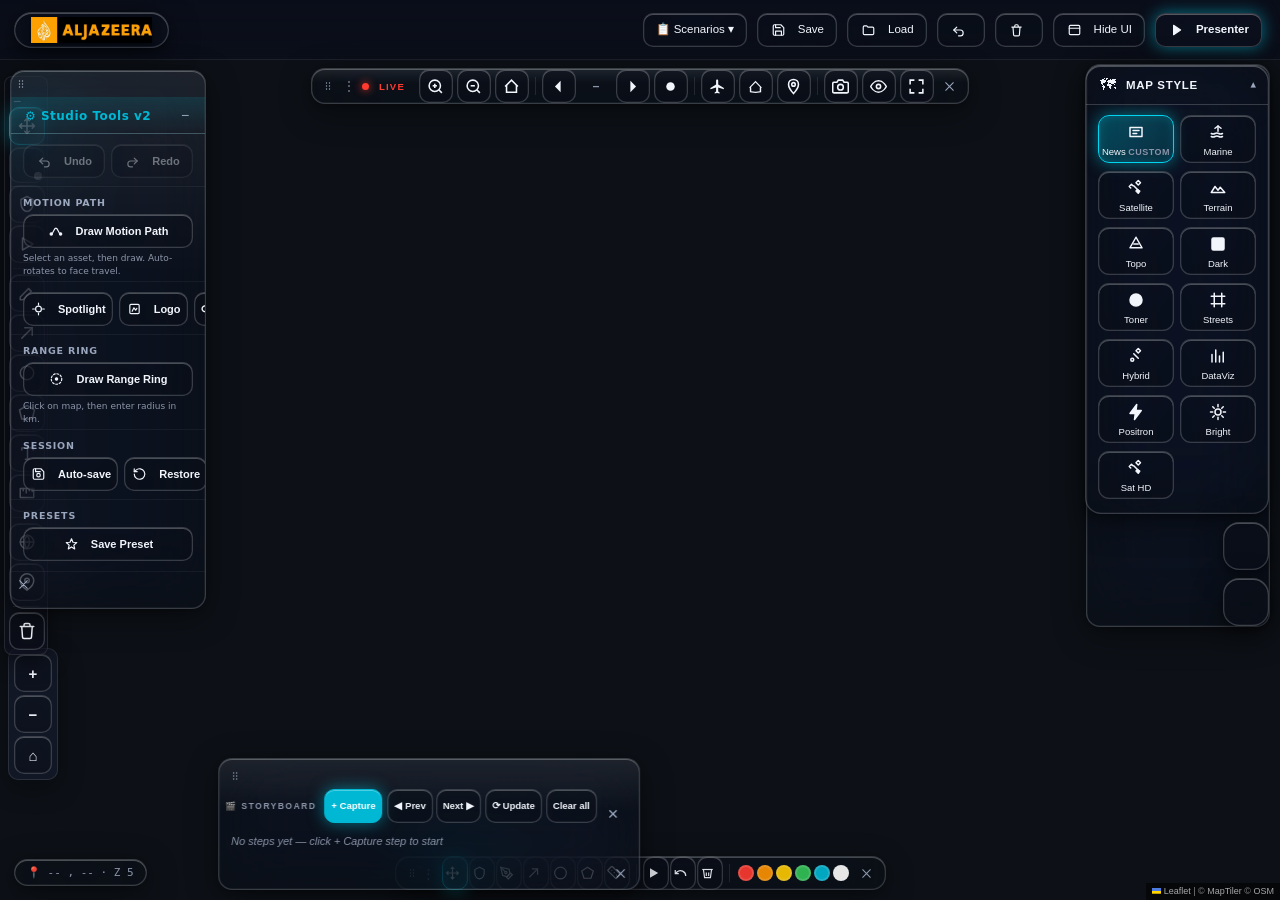
==== index.html @ 2f0a4be7 "v5: pro SVG icon system + collapsed squares + edge-snap + collision prevention" ====
<!DOCTYPE html>
<html lang="en" dir="ltr">
<head>
<meta charset="UTF-8">
<meta name="viewport" content="width=device-width, initial-scale=1.0, user-scalable=no">
<title>AL JAZEERA — News Broadcast Studio</title>
<link rel="stylesheet" href="lib/leaflet.min.css">
<style>
:root {

  --bg: #0a0e1a;
  --panel: rgba(20, 25, 40, 0.85);
  --panel-2: rgba(28, 34, 54, 0.7);
  --panel-glass: rgba(15, 18, 30, 0.55);
  --border: rgba(255, 255, 255, 0.08);
  --border-strong: rgba(255, 255, 255, 0.16);
  --accent: #00b8d4;        /* cyan — broadcast professional */
  --accent-hover: #26c6da;
  --accent-soft: rgba(0, 184, 212, 0.18);
  --warn: #ff9500;
  --danger: #ff3b30;
  --text: #f0f3f8;
  --text-dim: #8b94a8;
  --text-faint: rgba(240, 243, 248, 0.45);
  --green: #34c759;
  --blue: #2196f3;
  --yellow: #ffcc00;
  --shadow-sm: 0 2px 8px rgba(0, 0, 0, 0.4);
  --shadow-md: 0 6px 20px rgba(0, 0, 0, 0.5);
  --shadow-lg: 0 12px 36px rgba(0, 0, 0, 0.6);
  --radius-sm: 6px;
  --radius-md: 8px;
  --radius-lg: 12px;
}
* { box-sizing: border-box; margin: 0; padding: 0; }
body {
  font-family: 'Inter','Segoe UI',Tahoma,Arial,sans-serif;
  background: var(--bg); color: var(--text);
  overflow: hidden; height: 100vh;
  user-select: none; -webkit-user-select: none;
  -webkit-tap-highlight-color: transparent;
}
#map { position: absolute; inset: 0; z-index: 1; background: #0a0e1a; }

/* ========== ANIMATIONS ========== */
@keyframes spin-fast { to { transform: rotate(360deg); } }
@keyframes spin-slow { to { transform: rotate(360deg); } }
@keyframes pulse-flame {
  0%,100% { opacity: 0.85; transform: scaleY(1); }
  50% { opacity: 1; transform: scaleY(1.4); }
}
@keyframes radar-sweep { to { transform: rotate(360deg); } }
@keyframes wake {
  0% { opacity: 0; transform: scaleY(0.4); }
  50% { opacity: 0.6; }
  100% { opacity: 0; transform: scaleY(1.6); }
}
@keyframes bubble-rise {
  0% { opacity: 0; transform: translateY(0) scale(0.4); }
  50% { opacity: 0.7; }
  100% { opacity: 0; transform: translateY(-8px) scale(1.3); }
}
@keyframes pulse-dot {
  0%,100% { opacity: 1; transform: scale(1); }
  50% { opacity: 0.5; transform: scale(1.2); }
}
@keyframes dash-flow { to { stroke-dashoffset: -22; } }
@keyframes selection-pulse { 0%,100% { opacity: 0.85; } 50% { opacity: 0.4; } }

/* ========== TOP BAR ========== */
.top-bar {
  position: absolute; top: 0; left: 0; right: 0; height: 60px;
  background: linear-gradient(180deg,rgba(10,14,26,0.97),rgba(10,14,26,0.75));
  z-index: 1000; display: flex; align-items: center;
  padding: 0 18px; gap: 10px;
  border-bottom: 1px solid rgba(255,255,255,0.08);
  backdrop-filter: blur(12px);
}
.logo { font-size: 16px; font-weight: 700; }
.logo .accent { color: var(--accent); }
.top-bar-spacer { flex: 1; }
.top-bar-btn {
  background: var(--panel); border: 1px solid var(--border);
  color: var(--text); padding: 8px 13px; border-radius: 8px;
  font-size: 12px; font-weight: 500; cursor: pointer;
  transition: all 0.18s; font-family: inherit;
  display: flex; align-items: center; gap: 6px;
}
.top-bar-btn:hover {
  background: var(--panel-2); border-color: var(--accent);
  transform: translateY(-1px);
}
.top-bar-btn.primary {
  background: var(--accent); border-color: var(--accent); color: white;
}
.top-bar-btn.primary:hover { background: #e63329; }

/* ========== SCENARIO DROPDOWN ========== */
.scenario-wrap { position: relative; }
.scenario-menu {
  position: absolute; top: calc(100% + 6px); right: 0;
  background: var(--panel); border: 1px solid var(--border);
  border-radius: 10px; padding: 6px;
  width: 280px; display: none; z-index: 1002;
  box-shadow: 0 12px 40px rgba(0,0,0,0.6);
}
.scenario-menu.show { display: block; animation: slideDown 0.2s ease-out; }
@keyframes slideDown {
  from { opacity: 0; transform: translateY(-8px); }
  to { opacity: 1; transform: translateY(0); }
}
.scenario-menu-title {
  font-size: 10px; color: var(--text-dim);
  text-transform: uppercase; letter-spacing: 1.5px;
  font-weight: 700; padding: 6px 10px;
}
.scenario-item {
  display: flex; align-items: center; gap: 10px;
  padding: 9px 10px; border-radius: 7px;
  cursor: pointer; background: transparent;
  border: 1px solid transparent;
  color: var(--text); font-size: 12px;
  transition: all 0.15s; text-align: left;
  margin-bottom: 2px;
}
.scenario-item:hover { background: var(--panel-2); border-color: var(--accent); }
.scenario-icon {
  width: 32px; height: 32px; border-radius: 7px;
  background: rgba(255,59,48,0.12);
  display: flex; align-items: center; justify-content: center;
  font-size: 16px;
}
.scenario-info { flex: 1; }
.scenario-name { font-weight: 700; font-size: 12.5px; line-height: 1.2; }
.scenario-desc { font-size: 10.5px; color: var(--text-dim); margin-top: 2px; }
.scenario-clear-btn {
  width: 100%; margin-top: 6px;
  background: transparent; border: 1px dashed var(--border);
  color: var(--text-dim); padding: 7px;
  border-radius: 7px; cursor: pointer; font-family: inherit;
  font-size: 11px; transition: all 0.15s;
}
.scenario-clear-btn:hover { border-color: var(--accent); color: var(--accent); }

/* ========== TOOLBAR ========== */
.toolbar {
  position: absolute; top: 76px; left: 4px; z-index: 1000;
  background: var(--panel); border: 1px solid var(--border);
  border-radius: 12px; padding: 22px 6px 6px; /* extra top for ✕ */
  display: flex; flex-direction: column; gap: 3px;
  box-shadow: 0 12px 40px rgba(0,0,0,0.5);
  transition: all 0.28s cubic-bezier(0.4, 0, 0.2, 1);
}
.tool-btn {
  width: 56px; height: 56px; border: none;
  background: transparent; color: var(--text);
  border-radius: 9px; cursor: pointer; transition: all 0.15s;
  display: flex; flex-direction: column;
  align-items: center; justify-content: center;
  gap: 2px; padding: 4px; position: relative;
  font-family: inherit;
}
.tool-btn:hover { background: var(--panel-2); }
.tool-btn.active {
  background: var(--accent); color: white;
  box-shadow: 0 4px 12px rgba(255,59,48,0.4);
}
.tool-btn svg.icon-svg { width: 22px; height: 22px; }
.tool-btn .label { font-size: 9.5px; font-weight: 600; }
.tool-btn .shortcut {
  position: absolute; top: 3px; right: 5px;
  font-size: 9px; color: var(--text-dim); font-weight: 700;
}
.tool-btn.active .shortcut { color: rgba(255,255,255,0.7); }
.toolbar-divider { height: 1px; background: var(--border); margin: 4px 6px; }

/* ========== COLOR PALETTE ========== */

  position: absolute; left: 60px; top: 76px;
  z-index: 1100;
  background: var(--panel); border: 1px solid var(--border);
  border-radius: 12px; padding: 8px;
  box-shadow: 0 12px 40px rgba(0,0,0,0.6);
  display: none;
  flex-direction: column; gap: 6px;
  transition: opacity 0.18s, transform 0.18s;

.color-palette-label {
  position: absolute; top: -10px; left: 12px;
  background: var(--panel); padding: 0 6px;
  font-size: 9px; color: var(--text-dim);
  letter-spacing: 1.5px; font-weight: 700;
}
.color-dot {
  width: 30px; height: 30px;
  border-radius: 50%; cursor: pointer;
  border: 2.5px solid rgba(255,255,255,0.12);
  transition: all 0.15s; position: relative;
}
.color-dot:hover { transform: scale(1.1); }
.color-dot.active {
  border-color: white;
  box-shadow: 0 0 0 2px var(--bg), 0 0 0 4px white;
  transform: scale(1.12);
}

/* ========== ASSET PALETTE ========== */
.asset-palette {
  position: absolute;
  top: 76px;
  left: 56px;
  z-index: 1000;
  background: rgba(48, 58, 84, 0.95);
  border: 1px solid rgba(255, 255, 255, 0.14);
  border-radius: var(--radius-md);
  padding: 8px;
  box-shadow: var(--shadow-lg);
  backdrop-filter: blur(14px);
  -webkit-backdrop-filter: blur(14px);
  display: none;
  max-width: 280px;
  max-height: calc(100vh - 100px);
  overflow-y: auto;
}
.asset-palette.show { display: block; animation: slideIn 0.2s ease-out; }
@keyframes slideIn {
  from { opacity: 0; transform: translateX(-8px); }
  to { opacity: 1; transform: translateX(0); }
}
.asset-palette-title {
  font-size: 10px; color: var(--text-dim);
  text-transform: uppercase; letter-spacing: 1.5px;
  font-weight: 700; padding: 4px 6px 8px;
}
.asset-grid {
  display: flex; flex-direction: column; gap: 6px;
  max-height: calc(100vh - 160px); overflow-y: auto;
  padding-right: 2px;
}
.asset-grid::-webkit-scrollbar { width: 6px; }
.asset-grid::-webkit-scrollbar-track { background: transparent; }
.asset-grid::-webkit-scrollbar-thumb { background: var(--border); border-radius: 3px; }
.asset-cat-title {
  font-size: 9px; color: var(--text-dim);
  text-transform: uppercase; letter-spacing: 1.4px;
  font-weight: 700; padding: 4px 4px 2px;
}
.asset-cat-grid { display: grid; grid-template-columns: repeat(4, 64px); gap: 4px; }
.asset-btn {
  width: 64px; height: 64px; border: none;
  background: rgba(60, 70, 100, 0.55);
  border: 1px solid rgba(255, 255, 255, 0.10);
  border-radius: 8px; cursor: pointer; transition: all 0.15s;
  display: flex; flex-direction: column;
  align-items: center; justify-content: center;
  gap: 2px; padding: 3px;
  color: rgba(255, 255, 255, 0.92);
}
.asset-btn:hover { background: var(--border); border-color: var(--accent); }
.asset-btn.active { background: var(--accent); border-color: var(--accent); }
.asset-btn .preview {
  width: 36px; height: 36px;
  display: flex; align-items: center; justify-content: center;
}
.asset-btn .preview svg { width: 100%; height: 100%; }
.asset-btn .name {
  font-size: 8.5px; font-weight: 600; color: var(--text);
  text-align: center; line-height: 1;
}
.asset-btn.active .name { color: white; }

/* ========== LAYERS PANEL ========== */
.layers-panel {
  position: relative;
  background: var(--panel);
  border: 1px solid var(--border);
  border-radius: 12px;
  padding: 22px 8px 8px;
  box-shadow: 0 12px 40px rgba(0,0,0,0.5);
  width: 124px;
  box-sizing: border-box;
  flex: 0 0 auto;
}
.layers-title {
  font-size: 10px; color: var(--text-dim);
  text-transform: uppercase; margin-bottom: 8px;
  letter-spacing: 1.5px; font-weight: 700;
}
.layer-btn {
  display: flex; align-items: center; gap: 10px;
  padding: 8px; border-radius: 7px;
  cursor: pointer; background: transparent;
  border: 1px solid transparent; width: 100%;
  color: var(--text); font-family: inherit;
  font-size: 12px; margin-bottom: 3px;
  transition: all 0.15s; text-align: left;
}
.layer-btn:hover { background: var(--panel-2); }
.layer-btn.active { background: var(--panel-2); border-color: var(--accent); }
.layer-icon {
  width: 30px; height: 30px; border-radius: 7px;
  background: var(--panel-2);
  display: flex; align-items: center; justify-content: center;
  font-size: 16px;
}
.layer-btn.active .layer-icon { background: rgba(255,59,48,0.15); }

/* ========== ANIMATE PANEL ========== */
.animate-panel {
  position: absolute; bottom: 70px; left: 50%;
  transform: translateX(-50%); z-index: 1001;
  background: var(--panel); border: 1px solid var(--accent);
  border-radius: 14px; padding: 16px 20px;
  width: min(680px, 92vw);
  box-shadow: 0 20px 60px rgba(0,0,0,0.7), 0 0 0 1px rgba(255,59,48,0.2);
  display: none;
}
.animate-panel.show { display: block; animation: slideUp 0.25s ease-out; }
@keyframes slideUp {
  from { transform: translate(-50%,30px); opacity: 0; }
  to { transform: translate(-50%,0); opacity: 1; }
}
.anim-progress { display: flex; gap: 6px; margin-bottom: 12px; }
.anim-step {
  flex: 1; height: 4px; border-radius: 2px;
  background: rgba(255,255,255,0.1); transition: background 0.3s;
}
.anim-step.active { background: var(--accent); }
.anim-step.done { background: var(--green); }
.anim-msg {
  font-size: 13.5px; font-weight: 600;
  margin-bottom: 14px; min-height: 20px;
}
.anim-msg .step-num {
  display: inline-block; background: var(--accent);
  color: white; width: 20px; height: 20px;
  border-radius: 50%; text-align: center;
  font-size: 11px; line-height: 20px;
  margin-right: 8px; font-weight: 700; vertical-align: middle;
}
.anim-msg .done-num { background: var(--green); }
.anim-controls {
  display: flex; align-items: center; gap: 12px; flex-wrap: wrap;
}
.anim-control {
  display: flex; align-items: center; gap: 6px;
  font-size: 11px; color: var(--text-dim);
  font-weight: 600; text-transform: uppercase;
  letter-spacing: 0.5px;
}
.anim-speed {
  display: flex; gap: 0; background: var(--panel-2);
  border-radius: 6px; padding: 2px;
  border: 1px solid var(--border);
}
.anim-speed button {
  background: transparent; border: none;
  color: var(--text-dim); cursor: pointer;
  padding: 5px 11px; border-radius: 4px;
  font-size: 11px; font-weight: 600;
  transition: all 0.12s; font-family: inherit;
}
.anim-speed button.active { background: var(--accent); color: white; }
.anim-toggle {
  display: flex; align-items: center; gap: 6px;
  background: var(--panel-2); border: 1px solid var(--border);
  padding: 5px 11px; border-radius: 6px;
  cursor: pointer; transition: all 0.12s;
  font-size: 11px; font-weight: 600;
}
.anim-toggle input { display: none; }
.anim-toggle.checked { background: var(--accent); color: white; border-color: var(--accent); }
.anim-toggle:hover { border-color: var(--accent); }
.anim-spacer { flex: 1; }

/* ========== EDIT PANEL ========== */
.edit-panel {
  position: absolute; bottom: 130px; left: 50%;
  transform: translateX(-50%); z-index: 1001;
  background: var(--panel); border: 1px solid var(--border);
  border-radius: 14px; padding: 18px;
  width: min(640px, 92vw);
  box-shadow: 0 20px 60px rgba(0,0,0,0.7);
  display: none;
}
.edit-panel.show { display: block; animation: slideUp 0.25s ease-out; }
.edit-row {
  display: flex; gap: 10px; align-items: center; margin-bottom: 12px;
}
.edit-row:last-child { margin-bottom: 0; }
.edit-label {
  font-size: 11px; color: var(--text-dim);
  min-width: 56px; font-weight: 600;
  text-transform: uppercase; letter-spacing: 0.5px;
}
.edit-input {
  flex: 1; padding: 10px 14px;
  background: var(--bg); border: 1px solid var(--border);
  border-radius: 7px; color: var(--text);
  font-family: inherit; font-size: 13px; outline: none;
  transition: border-color 0.15s;
}
.edit-input:focus { border-color: var(--accent); }
.icon-picker { display: flex; gap: 5px; flex-wrap: wrap; }
.icon-pick {
  width: 38px; height: 38px; border-radius: 7px;
  background: var(--panel-2); border: 2px solid transparent;
  cursor: pointer; display: flex;
  align-items: center; justify-content: center;
  font-size: 18px; transition: all 0.15s;
}
.icon-pick:hover { background: var(--border); }
.icon-pick.selected { border-color: var(--accent); background: rgba(255,59,48,0.18); }
.btn-primary,.btn-secondary,.btn-danger {
  padding: 9px 18px; border-radius: 7px;
  cursor: pointer; font-family: inherit;
  font-weight: 600; font-size: 13px;
  border: 1px solid transparent; transition: all 0.15s;
}
.btn-primary { background: var(--accent); color: white; border-color: var(--accent); }
.btn-primary:hover { background: #e63329; }
.btn-secondary { background: var(--panel-2); color: var(--text); border-color: var(--border); }
.btn-secondary:hover { background: var(--border); }
.btn-danger { background: rgba(255,59,48,0.12); color: var(--accent); border-color: rgba(255,59,48,0.35); }
.btn-danger:hover { background: rgba(255,59,48,0.2); }
.btn-stop { background: #4a4a4a; color: white; border-color: #5a5a5a; }
.btn-stop:hover { background: #5a5a5a; }

/* ========== STATUS / ZOOM ========== */
.status-bar {
  position: absolute; bottom: 14px; left: 14px; z-index: 999;
  background: var(--panel); border: 1px solid var(--border);
  border-radius: 7px; padding: 6px 12px;
  font-size: 11px; color: var(--text-dim);
  font-family: 'JetBrains Mono','Consolas',monospace;
}
.zoom-controls {
  position: absolute; bottom: 90px; right: 14px; z-index: 999;
  display: flex; flex-direction: column; gap: 3px;
  background: var(--panel); border: 1px solid var(--border);
  border-radius: 10px; padding: 5px;
  box-shadow: 0 8px 24px rgba(0,0,0,0.4);
}
.zoom-btn {
  width: 46px; height: 46px; border: none;
  background: transparent; color: var(--text);
  border-radius: 7px; cursor: pointer;
  font-size: 20px; font-weight: bold;
  transition: all 0.15s; font-family: inherit;
}
.zoom-btn:hover { background: var(--panel-2); }
.zoom-btn:active { background: var(--accent); color: white; }

/* ========== MARKERS ========== */
.custom-marker {
  border: 3px solid white; border-radius: 50% 50% 50% 0;
  transform: rotate(-45deg); width: 36px; height: 36px;
  display: flex; align-items: center; justify-content: center;
  box-shadow: 0 4px 14px rgba(0,0,0,0.6); cursor: pointer;
}
.custom-marker .icon { transform: rotate(45deg); font-size: 16px; }

/* ========== ASSETS ========== */
.asset-icon { background: transparent !important; border: none !important; }
.asset-wrapper {
  width: 72px; height: 72px;
  display: flex; align-items: center; justify-content: center;
  filter: drop-shadow(0 6px 5px rgba(0,0,0,0.55)) drop-shadow(0 2px 2px rgba(0,0,0,0.4));
  pointer-events: auto;
  position: relative;
  transform: rotate(var(--rot, 0deg)) scale(var(--zoom-scale, 1));
  transform-origin: center;
  transition: transform 0.25s ease-out;
}
.asset-wrapper svg { width: 100%; height: 100%; overflow: visible; }
.asset-wrapper.selected::before {
  content: ''; position: absolute;
  inset: -10px; border-radius: 50%;
  border: 2.5px dashed var(--accent);
  animation: spin-slow 8s linear infinite, selection-pulse 1.4s ease-in-out infinite;
  pointer-events: none;
}
/* Universal asset animation classes — use transform-box so every element rotates/scales around its OWN center,
   regardless of where it sits inside the SVG. This eliminates origin bugs across all assets. */
@keyframes a-flicker { 0%,100%{opacity:1;} 25%{opacity:0.55;} 50%{opacity:0.95;} 75%{opacity:0.7;} }
@keyframes a-blink { 0%,80%,100%{opacity:1;} 40%{opacity:0.25;} }
@keyframes a-ring-pulse { 0%{opacity:0.85;transform:scale(0.45);} 100%{opacity:0;transform:scale(2);} }
.a-spin-fast,.a-spin-mid,.a-spin-slow,.a-radar-sweep,.a-pulse,.a-ring-pulse {
  transform-box: fill-box; transform-origin: center;
}
.a-spin-fast    { animation: spin-fast 0.1s linear infinite; }
.a-spin-mid     { animation: spin-fast 1.5s linear infinite; }
.a-spin-slow    { animation: spin-slow 14s linear infinite; }
.a-radar-sweep  { animation: radar-sweep 2.5s linear infinite; }
.a-pulse        { animation: pulse-flame 0.18s ease-in-out infinite; }
.a-ring-pulse   { animation: a-ring-pulse 1.6s ease-out infinite; }
.a-flicker      { animation: a-flicker 0.16s linear infinite; }
.a-blink        { animation: a-blink 1.4s linear infinite; }
.a-wake         { transform-box: fill-box; transform-origin: center top;
                  animation: wake 1.4s ease-out infinite; }
.a-bubble-1     { transform-box: fill-box; transform-origin: center;
                  animation: bubble-rise 2s ease-out infinite; }
.a-bubble-2     { transform-box: fill-box; transform-origin: center;
                  animation: bubble-rise 2s ease-out infinite 0.7s; }
.a-bubble-3     { transform-box: fill-box; transform-origin: center;
                  animation: bubble-rise 2s ease-out infinite 1.3s; }

.marker-label-tooltip {
  background: rgba(20,25,39,0.96) !important;
  border: 1px solid rgba(255,255,255,0.25) !important;
  border-radius: 7px !important;
  padding: 6px 10px !important;
  color: white !important;
  font-size: 12px !important;
  font-weight: 600 !important;
  box-shadow: 0 6px 18px rgba(0,0,0,0.5) !important;
}
.marker-label-tooltip::before { display: none !important; }

.country-highlight-label {
  color: white !important;
  border: none !important;
  border-radius: 6px !important;
  padding: 5px 12px !important;
  font-weight: 700 !important;
  font-size: 13px !important;
  text-transform: uppercase;
  letter-spacing: 1px;
  box-shadow: 0 4px 14px rgba(0,0,0,0.5) !important;
}
.country-highlight-label::before { display: none !important; }

/* === GRACEFUL TILE LOADING — no white flash on broadcast === */
.leaflet-tile-pane {
  background: #0d1117;  /* dark fallback so empty tiles look like part of the map */
}
.leaflet-tile-container {
  will-change: transform;
}
.leaflet-tile {
  /* Show old tile until new one fully loaded — no abrupt swap */
  transition: none !important;
  /* Prevent the white edge flash during pan */
  image-rendering: -webkit-optimize-contrast;
}
.leaflet-tile-loaded {
  opacity: 1 !important;
}
/* Hide the loading state border that some browsers draw */
.leaflet-tile:not(.leaflet-tile-loaded) {
  background: #0d1117;
}
.leaflet-control-attribution {
  background: rgba(0,0,0,0.6) !important;
  color: rgba(255,255,255,0.5) !important;
  font-size: 9px !important; padding: 2px 6px !important;
}
.leaflet-control-attribution a { color: rgba(255,255,255,0.65) !important; }
.leaflet-control-zoom { display: none !important; }

.path-anim-line { stroke-dasharray: 6 6; animation: dash-flow 1s linear infinite; }
.asset-trail { opacity: 0.5; }

.instructions {
  position: absolute; top: 76px; left: 50%;
  transform: translateX(-50%); z-index: 999;
  background: rgba(20,25,39,0.97);
  border: 1px solid var(--accent);
  border-radius: 9px; padding: 10px 18px;
  color: white; font-size: 13px; font-weight: 600;
  box-shadow: 0 6px 22px rgba(255,59,48,0.25);
  backdrop-filter: blur(10px); display: none;
  max-width: 90vw;
}
.instructions.show { display: block; animation: fadeIn 0.3s; }
@keyframes fadeIn {
  from { opacity: 0; transform: translate(-50%,-10px); }
  to { opacity: 1; transform: translate(-50%,0); }
}

/* ========== TOAST ========== */
.toast {
  position: absolute; top: 76px; left: 50%;
  transform: translateX(-50%); z-index: 1003;
  background: rgba(52,199,89,0.95);
  border: 1px solid var(--green);
  color: white; font-size: 12px; font-weight: 600;
  padding: 8px 16px; border-radius: 7px;
  box-shadow: 0 6px 20px rgba(0,0,0,0.4);
  display: none;
}
.toast.show { display: block; animation: fadeIn 0.25s; }

/* ========== PRESENTER MODE ========== */
body.presenter-mode .toolbar,
body.presenter-mode .layers-panel,
body.presenter-mode .top-bar,
body.presenter-mode .status-bar,
body.presenter-mode .zoom-controls,
body.presenter-mode .asset-palette,
body.presenter-mode .color-palette { display: none !important; }
body.presenter-mode .exit-presenter { display: flex !important; }

.exit-presenter {
  display: none; position: absolute;
  top: 14px; right: 14px; z-index: 1002;
  background: rgba(255,59,48,0.92); color: white;
  padding: 8px 14px; border: none; border-radius: 7px;
  cursor: pointer; font-family: inherit;
  font-size: 12px; font-weight: 600;
  align-items: center; gap: 5px;
  box-shadow: 0 6px 18px rgba(0,0,0,0.4);
}
.exit-presenter:hover { background: #e63329; }

.presenter-dock {
  position: absolute; bottom: 16px; left: 50%;
  transform: translateX(-50%); z-index: 1001;
  background: rgba(20,25,39,0.92);
  border: 1px solid var(--border);
  border-radius: 14px; padding: 8px;
  box-shadow: 0 12px 40px rgba(0,0,0,0.7);
  backdrop-filter: blur(14px);
  display: none;
  align-items: center; gap: 5px;
  max-width: calc(100vw - 32px);
  overflow-x: auto;

  display: none !important;
}
body.presenter-mode .presenter-dock { display: flex; }
.presenter-dock::-webkit-scrollbar { height: 0; }

.dock-btn {
  width: 56px; height: 60px;
  border: none; background: transparent;
  color: var(--text); border-radius: 9px;
  cursor: pointer; transition: all 0.15s;
  display: flex; flex-direction: column;
  align-items: center; justify-content: center;
  gap: 2px; padding: 4px; flex-shrink: 0;
  font-family: inherit; position: relative;
}
.dock-btn:hover { background: rgba(255,255,255,0.08); }
.dock-btn.active {
  background: var(--accent);
  box-shadow: 0 4px 14px rgba(255,59,48,0.5);
}
.dock-btn svg { width: 22px; height: 22px; }
.dock-btn .preview { width: 32px; height: 32px; display: flex; align-items: center; justify-content: center; }
.dock-btn .preview svg { width: 100%; height: 100%; }
.dock-btn .label {
  font-size: 9px; font-weight: 700;
  text-transform: uppercase; letter-spacing: 0.4px;
  line-height: 1; color: var(--text-dim);
}
.dock-btn:hover .label, .dock-btn.active .label { color: white; }
.dock-btn[data-asset]:hover .label { color: var(--text); }
.dock-color {
  width: 28px; height: 28px;
  border-radius: 50%; cursor: pointer;
  border: 2px solid rgba(255,255,255,0.15);
  transition: all 0.12s; flex-shrink: 0;
}
.dock-color.active {
  border-color: white;
  box-shadow: 0 0 0 2px rgba(20,25,39,0.95), 0 0 0 4px white;
  transform: scale(1.1);
}
.dock-divider {
  width: 1px; height: 38px;
  background: var(--border);
  margin: 0 4px; flex-shrink: 0;
}

@media (max-width: 768px) {
  .layers-panel { width: 170px; }
  .tool-btn { width: 50px; height: 50px; }
  .top-bar { padding: 0 10px; gap: 6px; }
  .logo { font-size: 13px; }
  .top-bar-btn { padding: 6px 10px; font-size: 11px; }
}


/* ========== MAP LABELS ========== */





/* ========== PANEL COLLAPSE ========== */
.panel-collapse-btn {
  position: absolute; top: 4px; right: 4px;
  width: 16px; height: 16px; border-radius: 3px;
  border: none; background: rgba(255,255,255,0.04);
  color: var(--text-dim); cursor: pointer;
  font-size: 11px; line-height: 1; padding: 0;
  font-family: inherit; transition: all 0.15s;
  z-index: 2;
  display: flex; align-items: center; justify-content: center;
}
.panel-collapse-btn:hover { background: var(--accent); color: white; }
/* Note: .toolbar / .color-palette / .asset-palette / .layers-panel / .labels-panel
   are ALREADY position:absolute (defined earlier in this file). Their absolute
   positioning establishes a containing block for the .panel-collapse-btn child,
   so no extra positioning rule is needed. (Adding position:relative here would
   override the absolute positioning and break the layout.)
   Color palette only needs extra top padding to make space for the close button. */
.color-palette { padding-top: 22px; }

/* === IN-PLACE COLLAPSE — pills slide to screen edges to free up workspace === */

.is-collapsed:hover { border-color: var(--accent) !important; }
.is-collapsed:hover .panel-collapse-btn { color: var(--accent) !important; }
/* Show recognizable icon when each panel is collapsed */









/* Master Hide UI still works for hiding everything */
/* hide-all-panels: hide everything EXCEPT presenter-bar (which has the eye button)
   AND bottom-strip (presenter shortcuts). User can re-show by clicking eye again. */
body.hide-all-panels .toolbar,
body.hide-all-panels .color-palette,
body.hide-all-panels .asset-palette,
body.hide-all-panels .layers-panel,
body.hide-all-panels .labels-panel,
body.hide-all-panels .storyboard-panel,
body.hide-all-panels .brand-header,
body.hide-all-panels .top-bar {
  display: none !important;
}
/* presenter-bar and bottom-strip stay visible — user keeps control via eye button */

/* ========== LABELS PANEL ========== */
.labels-panel {
  position: relative;
  background: var(--panel);
  border: 1px solid var(--border);
  border-radius: 12px;
  padding: 22px 8px 8px;
  box-shadow: 0 12px 40px rgba(0,0,0,0.5);
  width: 124px;
  box-sizing: border-box;
  flex: 0 0 auto;
}
.labels-title {
  font-size: 10px; color: var(--text-dim);
  text-transform: uppercase; margin-bottom: 8px;
  letter-spacing: 1.5px; font-weight: 700;
}
.label-toggle {
  display: flex; align-items: center; gap: 6px;
  padding: 7px 6px; border-radius: 7px;
  cursor: pointer; background: transparent;
  border: 1px solid transparent; width: 100%;
  color: var(--text); font-family: inherit;
  font-size: 12px; margin-bottom: 3px;
  transition: all 0.15s; text-align: left;
}
.label-toggle:hover { background: var(--panel-2); }
.label-toggle.active {
  background: var(--panel-2);
  border-color: var(--accent);
}
.label-toggle .toggle-icon { font-size: 14px; flex: 0 0 auto; width: 18px; text-align: center; }
.label-toggle .toggle-name { flex: 1 1 0; min-width: 0; font-weight: 600; overflow: hidden; text-overflow: ellipsis; white-space: nowrap; font-size: 12px; }
.label-toggle .toggle-state {
  font-size: 8.5px; padding: 1px 5px;
  border-radius: 4px; font-weight: 700;
  background: rgba(255,255,255,0.08);
  flex: 0 0 auto;
  letter-spacing: 0.4px;
}
.label-toggle.active .toggle-state {
  background: var(--accent); color: white;
}

/* (removed: old media query was breaking flex stack) */


/* High-quality country border rendering */
.leaflet-overlay-pane svg path {
  shape-rendering: geometricPrecision;
}

/* ===== ASSET ROTATION PANEL ===== */
.asset-edit-panel {
  position: absolute; bottom: 130px; left: 50%;
  transform: translateX(-50%) translateY(120%);
  background: var(--panel); border: 1px solid var(--border);
  border-radius: 14px; padding: 14px 18px;
  box-shadow: 0 12px 40px rgba(0,0,0,0.6);
  display: none; z-index: 1100; min-width: 360px;
  font-family: 'Inter', sans-serif;
}
.asset-edit-panel.show {
  display: block;
  animation: assetSlideUp 0.22s ease-out forwards;
}
@keyframes assetSlideUp {
  from { transform: translateX(-50%) translateY(120%); opacity: 0; }
  to { transform: translateX(-50%) translateY(0); opacity: 1; }
}
.asset-edit-row {
  display: flex; align-items: center; gap: 10px;
  margin-bottom: 10px;
}
.asset-edit-row:last-child { margin-bottom: 0; }
.asset-edit-row .asset-label-text {
  font-size: 11px; color: var(--text-dim); width: 60px;
  text-transform: uppercase; letter-spacing: 1px; font-weight: 700;
}
.asset-edit-input {
  flex: 1; background: var(--panel-2); border: 1px solid var(--border);
  border-radius: 8px; padding: 8px 12px; color: var(--text);
  font-family: inherit; font-size: 13px;
}
.asset-edit-input:focus { outline: none; border-color: var(--accent); }
.rot-slider-wrap { flex: 1; display: flex; align-items: center; gap: 8px; }
.rot-slider {
  flex: 1; -webkit-appearance: none; appearance: none;
  height: 4px; background: var(--panel-2); border-radius: 2px; outline: none;
}
.rot-slider::-webkit-slider-thumb {
  -webkit-appearance: none; appearance: none;
  width: 18px; height: 18px; background: var(--accent);
  border-radius: 50%; cursor: pointer; border: 2px solid #fff;
}
.rot-slider::-moz-range-thumb {
  width: 18px; height: 18px; background: var(--accent);
  border-radius: 50%; cursor: pointer; border: 2px solid #fff;
}
.rot-value {
  background: var(--panel-2); padding: 4px 10px; border-radius: 6px;
  font-size: 12px; font-weight: 700; min-width: 48px; text-align: center;
  color: var(--accent); font-variant-numeric: tabular-nums;
}
.rot-quick-btns { display: flex; gap: 4px; }
.rot-btn {
  background: var(--panel-2); border: 1px solid var(--border);
  color: var(--text); border-radius: 7px; padding: 6px 10px;
  cursor: pointer; font-size: 12px; font-family: inherit;
  transition: all 0.15s; font-weight: 600;
}
.rot-btn:hover { background: var(--accent); color: white; border-color: var(--accent); }
.asset-edit-row .btn-danger,
.asset-edit-row .btn-secondary,
.asset-edit-row .btn-primary {
  font-family: inherit; font-size: 12px; font-weight: 600;
  padding: 8px 14px; border-radius: 8px; cursor: pointer; border: none;
  transition: all 0.15s;
}
.asset-edit-row .btn-danger { background: #cc2244; color: white; }
.asset-edit-row .btn-danger:hover { background: #ee3355; }
.asset-edit-row .btn-secondary { background: var(--panel-2); color: var(--text); border: 1px solid var(--border); }
.asset-edit-row .btn-primary { background: var(--accent); color: white; }


/* ===== STORYBOARD PANEL (multi-step scenarios) ===== */
.storyboard-panel {
  position: absolute;
  bottom: 10px;
  left: 50%;
  transform: translateX(-50%);
  z-index: 1600;
  background: rgba(15,18,30,0.6);
  border: 1px solid rgba(255,255,255,0.06);
  border-radius: 7px;
  padding: 3px 5px;
  box-shadow: 0 4px 14px rgba(0,0,0,0.5);
  backdrop-filter: blur(10px);
  -webkit-backdrop-filter: blur(10px);
  display: flex;
  flex-direction: column;
  gap: 0;
  max-width: 420px;
  font-size: 10px;
  user-select: none;
}
.storyboard-panel .storyboard-header {
  gap: 4px !important;
}
.storyboard-panel .storyboard-title {
  font-size: 9px !important;
  letter-spacing: 1px !important;
  padding-right: 4px;
}
.storyboard-panel .storyboard-btn {
  padding: 2px 6px !important;
  font-size: 9.5px !important;
  border-radius: 4px !important;
  min-height: 18px !important;
  font-weight: 600;
}
.storyboard-panel .storyboard-empty,
.storyboard-panel #storyboardSteps {
  font-size: 10px !important;
  margin-top: 4px;
}




.storyboard-header {
  display: flex; align-items: center; gap: 8px;
}
.storyboard-title {
  font-size: 10px; color: var(--text-dim); text-transform: uppercase;
  letter-spacing: 1.2px; font-weight: 700; padding-right: 6px;
}
.storyboard-btn {
  background: var(--panel-2); border: 1px solid var(--border);
  color: var(--text); border-radius: 7px; padding: 5px 9px;
  cursor: pointer; font-size: 11px; font-family: inherit; font-weight: 600;
  transition: all 0.15s;
}
.storyboard-btn:hover { background: var(--accent); color: white; border-color: var(--accent); }
.storyboard-btn.primary { background: var(--accent); color: white; border-color: var(--accent); }
.storyboard-btn.primary:hover { filter: brightness(1.15); }
.storyboard-btn.danger:hover { background: #cc2244; border-color: #cc2244; }
.storyboard-list {
  display: flex; gap: 6px; max-width: 100%; overflow-x: auto;
  padding: 2px; min-height: 38px;
}
.storyboard-list:empty::before {
  content: "No steps yet — click + Capture step to start";
  color: var(--text-dim); font-size: 11px; padding: 10px 4px;
  font-style: italic;
}
.sb-step {
  display: flex; align-items: center; gap: 6px;
  background: var(--panel-2); border: 1.5px solid var(--border);
  border-radius: 8px; padding: 6px 10px; cursor: pointer;
  font-size: 12px; min-width: 80px; max-width: 200px;
  transition: all 0.15s;
  position: relative; flex-shrink: 0;
}
.sb-step:hover { border-color: var(--accent); }
.sb-step.active {
  background: rgba(255,59,48,0.15); border-color: var(--accent);
  box-shadow: 0 4px 12px rgba(255,59,48,0.3);
}
.sb-step-num {
  background: var(--accent); color: white;
  width: 20px; height: 20px; border-radius: 50%;
  display: flex; align-items: center; justify-content: center;
  font-size: 10px; font-weight: 800; flex-shrink: 0;
}
.sb-step-name {
  flex: 1; outline: none; min-width: 60px;
  white-space: nowrap; overflow: hidden; text-overflow: ellipsis;
}
.sb-step-name[contenteditable="true"]:focus {
  background: var(--bg); padding: 0 4px; border-radius: 4px;
  white-space: normal; overflow: visible; text-overflow: clip;
}
.sb-step-del {
  background: transparent; border: none; color: var(--text-dim);
  cursor: pointer; font-size: 14px; padding: 0; width: 16px; height: 16px;
  display: flex; align-items: center; justify-content: center;
  border-radius: 4px; flex-shrink: 0;
}
.sb-step-del:hover { background: #cc2244; color: white; }


/* ===== LIVE AIS SHIPS ===== */
.ship-marker {
  width: 24px; height: 32px;
  display: flex; align-items: center; justify-content: center;
  filter: drop-shadow(0 2px 3px rgba(0,0,0,0.7));
  pointer-events: auto;
  z-index: 600;
  transform: rotate(var(--rot, 0deg)) scale(var(--zoom-scale, 1));
  transform-origin: center;
  transition: transform 0.3s ease-out;
}
.ship-marker img {
  width: 100%; height: 100%;
  object-fit: contain;
  user-select: none; -webkit-user-drag: none;
  pointer-events: none;
}

.ship-marker {
  width: 24px; height: 32px;
  display: flex; align-items: center; justify-content: center;
  filter: drop-shadow(0 2px 3px rgba(0,0,0,0.7));
  pointer-events: auto;
  z-index: 600;
  transform: rotate(var(--rot, 0deg)) scale(var(--zoom-scale, 1));
  transform-origin: center;
  transition: transform 0.3s ease-out;
}
.ship-marker img {
  width: 100%; height: 100%;
  object-fit: contain;
  user-select: none; -webkit-user-drag: none;
  pointer-events: none;
}
.ship-icon-wrapper {
  width: 22px; height: 38px;
  display: flex; align-items: center; justify-content: center;
  transform-origin: center center;
  transition: transform 0.6s ease;
}
.ship-icon-wrapper svg { display: block; }

.ship-icon:hover { transform: scale(1.6) rotate(var(--rot, 0deg)) !important; }
.ship-type-cargo  { --ship-color: #4dd0e1; }
.ship-type-tanker { --ship-color: #ff6b6b; }
.ship-type-passenger { --ship-color: #ffd93d; }
.ship-type-tug { --ship-color: #66bb6a; }
.ship-type-fishing { --ship-color: #ab47bc; }
.ship-type-sailing { --ship-color: #ff9800; }
.ship-type-other  { --ship-color: #b0bec5; }
.ais-status {
  font-size: 9px; padding: 2px 6px; border-radius: 4px;
  font-weight: 700; letter-spacing: 0.5px;
  display: inline-block;
}
.ais-status.live { background: #00c853; color: white; }
.ais-status.connecting { background: #ffb300; color: black; animation: aisPulse 1.2s ease-in-out infinite; }
.ais-status.error { background: #d32f2f; color: white; }
.ais-status.off { background: var(--panel-2); color: var(--text-dim); }
@keyframes aisPulse {
  0%,100% { opacity: 1; }
  50% { opacity: 0.45; }
}
.ships-count {
  background: var(--accent); color: white;
  font-size: 10px; font-weight: 800;
  padding: 1px 6px; border-radius: 8px;
  margin-left: 4px; display: inline-block; min-width: 18px;
  text-align: center;
}


/* Color picker as single button with popup */
.color-picker-wrapper {
  position: relative;
  display: flex; align-items: center; justify-content: center;
}
.color-picker-btn {
  width: 36px; height: 36px;
  border: none; border-radius: 8px;
  cursor: pointer;
  background: var(--current-color, #ff3b30);
  border: 2px solid var(--border);
  transition: all 0.15s;
  position: relative;
}
.color-picker-btn:hover { transform: scale(1.08); border-color: var(--text); }
.color-picker-btn::after {
  content: ''; position: absolute; bottom: 2px; right: 2px;
  width: 8px; height: 8px;
  background: white; border-radius: 50%;
  box-shadow: 0 1px 3px rgba(0,0,0,0.5);
  opacity: 0.85;
}
.color-popup.show { display: flex !important; animation: slideIn 0.15s ease-out; }
.color-popup {
  position: absolute;
  left: calc(100% + 2px);
  top: 0;
  background: var(--panel);
  border: 1px solid var(--border);
  border-radius: 8px;
  padding: 5px;
  box-shadow: 0 8px 24px rgba(0,0,0,0.7);
  display: none;
  flex-direction: column;
  gap: 3px;
  z-index: 9999;
  white-space: nowrap;
}


.color-popup .color-circle {
  width: 30px; height: 30px;
  border-radius: 50%; cursor: pointer;
  border: 2px solid transparent;
  transition: all 0.12s;
}
.color-popup .color-circle:hover { transform: scale(1.18); }
.color-popup .color-circle.active { border-color: white; box-shadow: 0 0 0 2px var(--accent); }


/* Live ships toggle button */
.ships-toggle-btn {
  width: 100%; display: flex; align-items: center; justify-content: space-between;
  padding: 10px 12px; gap: 8px;
  background: var(--panel-2); border: 1px solid var(--border);
  color: var(--text); border-radius: 8px;
  font-family: inherit; font-size: 12px; font-weight: 600;
  cursor: pointer;
  transition: all 0.15s;
}
.ships-toggle-btn:hover { border-color: var(--accent); background: rgba(255,59,48,0.08); }
.ships-toggle-btn.active { background: rgba(0,200,83,0.15); border-color: #00c853; }


/* === COLLAPSED PANEL POSITIONS — clean stack on edges === */





















/* === COLLAPSED PANELS — big, visible pills on edges === */
.toolbar.is-collapsed,
.layers-panel.is-collapsed,
.labels-panel.is-collapsed,

.toolbar.is-collapsed:hover,
.layers-panel.is-collapsed:hover,
.labels-panel.is-collapsed:hover,
.live-tracking-panel.is-collapsed:hover,

.toolbar.is-collapsed > *:not(.panel-collapse-btn),
.layers-panel.is-collapsed > *:not(.panel-collapse-btn),
.labels-panel.is-collapsed > *:not(.panel-collapse-btn),
.live-tracking-panel.is-collapsed > *:not(.panel-collapse-btn),

.toolbar.is-collapsed .panel-collapse-btn,
.layers-panel.is-collapsed .panel-collapse-btn,
.labels-panel.is-collapsed .panel-collapse-btn,
.live-tracking-panel.is-collapsed .panel-collapse-btn,






/* Specific positions when collapsed */






/* === Live flights (ADSB.lol) === */
.flight-marker-icon {
  width: 24px; height: 24px;
  display: flex; align-items: center; justify-content: center;
  pointer-events: none;
  filter: drop-shadow(0 2px 4px rgba(0,0,0,0.6));
}
.flight-marker-icon svg {
  width: 100%; height: 100%;
}
.flights-toggle-btn {
  width: 100%; display: flex; align-items: center; justify-content: space-between;
  padding: 10px 12px; gap: 8px;
  background: var(--panel-2); border: 1px solid var(--border);
  color: var(--text); border-radius: 8px;
  font-family: inherit; font-size: 12px; font-weight: 600;
  cursor: pointer;
  transition: all 0.15s;
  margin-top: 6px;
}
.flights-toggle-btn:hover { border-color: #5ac8fa; background: rgba(90,200,250,0.08); }
.flights-toggle-btn.active { background: rgba(90,200,250,0.15); border-color: #5ac8fa; }
.flights-count { background: #5ac8fa; color: black; border-radius: 10px; padding: 2px 8px; font-weight: 700; font-size: 11px; }


/* === COLLAPSED PANEL PILLS — bigger pills, with icons === */
.toolbar.is-collapsed,
.layers-panel.is-collapsed,
.labels-panel.is-collapsed,
.live-tracking-panel.is-collapsed,
.storyboard-panel.is-collapsed,
.custom-labels-panel.is-collapsed {
  width: 44px !important;
  height: 44px !important;
  min-width: 44px !important;
  min-height: 44px !important;
  padding: 0 !important;
  display: flex !important;
  align-items: center;
  justify-content: center;
  cursor: pointer !important;
  background: var(--accent) !important;
  border: 2px solid rgba(255,255,255,0.25) !important;
  box-shadow: 0 4px 16px rgba(0, 184, 212, 0.5) !important;
  z-index: 1100 !important;
  transition: transform 0.2s, background 0.2s !important;
  flex: 0 0 auto !important;
  overflow: hidden !important;
}

.toolbar.is-collapsed:hover,
.layers-panel.is-collapsed:hover,
.labels-panel.is-collapsed:hover,
.live-tracking-panel.is-collapsed:hover,
.storyboard-panel.is-collapsed:hover,
.custom-labels-panel.is-collapsed:hover {
  transform: scale(1.1) !important;
  background: #00d4f0 !important;
}

/* Toolbar (left side) and storyboard get absolute positioning when collapsed */
.toolbar.is-collapsed { 
  position: absolute !important;
  left: 8px !important; top: 76px !important; 
}
.storyboard-panel.is-collapsed {
  position: absolute !important;
  left: auto !important; right: 8px !important; bottom: 16px !important; 
  top: auto !important; transform: none !important;
}

/* Right-side panels stay relative inside their flex container when collapsed */
.layers-panel.is-collapsed,
.labels-panel.is-collapsed,
.live-tracking-panel.is-collapsed,
.custom-labels-panel.is-collapsed {
  position: relative !important;
}

/* Hide all children except collapse button */
.toolbar.is-collapsed > *:not(.panel-collapse-btn),
.layers-panel.is-collapsed > *:not(.panel-collapse-btn),
.labels-panel.is-collapsed > *:not(.panel-collapse-btn),
.live-tracking-panel.is-collapsed > *:not(.panel-collapse-btn),
.storyboard-panel.is-collapsed > *:not(.panel-collapse-btn),
.custom-labels-panel.is-collapsed > *:not(.panel-collapse-btn) {
  display: none !important;
}

/* The collapse button becomes the entire pill content (shows the icon) */
.toolbar.is-collapsed .panel-collapse-btn,
.layers-panel.is-collapsed .panel-collapse-btn,
.labels-panel.is-collapsed .panel-collapse-btn,
.live-tracking-panel.is-collapsed .panel-collapse-btn,
.storyboard-panel.is-collapsed .panel-collapse-btn,
.custom-labels-panel.is-collapsed .panel-collapse-btn {
  position: absolute !important;
  inset: 0 !important;
  width: 100% !important;
  height: 100% !important;
  background: transparent !important;
  border: none !important;
  color: white !important;
  font-size: 0 !important;  /* hide the dash text */
  display: flex !important;
  align-items: center !important;
  justify-content: center !important;
  cursor: pointer !important;
}

/* Show category-specific icon inside collapsed pill */
.toolbar.is-collapsed .panel-collapse-btn::before { 
  content: "🛠"; font-size: 22px; line-height: 1;
}
.layers-panel.is-collapsed .panel-collapse-btn::before { 
  content: "🗺"; font-size: 22px; line-height: 1;
}
.labels-panel.is-collapsed .panel-collapse-btn::before { 
  content: "🏷"; font-size: 22px; line-height: 1;
}
.live-tracking-panel.is-collapsed .panel-collapse-btn::before { 
  content: "📡"; font-size: 22px; line-height: 1;
}
.storyboard-panel.is-collapsed .panel-collapse-btn::before { 
  content: "🎬"; font-size: 22px; line-height: 1;
}
.custom-labels-panel.is-collapsed .panel-collapse-btn::before { 
  content: "📍"; font-size: 22px; line-height: 1;
}

/* Beautiful collapsed pill icons — SVG, theme-matched */
.toolbar.is-collapsed,
.layers-panel.is-collapsed,
.labels-panel.is-collapsed,
.live-tracking-panel.is-collapsed,
.storyboard-panel.is-collapsed {
  width: 38px !important;
  height: 38px !important;
  min-width: 38px !important;
  min-height: 38px !important;
  background: var(--panel-glass) !important;
  border: 1px solid var(--accent) !important;
  box-shadow: var(--shadow-md), 0 0 12px rgba(0,184,212,0.25) !important;
  display: flex !important;
  align-items: center !important;
  justify-content: center !important;
  color: var(--accent);
  cursor: pointer !important;
  transition: transform 0.15s, box-shadow 0.15s !important;
}
.toolbar.is-collapsed:hover,
.layers-panel.is-collapsed:hover,
.labels-panel.is-collapsed:hover,
.storyboard-panel.is-collapsed:hover {
  transform: scale(1.08) !important;
  box-shadow: var(--shadow-lg), 0 0 18px rgba(0,184,212,0.45) !important;
}
.toolbar.is-collapsed::after,
.layers-panel.is-collapsed::after,
.labels-panel.is-collapsed::after,
.storyboard-panel.is-collapsed::after {
  width: 18px;
  height: 18px;
  pointer-events: none;
  font-size: 0;
  background-repeat: no-repeat;
  background-position: center;
  background-size: contain;
}
.toolbar.is-collapsed::after {
  content: "";
  background-image: url('data:image/svg+xml;utf8,<svg xmlns="http://www.w3.org/2000/svg" viewBox="0 0 24 24" fill="none" stroke="%2300b8d4" stroke-width="2" stroke-linecap="round" stroke-linejoin="round"><path d="M14.7 6.3a1 1 0 0 0 0 1.4l1.6 1.6a1 1 0 0 0 1.4 0l3.77-3.77a6 6 0 0 1-7.94 7.94l-6.91 6.91a2.12 2.12 0 0 1-3-3l6.91-6.91a6 6 0 0 1 7.94-7.94l-3.76 3.76z"/></svg>');
}
.layers-panel.is-collapsed::after {
  content: "";
  background-image: url('data:image/svg+xml;utf8,<svg xmlns="http://www.w3.org/2000/svg" viewBox="0 0 24 24" fill="none" stroke="%2300b8d4" stroke-width="2" stroke-linecap="round" stroke-linejoin="round"><polygon points="12 2 2 7 12 12 22 7 12 2"/><polyline points="2 17 12 22 22 17"/><polyline points="2 12 12 17 22 12"/></svg>');
}
.labels-panel.is-collapsed::after {
  content: "";
  background-image: url('data:image/svg+xml;utf8,<svg xmlns="http://www.w3.org/2000/svg" viewBox="0 0 24 24" fill="none" stroke="%2300b8d4" stroke-width="2" stroke-linecap="round" stroke-linejoin="round"><path d="M20.59 13.41l-7.17 7.17a2 2 0 0 1-2.83 0L2 12V2h10l8.59 8.59a2 2 0 0 1 0 2.82z"/><line x1="7" y1="7" x2="7.01" y2="7"/></svg>');
}
.storyboard-panel.is-collapsed::after {
  content: "";
  background-image: url('data:image/svg+xml;utf8,<svg xmlns="http://www.w3.org/2000/svg" viewBox="0 0 24 24" fill="none" stroke="%2300b8d4" stroke-width="2" stroke-linecap="round" stroke-linejoin="round"><polygon points="23 7 16 12 23 17 23 7"/><rect x="1" y="5" width="15" height="14" rx="2" ry="2"/></svg>');
}


/* Flight markers */
.flight-marker { background: transparent; border: none; }

.flight-marker { background: transparent; border: none; }
.flight-icon-wrapper { 
  width: 36px; height: 36px; 
  display: flex; align-items: center; justify-content: center;
  transform-origin: center center;
  transition: transform 0.5s ease;
}
.flight-icon-wrapper svg { 
  filter: drop-shadow(0 2px 4px rgba(0,0,0,0.5));
}


/* Al Jazeera brand logo (top-center) */

.brand-logo svg, .brand-logo img { height: 100%; }
@media (max-width: 700px) {
  
}


/* Storyboard mini mode — keeps Prev/Next visible */
.storyboard-panel.is-mini {
  width: auto !important;
  height: auto !important;
  padding: 8px !important;
  background: var(--panel) !important;
  border: 1px solid var(--border) !important;
  box-shadow: 0 8px 24px rgba(0,0,0,0.4) !important;
  bottom: 14px !important; left: 50% !important; transform: translateX(-50%) !important;
  display: flex !important;
}
.storyboard-panel.is-mini .storyboard-list,
.storyboard-panel.is-mini #sbCapture,
.storyboard-panel.is-mini #sbUpdate,
.storyboard-panel.is-mini #sbClear,
.storyboard-panel.is-mini .storyboard-title {
  display: none !important;
}
.storyboard-panel.is-mini .storyboard-header {
  border: none !important; padding: 0 !important;
}
.storyboard-panel.is-mini #sbPrev,
.storyboard-panel.is-mini #sbNext { display: inline-flex !important; }
.storyboard-panel.is-mini .panel-collapse-btn {
  position: relative !important;
  inset: auto !important;
  width: auto !important;
  height: auto !important;
}


/* Live flight + ship markers using uploaded PNGs */
.flight-marker { background: transparent; border: none; }



/* Render shadow as a clone of the img, offset using position trick */



.ship-icon-wrapper { background: transparent; border: none; }
.ship-marker {
  width: 24px; height: 32px;
  display: flex; align-items: center; justify-content: center;
  filter: drop-shadow(0 2px 3px rgba(0,0,0,0.7));
  pointer-events: auto;
  z-index: 600;
  transform: rotate(var(--rot, 0deg)) scale(var(--zoom-scale, 1));
  transform-origin: center;
  transition: transform 0.3s ease-out;
}
.ship-marker img {
  width: 100%; height: 100%;
  object-fit: contain;
  user-select: none; -webkit-user-drag: none;
  pointer-events: none;
}
.ship-marker img {
  width: 100%; height: 100%;
  object-fit: contain;
  user-select: none; -webkit-user-drag: none;
  pointer-events: none;
}


/* Brand header — uses user's installed Al Jazeera fonts */
@font-face {
  font-family: 'AlJazeera-BlackExtended';
  src: local('Al Jazeera-Latin-90BlackExtended'), local('AlJazeera Latin');
  font-weight: 900;
}
.brand-header {
  position: absolute;
  top: 12px;
  left: 14px;
  z-index: 1500;
  display: flex;
  align-items: center;
  padding: 4px 8px;
  background: rgba(15,17,22,0.55);
  border: 1px solid rgba(255,145,0,0.10);
  border-radius: 6px;
  backdrop-filter: blur(6px);
  -webkit-backdrop-filter: blur(6px);
  user-select: none;
  height: 36px;
  box-sizing: border-box;
}
.brand-logo-img {
  height: 26px;
  width: auto;
  display: block;
  filter: drop-shadow(0 2px 4px rgba(0,0,0,0.5));
  user-select: none;
  -webkit-user-drag: none;
  pointer-events: none;
}






body.presenter-mode .brand-header { opacity: 0.6; }


/* Storyboard collapse — keeps Prev/Next visible */
.storyboard-panel.is-collapsed {
  width: auto !important;
  min-width: 0 !important;
  height: auto !important;
  padding: 4px 6px !important;
  display: flex !important;
  flex-direction: row !important;
  align-items: center !important;
  gap: 4px !important;
  background: rgba(15,17,22,0.92) !important;
  border-radius: 8px !important;
  cursor: default !important;
  bottom: 14px !important;
  left: auto !important;
  right: 14px !important;
  top: auto !important;
  transform: none !important;
}
.storyboard-panel.is-collapsed::after {
  display: none !important;
}
.storyboard-panel.is-collapsed > * {
  display: none !important;
}
.storyboard-panel.is-collapsed .storyboard-header {
  display: flex !important;
  flex-direction: row !important;
  background: transparent !important;
  padding: 0 !important;
  gap: 4px !important;
  align-items: center !important;
}
.storyboard-panel.is-collapsed .storyboard-header > *:not(#sbPrev):not(#sbNext):not(.panel-collapse-btn) {
  display: none !important;
}
.storyboard-panel.is-collapsed #sbPrev,
.storyboard-panel.is-collapsed #sbNext {
  display: inline-flex !important;
  padding: 4px 10px !important;
  font-size: 12px !important;
}
.storyboard-panel.is-collapsed .panel-collapse-btn {
  position: static !important;
  inset: auto !important;
  width: auto !important;
  height: auto !important;
  font-size: 12px !important;
  padding: 4px 8px !important;
  background: rgba(255,255,255,0.06) !important;
  border: 1px solid rgba(255,255,255,0.12) !important;
  border-radius: 4px !important;
  pointer-events: auto !important;
}
.storyboard-panel.is-collapsed .panel-collapse-btn::before {
  content: "+" !important;
  font-size: 14px !important;
}













.brand-header.is-dragging { cursor: grabbing; opacity: 0.8; }
.toolbar.is-dragging, .layers-panel.is-dragging, .labels-panel.is-dragging,
.storyboard-panel.is-dragging { opacity: 0.85; }


/* Drag handles for right panels */
.layers-title, .labels-title {
  cursor: move;
  position: relative;
  padding-left: 18px !important;
}
.layers-title::before, .labels-title::before {
  content: "⋮⋮";
  position: absolute;
  left: 4px;
  top: 50%;
  transform: translateY(-50%);
  font-size: 10px;
  color: rgba(255,255,255,0.35);
  letter-spacing: -2px;
  pointer-events: none;
}


/* CRITICAL: Make collapsed panels clickable to expand */
.toolbar.is-collapsed,
.layers-panel.is-collapsed,
.labels-panel.is-collapsed,
.storyboard-panel.is-collapsed {
  pointer-events: auto !important;
  cursor: pointer !important;
}


/* DRAG PERFORMANCE — disable expensive transitions during drag */
.is-dragging {
  transition: none !important;
  will-change: left, top;
  user-select: none;
}
.is-dragging * {
  pointer-events: none !important;
}
.toolbar, .layers-panel, .labels-panel, .storyboard-panel {
  transition: opacity 0.15s ease;  /* keep collapse smooth, but no position transitions */
}


/* MAP TILE LOADING — smooth fade-in, dark base */
.leaflet-tile-pane { background: #0d1117; }
.leaflet-tile {
  transition: opacity 0.25s ease-out !important;
  will-change: opacity;
}
.leaflet-tile-loaded {
  opacity: 1 !important;
}
/* Avoid black flash on satellite */
.leaflet-container {
  background: #0d1117 !important;
}
.satellite-active .leaflet-tile-pane,
.satellite-active .leaflet-container {
  background: #1c2433 !important;  /* dark blue close to ocean color */
}


/* ===== COMPACT UI — minimal panels for max map area ===== */
.toolbar {
  width: 44px;
  padding: 4px !important;
  gap: 2px !important;
  border-radius: var(--radius-md);
  background: var(--panel-glass) !important;
  border: 1px solid var(--border) !important;
  backdrop-filter: blur(12px);
  -webkit-backdrop-filter: blur(12px);
  box-shadow: var(--shadow-md) !important;
}
.toolbar .tool-btn {
  width: 36px !important;
  height: 36px !important;
  padding: 0 !important;
  border-radius: var(--radius-sm) !important;
  position: relative;
}
/* Hide labels, show only icons */
.toolbar .tool-btn .label,
.toolbar .tool-btn .shortcut {
  display: none !important;
}
.toolbar .tool-btn .icon-svg {
  width: 18px !important;
  height: 18px !important;
  margin: 0 auto !important;
}
.toolbar .tool-btn:hover {
  background: var(--accent-soft) !important;
  border-color: var(--accent) !important;
}
.toolbar .tool-btn.active {
  background: var(--accent) !important;
  color: #fff !important;
}
.toolbar-divider {
  height: 1px;
  background: var(--border) !important;
  margin: 3px 4px !important;
}
.color-picker-wrapper {
  position: relative;
  width: 36px;
  height: 36px;
}
.color-picker-btn {
  width: 36px !important;
  height: 36px !important;
  border-radius: var(--radius-sm) !important;
}
.panel-collapse-btn {
  width: 16px !important;
  height: 16px !important;
  font-size: 11px !important;
  line-height: 1 !important;
}

/* RIGHT PANELS — much tighter */
.layers-panel,
.labels-panel {
  width: 124px !important;
  padding: 6px !important;
  padding-top: 18px !important;
  border-radius: var(--radius-md) !important;
  background: var(--panel-glass) !important;
  border: 1px solid var(--border) !important;
  backdrop-filter: blur(12px);
  -webkit-backdrop-filter: blur(12px);
  box-shadow: var(--shadow-md) !important;
  font-size: 11px;
}
.layers-title,
.labels-title {
  font-size: 8.5px !important;
  letter-spacing: 1.2px !important;
  margin-bottom: 4px !important;
  padding-left: 14px !important;
  color: var(--text-dim) !important;
}
.layers-title::before,
.labels-title::before {
  font-size: 8px !important;
  left: 2px !important;
}
.layer-btn {
  padding: 5px 7px !important;
  font-size: 10px !important;
  gap: 5px !important;
  border-radius: 5px !important;
  margin-bottom: 2px;
  display: flex;
  align-items: center;
}
.layer-btn .layer-emoji {
  font-size: 13px !important;
}
.layer-btn:hover {
  background: var(--accent-soft) !important;
  border-color: var(--accent) !important;
}
.layer-btn.active {
  background: var(--accent) !important;
  color: #fff !important;
  border-color: var(--accent) !important;
}
.label-toggle,
.ships-toggle-btn {
  padding: 5px 7px !important;
  font-size: 10px !important;
  gap: 5px !important;
  border-radius: 5px !important;
  margin-bottom: 2px;
}
.label-toggle.active,
.ships-toggle-btn.active {
  background: var(--accent-soft) !important;
  border-color: var(--accent) !important;
  color: var(--accent) !important;
}
.ais-status {
  font-size: 8.5px !important;
  padding: 1px 5px !important;
}

/* STORYBOARD — minimal pill bar */
.storyboard-panel {
  padding: 4px 6px !important;
  border-radius: var(--radius-md) !important;
  background: var(--panel-glass) !important;
  border: 1px solid var(--border) !important;
  backdrop-filter: blur(14px);
  -webkit-backdrop-filter: blur(14px);
  box-shadow: var(--shadow-lg) !important;
  max-width: 480px !important;
}
.storyboard-panel .storyboard-title {
  font-size: 8.5px !important;
  letter-spacing: 1.5px !important;
  color: var(--text-dim) !important;
}
.storyboard-panel .storyboard-btn {
  padding: 2px 6px !important;
  font-size: 9.5px !important;
  border-radius: 4px !important;
  min-height: 18px !important;
  font-weight: 600;
}
.storyboard-panel .storyboard-btn.primary {
  background: var(--accent) !important;
  color: #fff !important;
  border-color: var(--accent) !important;
}
.storyboard-panel .storyboard-btn.primary:hover {
  background: var(--accent-hover) !important;
}
.storyboard-empty,
#storyboardSteps:empty::before {
  font-size: 9.5px !important;
  color: var(--text-faint) !important;
}

/* Brand header — match new theme */
.brand-header {
  background: var(--panel-glass) !important;
  border: 1px solid var(--border) !important;
  backdrop-filter: blur(12px);
  -webkit-backdrop-filter: blur(12px);
  box-shadow: var(--shadow-sm) !important;
}


/* ===== PRESENTER BAR — broadcast control center ===== */
.presenter-bar {
  position: absolute;
  top: 56px;
  left: 50%;
  transform: translateX(-50%);
  z-index: 1450;
  display: flex !important;
  align-items: center;
  gap: 0;
  padding: 4px 6px;
  background: rgba(15, 18, 30, 0.85);
  border: 1px solid rgba(0, 184, 212, 0.2);
  border-radius: 10px;
  backdrop-filter: blur(14px);
  -webkit-backdrop-filter: blur(14px);
  box-shadow: 0 4px 16px rgba(0, 0, 0, 0.5), 0 0 0 1px rgba(0, 184, 212, 0.1);
  user-select: none;
  font-size: 11px;
  height: 36px;
  box-sizing: border-box;
  opacity: 1;
  transition: opacity 0.2s, top 0.3s;
}
.presenter-bar:hover { opacity: 1; }
.pb-section {
  display: flex;
  align-items: center;
  gap: 1px;
  padding: 0 4px;
}
.pb-brand-section {
  padding-right: 8px;
  border-right: none;
}
.pb-handle {
  width: 12px;
  height: 24px;
  cursor: move;
  display: flex;
  align-items: center;
  justify-content: center;
  color: var(--text-faint);
  font-size: 14px;
  letter-spacing: -1px;
  margin-right: 4px;
}
.pb-handle:hover { color: var(--accent); }
.pb-live-dot {
  width: 7px;
  height: 7px;
  border-radius: 50%;
  background: var(--danger);
  box-shadow: 0 0 8px var(--danger);
  animation: pbLivePulse 1.6s ease-in-out infinite;
}
@keyframes pbLivePulse {
  0%, 100% { opacity: 1; transform: scale(1); }
  50% { opacity: 0.6; transform: scale(0.85); }
}
.pb-live-text {
  font-size: 9.5px;
  font-weight: 800;
  letter-spacing: 1.2px;
  color: var(--danger);
  margin-left: 6px;
  margin-right: 2px;
}
.pb-divider {
  width: 1px;
  height: 18px;
  background: var(--border);
  margin: 0 2px;
}
.pb-btn {
  width: 26px;
  height: 26px;
  padding: 0;
  display: flex;
  align-items: center;
  justify-content: center;
  background: transparent;
  border: 1px solid transparent;
  border-radius: 5px;
  color: var(--text-dim);
  cursor: pointer;
  transition: all 0.12s;
}
.pb-btn svg {
  width: 14px;
  height: 14px;
}
.pb-btn:hover {
  background: var(--accent-soft);
  color: var(--accent);
  border-color: var(--accent);
}
.pb-btn.active {
  background: var(--accent);
  color: #fff;
  border-color: var(--accent);
}
.pb-btn:active { transform: scale(0.92); }
.pb-btn.pb-capture {
  background: var(--accent-soft);
  color: var(--accent);
  border-color: var(--accent);
}
.pb-btn.pb-capture:hover {
  background: var(--accent);
  color: #fff;
}
.pb-step-display {
  min-width: 32px;
  text-align: center;
  font-size: 10px;
  font-weight: 600;
  font-family: 'SF Mono', monospace;
  color: var(--text-dim);
  padding: 0 4px;
}
.presenter-bar.is-dragging { opacity: 0.7; cursor: grabbing; }


/* ===== BEAUTIFUL LABELS — broadcast typography ===== */




/* Combat overlay assets */
.combat-asset {
  width: 100%;
  height: 100%;
  display: flex;
  align-items: center;
  justify-content: center;
  pointer-events: none;
}
.combat-asset svg {
  width: 100%;
  height: 100%;
  display: block;
}

/* Pulsing markers */
.pulse-red, .pulse-orange {
  position: relative;
  width: 100%;
  height: 100%;
}
.pulse-core {
  position: absolute;
  top: 50%; left: 50%;
  width: 30%; height: 30%;
  transform: translate(-50%, -50%);
  border-radius: 50%;
  z-index: 2;
}
.pulse-red .pulse-core { background: #ff3b30; box-shadow: 0 0 12px #ff3b30; }
.pulse-orange .pulse-core { background: #ff9500; box-shadow: 0 0 12px #ff9500; }
.pulse-ring {
  position: absolute;
  top: 50%; left: 50%;
  width: 30%; height: 30%;
  transform: translate(-50%, -50%);
  border-radius: 50%;
  border: 2px solid currentColor;
  animation: pulseRing 2s ease-out infinite;
}
.pulse-red .pulse-ring { color: #ff3b30; }
.pulse-orange .pulse-ring { color: #ff9500; }
.pulse-ring-2 { animation-delay: 1s; }
@keyframes pulseRing {
  0% { width: 30%; height: 30%; opacity: 0.9; }
  100% { width: 200%; height: 200%; opacity: 0; }
}

/* Targeting reticle slow rotation */
.target-reticle svg {
  animation: reticleRotate 6s linear infinite;
}
@keyframes reticleRotate {
  from { transform: rotate(0deg); }
  to { transform: rotate(360deg); }
}


/* Compact asset palette buttons */
.asset-btn .name {
  font-size: 9px !important;
  line-height: 1.15;
  max-width: 100%;
  overflow: hidden;
  text-overflow: ellipsis;
  white-space: nowrap;
  padding: 2px 0;
}
.asset-btn {
  width: 64px !important;
  padding: 4px !important;
  margin: 2px;
}
.asset-cat-grid {
  gap: 2px !important;
}


/* Zoom-aware asset sizing */
:root {
  --bg: #0a0e1a;
  --panel: rgba(20, 25, 40, 0.85);
  --panel-2: rgba(40, 50, 75, 0.85);
  --panel-glass: rgba(15, 18, 30, 0.55);
  --border: rgba(255, 255, 255, 0.10);
  --border-strong: rgba(255, 255, 255, 0.18);
  --accent: #00b8d4;
  --accent-hover: #26c6da;
  --accent-soft: rgba(0, 184, 212, 0.18);
  --warn: #ff9500;
  --danger: #ff3b30;
  --text: #f0f3f8;
  --text-dim: #8b94a8;
  --text-faint: rgba(240, 243, 248, 0.45);
  --green: #34c759;
  --blue: #2196f3;
  --yellow: #ffcc00;
  --shadow-sm: 0 2px 8px rgba(0, 0, 0, 0.4);
  --shadow-md: 0 6px 20px rgba(0, 0, 0, 0.5);
  --shadow-lg: 0 12px 36px rgba(0, 0, 0, 0.6);
  --radius-sm: 6px;
  --radius-md: 8px;
  --radius-lg: 12px;
  --zoom-scale: 1;
}
.asset-wrapper {
  transform: rotate(var(--rot, 0deg)) scale(var(--zoom-scale, 1));
  transform-origin: center center;
  transition: transform 0.25s ease-out;
}

.ship-marker img {
  width: 100%; height: 100%;
  object-fit: contain;
  user-select: none; -webkit-user-drag: none;
  pointer-events: none;
}


/* Lighten asset buttons inside palette */
.asset-palette .asset-btn,
div.asset-palette .asset-btn {
  background: rgba(60, 70, 100, 0.55) !important;
  border: 1px solid rgba(255, 255, 255, 0.14) !important;
  color: rgba(255, 255, 255, 0.92) !important;
}
.asset-palette .asset-btn:hover {
  background: rgba(0, 184, 212, 0.18) !important;
  border-color: var(--accent) !important;
}
.asset-palette .asset-btn.active {
  background: var(--accent) !important;
  border-color: var(--accent) !important;
}
.asset-palette .asset-cat-title {
  color: rgba(255, 255, 255, 0.7) !important;
  font-size: 9.5px !important;
  letter-spacing: 1.6px !important;
  margin-top: 8px;
  margin-bottom: 4px;
}
.asset-palette .preview {
  background: rgba(255, 255, 255, 0.05);
  border-radius: 4px;
  padding: 3px;
}



.asset-palette .asset-cat-title {
  color: rgba(255, 255, 255, 0.7) !important;
  font-size: 9.5px !important;
  letter-spacing: 1.5px !important;
  margin-top: 6px;
  margin-bottom: 4px;
}


/* Asset palette button states (clean) */
.asset-btn:hover {
  background: rgba(0, 184, 212, 0.22) !important;
  border-color: var(--accent) !important;
}
.asset-btn.active {
  background: var(--accent) !important;
  color: white !important;
  border-color: var(--accent) !important;
}
.asset-cat-title {
  color: rgba(255, 255, 255, 0.7) !important;
  font-size: 9.5px !important;
  letter-spacing: 1.5px !important;
  margin-top: 6px;
  margin-bottom: 4px;
  font-weight: 700;
  text-transform: uppercase;
}
.asset-btn .name {
  color: rgba(255, 255, 255, 0.85) !important;
}


/* Label toggle layout — icon | name (flex) | OFF/ON pill */
.label-toggle {
  display: flex !important;
  align-items: center;
  gap: 6px !important;
  padding: 6px 7px !important;
  border-radius: 6px !important;
  cursor: pointer;
  background: transparent;
  border: 1px solid transparent;
  width: 100%;
  color: var(--text);
  font-family: inherit;
  font-size: 11px !important;
  margin-bottom: 3px;
  transition: all 0.15s;
  text-align: left;
  box-sizing: border-box;
}
.label-toggle .toggle-icon {
  flex: 0 0 auto;
  font-size: 13px;
  width: 16px;
  text-align: center;
}
.label-toggle .toggle-name {
  flex: 1 1 auto;
  font-size: 11px;
  font-weight: 500;
  overflow: hidden;
  text-overflow: ellipsis;
  white-space: nowrap;
}
.label-toggle .toggle-state {
  flex: 0 0 auto;
  font-size: 8.5px;
  font-weight: 700;
  letter-spacing: 0.6px;
  padding: 2px 5px;
  border-radius: 3px;
  background: rgba(255,255,255,0.08);
  color: var(--text-dim);
  text-transform: uppercase;
}
.label-toggle.active {
  background: rgba(0, 184, 212, 0.15);
  border-color: var(--accent);
  color: var(--accent);
}
.label-toggle.active .toggle-state {
  background: var(--accent);
  color: #fff;
}


/* ===== PROFESSIONAL COUNTRY LABELS — broadcast typography ===== */


/* ===== CAPITALS — gold star + premium feel ===== */




/* ===== BOTTOM PRESENTER STRIP — quick draw/asset tools ===== */
.bottom-strip {
  position: absolute;
  bottom: 14px;
  left: 50%;
  transform: translateX(-50%);
  z-index: 1500;
  display: flex;
  align-items: center;
  gap: 0;
  padding: 4px 6px;
  background: rgba(15, 18, 30, 0.55);
  border: 1px solid rgba(255, 255, 255, 0.06);
  border-radius: 9px;
  backdrop-filter: blur(14px);
  -webkit-backdrop-filter: blur(14px);
  box-shadow: 0 4px 16px rgba(0, 0, 0, 0.5), 0 0 0 1px rgba(0, 184, 212, 0.04);
  user-select: none;
  height: 34px;
  box-sizing: border-box;
  opacity: 0.9;
  transition: opacity 0.2s;
}
.bottom-strip:hover { opacity: 1; }
.bs-handle {
  width: 12px; height: 22px;
  cursor: move;
  display: flex; align-items: center; justify-content: center;
  color: rgba(255, 255, 255, 0.35);
  font-size: 13px;
  margin-right: 4px;
}
.bs-section {
  display: flex; align-items: center;
  gap: 1px; padding: 0 4px;
}
.bs-divider {
  width: 1px; height: 18px;
  background: rgba(255, 255, 255, 0.1);
  margin: 0 2px;
}
.bs-btn {
  width: 26px; height: 26px;
  padding: 0;
  display: flex; align-items: center; justify-content: center;
  background: transparent;
  border: 1px solid transparent;
  border-radius: 5px;
  color: rgba(255, 255, 255, 0.78);
  cursor: pointer;
  transition: all 0.12s;
}
.bs-btn svg { width: 14px; height: 14px; }
.bs-btn:hover {
  background: rgba(0, 184, 212, 0.18);
  color: var(--accent);
  border-color: var(--accent);
}
.bs-btn.active {
  background: var(--accent); color: #fff; border-color: var(--accent);
}
.bs-btn:active { transform: scale(0.92); }
.bs-color-section {
  gap: 3px;
  padding: 0 6px;
}
.bs-color {
  width: 16px; height: 16px;
  border-radius: 50%;
  cursor: pointer;
  border: 2px solid rgba(255, 255, 255, 0.15);
  transition: all 0.12s;
}
.bs-color:hover {
  transform: scale(1.2);
  border-color: rgba(255, 255, 255, 0.6);
}
.bs-color.active {
  border-color: rgba(255, 255, 255, 1);
  box-shadow: 0 0 0 2px rgba(0, 184, 212, 0.35);
}
.bottom-strip.is-dragging { opacity: 0.7; }


.pulse-yellow .pulse-core { background: #ffcc00; box-shadow: 0 0 12px #ffcc00; }
.pulse-yellow .pulse-ring { color: #ffcc00; }
.pulse-green .pulse-core { background: #34c759; box-shadow: 0 0 12px #34c759; }
.pulse-green .pulse-ring { color: #34c759; }

.radio-signal svg path {
  animation: radioWave 1.8s ease-out infinite;
}
.radio-signal svg path:nth-of-type(2) { animation-delay: 0.3s; }
.radio-signal svg path:nth-of-type(3) { animation-delay: 0.6s; }
@keyframes radioWave {
  0%, 100% { opacity: 0.3; }
  50% { opacity: 1; }
}

.arrow-marker svg {
  animation: arrowBob 1.5s ease-in-out infinite;
}
@keyframes arrowBob {
  0%, 100% { transform: translateY(0); }
  50% { transform: translateY(-3px); }
}


/* ===== LIVE FLIGHTS — plane with ground-shadow for altitude feel ===== */

/* The ground shadow: a blurred, darker copy of the plane,
   offset down-right so it appears to sit on the ground below the plane.
   This creates the visual cue that the plane is flying ABOVE the ground. */


/* The sharp plane on top, no extra drop-shadow */



/* CRITICAL: Contain pulse animations within asset palette buttons */
.asset-btn {
  overflow: hidden !important;
}
.asset-btn .preview,
.preview {
  overflow: hidden;
  position: relative;
}
.combat-asset {
  overflow: hidden;
  position: relative;
}
/* Cap pulse ring expansion in PALETTE buttons (smaller) — full size on map */
.asset-palette .combat-asset {
  /* Inside palette: limit ring size */
}
.asset-palette .combat-asset .pulse-ring {
  animation: pulseRingPalette 2s ease-out infinite !important;
}
.asset-palette .combat-asset .pulse-ring-2 {
  animation-delay: 1s;
}
@keyframes pulseRingPalette {
  0% { width: 30%; height: 30%; opacity: 0.9; }
  100% { width: 95%; height: 95%; opacity: 0; }
}


/* Uniform layer button labels */
.layer-btn {
  font-size: 10.5px !important;
  white-space: nowrap;
  overflow: hidden;
  text-overflow: ellipsis;
}
.layer-btn .layer-emoji {
  flex: 0 0 auto;
  font-size: 13px !important;
}


/* Layer buttons — consistent compact size */
.layer-btn {
  font-size: 10.5px !important;
  padding: 5px 7px !important;
  white-space: nowrap;
  overflow: hidden;
  text-overflow: ellipsis;
}
.layer-btn .layer-emoji {
  font-size: 13px !important;
  flex: 0 0 auto;
  width: 16px;
  text-align: center;
}


/* ===== MAP LABELS — FINAL AUTHORITATIVE STYLING ===== */
/* Base wrapper — neutral, no background. Children control their own look. */
.map-label {
  background: transparent !important;
  border: none !important;
  pointer-events: none !important;
  user-select: none;
  white-space: nowrap;
  text-align: center;
  font-family: 'Inter', 'Helvetica Neue', -apple-system, sans-serif;
}

/* COUNTRIES — bold uppercase with cyan glow (broadcast typography) */
/* CAPITALS — gold ★ + premium gold text */
/* CITIES — small, dim, restrained (per user: keep current city style simple) */
.map-label-city {
  color: rgba(220, 232, 248, 0.85) !important;
  font-weight: 500 !important;
  font-size: 9.5px !important;
  letter-spacing: 0.2px !important;
  text-shadow:
    0 0 2px rgba(0, 0, 0, 0.95),
    0 1px 1px rgba(0, 0, 0, 0.9) !important;
}


/* ================================================================ */
/* COUNTRY LABELS — broadcast TV channel-bottom-strip aesthetic    */
/* ================================================================ */
.map-label-country {
  font-family: 'Helvetica Neue', 'Arial Black', system-ui, sans-serif !important;
  color: rgba(255, 255, 255, 0.98) !important;
  font-weight: 900 !important;
  font-size: 13px !important;
  letter-spacing: 4px !important;
  text-transform: uppercase !important;
  /* Layered shadow: hard black core + cyan accent glow + outer fade */
  text-shadow:
    -1px -1px 0 rgba(0, 0, 0, 1),
     1px -1px 0 rgba(0, 0, 0, 1),
    -1px  1px 0 rgba(0, 0, 0, 1),
     1px  1px 0 rgba(0, 0, 0, 1),
     0 0 4px rgba(0, 0, 0, 1),
     0 0 8px rgba(0, 184, 212, 0.4),
     0 0 18px rgba(0, 184, 212, 0.25) !important;
  white-space: nowrap;
  padding: 1px 6px;
  position: relative;
  display: inline-block;
}

/* Subtle accent line under country labels — broadcast feel */
.map-label-country::after {
  content: "";
  position: absolute;
  left: 50%; bottom: -3px;
  transform: translateX(-50%);
  width: 60%;
  height: 1px;
  background: linear-gradient(90deg, transparent, rgba(0, 184, 212, 0.7), transparent);
}

/* ================================================================ */
/* CAPITAL LABELS — gold star + premium type                        */
/* ================================================================ */
.map-label-capital {
  font-family: 'Helvetica Neue', 'Arial', system-ui, sans-serif !important;
  color: #ffd54a !important;
  font-weight: 700 !important;
  font-size: 12px !important;
  letter-spacing: 0.8px !important;
  text-shadow:
    -1px -1px 0 rgba(0, 0, 0, 0.95),
     1px -1px 0 rgba(0, 0, 0, 0.95),
    -1px  1px 0 rgba(0, 0, 0, 0.95),
     1px  1px 0 rgba(0, 0, 0, 0.95),
     0 0 3px rgba(0, 0, 0, 1),
     0 0 12px rgba(255, 213, 74, 0.6),
     0 0 24px rgba(255, 213, 74, 0.3) !important;
  white-space: nowrap;
  padding: 1px 4px;
  display: inline-block;
}

/* Gold star prefix */
.map-label-capital::before {
  content: "★" !important;
  display: inline-block !important;
  color: #ffd54a !important;
  font-size: 13px !important;
  margin-right: 4px !important;
  text-shadow:
    -1px -1px 0 rgba(0, 0, 0, 1),
     1px -1px 0 rgba(0, 0, 0, 1),
    -1px  1px 0 rgba(0, 0, 0, 1),
     1px  1px 0 rgba(0, 0, 0, 1),
    0 0 6px rgba(255, 213, 74, 1),
    0 0 12px rgba(255, 213, 74, 0.6) !important;
  vertical-align: middle;
  filter: drop-shadow(0 0 3px rgba(255, 213, 74, 0.8));
}

/* Cities: keep simple/subtle (user said don't change) */
.map-label-city {
  color: rgba(255, 255, 255, 0.78) !important;
  font-weight: 500 !important;
  font-size: 10px !important;
  text-shadow: 0 1px 2px rgba(0,0,0,0.95), 0 0 3px rgba(0,0,0,0.85) !important;
  white-space: nowrap;
}


/* ===== LIVE FLIGHTS — plane with FIXED-direction shadow for altitude feel =====
   Architecture:
   .plane-wrap (zoom-scale only, no rotation)
     ├─ .plane-shadow (translated down-right, NO rotation, image rotated to match shape)
     └─ .plane-marker (rotated to plane heading, no translate)
*/
.plane-wrap {
  width: 56px; height: 56px;
  position: relative;
  display: block;
  pointer-events: auto;
  /* Only zoom-scale here — no rotation, so shadow offset is consistent */
  transform: scale(var(--zoom-scale, 1));
  transform-origin: center center;
}
/* Shadow: stays at fixed offset (down-right) regardless of plane heading */
.plane-shadow {
  position: absolute;
  top: 0; left: 0;
  width: 100%; height: 100%;
  /* Fixed offset — sun is always overhead-left */
  transform: translate(10px, 14px);
  filter: blur(2.5px) brightness(0) opacity(0.5);
  z-index: 1;
  pointer-events: none;
}
/* The shadow IMAGE rotates inside the offset shadow div — so shadow shape matches plane */
.plane-shadow img {
  width: 100%; height: 100%;
  object-fit: contain;
  display: block;
  pointer-events: none;
  user-select: none; -webkit-user-drag: none;
  transform: rotate(var(--rot, 0deg));
  transform-origin: center;
  transition: transform 0.6s linear;
}
/* The plane itself: rotates with heading, sits on top */
.plane-marker {
  position: absolute;
  top: 0; left: 0;
  width: 100%; height: 100%;
  transform: rotate(var(--rot, 0deg));
  transform-origin: center;
  transition: transform 0.6s linear;
  z-index: 2;
}
.plane-marker img {
  width: 100%; height: 100%;
  object-fit: contain;
  display: block;
  pointer-events: none;
  user-select: none; -webkit-user-drag: none;
  filter: drop-shadow(0 1px 1px rgba(0,0,0,0.3));
}



/* ===== LIVE TRACKING PANEL — independent floating panel ===== */
.live-tracking-panel {
  position: relative;
  width: 124px;
  background: var(--panel);
  border: 1px solid var(--border);
  border-radius: 12px;
  padding: 18px 6px 6px;
  box-shadow: 0 12px 40px rgba(0,0,0,0.5);
  box-sizing: border-box;
  user-select: none;
  display: flex;
  flex-direction: column;
  gap: 5px;
  flex: 0 0 auto;
}
body.hide-all-panels .live-tracking-panel { display: none !important; }
.live-tracking-panel.is-dragging { opacity: 0.7; transition: none; }
.ltp-handle {
  position: absolute;
  top: 4px; left: 6px;
  cursor: move;
  color: rgba(255,255,255,0.4);
  font-size: 12px;
  line-height: 1;
}
.ltp-title {
  font-size: 8.5px;
  font-weight: 700;
  color: var(--text-dim);
  letter-spacing: 1.2px;
  text-transform: uppercase;
  text-align: center;
  margin-bottom: 2px;
  padding-left: 12px;
}
.ltp-btn {
  display: flex;
  align-items: center;
  gap: 4px;
  padding: 6px 6px;
  background: rgba(255,255,255,0.04);
  border: 1px solid transparent;
  border-radius: 6px;
  color: var(--text);
  font-family: inherit;
  font-size: 10.5px;
  cursor: pointer;
  transition: all 0.15s;
  width: 100%;
  box-sizing: border-box;
  overflow: hidden;
  min-width: 0;
}
.ltp-btn:hover {
  background: rgba(0, 184, 212, 0.1);
  border-color: rgba(0, 184, 212, 0.3);
}
.ltp-btn.active {
  background: rgba(0, 184, 212, 0.15);
  border-color: var(--accent);
}
.ltp-icon { flex: 0 0 auto; font-size: 12px; width: 14px; text-align: center; }
.ltp-label {
  flex: 1 1 0;
  font-weight: 500;
  text-align: left;
  min-width: 0;
  overflow: hidden;
  text-overflow: ellipsis;
  white-space: nowrap;
}
.ltp-count {
  flex: 0 0 auto;
  font-size: 8px;
  font-weight: 700;
  background: rgba(0, 184, 212, 0.25);
  color: var(--accent);
  padding: 1px 3px;
  border-radius: 3px;
  min-width: 12px;
  text-align: center;
}
.ltp-state {
  flex: 0 0 auto;
  font-size: 8px;
  font-weight: 700;
  letter-spacing: 0.4px;
  padding: 2px 4px;
  border-radius: 3px;
  background: rgba(255,255,255,0.08);
  color: var(--text-dim);
  text-transform: uppercase;
  max-width: 32px;
  overflow: hidden;
}
.ltp-btn.active .ltp-state {
  background: var(--accent);
  color: #fff;
}


/* Speed up palette by deferring offscreen rendering */
.asset-btn {
  content-visibility: auto;
  contain-intrinsic-size: 80px 80px;
}
.asset-btn .preview img {
  /* Hint browser to defer decode for offscreen */
  content-visibility: auto;
}



/* ===== RIGHT PANELS STACK — flex column to prevent overlap ===== */
.right-panels-stack {
  position: absolute;
  top: 76px;
  right: 4px;
  z-index: 1000;
  display: flex;
  flex-direction: column;
  align-items: flex-end;
  gap: 8px;
  max-height: calc(100vh - 80px);
  overflow-y: auto;
  overflow-x: visible;
  scrollbar-width: thin;
  -ms-overflow-style: none;
  padding-right: 4px;
}
.right-panels-stack::-webkit-scrollbar {
  width: 4px;
}
.right-panels-stack::-webkit-scrollbar-thumb {
  background: rgba(255,255,255,0.1);
  border-radius: 2px;
}
.right-panels-stack::-webkit-scrollbar-track {
  background: transparent;
}
body.hide-all-panels .right-panels-stack { display: none !important; }



/* Inside .right-panels-stack, panels are relative & flex children */
.right-panels-stack > .layers-panel,
.right-panels-stack > .labels-panel,
.right-panels-stack > .live-tracking-panel {
  position: relative !important;
  top: auto !important;
  right: auto !important;
  left: auto !important;
  bottom: auto !important;
  flex: 0 0 auto;
  margin: 0 !important;
}



/* ===== When inside right-panels-stack, NEVER absolute-position when collapsed ===== */
.right-panels-stack > .layers-panel.is-collapsed,
.right-panels-stack > .labels-panel.is-collapsed,
.right-panels-stack > .live-tracking-panel.is-collapsed {
  position: relative !important;
  top: auto !important;
  right: auto !important;
  left: auto !important;
  bottom: auto !important;
  width: 38px !important;
  height: 38px !important;
  align-self: flex-end;  /* keep right-aligned in stack */
  margin: 0 !important;
}
/* Hide collapse minus on small panels  inside flex stack — let the icon fill the box */
.right-panels-stack > .is-collapsed > *:not(.panel-collapse-btn) {
  display: none !important;
}
/* ===== COLLAPSED PANEL ICONS (when minimized) ===== */
.toolbar.is-collapsed .panel-collapse-btn::before,
.layers-panel.is-collapsed .panel-collapse-btn::before,
.labels-panel.is-collapsed .panel-collapse-btn::before,
.live-tracking-panel.is-collapsed .panel-collapse-btn::before {
  font-size: 18px;
  line-height: 1;
}
/* Hide the "−" text content when collapsed (replaced by icon) */
.toolbar.is-collapsed .panel-collapse-btn,
.layers-panel.is-collapsed .panel-collapse-btn,
.labels-panel.is-collapsed .panel-collapse-btn,
.live-tracking-panel.is-collapsed .panel-collapse-btn {
  font-size: 0;
}
.toolbar.is-collapsed .panel-collapse-btn::before { content: '🔧'; font-size: 16px; }
.layers-panel.is-collapsed .panel-collapse-btn::before { content: '\229E'; font-size: 18px; color: var(--accent); }
.labels-panel.is-collapsed .panel-collapse-btn::before { content: '\1F3F7'; font-size: 16px; }
.live-tracking-panel.is-collapsed .panel-collapse-btn::before { content: '\1F4E1'; font-size: 16px; }
/* Make collapsed panels truly compact and clickable as a pill */
.toolbar.is-collapsed,
.layers-panel.is-collapsed,
.labels-panel.is-collapsed,
.live-tracking-panel.is-collapsed {
  width: 50px !important;
  height: 50px !important;
  min-height: 50px !important;
  padding: 0 !important;
  cursor: pointer !important;
  overflow: hidden !important;
}
.toolbar.is-collapsed .panel-collapse-btn,
.layers-panel.is-collapsed .panel-collapse-btn,
.labels-panel.is-collapsed .panel-collapse-btn,
.live-tracking-panel.is-collapsed .panel-collapse-btn {
  position: absolute !important;
  top: 0 !important;
  left: 0 !important;
  right: 0 !important;
  bottom: 0 !important;
  width: 100% !important;
  height: 100% !important;
  display: flex !important;
  align-items: center !important;
  justify-content: center !important;
  background: transparent !important;
  border: none !important;
  margin: 0 !important;
}



/* ===== CUSTOM TEXT LABELS (place names) ===== */
.custom-text-label {
  position: absolute;
  background: rgba(15, 18, 30, 0.92);
  border: 1.5px solid var(--accent);
  border-radius: 6px;
  padding: 6px 12px;
  color: #fff;
  font-family: 'Inter', sans-serif;
  font-weight: 600;
  font-size: 13px;
  letter-spacing: 0.5px;
  white-space: nowrap;
  pointer-events: auto;
  cursor: move;
  user-select: none;
  box-shadow: 0 4px 16px rgba(0,0,0,0.4);
  backdrop-filter: blur(8px);
  z-index: 800;
  transform-origin: center center;
  transition: border-color 0.15s, box-shadow 0.15s;
}
.custom-text-label:hover {
  border-color: #fff;
  box-shadow: 0 6px 24px rgba(0,184,212,0.4);
}
.custom-text-label.selected {
  border-color: #fff;
  box-shadow: 0 0 0 2px var(--accent), 0 6px 24px rgba(0,184,212,0.6);
}
.custom-text-label::before {
  content: "";
  position: absolute;
  bottom: -7px;
  left: 50%;
  transform: translateX(-50%);
  width: 0;
  height: 0;
  border-left: 6px solid transparent;
  border-right: 6px solid transparent;
  border-top: 7px solid var(--accent);
}

/* Text input modal for adding labels */
.text-label-modal {
  position: fixed;
  top: 50%;
  left: 50%;
  transform: translate(-50%, -50%);
  z-index: 9999;
  background: var(--panel);
  border: 1px solid var(--accent);
  border-radius: 12px;
  padding: 20px;
  box-shadow: 0 20px 60px rgba(0,0,0,0.6);
  min-width: 320px;
  display: none;
}
.text-label-modal.show { display: block; }
.text-label-modal h3 {
  margin: 0 0 12px;
  color: var(--accent);
  font-size: 14px;
  font-weight: 700;
  letter-spacing: 0.8px;
  text-transform: uppercase;
}
.text-label-modal input {
  width: 100%;
  padding: 10px 12px;
  background: rgba(255,255,255,0.05);
  border: 1px solid var(--border);
  border-radius: 6px;
  color: #fff;
  font-family: inherit;
  font-size: 14px;
  box-sizing: border-box;
  outline: none;
}
.text-label-modal input:focus {
  border-color: var(--accent);
  background: rgba(0,184,212,0.05);
}
.text-label-modal .modal-buttons {
  display: flex;
  gap: 8px;
  margin-top: 14px;
  justify-content: flex-end;
}
.text-label-modal button {
  padding: 8px 16px;
  background: rgba(255,255,255,0.05);
  border: 1px solid var(--border);
  border-radius: 6px;
  color: #fff;
  font-family: inherit;
  font-size: 12px;
  cursor: pointer;
  transition: all 0.15s;
}
.text-label-modal button.primary {
  background: var(--accent);
  border-color: var(--accent);
}
.text-label-modal button:hover { background: rgba(0,184,212,0.2); }
.text-label-modal button.primary:hover { background: #00d4f0; }



/* When panels are collapsed inside flex container, they keep their square pill size */
.right-panels-stack > .layers-panel.is-collapsed,
.right-panels-stack > .labels-panel.is-collapsed,
.right-panels-stack > .live-tracking-panel.is-collapsed {
  width: 50px !important;
  height: 50px !important;
  min-width: 50px !important;
  align-self: flex-end;
}



/* ===== CUSTOM LABELS PANEL ===== */
.custom-labels-panel {
  position: relative;
  width: 124px;
  background: var(--panel);
  border: 1px solid var(--border);
  border-radius: 12px;
  padding: 22px 8px 8px;
  box-shadow: 0 12px 40px rgba(0,0,0,0.5);
  box-sizing: border-box;
  user-select: none;
  display: flex;
  flex-direction: column;
  gap: 6px;
  flex: 0 0 auto;
}
body.hide-all-panels .custom-labels-panel { display: none !important; }
.custom-labels-panel .ltp-handle {
  position: absolute;
  top: 4px; left: 6px;
  cursor: move;
  color: rgba(255,255,255,0.4);
  font-size: 12px;
}
.custom-labels-panel .ltp-title {
  font-size: 9px;
  font-weight: 700;
  color: var(--text-dim);
  letter-spacing: 1.2px;
  text-transform: uppercase;
  text-align: center;
  margin-bottom: 4px;
  padding-left: 12px;
}
#customLabelInput {
  width: 100%;
  padding: 5px 7px;
  background: rgba(255,255,255,0.06);
  border: 1px solid var(--border);
  border-radius: 5px;
  color: var(--text);
  font-family: inherit;
  font-size: 11px;
  box-sizing: border-box;
  outline: none;
}
#customLabelInput:focus {
  border-color: var(--accent);
  background: rgba(0, 184, 212, 0.08);
}
.clp-row { display: flex; gap: 4px; }
.clp-select {
  width: 100%;
  padding: 4px 6px;
  background: rgba(255,255,255,0.06);
  border: 1px solid var(--border);
  border-radius: 5px;
  color: var(--text);
  font-family: inherit;
  font-size: 10.5px;
  cursor: pointer;
  outline: none;
  box-sizing: border-box;
}
.clp-btn-add {
  width: 100%;
  padding: 6px 8px;
  background: rgba(0, 184, 212, 0.15);
  border: 1px solid var(--accent);
  border-radius: 5px;
  color: var(--accent);
  font-family: inherit;
  font-size: 10.5px;
  font-weight: 600;
  cursor: pointer;
  transition: all 0.15s;
}
.clp-btn-add:hover {
  background: var(--accent);
  color: white;
}
.clp-btn-add.is-active {
  background: #ff9500;
  border-color: #ff9500;
  color: white;
  animation: pulse-btn 1.2s ease-in-out infinite;
}
@keyframes pulse-btn {
  0%, 100% { box-shadow: 0 0 0 0 rgba(255, 149, 0, 0.6); }
  50% { box-shadow: 0 0 0 6px rgba(255, 149, 0, 0); }
}
.clp-list {
  display: flex;
  flex-direction: column;
  gap: 3px;
  max-height: 160px;
  overflow-y: auto;
  margin-top: 4px;
}
.clp-list::-webkit-scrollbar { width: 3px; }
.clp-list::-webkit-scrollbar-thumb { background: rgba(255,255,255,0.1); }
.clp-item {
  display: flex;
  align-items: center;
  gap: 4px;
  padding: 4px 6px;
  background: rgba(255,255,255,0.04);
  border-radius: 4px;
  font-size: 10px;
}
.clp-item-text {
  flex: 1;
  white-space: nowrap;
  overflow: hidden;
  text-overflow: ellipsis;
  color: var(--text);
}
.clp-item-del {
  flex: 0 0 auto;
  background: none;
  border: none;
  color: var(--text-dim);
  font-size: 12px;
  cursor: pointer;
  padding: 0 4px;
  line-height: 1;
}
.clp-item-del:hover { color: #ff3b30; }

/* Custom map labels styling */
.custom-map-label {
  background: transparent;
  border: none;
  pointer-events: auto;
}
.custom-map-label-inner {
  display: inline-block;
  padding: 4px 10px;
  background: rgba(0, 0, 0, 0.7);
  color: white;
  font-family: 'Inter', sans-serif;
  font-size: 12px;
  font-weight: 600;
  border-radius: 4px;
  white-space: nowrap;
  border: 1px solid rgba(255,255,255,0.2);
  backdrop-filter: blur(6px);
  -webkit-backdrop-filter: blur(6px);
  box-shadow: 0 2px 8px rgba(0,0,0,0.4);
  cursor: move;
  user-select: none;
}
.custom-map-label-inner.style-city {
  font-size: 11px;
  background: rgba(0, 0, 0, 0.6);
  letter-spacing: 0.3px;
}
.custom-map-label-inner.style-country {
  font-size: 13px;
  font-weight: 800;
  letter-spacing: 3px;
  text-transform: uppercase;
  background: rgba(0, 0, 0, 0.75);
  border-color: rgba(0, 184, 212, 0.4);
  color: #00d4f0;
  text-shadow: 0 0 12px rgba(0, 212, 240, 0.6);
}
.custom-map-label-inner.style-capital {
  font-size: 12px;
  font-weight: 700;
  background: rgba(0, 0, 0, 0.75);
  color: #ffd54a;
  text-shadow: 0 0 8px rgba(255, 213, 74, 0.5);
  border-color: rgba(255, 213, 74, 0.3);
}
.custom-map-label-inner.style-region {
  font-size: 13px;
  letter-spacing: 1.2px;
  background: rgba(45, 30, 80, 0.7);
  border-color: rgba(140, 100, 220, 0.4);
  color: #d0b8ff;
}
.custom-map-label-inner.style-warning {
  background: rgba(80, 20, 0, 0.85);
  border-color: rgba(255, 100, 50, 0.5);
  color: #ffb380;
  font-weight: 700;
  animation: warn-pulse 1.8s ease-in-out infinite;
}
@keyframes warn-pulse {
  0%, 100% { box-shadow: 0 2px 8px rgba(0,0,0,0.4), 0 0 0 0 rgba(255, 100, 50, 0.4); }
  50% { box-shadow: 0 2px 8px rgba(0,0,0,0.4), 0 0 0 8px rgba(255, 100, 50, 0); }
}
.custom-map-label-inner.is-selected {
  outline: 2px solid #00d4f0;
  outline-offset: 2px;
}



/* ===== PORTRAIT/VERTICAL ROTATION MODE ===== */



















  50% { box-shadow: 0 0 24px rgba(255, 149, 0, 0.9); }
}


/* Rotate button active state */
/* When rotated, button rotates with body — counter-rotate it back so it stays readable */
/* Fix mouse axis when rotated: install handler that compensates */
/* This is done in JS - see __screenRotated handler */

/* Rotate button — counter-rotate so it stays readable */

/* Bigger touch targets in touch mode */
/* Allow scrolling in panels with touch */
/* Map allows pan and zoom by touch */
/* Disable hover effects (which stick on touch screens) */
/* Bigger close/delete buttons */
/* When body rotated, ensure right panels stay visible */

/* ===== TOUCH MODE BUTTON ===== */
#touchModeBtn {
  position: fixed;
  top: 60px;
  right: 8px;
  z-index: 99999;
  width: 44px; height: 44px;
  background: #5856d6;
  border: 2px solid rgba(255,255,255,0.3);
  border-radius: 10px;
  color: white;
  cursor: pointer;
  display: flex;
  align-items: center;
  justify-content: center;
  font-size: 22px;
  box-shadow: 0 4px 16px rgba(88, 86, 214, 0.4);
  user-select: none;
  pointer-events: auto;
  touch-action: manipulation;
  padding: 0;
  line-height: 1;
}
#touchModeBtn:hover { background: #6864e6; }
#touchModeBtn:active { transform: scale(0.95); }
#touchModeBtn.is-on {
  background: #34c759;
  box-shadow: 0 0 20px rgba(52, 199, 89, 0.7);
}

/* ===== TOUCH MODE BEHAVIORS ===== */
body.touch-mode {
  touch-action: manipulation;
  -webkit-tap-highlight-color: rgba(0, 184, 212, 0.3);
  -webkit-user-select: none;
  user-select: none;
}
body.touch-mode button,
body.touch-mode .layer-btn,
body.touch-mode .label-toggle,
body.touch-mode .ltp-btn,
body.touch-mode .asset-btn,
body.touch-mode .top-bar-btn,
body.touch-mode .pb-btn,
body.touch-mode .clp-btn-add,
body.touch-mode .clp-item-del,
body.touch-mode .panel-collapse-btn,
body.touch-mode .pt-btn,
body.touch-mode .rot-btn {
  min-height: 38px;
  min-width: 38px;
  cursor: pointer;
  touch-action: manipulation;
  -webkit-tap-highlight-color: rgba(0, 184, 212, 0.4);
}
body.touch-mode button:active,
body.touch-mode .layer-btn:active {
  background: rgba(0, 184, 212, 0.25);
  transition: background 0.05s;
}
body.touch-mode #map,
body.touch-mode .leaflet-container {
  touch-action: none;
}
body.touch-mode .asset-palette,
body.touch-mode .right-panels-stack,
body.touch-mode .clp-list {
  -webkit-overflow-scrolling: touch;
  touch-action: pan-y;
}


/* ============== STUDIO TOOLS v2 PANEL ============== */
#v2Panel {
  position: fixed;
  top: 110px;
  right: 8px;
  z-index: 1600;
  width: 220px;
  background: var(--panel, rgba(20,25,40,0.92));
  border: 1px solid var(--border-strong, rgba(255,255,255,0.16));
  border-radius: 14px;
  padding: 0 0 12px;
  box-shadow: 0 16px 50px rgba(0,0,0,0.6);
  font-family: 'Inter', system-ui, sans-serif;
  backdrop-filter: blur(12px);
  -webkit-backdrop-filter: blur(12px);
}
.v2-head {
  font-size: 12px; font-weight: 700; color: var(--accent, #00b8d4);
  padding: 12px 14px 10px; letter-spacing: 0.4px;
  border-bottom: 1px solid var(--border, rgba(255,255,255,0.08));
  user-select: none;
}
.v2-section {
  padding: 10px 12px 4px;
  border-bottom: 1px solid rgba(255,255,255,0.05);
}
.v2-section:last-child { border-bottom: none; }
.v2-label {
  font-size: 9px; font-weight: 700; color: var(--text-dim, #8893a8);
  text-transform: uppercase; letter-spacing: 0.6px; margin-bottom: 6px;
}
.v2-row { display: flex; gap: 6px; align-items: center; margin-bottom: 4px; }
.v2-btn {
  flex: 1; background: var(--panel-2, rgba(28,34,54,0.7));
  border: 1px solid var(--border, rgba(255,255,255,0.1));
  border-radius: 8px; color: var(--text, #e8edf5);
  padding: 8px 6px; font-size: 11px; font-weight: 600; cursor: pointer;
  transition: background 0.12s, border 0.12s; white-space: nowrap;
  font-family: inherit;
}
.v2-btn:hover { background: var(--accent-soft, rgba(0,184,212,0.18)); border-color: var(--accent, #00b8d4); }
.v2-btn:active { transform: scale(0.97); }
.v2-btn.is-on { background: var(--accent, #00b8d4); color: #fff; border-color: var(--accent, #00b8d4); }
.v2-btn.v2-accent { background: var(--accent, #00b8d4); color: #fff; }
.v2-btn.v2-accent:hover { background: var(--accent-hover, #26c6da); }
.v2-btn.v2-wide { width: 100%; flex: none; }
.v2-btn.v2-small { flex: 0 0 36px; padding: 8px 4px; }
.v2-input {
  width: 100%; box-sizing: border-box; margin-bottom: 6px;
  background: rgba(0,0,0,0.3); border: 1px solid var(--border, rgba(255,255,255,0.1));
  border-radius: 7px; color: var(--text, #e8edf5); padding: 7px 10px;
  font-size: 12px; font-family: inherit;
}
.v2-input:focus { outline: none; border-color: var(--accent, #00b8d4); }
.v2-color {
  width: 36px; height: 32px; padding: 2px; border-radius: 7px;
  border: 1px solid var(--border, rgba(255,255,255,0.1));
  background: rgba(0,0,0,0.3); cursor: pointer;
}
.v2-num {
  width: 48px; background: rgba(0,0,0,0.3);
  border: 1px solid var(--border, rgba(255,255,255,0.1));
  border-radius: 7px; color: var(--text, #e8edf5); padding: 7px 6px;
  font-size: 12px; font-family: inherit; text-align: center;
}
.v2-hint {
  font-size: 9px; color: var(--text-dim, #8893a8); margin-top: 4px;
  line-height: 1.4;
}
body.hide-all-panels #v2Panel { display: none !important; }
.v2-text-marker { background: none !important; border: none !important; }
.v2-preset-list { margin-top: 6px; display: flex; flex-direction: column; gap: 4px; max-height: 140px; overflow-y: auto; }
.v2-preset-item { display: flex; align-items: center; gap: 4px; background: rgba(0,0,0,0.25); border-radius: 6px; padding: 2px 4px 2px 8px; }
.v2-preset-name { flex: 1; font-size: 11px; color: var(--text, #e8edf5); cursor: pointer; padding: 4px 0; white-space: nowrap; overflow: hidden; text-overflow: ellipsis; }
.v2-preset-name:hover { color: var(--accent, #00b8d4); }
.v2-preset-del { flex: 0 0 22px; height: 22px; background: rgba(255,80,80,0.15); border: none; border-radius: 5px; color: #ff7b7b; cursor: pointer; font-size: 11px; line-height: 1; }
.v2-preset-del:hover { background: rgba(255,80,80,0.35); }


/* ============== PROFESSIONAL UI LAYOUT (v2) ============== */
/* Right panels stack: full right column (v2 panel moved to left) */
.right-panels-stack {
  top: 70px !important;
  right: 8px !important;
  max-height: calc(100vh - 90px) !important;
}
/* v2 Panel: LEFT side, below brand header (frees right column) */
#v2Panel {
  top: 64px !important;
  left: 14px !important;
  right: auto !important;
  max-height: calc(100vh - 84px) !important;
  overflow-y: auto !important;
}
/* Zoom controls: move to BOTTOM-LEFT, away from right panels */
.zoom-controls {
  left: 8px !important;
  right: auto !important;
  bottom: 120px !important;
  top: auto !important;
}
/* Presenter bar: below top-bar, not overlapping it */
.presenter-bar {
  top: 70px !important;
  left: 50% !important;
  transform: translateX(-50%) !important;
}
/* Storyboard: bottom-center ABOVE bottom-strip */
.storyboard-panel {
  bottom: 92px !important;
  top: auto !important;
}
/* Bottom strip: very bottom center */
.bottom-strip {
  bottom: 12px !important;
  top: auto !important;
}
/* Touch mode button: fix broken position → top-left corner stacked below brand */
#touchModeBtn {
  top: 70px !important;
  left: 56px !important;
  right: auto !important;
  width: 44px !important;
  height: 44px !important;
  font-size: 22px !important;
}
/* Toolbar: ensure it starts below top-bar */
.toolbar {
  top: 76px !important;
}

</style>
<style id="liquid-glass-system">
/* ============================================================
   LIQUID GLASS DESIGN SYSTEM  (v3.0)
   Unified modern broadcast UI — Apple-style liquid glass
   ============================================================ */
:root {
  --lg-blur: 40px;
  --lg-blur-strong: 60px;
  --lg-bg: rgba(16, 20, 32, 0.42);
  --lg-bg-hover: rgba(34, 44, 68, 0.55);
  --lg-bg-active: rgba(0, 184, 212, 0.22);
  --lg-border: rgba(255, 255, 255, 0.18);
  --lg-border-hi: rgba(255, 255, 255, 0.4);
  --lg-inner-glow: inset 0 1px 0 rgba(255, 255, 255, 0.22), inset 0 0 0 0.5px rgba(255,255,255,0.1), inset 0 -20px 40px rgba(0,0,0,0.15);
  --lg-shadow: 0 8px 32px rgba(0, 0, 0, 0.45), 0 2px 8px rgba(0,0,0,0.3);
  --lg-shadow-lg: 0 16px 48px rgba(0, 0, 0, 0.55), 0 4px 12px rgba(0,0,0,0.4);
  --lg-accent: #00d4ee;
  --lg-accent-glow: 0 0 16px rgba(0, 212, 238, 0.5);
  --lg-radius: 14px;
  --lg-radius-sm: 10px;
  --lg-radius-pill: 999px;
  --lg-text: #f2f6fc;
  --lg-text-dim: #9aa6bd;
  --lg-transition: 0.22s cubic-bezier(0.4, 0, 0.2, 1);
}

/* ---------- UNIFIED PANELS (liquid glass surfaces) ---------- */
#v2Panel, #presenterBar, #brandHeader, #storyboardPanel, #bottomStrip,
#statusBar, #rightPanelsStack, #animatePanel, #assetEditPanel, #editPanel,
#labelsPanel, #customLabelsPanel, #liveTrackingPanel, #presenterDock,
.panel, .glass-panel, .right-panel, .dock {
  background: var(--lg-bg) !important;
  -webkit-backdrop-filter: blur(var(--lg-blur)) saturate(200%) brightness(1.05);
  backdrop-filter: blur(var(--lg-blur)) saturate(200%) brightness(1.05);
  border: 0.5px solid var(--lg-border) !important;
  box-shadow: var(--lg-shadow), var(--lg-inner-glow) !important;
  border-radius: var(--lg-radius) !important;
}

/* Subtle top highlight (liquid sheen) on panels */
#v2Panel::before, #presenterBar::before, #storyboardPanel::before,
.glass-panel::before {
  content: '';
  position: absolute; inset: 0;
  border-radius: inherit;
  background: linear-gradient(180deg, rgba(255,255,255,0.08) 0%, rgba(255,255,255,0) 40%);
  pointer-events: none;
  z-index: 0;
}

/* ---------- UNIFIED BUTTONS (all 15 legacy classes) ---------- */
.tool-btn, .dock-btn, .top-bar-btn, .v2-btn, .bs-btn, .pb-btn,
.layer-btn, .zoom-btn, .pt-btn, .rot-btn, .rot-quick-btn,
.storyboard-btn, .ltp-btn, .clp-btn, .panel-collapse-btn,
.scenario-clear-btn, .color-picker-btn, .label-toggle {
  background: var(--lg-bg) !important;
  -webkit-backdrop-filter: blur(var(--lg-blur)) saturate(190%) brightness(1.04);
  backdrop-filter: blur(var(--lg-blur)) saturate(190%) brightness(1.04);
  border: 0.5px solid var(--lg-border) !important;
  border-radius: var(--lg-radius-sm) !important;
  color: var(--lg-text) !important;
  box-shadow: var(--lg-inner-glow) !important;
  transition: all var(--lg-transition) !important;
  font-family: 'Inter','Segoe UI',sans-serif !important;
  position: relative;
  overflow: hidden;
}

/* Hover: liquid lift + glow */
.tool-btn:hover, .dock-btn:hover, .top-bar-btn:hover, .v2-btn:hover,
.bs-btn:hover, .pb-btn:hover, .layer-btn:hover, .zoom-btn:hover,
.pt-btn:hover, .rot-btn:hover, .rot-quick-btn:hover, .storyboard-btn:hover,
.ltp-btn:hover, .clp-btn:hover, .panel-collapse-btn:hover,
.scenario-clear-btn:hover, .color-picker-btn:hover, .label-toggle:hover {
  background: var(--lg-bg-hover) !important;
  border-color: var(--lg-border-hi) !important;
  transform: translateY(-1px);
  box-shadow: var(--lg-shadow), var(--lg-inner-glow) !important;
}

.tool-btn:active, .dock-btn:active, .top-bar-btn:active, .v2-btn:active,
.bs-btn:active, .pb-btn:active, .layer-btn:active, .zoom-btn:active {
  transform: translateY(0) scale(0.97);
}

/* Active / selected state: accent liquid fill + glow ring */
.tool-btn.active, .dock-btn.active, .layer-btn.active, .bs-btn.active,
.pb-btn.active, .v2-btn.is-on, .pt-btn.active, .label-toggle.active,
.tool-btn.selected {
  background: linear-gradient(135deg, rgba(0,212,238,0.30), rgba(0,184,212,0.18)) !important;
  border-color: var(--lg-accent) !important;
  color: #fff !important;
  box-shadow: var(--lg-accent-glow), var(--lg-inner-glow), inset 0 0 12px rgba(0,212,238,0.25) !important;
}

/* ---------- INPUTS / SELECTS (glass fields) ---------- */
.v2-input, .v2-num, input[type="text"], input[type="number"], select, textarea {
  background: rgba(0,0,0,0.28) !important;
  -webkit-backdrop-filter: blur(12px);
  backdrop-filter: blur(12px);
  border: 0.5px solid var(--lg-border) !important;
  border-radius: var(--lg-radius-sm) !important;
  color: var(--lg-text) !important;
  transition: all var(--lg-transition) !important;
}
.v2-input:focus, .v2-num:focus, input:focus, select:focus, textarea:focus {
  outline: none !important;
  border-color: var(--lg-accent) !important;
  box-shadow: 0 0 0 3px rgba(0,212,238,0.18), var(--lg-accent-glow) !important;
}

/* ---------- HEADERS / LABELS ---------- */
.v2-head {
  background: linear-gradient(180deg, rgba(0,212,238,0.12), rgba(0,212,238,0)) !important;
  border-bottom: 0.5px solid var(--lg-border) !important;
  letter-spacing: 0.5px;
}
.v2-label, .panel-title, .section-label {
  color: var(--lg-text-dim) !important;
  letter-spacing: 0.8px !important;
  text-transform: uppercase;
  font-size: 9.5px !important;
  font-weight: 700 !important;
}

/* ---------- BRAND HEADER (logo) — refined glass pill ---------- */
#brandHeader {
  border-radius: var(--lg-radius-pill) !important;
  padding: 6px 16px !important;
}

/* ---------- SCROLLBARS (thin glass) ---------- */
::-webkit-scrollbar { width: 6px; height: 6px; }
::-webkit-scrollbar-track { background: transparent; }
::-webkit-scrollbar-thumb { background: rgba(255,255,255,0.14); border-radius: 999px; }
::-webkit-scrollbar-thumb:hover { background: rgba(0,212,238,0.4); }

/* ---------- TOOL DOCK: floating liquid bar ---------- */
.tool-dock, #toolDock, .dock-container {
  background: var(--lg-bg) !important;
  -webkit-backdrop-filter: blur(var(--lg-blur-strong)) saturate(200%) brightness(1.05);
  backdrop-filter: blur(var(--lg-blur-strong)) saturate(200%) brightness(1.05);
  border: 0.5px solid var(--lg-border) !important;
  box-shadow: var(--lg-shadow-lg), var(--lg-inner-glow) !important;
  border-radius: var(--lg-radius-pill) !important;
}

/* ---------- ACCENT / PRIMARY buttons ---------- */
.btn-primary, .primary, .clp-btn-add {
  background: linear-gradient(135deg, var(--lg-accent), #00a5c4) !important;
  border: none !important;
  color: #04141a !important;
  font-weight: 700 !important;
  box-shadow: var(--lg-accent-glow), inset 0 1px 0 rgba(255,255,255,0.3) !important;
}
.btn-primary:hover, .primary:hover { filter: brightness(1.1); transform: translateY(-1px); }

/* ---------- DANGER buttons ---------- */
.btn-danger, .btn-secondary.danger, .scenario-clear-btn {
  border-color: rgba(255,59,48,0.4) !important;
}
.btn-danger:hover { background: rgba(255,59,48,0.22) !important; border-color: var(--danger) !important; }

/* ---------- SHIMMER on active tool (subtle liquid motion) ---------- */
@keyframes lg-shimmer {
  0% { background-position: -200% 0; }
  100% { background-position: 200% 0; }
}
.tool-btn.active::after, .dock-btn.active::after {
  content: ''; position: absolute; inset: 0;
  background: linear-gradient(110deg, transparent 30%, rgba(255,255,255,0.12) 50%, transparent 70%);
  background-size: 200% 100%;
  animation: lg-shimmer 3s ease-in-out infinite;
  pointer-events: none;
}

/* ---------- SPECIFICITY BOOST (beat compound legacy selectors) ---------- */
/* Doubled class = higher specificity, later in cascade = wins */
.tool-btn.tool-btn, .dock-btn.dock-btn, .bs-btn.bs-btn, .pb-btn.pb-btn,
.layer-btn.layer-btn, .zoom-btn.zoom-btn, .top-bar-btn.top-bar-btn,
.v2-btn.v2-btn, .pt-btn.pt-btn, .storyboard-btn.storyboard-btn {
  border-radius: var(--lg-radius-sm) !important;
  background: var(--lg-bg) !important;
  border: 0.5px solid var(--lg-border) !important;
  -webkit-backdrop-filter: blur(var(--lg-blur)) saturate(190%) brightness(1.04);
  backdrop-filter: blur(var(--lg-blur)) saturate(190%) brightness(1.04);
  color: var(--lg-text) !important;
}
.toolbar .tool-btn.active, .tool-btn.tool-btn.active,
.dock-btn.dock-btn.active, .layer-btn.layer-btn.active,
.bs-btn.bs-btn.active {
  background: linear-gradient(135deg, rgba(0,212,238,0.30), rgba(0,184,212,0.18)) !important;
  border-color: var(--lg-accent) !important;
  box-shadow: var(--lg-accent-glow), var(--lg-inner-glow), inset 0 0 12px rgba(0,212,238,0.25) !important;
}
.toolbar .tool-btn:hover, .tool-btn.tool-btn:hover,
.dock-btn.dock-btn:hover {
  background: var(--lg-bg-hover) !important;
  border-color: var(--lg-border-hi) !important;
}

/* ============================================================
   v3.1 — PANEL FIXES: collapse btn, no grey bg, dynamics
   ============================================================ */

/* ---- Elegant collapse button (bigger, glassy, no grey box) ---- */
.panel-collapse-btn {
  width: 26px !important; height: 26px !important;
  border-radius: 8px !important;
  background: transparent !important;
  border: 0.5px solid transparent !important;
  color: var(--lg-text-dim) !important;
  font-size: 15px !important;
  top: 8px !important; right: 8px !important;
  transition: all var(--lg-transition) !important;
  backdrop-filter: none !important;
  -webkit-backdrop-filter: none !important;
  box-shadow: none !important;
}
.panel-collapse-btn:hover {
  background: rgba(0,212,238,0.18) !important;
  border-color: var(--lg-accent) !important;
  color: var(--lg-accent) !important;
  transform: none !important;
}

/* ---- Remove grey background behind ALL panel icon areas ---- */
.layer-icon, .label-icon, .ltp-icon, .panel-icon,
.layers-title, .labels-title, .panel-title {
  background: transparent !important;
}
/* Layer/label/tracking buttons: remove inner grey, keep glass only on button */
.layer-btn .layer-icon, .ltp-btn .ltp-icon {
  background: transparent !important;
  box-shadow: none !important;
}

/* ---- Collapsed panel = neat glass pill ---- */
.is-collapsed {
  width: 48px !important;
  min-width: 48px !important;
  height: 48px !important;
  min-height: 48px !important;
  padding: 0 !important;
  border-radius: 14px !important;
  overflow: hidden !important;
  cursor: pointer;
  display: flex !important;
  align-items: center; justify-content: center;
}
.is-collapsed .panel-collapse-btn { display: none !important; }

/* ---- Studio panel (v2Panel) collapse support ---- */
#v2Panel.is-collapsed {
  width: 48px !important; height: 48px !important;
  min-height: 48px !important; max-height: 48px !important;
}
#v2Panel.is-collapsed > * { display: none !important; }
#v2Panel.is-collapsed::after {
  content: '⚙';
  display: flex; align-items: center; justify-content: center;
  width: 100%; height: 100%;
  font-size: 22px; color: var(--lg-accent);
}
/* Studio panel header gets a collapse button */
.v2-head {
  position: relative;
  cursor: pointer;
  padding-right: 34px !important;
}
.v2-collapse-btn {
  position: absolute; top: 50%; right: 8px; transform: translateY(-50%);
  width: 24px; height: 24px; border-radius: 7px;
  background: transparent; border: 0.5px solid transparent;
  color: var(--lg-text-dim); cursor: pointer; font-size: 14px;
  display: flex; align-items: center; justify-content: center;
  transition: all var(--lg-transition);
}
.v2-collapse-btn:hover { background: rgba(0,212,238,0.18); color: var(--lg-accent); border-color: var(--lg-accent); }

/* Smooth panel transitions for dynamic open/close */
#v2Panel, .layers-panel, .labels-panel, .live-tracking-panel, .storyboard-panel {
  transition: width 0.3s cubic-bezier(0.4,0,0.2,1), height 0.3s cubic-bezier(0.4,0,0.2,1),
              max-height 0.3s cubic-bezier(0.4,0,0.2,1), opacity 0.25s, transform 0.3s !important;
}


</style>
<style id="panel-system-v4">
/* ============================================================
   PANEL SYSTEM v4 — CLEAN REBUILD
   Compact · dynamic · accordion · no clutter · unified
   This file OVERRIDES all legacy panel CSS.
   ============================================================ */

/* ---- Right rail container: clean vertical stack ---- */
#rightPanelsStack {
  position: fixed !important;
  top: 64px !important;
  right: 12px !important;
  bottom: auto !important;
  left: auto !important;
  width: 232px !important;
  max-height: calc(100vh - 84px) !important;
  display: flex !important;
  flex-direction: column !important;
  gap: 10px !important;
  align-items: stretch !important;
  overflow: visible !important;
  z-index: 1000 !important;
  padding: 0 !important;
}

/* ---- Panel card: ONE glass surface, no nested backgrounds ---- */
.np-panel {
  background: var(--lg-bg) !important;
  -webkit-backdrop-filter: blur(40px) saturate(200%) brightness(1.05);
  backdrop-filter: blur(40px) saturate(200%) brightness(1.05);
  border: 0.5px solid var(--lg-border) !important;
  border-radius: 16px !important;
  box-shadow: var(--lg-shadow), var(--lg-inner-glow) !important;
  overflow: hidden !important;
  transition: max-height 0.32s cubic-bezier(0.4,0,0.2,1), opacity 0.2s !important;
  position: relative !important;
}

/* ---- Panel header: title + chevron, draggable ---- */
.np-head {
  display: flex !important;
  align-items: center !important;
  gap: 8px !important;
  padding: 11px 12px !important;
  cursor: pointer !important;
  user-select: none !important;
  border-bottom: 0.5px solid transparent;
  transition: border-color 0.2s;
}
.np-panel.np-open .np-head { border-bottom-color: var(--lg-border) !important; }
.np-head-icon { font-size: 16px !important; line-height: 1 !important; width: 20px; text-align: center; flex: 0 0 auto; }
.np-head-title {
  flex: 1 !important;
  font-size: 11.5px !important; font-weight: 700 !important;
  letter-spacing: 0.7px !important; text-transform: uppercase !important;
  color: var(--lg-text) !important;
  white-space: nowrap; overflow: hidden; text-overflow: ellipsis;
}
.np-head-chevron {
  font-size: 11px !important; color: var(--lg-text-dim) !important;
  transition: transform 0.3s cubic-bezier(0.4,0,0.2,1) !important;
  flex: 0 0 auto;
}
.np-panel.np-open .np-head-chevron { transform: rotate(180deg) !important; }
.np-head:hover .np-head-title { color: var(--lg-accent) !important; }
.np-head:hover .np-head-chevron { color: var(--lg-accent) !important; }

/* ---- Panel body: collapses cleanly ---- */
.np-body {
  max-height: 0 !important;
  overflow: hidden !important;
  transition: max-height 0.32s cubic-bezier(0.4,0,0.2,1), padding 0.32s !important;
  padding: 0 12px !important;
}
.np-panel.np-open .np-body {
  max-height: 60vh !important;
  overflow-y: auto !important;
  padding: 10px 12px 12px !important;
}

/* ---- Unified emoji size in buttons (FIX: consistent icon size) ---- */
.np-body .layer-icon, .np-body .layer-emoji,
.np-body .toggle-icon, .np-body .ltp-icon,
.np-emoji {
  font-size: 15px !important;
  width: 20px !important; height: 20px !important;
  display: inline-flex !important; align-items: center !important; justify-content: center !important;
  flex: 0 0 auto !important;
  background: none !important;
  line-height: 1 !important;
}

/* ---- Map-style grid: 2 columns, compact ---- */
.np-body .layers-grid-wrap {
  display: grid !important;
  grid-template-columns: 1fr 1fr !important;
  gap: 6px !important;
}
.np-body .layers-grid-wrap .layer-btn {
  flex-direction: column !important;
  align-items: center !important; justify-content: center !important;
  text-align: center !important;
  gap: 4px !important;
  padding: 9px 4px !important;
  font-size: 10px !important;
  min-height: 50px !important;
  border-radius: 11px !important;
}
.np-body .layers-grid-wrap .layer-btn span { white-space: nowrap; }

/* ---- Label toggles: clean rows ---- */
.np-body .label-toggle {
  display: flex !important; align-items: center !important; gap: 9px !important;
  width: 100% !important; padding: 9px 11px !important;
  font-size: 11.5px !important; margin-bottom: 5px !important;
  border-radius: 11px !important;
}
.np-body .label-toggle:last-child { margin-bottom: 0 !important; }
.np-body .toggle-name { flex: 1 !important; text-align: left !important; }
.np-body .toggle-state {
  font-size: 9px !important; font-weight: 700 !important; letter-spacing: 0.5px;
  color: var(--lg-text-dim) !important; text-transform: uppercase;
}
.np-body .label-toggle.active .toggle-state { color: var(--lg-accent) !important; }

/* ---- Live tracking buttons ---- */
.np-body .ltp-btn {
  display: flex !important; align-items: center !important; gap: 9px !important;
  width: 100% !important; padding: 10px 11px !important;
  font-size: 11.5px !important; margin-bottom: 6px !important;
  border-radius: 11px !important;
}
.np-body .ltp-state, .np-body .ltp-count {
  font-size: 9px !important; font-weight: 700 !important;
  margin-left: auto !important;
}

/* ---- Hide legacy collapse buttons & handles inside new system ---- */
.np-panel .panel-collapse-btn, .np-panel .ltp-handle,
.np-panel .layers-title, .np-panel .labels-title, .np-panel .ltp-title {
  display: none !important;
}

/* ---- KILL all legacy grey backgrounds behind sub-elements ---- */
.np-body * { background-color: transparent; }
.np-body .layer-btn, .np-body .label-toggle, .np-body .ltp-btn {
  background: var(--lg-bg) !important;
}
.np-body .layer-btn.active, .np-body .label-toggle.active, .np-body .ltp-btn.active {
  background: linear-gradient(135deg, rgba(0,212,238,0.30), rgba(0,184,212,0.16)) !important;
  border-color: var(--lg-accent) !important;
  box-shadow: var(--lg-accent-glow), inset 0 0 10px rgba(0,212,238,0.2) !important;
}

/* ============================================================
   v4.1 — UNIFORM BUTTON SIZES + NARROW RAIL (decisive fix)
   ============================================================ */

/* ---- NARROWER right rail (was 232 → 184) ---- */
#rightPanelsStack {
  width: 184px !important;
  right: 10px !important;
  gap: 8px !important;
}

/* ---- UNIFORM inline buttons: ALL same height (34px) ---- */
.v2-btn, .top-bar-btn, .ltp-btn, .label-toggle, .bs-btn, .pb-btn,
.pt-btn, .storyboard-btn, .clp-btn, .scenario-clear-btn {
  height: 34px !important;
  min-height: 34px !important;
  max-height: 34px !important;
  padding: 0 12px !important;
  display: inline-flex !important;
  align-items: center !important;
  justify-content: center !important;
  font-size: 11.5px !important;
  line-height: 1 !important;
  box-sizing: border-box !important;
}
/* full-width variants stay full width but same height */
.v2-btn.v2-wide { width: 100% !important; }

/* ---- Square icon buttons: uniform 38x38 ---- */
.tool-btn, .zoom-btn, .dock-btn {
  width: 38px !important;
  height: 38px !important;
  min-height: 38px !important; max-height: 38px !important;
  padding: 0 !important;
  display: inline-flex !important;
  align-items: center !important; justify-content: center !important;
  font-size: 15px !important;
}

/* ---- Grid layer buttons: uniform 48px square-ish ---- */
.np-body .layers-grid-wrap .layer-btn {
  height: 48px !important;
  min-height: 48px !important; max-height: 48px !important;
  padding: 4px !important;
  font-size: 9.5px !important;
}

/* ---- Live tracking + label rows: full width, uniform 36px ---- */
.np-body .ltp-btn, .np-body .label-toggle {
  height: 36px !important; min-height: 36px !important; max-height: 36px !important;
  width: 100% !important;
  justify-content: flex-start !important;
  padding: 0 11px !important;
}

/* ---- Studio panel narrower to match aesthetic ---- */
#v2Panel { width: 200px !important; }
.v2-btn { font-size: 11px !important; }
.v2-row { display: flex !important; gap: 6px !important; }
.v2-row .v2-btn { flex: 1 !important; padding: 0 6px !important; }

/* ============================================================
   v4.2 — Grip handles, uniform collapse btns, collapsed bars
   ============================================================ */
/* Drag grip */
.upb-grip {
  display: inline-flex; align-items: center; justify-content: center;
  width: 22px; height: 28px; flex: 0 0 auto;
  color: var(--lg-text-dim); cursor: grab;
  font-size: 12px; letter-spacing: -2px;
  border-radius: 7px; margin-right: 4px;
  transition: all var(--lg-transition);
}
.upb-grip:hover { color: var(--lg-accent); background: rgba(0,212,238,0.12); }
.upb-grip:active { cursor: grabbing; }

/* Uniform collapse buttons everywhere (24x24) */
.upb-collapse, .v2-collapse-btn, .panel-collapse-btn {
  width: 24px !important; height: 24px !important;
  min-width: 24px !important; flex: 0 0 auto !important;
  border-radius: 7px !important;
  background: transparent !important;
  border: 0.5px solid transparent !important;
  color: var(--lg-text-dim) !important;
  font-size: 14px !important; line-height: 1 !important;
  cursor: pointer !important;
  display: inline-flex !important; align-items: center !important; justify-content: center !important;
  margin-left: 4px;
  transition: all var(--lg-transition) !important;
}
.upb-collapse:hover, .v2-collapse-btn:hover, .panel-collapse-btn:hover {
  background: rgba(0,212,238,0.18) !important;
  color: var(--lg-accent) !important;
  border-color: var(--lg-accent) !important;
}

/* Collapsed horizontal bar = compact pill (grip + collapse only) */
.upb-collapsed > *:not(.upb-grip):not(.upb-collapse) { display: none !important; }
.upb-collapsed {
  width: auto !important; min-width: 0 !important;
  padding: 6px 8px !important;
  gap: 2px !important;
}

/* ============================================================
   v4.3 — FIX: icon buttons (SVG) showing as empty boxes
   ============================================================ */
/* pb-btn and other icon-only buttons must be SQUARE with visible SVG */
.pb-btn {
  width: 34px !important;
  height: 34px !important;
  min-width: 34px !important;
  padding: 0 !important;
  display: inline-flex !important;
  align-items: center !important;
  justify-content: center !important;
  flex: 0 0 auto !important;
}
/* Force ALL button SVGs to a visible size */
.pb-btn svg, .tool-btn svg, .zoom-btn svg, .ltp-btn svg,
.top-bar-btn svg, .v2-btn svg, .bs-btn svg, .dock-btn svg {
  width: 17px !important;
  height: 17px !important;
  min-width: 17px !important;
  flex: 0 0 auto !important;
  display: block !important;
}
/* Buttons with text+icon: let icon be smaller, keep auto width */
.v2-btn svg, .top-bar-btn svg, .ltp-btn svg, .bs-btn svg {
  width: 14px !important; height: 14px !important;
  margin-right: 5px;
}
/* Don't clip button content */
.pb-btn, .tool-btn, .zoom-btn, .v2-btn, .ltp-btn, .top-bar-btn, .bs-btn {
  overflow: visible !important;
}
/* presenter bar sections keep tight spacing */
.pb-section { gap: 4px !important; }

/* ============================================================
   v4.4 — FIX OVERLAPS: v2Panel off the toolbar, clean zones
   ============================================================ */
/* Studio panel: move to LEFT but CLEAR of the toolbar (toolbar ends ~48px) */
#v2Panel {
  left: 60px !important;
  top: 70px !important;
  right: auto !important;
  width: 196px !important;
  z-index: 1500 !important;
}
/* When toolbar is hidden, studio can shift left — handled by JS if needed */

/* presenterBar: must not collide with side panels — center it, narrower zone */
.presenter-bar {
  max-width: calc(100vw - 540px) !important;
}

/* statusBar vs bottomStrip: stack status ABOVE strip on narrow screens */
@media (max-width: 1100px) {
  /* Presenter bar stays full-width at very top */
  .presenter-bar {
    left: 56px !important;
    right: 12px !important;
    max-width: none !important;
    width: auto !important;
    transform: none !important;
    top: 68px !important;
    height: 44px !important;
    flex-wrap: nowrap !important;
    overflow-x: auto !important;
    overflow-y: hidden !important;
    justify-content: flex-start !important;
  }
  .presenter-bar::-webkit-scrollbar { height: 0 !important; }
  /* Side panels start BELOW the presenter bar (no top:70 collision) */
  #v2Panel {
    left: 56px !important;
    top: 118px !important;
    width: 190px !important;
    max-height: calc(100vh - 240px) !important;
  }
  #rightPanelsStack {
    top: 118px !important;
    right: 12px !important;
    max-height: calc(100vh - 240px) !important;
  }
  #statusBar { bottom: 56px !important; }
}

/* Very narrow / portrait: collapse studio panel by default, stack vertically */
@media (max-width: 740px) {
  #v2Panel { left: 52px !important; width: 164px !important; top: 122px !important; }
}

/* ============================================================
   v5 — Collapsed squares, pro icons, grips
   ============================================================ */
/* Pro SVG icons: consistent sizing, centered */
.pro-icon { display: inline-block; vertical-align: middle; flex: 0 0 auto; }
.layer-icon .pro-icon, .layer-emoji.pro-icon, .toggle-icon .pro-icon,
.ltp-icon .pro-icon { display: block; margin: 0 auto; }

/* Buttons with icon+label: center content, consistent gap */
.v2-btn, .top-bar-btn, .ltp-btn, .label-toggle {
  display: inline-flex !important;
  align-items: center !important;
  gap: 6px !important;
}
.v2-btn span, .top-bar-btn span, .ltp-btn span { line-height: 1; }

/* --- pb-btn: PERFECT centering of SVG (fix bottom bar) --- */
.pb-btn {
  display: inline-flex !important;
  align-items: center !important;
  justify-content: center !important;
  padding: 0 !important;
}
.pb-btn svg { margin: 0 !important; display: block !important; }

/* --- v5 grip handle --- */
.v5-grip {
  display: inline-flex; align-items: center; justify-content: center;
  width: 20px; min-width: 20px; height: 26px; flex: 0 0 auto;
  color: var(--lg-text-dim); cursor: grab; border-radius: 6px;
  transition: all var(--lg-transition);
}
.v5-grip:hover { color: var(--lg-accent); background: rgba(0,212,238,0.12); }
.v5-grip:active { cursor: grabbing; }

/* --- v5 collapse button --- */
.v5-collapse {
  width: 24px !important; height: 24px !important; min-width: 24px !important;
  flex: 0 0 auto !important; border-radius: 7px !important;
  background: transparent !important; border: 0.5px solid transparent !important;
  color: var(--lg-text-dim) !important; cursor: pointer !important;
  display: inline-flex !important; align-items: center !important; justify-content: center !important;
  margin-left: auto !important;
  transition: all var(--lg-transition) !important;
}
.v5-collapse:hover { background: rgba(0,212,238,0.18) !important; color: var(--lg-accent) !important; border-color: var(--lg-accent) !important; }

/* --- COLLAPSED SQUARE: small icon-only box --- */
.v5-square {
  width: 46px !important; min-width: 46px !important; max-width: 46px !important;
  height: 46px !important; min-height: 46px !important; max-height: 46px !important;
  padding: 0 !important;
  border-radius: 13px !important;
  overflow: hidden !important;
  cursor: pointer !important;
  display: flex !important; align-items: center !important; justify-content: center !important;
}
.v5-square > *:not(.v5-square-icon) { display: none !important; }
.v5-square-icon {
  display: flex !important; align-items: center; justify-content: center;
  width: 100%; height: 100%; color: var(--lg-accent);
}
.v5-square-icon .pro-icon { width: 22px; height: 22px; }

/* --- Collapsed np-panel (right rail) = square too --- */
.np-panel:not(.np-open) {
  width: 46px !important; min-width: 46px !important;
  margin-left: auto !important;
}
.np-panel:not(.np-open) .np-head { padding: 0 !important; height: 46px !important; justify-content: center !important; }
.np-panel:not(.np-open) .np-head-title,
.np-panel:not(.np-open) .np-head-chevron { display: none !important; }
.np-panel:not(.np-open) .np-head-icon { font-size: 0 !important; }
/* Give collapsed np-panel its pro icon */
.np-panel:not(.np-open) .np-head-icon::before { font-size: 22px; }

/* Right rail aligns collapsed squares to the right edge */
#rightPanelsStack { align-items: flex-end !important; }
.np-panel.np-open { width: 184px !important; align-self: flex-end; }

</style>
</head>
<body>
<button id="touchModeBtn" title="Touch Mode" onclick="window.toggleTouchMode(this);return false;">✋</button>

<button class="pt-btn" data-pt="zoom-in" title="Zoom in">+</button>
  <button class="pt-btn" data-pt="zoom-out" title="Zoom out">−</button>
  <button class="pt-btn" data-pt="reset" title="Reset view">⌂</button>
  <span class="pt-divider"></span>
  <button class="pt-btn" data-pt="prev" title="Previous step">◀</button>
  <button class="pt-btn" data-pt="next" title="Next step">▶</button>
  <span class="pt-step-info" id="ptStepInfo">—</span>
  <span class="pt-divider"></span>
  <button class="pt-btn" data-pt="capture" title="Capture step">●</button>
  <button class="pt-btn" data-pt="hide-ui" title="Hide all UI">👁</button>
</div>
<div class="brand-header" id="brandHeader">
  <img src="live_assets/aljazeera_logo.png" alt="Al Jazeera" class="brand-logo-img" draggable="false">
</div>

<div class="presenter-bar" id="presenterBar">
  <div class="pb-section pb-brand-section">
    <div class="pb-handle" title="Drag">⋮</div>
    <div class="pb-live-dot"></div>
    <span class="pb-live-text">LIVE</span>
  </div>

  <div class="pb-section">
    <button class="pb-btn" data-pb="zoom-in" title="Zoom in">
      <svg viewBox="0 0 24 24" fill="none" stroke="currentColor" stroke-width="2.2"><circle cx="11" cy="11" r="8"/><line x1="21" y1="21" x2="16.6" y2="16.6"/><line x1="11" y1="8" x2="11" y2="14"/><line x1="8" y1="11" x2="14" y2="11"/></svg>
    </button>
    <button class="pb-btn" data-pb="zoom-out" title="Zoom out">
      <svg viewBox="0 0 24 24" fill="none" stroke="currentColor" stroke-width="2.2"><circle cx="11" cy="11" r="8"/><line x1="21" y1="21" x2="16.6" y2="16.6"/><line x1="8" y1="11" x2="14" y2="11"/></svg>
    </button>
    <button class="pb-btn" data-pb="home" title="Reset view">
      <svg viewBox="0 0 24 24" fill="none" stroke="currentColor" stroke-width="2.2"><path d="M3 12L12 3l9 9"/><path d="M5 10v10h14V10"/></svg>
    </button>
  </div>

  <div class="pb-divider"></div>

  <div class="pb-section">
    <button class="pb-btn" data-pb="prev" title="Previous step (←)">
      <svg viewBox="0 0 24 24" fill="currentColor"><polygon points="15,4 7,12 15,20"/></svg>
    </button>
    <span class="pb-step-display" id="pbStepDisplay">—</span>
    <button class="pb-btn" data-pb="next" title="Next step (→)">
      <svg viewBox="0 0 24 24" fill="currentColor"><polygon points="9,4 17,12 9,20"/></svg>
    </button>
    <button class="pb-btn pb-capture" data-pb="capture" title="Capture step">
      <svg viewBox="0 0 24 24" fill="currentColor"><circle cx="12" cy="12" r="6"/></svg>
    </button>
  </div>

  <div class="pb-divider"></div>

  <div class="pb-section">
    <button class="pb-btn" data-pb="toggle-flights" title="Toggle live flights" id="pbFlights">
      <svg viewBox="0 0 24 24" fill="currentColor"><path d="M21 16v-2l-8-5V3.5c0-.83-.67-1.5-1.5-1.5S10 2.67 10 3.5V9l-8 5v2l8-2.5V19l-2 1.5V22l3.5-1 3.5 1v-1.5L13 19v-5.5l8 2.5z"/></svg>
    </button>
    <button class="pb-btn" data-pb="toggle-ships" title="Toggle live ships" id="pbShips">
      <svg viewBox="0 0 24 24" fill="currentColor"><path d="M3 13.5L12 4l9 9.5-1 .5v6l-8 1-8-1v-6l-1-.5zM12 6.4L5.5 13l.5.3v5.4l6 .8 6-.8v-5.4l.5-.3L12 6.4z"/></svg>
    </button>
    <button class="pb-btn" data-pb="toggle-labels" title="Toggle place labels" id="pbLabels">
      <svg viewBox="0 0 24 24" fill="none" stroke="currentColor" stroke-width="2.2"><path d="M12 2C8 2 5 5 5 9c0 5 7 13 7 13s7-8 7-13c0-4-3-7-7-7z"/><circle cx="12" cy="9" r="2.5"/></svg>
    </button>
  </div>

  <div class="pb-divider"></div>

  <div class="pb-section">
    <button class="pb-btn" data-pb="screenshot" title="Take screenshot">
      <svg viewBox="0 0 24 24" fill="none" stroke="currentColor" stroke-width="2.2"><path d="M23 19a2 2 0 0 1-2 2H3a2 2 0 0 1-2-2V8a2 2 0 0 1 2-2h4l2-3h6l2 3h4a2 2 0 0 1 2 2z"/><circle cx="12" cy="13" r="4"/></svg>
    </button>
    <button class="pb-btn" data-pb="hide-ui" title="Hide all UI (clean view)" id="pbHideUI">
      <svg viewBox="0 0 24 24" fill="none" stroke="currentColor" stroke-width="2.2"><path d="M1 12s4-8 11-8 11 8 11 8-4 8-11 8-11-8-11-8z"/><circle cx="12" cy="12" r="3"/></svg>
    </button>
    <button class="pb-btn" data-pb="fullscreen" title="Fullscreen">
      <svg viewBox="0 0 24 24" fill="none" stroke="currentColor" stroke-width="2.2"><path d="M3 9V3h6M21 9V3h-6M3 15v6h6M21 15v6h-6"/></svg>
    </button>
  </div>
</div>



<div id="map"></div>

<!-- TOP BAR -->
<div class="top-bar">
  <div class="logo"></div>
    <div class="top-bar-spacer"></div>
  <div class="scenario-wrap">
    <button class="top-bar-btn" id="scenarioBtn">📋 Scenarios ▾</button>
    <div class="scenario-menu" id="scenarioMenu">
      <div class="scenario-menu-title">Pre-built Scenarios</div>
      <div id="scenarioList"></div>
      <button class="scenario-clear-btn" id="clearScenario">✕ Clear current scenario</button>
    </div>
  </div>
    <button class="top-bar-btn" id="saveBtn" title="Save map state to file">💾 Save</button>
  <button class="top-bar-btn" id="loadBtn" title="Load map state from file">📂 Load</button>
  <input type="file" id="loadFile" accept=".json" style="display:none">
  <button class="top-bar-btn" id="undoBtn" title="Undo (Ctrl+Z)">↶</button>
  <button class="top-bar-btn" id="clearAllBtn">🗑</button>
    <button class="top-bar-btn" id="hideUIBtn" title="Hide all panels (H)">⌷ Hide UI</button>
  <button class="top-bar-btn primary" id="presenterBtn">▶ Presenter</button>
</div>

<button class="exit-presenter" id="exitPresenter">✕ Exit Presenter</button>

<!-- TOOLBAR -->
<div class="toolbar">
  <button class="panel-collapse-btn" data-collapse="toolbar" title="Collapse">−</button>
  <button class="tool-btn active" data-tool="pan" title="Pan (V)">
    <svg class="icon-svg" viewBox="0 0 24 24" fill="none" stroke="currentColor" stroke-width="2" stroke-linecap="round" stroke-linejoin="round">
      <path d="M5 9l-3 3 3 3M9 5l3-3 3 3M15 19l-3 3-3-3M19 9l3 3-3 3M2 12h20M12 2v20"/></svg>
    <div class="label">Pan</div><div class="shortcut">V</div>
  </button>

      <div class="color-picker-wrapper">
        <button class="color-picker-btn" id="colorPickerBtn" title="Pick color"></button>
        <div class="color-popup" id="colorPopup">
          <div class="color-circle active" data-color="#ff3b30" style="background:#ff3b30"></div>
          <div class="color-circle" data-color="#ff9500" style="background:#ff9500"></div>
          <div class="color-circle" data-color="#ffcc00" style="background:#ffcc00"></div>
          <div class="color-circle" data-color="#34c759" style="background:#34c759"></div>
          <div class="color-circle" data-color="#5ac8fa" style="background:#5ac8fa"></div>
          <div class="color-circle" data-color="#af52de" style="background:#af52de"></div>
          <div class="color-circle" data-color="#ffffff" style="background:#ffffff"></div>
          <div class="color-circle" data-color="#000000" style="background:#000000;border-color:#444"></div>
        </div>
      </div>
        <button class="tool-btn" data-tool="asset" title="Military Asset (U)">
    <svg class="icon-svg" viewBox="0 0 24 24" fill="none" stroke="currentColor" stroke-width="2" stroke-linecap="round" stroke-linejoin="round">
      <path d="M12 2L4 6v6c0 5 3.4 9.5 8 10 4.6-.5 8-5 8-10V6l-8-4z"/></svg>
    <div class="label">Asset</div><div class="shortcut">U</div>
  </button>
  <button class="tool-btn" data-tool="animate" title="Animate Path (N)">
    <svg class="icon-svg" viewBox="0 0 24 24" fill="none" stroke="currentColor" stroke-width="2" stroke-linecap="round" stroke-linejoin="round">
      <polygon points="6 4 20 12 6 20 6 4"/></svg>
    <div class="label">Animate</div><div class="shortcut">N</div>
  </button>
  <div class="toolbar-divider"></div>
  <button class="tool-btn" data-tool="sketch" title="Sketch + Smooth (F)">
    <svg class="icon-svg" viewBox="0 0 24 24" fill="none" stroke="currentColor" stroke-width="2" stroke-linecap="round" stroke-linejoin="round">
      <path d="M3 17.25V21h3.75L17.81 9.94l-3.75-3.75z"/><path d="M14.06 6.19l3.75 3.75"/></svg>
    <div class="label">Sketch</div><div class="shortcut">F</div>
  </button>
  <button class="tool-btn" data-tool="arrow" title="Arrow (A)">
    <svg class="icon-svg" viewBox="0 0 24 24" fill="none" stroke="currentColor" stroke-width="2" stroke-linecap="round" stroke-linejoin="round">
      <line x1="5" y1="19" x2="19" y2="5"/><polyline points="9 5 19 5 19 15"/></svg>
    <div class="label">Arrow</div><div class="shortcut">A</div>
  </button>
  <button class="tool-btn" data-tool="circle" title="Circle (C)">
    <svg class="icon-svg" viewBox="0 0 24 24" fill="none" stroke="currentColor" stroke-width="2"><circle cx="12" cy="12" r="9"/></svg>
    <div class="label">Circle</div><div class="shortcut">C</div>
  </button>
  <button class="tool-btn" data-tool="polygon" title="Area (P)">
    <svg class="icon-svg" viewBox="0 0 24 24" fill="none" stroke="currentColor" stroke-width="2" stroke-linejoin="round">
      <polygon points="12 2 22 8 19 20 5 20 2 8"/></svg>
    <div class="label">Area</div><div class="shortcut">P</div>
  </button>
  <button class="tool-btn" data-tool="textlabel" title="Add Text Label (Place Name)" data-shortcut="L">
    <svg viewBox="0 0 24 24" fill="none" stroke="currentColor" stroke-width="2" stroke-linecap="round" stroke-linejoin="round" width="18" height="18"><path d="M4 7V4h16v3"/><path d="M9 20h6"/><path d="M12 4v16"/></svg>
  </button>
  <button class="tool-btn" data-tool="measure" title="Ruler (R)">
    <svg class="icon-svg" viewBox="0 0 24 24" fill="none" stroke="currentColor" stroke-width="2" stroke-linecap="round" stroke-linejoin="round">
      <path d="M3 6h18v12H3z"/><path d="M7 6v3M11 6v6M15 6v3M19 6v4"/></svg>
    <div class="label">Ruler</div><div class="shortcut">R</div>
  </button>
  <div class="toolbar-divider"></div>
  <button class="tool-btn" data-tool="country" title="Tap-Highlight Country (K)">
    <svg class="icon-svg" viewBox="0 0 24 24" fill="none" stroke="currentColor" stroke-width="2" stroke-linecap="round" stroke-linejoin="round">
      <circle cx="12" cy="12" r="9"/><path d="M3 12h18M12 3a14 14 0 0 1 0 18M12 3a14 14 0 0 0 0 18"/></svg>
    <div class="label">Country</div><div class="shortcut">K</div>
  </button>
  <button class="tool-btn" data-tool="marker" title="Pin (M)">
    <svg class="icon-svg" viewBox="0 0 24 24" fill="none" stroke="currentColor" stroke-width="2" stroke-linecap="round" stroke-linejoin="round">
      <path d="M21 10c0 7-9 13-9 13s-9-6-9-13a9 9 0 0 1 18 0z"/><circle cx="12" cy="10" r="3"/></svg>
    <div class="label">Pin</div><div class="shortcut">M</div>
  </button>
<div class="toolbar-divider"></div>
  <button class="tool-btn" data-tool="erase" title="Erase (E)">
    <svg class="icon-svg" viewBox="0 0 24 24" fill="none" stroke="currentColor" stroke-width="2" stroke-linecap="round" stroke-linejoin="round">
      <path d="M3 6h18M8 6V4a2 2 0 0 1 2-2h4a2 2 0 0 1 2 2v2M19 6l-1 14a2 2 0 0 1-2 2H8a2 2 0 0 1-2-2L5 6"/></svg>
    <div class="label">Erase</div><div class="shortcut">E</div>
  </button>
</div>


<!-- ASSET PALETTE -->
<div class="asset-palette" id="assetPalette">
  <div class="asset-palette-title">Military Assets</div>
  <div class="asset-grid" id="assetGrid"></div>
</div>

<!-- RIGHT-SIDE PANELS — flex stack to prevent overlap -->
<div class="right-panels-stack" id="rightPanelsStack">
<div class="layers-panel">
  <button class="panel-collapse-btn" data-collapse="layers" title="Collapse">−</button>
  <div class="layers-title">Map Style</div>
  <button class="layer-btn active" data-layer="newsv2"><div class="layer-icon">📺</div><span>News <span style="font-size:9px;color:var(--text-dim);font-weight:600;letter-spacing:0.5px">CUSTOM</span></span></button>
  <button class="layer-btn" data-layer="marine_dark"><div class="layer-icon">🌊</div><span>Marine</span></button>
  <button class="layer-btn" data-layer="satellite"><div class="layer-icon">🛰️</div><span>Satellite</span></button>
      <button class="layer-btn" data-layer="terrain"><span class="layer-emoji">⛰️</span>Terrain</button>
      <button class="layer-btn" data-layer="topographic"><span class="layer-emoji">🗻</span>Topo</button>

      <button class="layer-btn" data-layer="basic_dark"><span class="layer-emoji">⬛</span>Dark</button>
      <button class="layer-btn" data-layer="toner"><span class="layer-emoji">⚫</span>Toner</button>
      <button class="layer-btn" data-layer="streets_dark"><span class="layer-emoji">🌃</span>Streets</button>
      <button class="layer-btn" data-layer="hybrid"><span class="layer-emoji">🛰️</span>Hybrid</button>
      
      <button class="layer-btn" data-layer="dataviz_dark"><span class="layer-emoji">📊</span>DataViz</button>
      <button class="layer-btn" data-layer="positron_dark"><span class="layer-emoji">⚡</span>Positron</button>
      <button class="layer-btn" data-layer="bright_dark"><span class="layer-emoji">🌌</span>Bright</button>
      <button class="layer-btn" data-layer="satellite_hd"><span class="layer-emoji">🛰</span>Sat HD</button>
</div>

<div class="labels-panel" id="labelsPanel">
  <button class="panel-collapse-btn" data-collapse="labels" title="Collapse">−</button>
  <div class="labels-title">Map Labels</div>
  <button class="label-toggle" data-labels="countries">
    <div class="toggle-icon">🌐</div>
    <span class="toggle-name">Countries</span>
    <span class="toggle-state">Off</span>
  </button>
  <button class="label-toggle" data-labels="capitals">
    <div class="toggle-icon">★</div>
    <span class="toggle-name">Capitals</span>
    <span class="toggle-state">Off</span>
  </button>
  <button class="label-toggle" data-labels="cities">
    <div class="toggle-icon">📍</div>
    <span class="toggle-name">Cities</span>
    <span class="toggle-state">Off</span>
  </button>

  
</div>

<div class="live-tracking-panel" id="liveTrackingPanel">
  <button class="panel-collapse-btn" data-collapse="liveTracking" title="Collapse">−</button>
  <div class="ltp-handle" title="Drag">⋮</div>
  <div class="ltp-title">LIVE TRACKING</div>
  <button class="ltp-btn" id="shipsToggleBtn" title="Live AIS ship tracking">
    <span class="ltp-icon">🚢</span>
    <span class="ltp-label">Ships</span>
    <span class="ltp-count" id="shipsCount" style="display:none">0</span>
    <span class="ltp-state" id="aisStatus">OFF</span>
  </button>
  <button class="ltp-btn" id="flightsToggleBtn" title="Live aircraft tracking">
    <span class="ltp-icon">✈️</span>
    <span class="ltp-label">Flights</span>
    <span class="ltp-count" id="flightsCount" style="display:none">0</span>
    <span class="ltp-state" id="flightsStatus">OFF</span>
  </button>
</div>




<!-- LABELS PANEL -->


<!-- SHOW PANELS button (visible when all UI hidden) -->

</div>


<!-- TEXT LABEL MODAL -->
<div class="text-label-modal" id="textLabelModal">
  <h3>📝 Add Text Label</h3>
  <input type="text" id="textLabelInput" placeholder="Enter place name..." maxlength="40" />
  <div class="modal-buttons">
    <button id="textLabelCancel">Cancel</button>
    <button class="primary" id="textLabelOk">Add to Map</button>
  </div>

<!-- CUSTOM LABELS PANEL -->
<div class="custom-labels-panel" id="customLabelsPanel">
  <button class="panel-collapse-btn" data-collapse="customLabels" title="Collapse">−</button>
  <div class="ltp-handle" title="Drag">⋮</div>
  <div class="ltp-title">CUSTOM LABELS</div>
  <input type="text" id="customLabelInput" placeholder="Type place name..." maxlength="40">
  <div class="clp-row">
    <select id="customLabelStyle" class="clp-select">
      <option value="default">Default</option>
      <option value="city">City</option>
      <option value="country">Country</option>
      <option value="capital">Capital ★</option>
      <option value="region">Region</option>
      <option value="warning">Warning ⚠</option>
    </select>
  </div>
  <button class="clp-btn-add" id="addCustomLabelBtn">+ Click on Map</button>
  <div class="clp-list" id="customLabelsList"></div>
</div>

</div>

<!-- ZOOM CONTROLS -->
<div class="zoom-controls">
  <button class="zoom-btn" id="zoomIn">+</button>
  <button class="zoom-btn" id="zoomOut">−</button>
  <button class="zoom-btn" id="resetView" style="font-size:18px">⌂</button>
</div>

<!-- ANIMATE PANEL -->
<div class="animate-panel" id="animatePanel">
  <div class="anim-progress">
    <div class="anim-step active" id="animStep1"></div>
    <div class="anim-step" id="animStep2"></div>
    <div class="anim-step" id="animStep3"></div>
  </div>
  <div class="anim-msg" id="animMessage"><span class="step-num">1</span>Tap any asset on the map to select it for animation</div>
  <div class="anim-controls">
    <div class="anim-control">
      <span>Speed</span>
      <div class="anim-speed" id="animSpeed">
        <button data-speed="slow">Slow</button>
        <button class="active" data-speed="medium">Med</button>
        <button data-speed="fast">Fast</button>
      </div>
    </div>
    <label class="anim-toggle" id="animLoop">
      <input type="checkbox" id="animLoopChk">
      <span>↻ Loop</span>
    </label>
    <label class="anim-toggle checked" id="animTrail">
      <input type="checkbox" id="animTrailChk" checked>
      <span>⤳ Trail</span>
    </label>
    <div class="anim-spacer"></div>
    <button class="btn-secondary" id="animClear" disabled>Reset</button>
    <button class="btn-primary" id="animPlay" disabled>▶ Play</button>
    <button class="btn-secondary" id="animClose">Close</button>
  </div>
</div>

<!-- EDIT PANEL -->
<div class="edit-panel" id="editPanel">
  <div class="edit-row">
    <input type="text" class="edit-input" id="markerLabel" placeholder="Marker title (e.g. Tehran, HQ, Front line)">
  </div>
  <div class="edit-row">
    <textarea class="edit-input" id="markerDesc" placeholder="Notes / details (optional)…" rows="2" style="resize:none"></textarea>
  </div>
  <div class="edit-row">
    <span class="edit-label">Icon</span>
    <div class="icon-picker" id="iconPicker">
      <div class="icon-pick selected" data-icon="📍">📍</div>
      <div class="icon-pick" data-icon="⚠️">⚠️</div>
      <div class="icon-pick" data-icon="🔥">🔥</div>
      <div class="icon-pick" data-icon="💥">💥</div>
      <div class="icon-pick" data-icon="🎯">🎯</div>
      <div class="icon-pick" data-icon="🛡️">🛡️</div>
      <div class="icon-pick" data-icon="🏛️">🏛️</div>
      <div class="icon-pick" data-icon="⭐">⭐</div>
      <div class="icon-pick" data-icon="🏠">🏠</div>
      <div class="icon-pick" data-icon="💎">💎</div>
    </div>
  </div>
  <div class="edit-row" style="justify-content:flex-end">
    <button class="btn-danger" id="deleteMarker">🗑 Delete</button>
    <div style="flex:1"></div>
    <button class="btn-secondary" id="cancelEdit">Cancel</button>
    <button class="btn-primary" id="saveMarker">Save</button>
  </div>
</div>


<!-- ===== STORYBOARD PANEL ===== -->
<div class="storyboard-panel" id="storyboardPanel">
  <div class="storyboard-header">
    <span class="storyboard-title">🎬 Storyboard</span>
    <button class="storyboard-btn primary" id="sbCapture" title="Capture current map state as a new step">+ Capture</button>
    <button class="storyboard-btn" id="sbPrev" title="Previous step (← arrow)">◀ Prev</button>
    <button class="storyboard-btn" id="sbNext" title="Next step (→ arrow)">Next ▶</button>
    <button class="storyboard-btn" id="sbUpdate" title="Overwrite current step with map state">⟳ Update</button>
    <button class="storyboard-btn danger" id="sbClear" title="Delete all steps">Clear all</button>
    <div style="flex:1"></div>
    <button class="panel-collapse-btn" title="Collapse">✕</button>
  </div>
  <div class="storyboard-list" id="sbList"></div>
</div>

<!-- ASSET ROTATION + LABEL PANEL -->
<div class="asset-edit-panel" id="assetEditPanel">
  <div class="asset-edit-row">
    <span class="asset-label-text">Label</span>
    <input type="text" class="asset-edit-input" id="assetLabelInput" placeholder="Asset name (e.g. F-35 Squadron)">
  </div>
  <div class="asset-edit-row">
    <span class="asset-label-text">Rotate</span>
    <div class="rot-slider-wrap">
      <input type="range" class="rot-slider" id="assetRotSlider" min="0" max="359" value="0">
      <span class="rot-value" id="assetRotValue">0°</span>
    </div>
  </div>
  <div class="asset-edit-row">
    <span class="asset-label-text">Quick</span>
    <div class="rot-quick-btns">
      <button class="rot-btn" data-rot-add="-45" title="Rotate left 45°">↺ 45°</button>
      <button class="rot-btn" data-rot-add="-15" title="Rotate left 15°">↺ 15°</button>
      <button class="rot-btn" data-rot-set="0" title="Reset rotation">⟲ 0°</button>
      <button class="rot-btn" data-rot-add="15" title="Rotate right 15°">15° ↻</button>
      <button class="rot-btn" data-rot-add="45" title="Rotate right 45°">45° ↻</button>
      <button class="rot-btn" data-rot-add="180" title="Flip 180°">⇄ 180°</button>
    </div>
  </div>
  <div class="asset-edit-row" style="justify-content:flex-end">
    <button class="btn-danger" id="assetDelete">🗑 Delete</button>
    <div style="flex:1"></div>
    <button class="btn-secondary" id="assetCancel">Close</button>
    <button class="btn-primary" id="assetSave">Save</button>
  </div>
</div>


<!-- DOCK -->
<div class="presenter-dock" id="presenterDock"></div>

<!-- INSTRUCTIONS / STATUS / TOAST -->
<div class="instructions" id="instructions"></div>
<div class="status-bar" id="statusBar">📍 -- , -- · Z 5</div>
<div class="toast" id="toast"></div>

<script src="lib/leaflet.min.js"></script>
<script>
// =====================================================================
// CONFIG
// =====================================================================
const MAPTILER_KEY = 'tnFJbEP9ELhQqkA6rPY2';
const COUNTRIES_URL = 'https://cdn.jsdelivr.net/gh/nvkelso/natural-earth-vector@master/geojson/ne_50m_admin_0_countries.geojson';
const PLACES_URL = 'https://cdn.jsdelivr.net/gh/nvkelso/natural-earth-vector@master/geojson/ne_10m_populated_places_simple.geojson';

// =====================================================================
// MILITARY ASSET SVGS
// =====================================================================
const ASSETS = {
  attack_helicopter: { name: 'Attack Heli', cat: 'air', svg: `<img loading="lazy" decoding="async" src="assets/attack_helicopter.png" style="width:100%;height:100%;pointer-events:none;-webkit-user-drag:none;user-select:none;" draggable="false" alt="Attack Helicopter">` },
  attack_helicopter_2: { name: 'Attack Heli v2', cat: 'air', svg: `<img loading="lazy" decoding="async" src="assets/attack_helicopter_2.png" style="width:100%;height:100%;pointer-events:none;-webkit-user-drag:none;user-select:none;" draggable="false" alt="Attack Helicopter (v2)">` },
  black_military_drone: { name: 'Mil Drone', cat: 'air', svg: `<img loading="lazy" decoding="async" src="assets/black_military_drone.png" style="width:100%;height:100%;pointer-events:none;-webkit-user-drag:none;user-select:none;" draggable="false" alt="Black Military Drone">` },
  black_military_drone_2: { name: 'Mil Drone v2', cat: 'air', svg: `<img loading="lazy" decoding="async" src="assets/black_military_drone_2.png" style="width:100%;height:100%;pointer-events:none;-webkit-user-drag:none;user-select:none;" draggable="false" alt="Black Military Drone (v2)">` },
  cartoon_attack_helicopter: { name: 'Cartoon Heli', cat: 'air', svg: `<img loading="lazy" decoding="async" src="assets/cartoon_attack_helicopter.png" style="width:100%;height:100%;pointer-events:none;-webkit-user-drag:none;user-select:none;" draggable="false" alt="Cartoon Attack Helicopter">` },
  combat_interceptor_fighter_jet: { name: 'Fighter Jet', cat: 'air', svg: `<img loading="lazy" decoding="async" src="assets/combat_interceptor_fighter_jet.png" style="width:100%;height:100%;pointer-events:none;-webkit-user-drag:none;user-select:none;" draggable="false" alt="Combat Interceptor Fighter Jet">` },
  combat_interceptor_fighter_jet_2: { name: 'Fighter Jet v2', cat: 'air', svg: `<img loading="lazy" decoding="async" src="assets/combat_interceptor_fighter_jet_2.png" style="width:100%;height:100%;pointer-events:none;-webkit-user-drag:none;user-select:none;" draggable="false" alt="Combat Interceptor Fighter Jet (v2)">` },
  combat_interceptor_fighter_jet_with_pilot_flying: { name: 'Fighter+Pilot', cat: 'air', svg: `<img loading="lazy" decoding="async" src="assets/combat_interceptor_fighter_jet_with_pilot_flying.png" style="width:100%;height:100%;pointer-events:none;-webkit-user-drag:none;user-select:none;" draggable="false" alt="Combat Interceptor Fighter Jet With Pilot Flying">` },
  combat_interceptor_fighter_jet_with_pilot_flying_2: { name: 'Fighter+Pilot…', cat: 'air', svg: `<img loading="lazy" decoding="async" src="assets/combat_interceptor_fighter_jet_with_pilot_flying_2.png" style="width:100%;height:100%;pointer-events:none;-webkit-user-drag:none;user-select:none;" draggable="false" alt="Combat Interceptor Fighter Jet With Pilot Flying (v2)">` },
  combat_military_drone: { name: 'Combat UAV', cat: 'air', svg: `<img loading="lazy" decoding="async" src="assets/combat_military_drone.png" style="width:100%;height:100%;pointer-events:none;-webkit-user-drag:none;user-select:none;" draggable="false" alt="Combat Military Drone">` },
  combat_military_drone_2: { name: 'Combat UAV v2', cat: 'air', svg: `<img loading="lazy" decoding="async" src="assets/combat_military_drone_2.png" style="width:100%;height:100%;pointer-events:none;-webkit-user-drag:none;user-select:none;" draggable="false" alt="Combat Military Drone (v2)">` },
  drone: { name: 'Drone', cat: 'air', svg: `<img loading="lazy" decoding="async" src="assets/drone.png" style="width:100%;height:100%;pointer-events:none;-webkit-user-drag:none;user-select:none;" draggable="false" alt="Drone">` },
  drone_2: { name: 'Drone (v2)', cat: 'air', svg: `<img loading="lazy" decoding="async" src="assets/drone_2.png" style="width:100%;height:100%;pointer-events:none;-webkit-user-drag:none;user-select:none;" draggable="false" alt="Drone (v2)">` },
  kamikaze_drone_shahed_238_white: { name: 'Shahed 238', cat: 'air', svg: `<img loading="lazy" decoding="async" src="assets/kamikaze_drone_shahed_238_white.png" style="width:100%;height:100%;pointer-events:none;-webkit-user-drag:none;user-select:none;" draggable="false" alt="Kamikaze Drone Shahed 238 White">` },
  kamikaze_drone_shahed_238_white_2: { name: 'Shahed 238 v2', cat: 'air', svg: `<img loading="lazy" decoding="async" src="assets/kamikaze_drone_shahed_238_white_2.png" style="width:100%;height:100%;pointer-events:none;-webkit-user-drag:none;user-select:none;" draggable="false" alt="Kamikaze Drone Shahed 238 White (v2)">` },
  loitering_munition: { name: 'Loiter Muni', cat: 'air', svg: `<img loading="lazy" decoding="async" src="assets/loitering_munition.png" style="width:100%;height:100%;pointer-events:none;-webkit-user-drag:none;user-select:none;" draggable="false" alt="Loitering Munition">` },
  medical_evacuation_quadcopter: { name: 'Medevac UAV', cat: 'air', svg: `<img loading="lazy" decoding="async" src="assets/medical_evacuation_quadcopter.png" style="width:100%;height:100%;pointer-events:none;-webkit-user-drag:none;user-select:none;" draggable="false" alt="Medical Evacuation Quadcopter">` },
  medical_evacuation_quadcopter_2: { name: 'Medevac UAV v2', cat: 'air', svg: `<img loading="lazy" decoding="async" src="assets/medical_evacuation_quadcopter_2.png" style="width:100%;height:100%;pointer-events:none;-webkit-user-drag:none;user-select:none;" draggable="false" alt="Medical Evacuation Quadcopter (v2)">` },
  military_attack_helicopter_with_weapon: { name: 'Mil Heli+Wpn', cat: 'air', svg: `<img loading="lazy" decoding="async" src="assets/military_attack_helicopter_with_weapon.png" style="width:100%;height:100%;pointer-events:none;-webkit-user-drag:none;user-select:none;" draggable="false" alt="Military Attack Helicopter with Weapon">` },
  military_attack_helicopter_with_weapon_2: { name: 'Mil Heli+Wpn …', cat: 'air', svg: `<img loading="lazy" decoding="async" src="assets/military_attack_helicopter_with_weapon_2.png" style="width:100%;height:100%;pointer-events:none;-webkit-user-drag:none;user-select:none;" draggable="false" alt="Military Attack Helicopter with Weapon (v2)">` },
  military_drone: { name: 'Military Drone', cat: 'air', svg: `<img loading="lazy" decoding="async" src="assets/military_drone.png" style="width:100%;height:100%;pointer-events:none;-webkit-user-drag:none;user-select:none;" draggable="false" alt="Military Drone">` },
  military_drone_2: { name: 'Mil UAV v2', cat: 'air', svg: `<img loading="lazy" decoding="async" src="assets/military_drone_2.png" style="width:100%;height:100%;pointer-events:none;-webkit-user-drag:none;user-select:none;" draggable="false" alt="Military Drone (v2)">` },
  military_transport_aircraft_scale_model: { name: 'Transport Air', cat: 'air', svg: `<img loading="lazy" decoding="async" src="assets/military_transport_aircraft_scale_model.png" style="width:100%;height:100%;pointer-events:none;-webkit-user-drag:none;user-select:none;" draggable="false" alt="Military Transport Aircraft Scale Model">` },
  military_transport_aircraft_scale_model_2: { name: 'Mil Transport…', cat: 'air', svg: `<img loading="lazy" decoding="async" src="assets/military_transport_aircraft_scale_model_2.png" style="width:100%;height:100%;pointer-events:none;-webkit-user-drag:none;user-select:none;" draggable="false" alt="Military Transport Aircraft Scale Model (v2)">` },
  multi_role_aircraft_grey_simplified: { name: 'Multi-Role Gry', cat: 'air', svg: `<img loading="lazy" decoding="async" src="assets/multi_role_aircraft_grey_simplified.png" style="width:100%;height:100%;pointer-events:none;-webkit-user-drag:none;user-select:none;" draggable="false" alt="Multi-Role Aircraft Grey Simplified">` },
  multi_role_aircraft_grey_simplified_2: { name: 'Multi-Role Gr…', cat: 'air', svg: `<img loading="lazy" decoding="async" src="assets/multi_role_aircraft_grey_simplified_2.png" style="width:100%;height:100%;pointer-events:none;-webkit-user-drag:none;user-select:none;" draggable="false" alt="Multi-Role Aircraft Grey Simplified (v2)">` },
  tactical_surveillance_gray_aircraft: { name: 'Tactical Surv…', cat: 'air', svg: `<img loading="lazy" decoding="async" src="assets/tactical_surveillance_gray_aircraft.png" style="width:100%;height:100%;pointer-events:none;-webkit-user-drag:none;user-select:none;" draggable="false" alt="Tactical Surveillance Gray Aircraft">` },
  tactical_surveillance_gray_aircraft_2: { name: 'Tactical Surv…', cat: 'air', svg: `<img loading="lazy" decoding="async" src="assets/tactical_surveillance_gray_aircraft_2.png" style="width:100%;height:100%;pointer-events:none;-webkit-user-drag:none;user-select:none;" draggable="false" alt="Tactical Surveillance Gray Aircraft (v2)">` },
  armed_warship_naval_with_combat_helicopter: { name: 'Armed Warship…', cat: 'naval', svg: `<img loading="lazy" decoding="async" src="assets/armed_warship_naval_with_combat_helicopter.png" style="width:100%;height:100%;pointer-events:none;-webkit-user-drag:none;user-select:none;" draggable="false" alt="Armed Warship Naval With Combat Helicopter">` },
  armed_warship_naval_with_combat_helicopter_2: { name: 'Armed Warship…', cat: 'naval', svg: `<img loading="lazy" decoding="async" src="assets/armed_warship_naval_with_combat_helicopter_2.png" style="width:100%;height:100%;pointer-events:none;-webkit-user-drag:none;user-select:none;" draggable="false" alt="Armed Warship Naval With Combat Helicopter (v2)">` },
  combat_landing_vessel: { name: 'Landing Ship', cat: 'naval', svg: `<img loading="lazy" decoding="async" src="assets/combat_landing_vessel.png" style="width:100%;height:100%;pointer-events:none;-webkit-user-drag:none;user-select:none;" draggable="false" alt="Combat Landing Vessel">` },
  combat_landing_vessel_2: { name: 'Cmbt Landing …', cat: 'naval', svg: `<img loading="lazy" decoding="async" src="assets/combat_landing_vessel_2.png" style="width:100%;height:100%;pointer-events:none;-webkit-user-drag:none;user-select:none;" draggable="false" alt="Combat Landing Vessel (v2)">` },
  combat_landing_vessel_with_helicopter: { name: 'Cmbt Landing …', cat: 'naval', svg: `<img loading="lazy" decoding="async" src="assets/combat_landing_vessel_with_helicopter.png" style="width:100%;height:100%;pointer-events:none;-webkit-user-drag:none;user-select:none;" draggable="false" alt="Combat Landing Vessel With Helicopter">` },
  combat_landing_vessel_with_helicopter_2: { name: 'Cmbt Landing …', cat: 'naval', svg: `<img loading="lazy" decoding="async" src="assets/combat_landing_vessel_with_helicopter_2.png" style="width:100%;height:100%;pointer-events:none;-webkit-user-drag:none;user-select:none;" draggable="false" alt="Combat Landing Vessel With Helicopter (v2)">` },
  air_defense_missile_system_armed_position: { name: 'Air Def Mssl …', cat: 'ground', svg: `<img loading="lazy" decoding="async" src="assets/air_defense_missile_system_armed_position.png" style="width:100%;height:100%;pointer-events:none;-webkit-user-drag:none;user-select:none;" draggable="false" alt="Air Defense Missile System Armed Position">` },
  anti_aircraft_defense_unit_green: { name: 'Anti Air Def …', cat: 'ground', svg: `<img loading="lazy" decoding="async" src="assets/anti_aircraft_defense_unit_green.png" style="width:100%;height:100%;pointer-events:none;-webkit-user-drag:none;user-select:none;" draggable="false" alt="Anti Aircraft Defense Unit Green">` },
  anti_aircraft_defense_unit_green_2: { name: 'Anti Air Def …', cat: 'ground', svg: `<img loading="lazy" decoding="async" src="assets/anti_aircraft_defense_unit_green_2.png" style="width:100%;height:100%;pointer-events:none;-webkit-user-drag:none;user-select:none;" draggable="false" alt="Anti Aircraft Defense Unit Green (v2)">` },
  anti_aircraft_defense_unit_green_3: { name: 'Anti Air Def …', cat: 'ground', svg: `<img loading="lazy" decoding="async" src="assets/anti_aircraft_defense_unit_green_3.png" style="width:100%;height:100%;pointer-events:none;-webkit-user-drag:none;user-select:none;" draggable="false" alt="Anti Aircraft Defense Unit Green (v3)">` },
  anti_aircraft_defense_unit_green_4: { name: 'Anti Air Def …', cat: 'ground', svg: `<img loading="lazy" decoding="async" src="assets/anti_aircraft_defense_unit_green_4.png" style="width:100%;height:100%;pointer-events:none;-webkit-user-drag:none;user-select:none;" draggable="false" alt="Anti Aircraft Defense Unit Green (v4)">` },
  anti_aircraft_missile_launcher_on_alert: { name: 'Anti-Air Mssl…', cat: 'ground', svg: `<img loading="lazy" decoding="async" src="assets/anti_aircraft_missile_launcher_on_alert.png" style="width:100%;height:100%;pointer-events:none;-webkit-user-drag:none;user-select:none;" draggable="false" alt="Anti-Aircraft Missile Launcher On Alert">` },
  armed_iron_dome_mobile_air_defense_system: { name: 'Armed Iron Do…', cat: 'ground', svg: `<img loading="lazy" decoding="async" src="assets/armed_iron_dome_mobile_air_defense_system.png" style="width:100%;height:100%;pointer-events:none;-webkit-user-drag:none;user-select:none;" draggable="false" alt="Armed Iron Dome Mobile Air Defense System">` },
  army_vehicle: { name: 'Army Vehicle', cat: 'ground', svg: `<img loading="lazy" decoding="async" src="assets/army_vehicle.png" style="width:100%;height:100%;pointer-events:none;-webkit-user-drag:none;user-select:none;" draggable="false" alt="Army Vehicle">` },
  black_apocalypse_pickup_truck: { name: 'Black Apocaly…', cat: 'ground', svg: `<img loading="lazy" decoding="async" src="assets/black_apocalypse_pickup_truck.png" style="width:100%;height:100%;pointer-events:none;-webkit-user-drag:none;user-select:none;" draggable="false" alt="Black Apocalypse Pickup Truck">` },
  equipped_military_soldier_in_green_camo_walking: { name: 'Equipped Mil …', cat: 'ground', svg: `<img loading="lazy" decoding="async" src="assets/equipped_military_soldier_in_green_camo_walking.png" style="width:100%;height:100%;pointer-events:none;-webkit-user-drag:none;user-select:none;" draggable="false" alt="Equipped Military Soldier in Green Camo Walking">` },
  generic_military_tactical_pickup_with_machine_gun_desert_camo: { name: 'Generic Mil T…', cat: 'ground', svg: `<img loading="lazy" decoding="async" src="assets/generic_military_tactical_pickup_with_machine_gun_desert_camo.png" style="width:100%;height:100%;pointer-events:none;-webkit-user-drag:none;user-select:none;" draggable="false" alt="Generic Military Tactical Pickup With Machine Gun Desert Camo">` },
  korean_tank_k2_camouflage_color_dirty: { name: 'Korean Tank K…', cat: 'ground', svg: `<img loading="lazy" decoding="async" src="assets/korean_tank_k2_camouflage_color_dirty.png" style="width:100%;height:100%;pointer-events:none;-webkit-user-drag:none;user-select:none;" draggable="false" alt="Korean Tank K2 Camouflage Color Dirty">` },
  korean_tank_k2_camouflage_color_dirty_2: { name: 'Korean Tank K…', cat: 'ground', svg: `<img loading="lazy" decoding="async" src="assets/korean_tank_k2_camouflage_color_dirty_2.png" style="width:100%;height:100%;pointer-events:none;-webkit-user-drag:none;user-select:none;" draggable="false" alt="Korean Tank K2 Camouflage Color Dirty (v2)">` },
  main_battle_tank: { name: 'Main Tank', cat: 'ground', svg: `<img loading="lazy" decoding="async" src="assets/main_battle_tank.png" style="width:100%;height:100%;pointer-events:none;-webkit-user-drag:none;user-select:none;" draggable="false" alt="Main Battle Tank">` },
  main_battle_tank_2: { name: 'Main Btl Tank…', cat: 'ground', svg: `<img loading="lazy" decoding="async" src="assets/main_battle_tank_2.png" style="width:100%;height:100%;pointer-events:none;-webkit-user-drag:none;user-select:none;" draggable="false" alt="Main Battle Tank (v2)">` },
  main_battle_tank_3: { name: 'Main Btl Tank…', cat: 'ground', svg: `<img loading="lazy" decoding="async" src="assets/main_battle_tank_3.png" style="width:100%;height:100%;pointer-events:none;-webkit-user-drag:none;user-select:none;" draggable="false" alt="Main Battle Tank (v3)">` },
  main_battle_tank_4: { name: 'Main Btl Tank…', cat: 'ground', svg: `<img loading="lazy" decoding="async" src="assets/main_battle_tank_4.png" style="width:100%;height:100%;pointer-events:none;-webkit-user-drag:none;user-select:none;" draggable="false" alt="Main Battle Tank (v4)">` },
  military_half_ton_truck: { name: 'Mil Half-Ton …', cat: 'ground', svg: `<img loading="lazy" decoding="async" src="assets/military_half_ton_truck.png" style="width:100%;height:100%;pointer-events:none;-webkit-user-drag:none;user-select:none;" draggable="false" alt="Military Half-Ton Truck">` },
  military_missile_tactical_truck_in_combat_readiness: { name: 'Mil Mssl Tact…', cat: 'ground', svg: `<img loading="lazy" decoding="async" src="assets/military_missile_tactical_truck_in_combat_readiness.png" style="width:100%;height:100%;pointer-events:none;-webkit-user-drag:none;user-select:none;" draggable="false" alt="Military Missile Tactical Truck In Combat Readiness">` },
  military_missile_tactical_truck_in_combat_readiness_2: { name: 'Mil Mssl Tact…', cat: 'ground', svg: `<img loading="lazy" decoding="async" src="assets/military_missile_tactical_truck_in_combat_readiness_2.png" style="width:100%;height:100%;pointer-events:none;-webkit-user-drag:none;user-select:none;" draggable="false" alt="Military Missile Tactical Truck In Combat Readiness (v2)">` },
  mim_104_patriot_green: { name: 'MIM 104 Patri…', cat: 'ground', svg: `<img loading="lazy" decoding="async" src="assets/mim_104_patriot_green.png" style="width:100%;height:100%;pointer-events:none;-webkit-user-drag:none;user-select:none;" draggable="false" alt="MIM 104 Patriot Green">` },
  mim_104_patriot_green_2: { name: 'MIM 104 Patri…', cat: 'ground', svg: `<img loading="lazy" decoding="async" src="assets/mim_104_patriot_green_2.png" style="width:100%;height:100%;pointer-events:none;-webkit-user-drag:none;user-select:none;" draggable="false" alt="MIM 104 Patriot Green (v2)">` },
  rockets_with_radar_camo_air_defence_system: { name: 'Rockets with …', cat: 'ground', svg: `<img loading="lazy" decoding="async" src="assets/rockets_with_radar_camo_air_defence_system.png" style="width:100%;height:100%;pointer-events:none;-webkit-user-drag:none;user-select:none;" draggable="false" alt="Rockets with Radar Camo Air Defence System">` },
  self_propelled_air_defense_missile_system: { name: 'Self Propelle…', cat: 'ground', svg: `<img loading="lazy" decoding="async" src="assets/self_propelled_air_defense_missile_system.png" style="width:100%;height:100%;pointer-events:none;-webkit-user-drag:none;user-select:none;" draggable="false" alt="Self Propelled Air Defense Missile System">` },
  self_propelled_air_defense_missile_system_2: { name: 'Self Propelle…', cat: 'ground', svg: `<img loading="lazy" decoding="async" src="assets/self_propelled_air_defense_missile_system_2.png" style="width:100%;height:100%;pointer-events:none;-webkit-user-drag:none;user-select:none;" draggable="false" alt="Self Propelled Air Defense Missile System (v2)">` },
  soldier_in_green_camo_with_night_vision_aiming: { name: 'Soldier In Gr…', cat: 'ground', svg: `<img loading="lazy" decoding="async" src="assets/soldier_in_green_camo_with_night_vision_aiming.png" style="width:100%;height:100%;pointer-events:none;-webkit-user-drag:none;user-select:none;" draggable="false" alt="Soldier In Green Camo With Night Vision Aiming">` },
  t_80ud_main_battle_tank: { name: 'T-80UD Main B…', cat: 'ground', svg: `<img loading="lazy" decoding="async" src="assets/t_80ud_main_battle_tank.png" style="width:100%;height:100%;pointer-events:none;-webkit-user-drag:none;user-select:none;" draggable="false" alt="T-80UD Main Battle Tank">` },
  t_80ud_main_battle_tank_2: { name: 'T-80UD Main B…', cat: 'ground', svg: `<img loading="lazy" decoding="async" src="assets/t_80ud_main_battle_tank_2.png" style="width:100%;height:100%;pointer-events:none;-webkit-user-drag:none;user-select:none;" draggable="false" alt="T-80UD Main Battle Tank (v2)">` },
  us_amphibious_assault_vehicle_with_30mm_gun_wet: { name: 'US Amphibious…', cat: 'ground', svg: `<img loading="lazy" decoding="async" src="assets/us_amphibious_assault_vehicle_with_30mm_gun_wet.png" style="width:100%;height:100%;pointer-events:none;-webkit-user-drag:none;user-select:none;" draggable="false" alt="US Amphibious Assault Vehicle With 30mm Gun Wet">` },
  us_amphibious_assault_vehicle_with_30mm_gun_wet_2: { name: 'US Amphibious…', cat: 'ground', svg: `<img loading="lazy" decoding="async" src="assets/us_amphibious_assault_vehicle_with_30mm_gun_wet_2.png" style="width:100%;height:100%;pointer-events:none;-webkit-user-drag:none;user-select:none;" draggable="false" alt="US Amphibious Assault Vehicle With 30mm Gun Wet (v2)">` },
  us_amphibious_combat_vehicle_acv_with_30mm_gun: { name: 'US Amphibious…', cat: 'ground', svg: `<img loading="lazy" decoding="async" src="assets/us_amphibious_combat_vehicle_acv_with_30mm_gun.png" style="width:100%;height:100%;pointer-events:none;-webkit-user-drag:none;user-select:none;" draggable="false" alt="US Amphibious Combat Vehicle ACV With 30mm Gun">` },
  balistic_missile: { name: 'Balistic Mssl', cat: 'weapons', svg: `<img loading="lazy" decoding="async" src="assets/balistic_missile.png" style="width:100%;height:100%;pointer-events:none;-webkit-user-drag:none;user-select:none;" draggable="false" alt="Balistic Missile">` },
  balistic_missile_2: { name: 'Balistic Mssl…', cat: 'weapons', svg: `<img loading="lazy" decoding="async" src="assets/balistic_missile_2.png" style="width:100%;height:100%;pointer-events:none;-webkit-user-drag:none;user-select:none;" draggable="false" alt="Balistic Missile (v2)">` },
  ballistic_missile_fath_360: { name: 'Ballistic Mss…', cat: 'weapons', svg: `<img loading="lazy" decoding="async" src="assets/ballistic_missile_fath_360.png" style="width:100%;height:100%;pointer-events:none;-webkit-user-drag:none;user-select:none;" draggable="false" alt="Ballistic Missile Fath-360">` },
  generic_military_missile: { name: 'Generic Mil M…', cat: 'weapons', svg: `<img loading="lazy" decoding="async" src="assets/generic_military_missile.png" style="width:100%;height:100%;pointer-events:none;-webkit-user-drag:none;user-select:none;" draggable="false" alt="Generic Military Missile">` },
  intercontinental_ballistic_missile: { name: 'ICBM', cat: 'weapons', svg: `<img loading="lazy" decoding="async" src="assets/intercontinental_ballistic_missile.png" style="width:100%;height:100%;pointer-events:none;-webkit-user-drag:none;user-select:none;" draggable="false" alt="Intercontinental Ballistic Missile">` },
  nuclear_explosion: { name: 'Nuke Blast', cat: 'weapons', svg: `<img loading="lazy" decoding="async" src="assets/nuclear_explosion.png" style="width:100%;height:100%;pointer-events:none;-webkit-user-drag:none;user-select:none;" draggable="false" alt="Nuclear Explosion">` },
  nuclear_explosion_2: { name: 'Nuclear Explo…', cat: 'weapons', svg: `<img loading="lazy" decoding="async" src="assets/nuclear_explosion_2.png" style="width:100%;height:100%;pointer-events:none;-webkit-user-drag:none;user-select:none;" draggable="false" alt="Nuclear Explosion (v2)">` },
  radiation: { name: 'Radiation', cat: 'weapons', svg: `<img loading="lazy" decoding="async" src="assets/radiation.png" style="width:100%;height:100%;pointer-events:none;-webkit-user-drag:none;user-select:none;" draggable="false" alt="Radiation">` },
  tactical_ground_to_ground_ballistic_missile: { name: 'Tactical Grou…', cat: 'weapons', svg: `<img loading="lazy" decoding="async" src="assets/tactical_ground_to_ground_ballistic_missile.png" style="width:100%;height:100%;pointer-events:none;-webkit-user-drag:none;user-select:none;" draggable="false" alt="Tactical Ground-To-Ground Ballistic Missile">` },
  field_inflatable_tent_camo: { name: 'Field Inflata…', cat: 'infra', svg: `<img loading="lazy" decoding="async" src="assets/field_inflatable_tent_camo.png" style="width:100%;height:100%;pointer-events:none;-webkit-user-drag:none;user-select:none;" draggable="false" alt="Field Inflatable Tent Camo">` },
  hospital_with_helipad: { name: 'Hospital with…', cat: 'infra', svg: `<img loading="lazy" decoding="async" src="assets/hospital_with_helipad.png" style="width:100%;height:100%;pointer-events:none;-webkit-user-drag:none;user-select:none;" draggable="false" alt="Hospital with Helipad">` },
  hospital_with_helipad_2: { name: 'Hospital with…', cat: 'infra', svg: `<img loading="lazy" decoding="async" src="assets/hospital_with_helipad_2.png" style="width:100%;height:100%;pointer-events:none;-webkit-user-drag:none;user-select:none;" draggable="false" alt="Hospital with Helipad (v2)">` },
  liquefied_natural_gas_terminal: { name: 'Liquefied Nat…', cat: 'infra', svg: `<img loading="lazy" decoding="async" src="assets/liquefied_natural_gas_terminal.png" style="width:100%;height:100%;pointer-events:none;-webkit-user-drag:none;user-select:none;" draggable="false" alt="Liquefied Natural Gas Terminal">` },
  military_tent: { name: 'Military Tent', cat: 'infra', svg: `<img loading="lazy" decoding="async" src="assets/military_tent.png" style="width:100%;height:100%;pointer-events:none;-webkit-user-drag:none;user-select:none;" draggable="false" alt="Military Tent">` },
  nuclear_cooling_tower: { name: 'Nuclear Cooli…', cat: 'infra', svg: `<img loading="lazy" decoding="async" src="assets/nuclear_cooling_tower.png" style="width:100%;height:100%;pointer-events:none;-webkit-user-drag:none;user-select:none;" draggable="false" alt="Nuclear Cooling Tower">` },
  nuclear_power_plant_complex: { name: 'Nuclear Power…', cat: 'infra', svg: `<img loading="lazy" decoding="async" src="assets/nuclear_power_plant_complex.png" style="width:100%;height:100%;pointer-events:none;-webkit-user-drag:none;user-select:none;" draggable="false" alt="Nuclear Power Plant Complex">` },
  quonset_barrack: { name: 'Quonset Barra…', cat: 'infra', svg: `<img loading="lazy" decoding="async" src="assets/quonset_barrack.png" style="width:100%;height:100%;pointer-events:none;-webkit-user-drag:none;user-select:none;" draggable="false" alt="Quonset Barrack">` },
  quonset_barrack_2: { name: 'Quonset Barra…', cat: 'infra', svg: `<img loading="lazy" decoding="async" src="assets/quonset_barrack_2.png" style="width:100%;height:100%;pointer-events:none;-webkit-user-drag:none;user-select:none;" draggable="false" alt="Quonset Barrack (v2)">` },
  // === COMBAT/BROADCAST OVERLAY ASSETS ===
  targeting_reticle: { name: 'Target Lock', cat: 'weapons', svg: `<div class="combat-asset target-reticle"><svg viewBox="0 0 60 60" xmlns="http://www.w3.org/2000/svg"><circle cx="30" cy="30" r="22" fill="none" stroke="#ff3b30" stroke-width="2.2"/><circle cx="30" cy="30" r="14" fill="none" stroke="#ff3b30" stroke-width="1.5"/><circle cx="30" cy="30" r="3" fill="#ff3b30"/><line x1="30" y1="2" x2="30" y2="14" stroke="#ff3b30" stroke-width="2.5"/><line x1="30" y1="46" x2="30" y2="58" stroke="#ff3b30" stroke-width="2.5"/><line x1="2" y1="30" x2="14" y2="30" stroke="#ff3b30" stroke-width="2.5"/><line x1="46" y1="30" x2="58" y2="30" stroke="#ff3b30" stroke-width="2.5"/></svg></div>` },
  pulse_red: { name: 'Pulse Marker', cat: 'weapons', svg: `<div class="combat-asset pulse-red"><div class="pulse-core"></div><div class="pulse-ring"></div><div class="pulse-ring pulse-ring-2"></div></div>` },
  pulse_orange: { name: 'Alert Zone', cat: 'weapons', svg: `<div class="combat-asset pulse-orange"><div class="pulse-core"></div><div class="pulse-ring"></div><div class="pulse-ring pulse-ring-2"></div></div>` },
  blast_radius: { name: 'Blast Zone', cat: 'weapons', svg: `<div class="combat-asset blast-radius"><svg viewBox="0 0 80 80" xmlns="http://www.w3.org/2000/svg"><circle cx="40" cy="40" r="36" fill="rgba(255,59,48,0.15)" stroke="#ff3b30" stroke-width="2" stroke-dasharray="6 4"/><circle cx="40" cy="40" r="20" fill="rgba(255,59,48,0.3)" stroke="#ff3b30" stroke-width="1.5"/><circle cx="40" cy="40" r="6" fill="#ff3b30"/></svg></div>` },
  hot_zone: { name: 'Hot Zone', cat: 'weapons', svg: `<div class="combat-asset hot-zone"><svg viewBox="0 0 80 80" xmlns="http://www.w3.org/2000/svg"><circle cx="40" cy="40" r="35" fill="rgba(255,149,0,0.18)" stroke="#ff9500" stroke-width="2.5"/></svg></div>` },
  marker_x: { name: 'X Marker', cat: 'weapons', svg: `<div class="combat-asset marker-x"><svg viewBox="0 0 50 50" xmlns="http://www.w3.org/2000/svg"><line x1="8" y1="8" x2="42" y2="42" stroke="#ff3b30" stroke-width="5" stroke-linecap="round"/><line x1="42" y1="8" x2="8" y2="42" stroke="#ff3b30" stroke-width="5" stroke-linecap="round"/></svg></div>` },
  flag_marker: { name: 'Flag Pin', cat: 'weapons', svg: `<div class="combat-asset flag-marker"><svg viewBox="0 0 40 60" xmlns="http://www.w3.org/2000/svg"><line x1="8" y1="6" x2="8" y2="56" stroke="#fff" stroke-width="2.5"/><polygon points="8,6 32,14 8,22" fill="#ff3b30" stroke="#fff" stroke-width="1"/></svg></div>` },
  spotlight: { name: 'Spotlight', cat: 'weapons', svg: `<div class="combat-asset spotlight"><svg viewBox="0 0 80 80" xmlns="http://www.w3.org/2000/svg"><circle cx="40" cy="40" r="38" fill="rgba(0,184,212,0.1)" stroke="rgba(0,184,212,0.6)" stroke-width="1.5" stroke-dasharray="3 3"/><circle cx="40" cy="40" r="20" fill="rgba(0,184,212,0.18)"/><circle cx="40" cy="40" r="5" fill="#00b8d4"/></svg></div>`,
  },


  // === EXTENDED COMBAT/BROADCAST ASSETS ===
  pulse_yellow: { name: 'Caution', cat: 'weapons', svg: `<div class="combat-asset pulse-yellow"><div class="pulse-core"></div><div class="pulse-ring"></div><div class="pulse-ring pulse-ring-2"></div></div>` },
  pulse_green: { name: 'Safe Zone', cat: 'weapons', svg: `<div class="combat-asset pulse-green"><div class="pulse-core"></div><div class="pulse-ring"></div><div class="pulse-ring pulse-ring-2"></div></div>` },
  crosshair_simple: { name: 'Crosshair', cat: 'weapons', svg: `<div class="combat-asset"><svg viewBox="0 0 60 60" xmlns="http://www.w3.org/2000/svg"><circle cx="30" cy="30" r="26" fill="none" stroke="#ff3b30" stroke-width="1.5" stroke-dasharray="2 3"/><line x1="30" y1="6" x2="30" y2="22" stroke="#ff3b30" stroke-width="2"/><line x1="30" y1="38" x2="30" y2="54" stroke="#ff3b30" stroke-width="2"/><line x1="6" y1="30" x2="22" y2="30" stroke="#ff3b30" stroke-width="2"/><line x1="38" y1="30" x2="54" y2="30" stroke="#ff3b30" stroke-width="2"/><circle cx="30" cy="30" r="2" fill="#ff3b30"/></svg></div>` },
  warning_triangle: { name: 'Warning', cat: 'weapons', svg: `<div class="combat-asset"><svg viewBox="0 0 60 60" xmlns="http://www.w3.org/2000/svg"><polygon points="30,5 55,52 5,52" fill="rgba(255,149,0,0.85)" stroke="#ff9500" stroke-width="2"/><text x="30" y="46" text-anchor="middle" font-family="Arial" font-weight="900" font-size="32" fill="#000">!</text></svg></div>` },
  arrow_north: { name: 'Arrow Up', cat: 'weapons', svg: `<div class="combat-asset arrow-marker"><svg viewBox="0 0 40 60" xmlns="http://www.w3.org/2000/svg"><polygon points="20,5 32,30 22,30 22,55 18,55 18,30 8,30" fill="#ff3b30" stroke="#fff" stroke-width="1.5"/></svg></div>` },
  no_entry: { name: 'No Entry', cat: 'weapons', svg: `<div class="combat-asset"><svg viewBox="0 0 60 60" xmlns="http://www.w3.org/2000/svg"><circle cx="30" cy="30" r="26" fill="rgba(255,59,48,0.9)" stroke="#fff" stroke-width="2.5"/><rect x="10" y="26" width="40" height="8" fill="#fff"/></svg></div>` },
  shield_blue: { name: 'Defense', cat: 'weapons', svg: `<div class="combat-asset"><svg viewBox="0 0 50 60" xmlns="http://www.w3.org/2000/svg"><path d="M25 5 L45 12 L45 32 C45 45 35 53 25 56 C15 53 5 45 5 32 L5 12 Z" fill="rgba(0,184,212,0.85)" stroke="#fff" stroke-width="2"/><path d="M20 28 L24 32 L33 22" fill="none" stroke="#fff" stroke-width="3" stroke-linecap="round" stroke-linejoin="round"/></svg></div>` },
  command_post: { name: 'Command HQ', cat: 'weapons', svg: `<div class="combat-asset"><svg viewBox="0 0 60 60" xmlns="http://www.w3.org/2000/svg"><rect x="10" y="20" width="40" height="30" fill="rgba(0,184,212,0.85)" stroke="#fff" stroke-width="2"/><polygon points="10,20 30,8 50,20" fill="rgba(0,184,212,1)" stroke="#fff" stroke-width="2"/><line x1="30" y1="8" x2="30" y2="2" stroke="#fff" stroke-width="2"/><polygon points="30,2 38,4 30,7" fill="#ff3b30"/></svg></div>` },
  drop_zone: { name: 'Drop Zone', cat: 'weapons', svg: `<div class="combat-asset"><svg viewBox="0 0 80 80" xmlns="http://www.w3.org/2000/svg"><circle cx="40" cy="40" r="36" fill="none" stroke="#34c759" stroke-width="3" stroke-dasharray="8 4"/><text x="40" y="48" text-anchor="middle" font-family="Arial Black" font-weight="900" font-size="20" fill="#34c759">DZ</text></svg></div>` },
  intel_marker: { name: 'Intel Pin', cat: 'weapons', svg: `<div class="combat-asset"><svg viewBox="0 0 50 60" xmlns="http://www.w3.org/2000/svg"><path d="M25 5 C12 5 5 15 5 25 C5 38 25 55 25 55 C25 55 45 38 45 25 C45 15 38 5 25 5 Z" fill="rgba(0,184,212,0.92)" stroke="#fff" stroke-width="2"/><circle cx="25" cy="22" r="4" fill="#fff"/><text x="25" y="27" text-anchor="middle" font-family="Arial Black" font-size="6" fill="#000">i</text></svg></div>` },
  satellite_track: { name: 'Sat Cover', cat: 'weapons', svg: `<div class="combat-asset"><svg viewBox="0 0 80 80" xmlns="http://www.w3.org/2000/svg"><circle cx="40" cy="40" r="38" fill="none" stroke="rgba(0,184,212,0.5)" stroke-width="1" stroke-dasharray="3 2"/><circle cx="40" cy="40" r="24" fill="none" stroke="rgba(0,184,212,0.7)" stroke-width="1.5"/><circle cx="40" cy="40" r="12" fill="rgba(0,184,212,0.3)" stroke="rgba(0,184,212,0.9)" stroke-width="1"/><circle cx="40" cy="40" r="3" fill="#00b8d4"/></svg></div>` },
  fire_zone: { name: 'Fire Zone', cat: 'weapons', svg: `<div class="combat-asset"><svg viewBox="0 0 80 80" xmlns="http://www.w3.org/2000/svg"><path d="M40 70 C20 70 12 55 18 42 C22 50 28 48 30 42 C28 30 32 18 40 10 C44 18 50 24 50 32 C50 38 56 40 60 32 C66 50 56 70 40 70 Z" fill="rgba(255,149,0,0.9)" stroke="#ff3b30" stroke-width="1.5"/></svg></div>` },
  radio_signal: { name: 'Radio Signal', cat: 'weapons', svg: `<div class="combat-asset radio-signal"><svg viewBox="0 0 60 60" xmlns="http://www.w3.org/2000/svg"><circle cx="30" cy="40" r="3" fill="#00b8d4"/><path d="M22 32 Q30 28 38 32" fill="none" stroke="#00b8d4" stroke-width="2"/><path d="M16 24 Q30 16 44 24" fill="none" stroke="#00b8d4" stroke-width="2" stroke-opacity="0.7"/><path d="M10 16 Q30 5 50 16" fill="none" stroke="#00b8d4" stroke-width="2" stroke-opacity="0.4"/></svg></div>` },
};

const ASSET_ALIAS = {
  "tank": "main_battle_tank",
  "fighter": "combat_interceptor_fighter_jet",
  "helicopter": "attack_helicopter",
  "transport_heli": "military_transport_aircraft_scale_model",
  "bomber": "multi_role_aircraft_grey_simplified",
  "drone": "military_drone",
  "quadcopter": "medical_evacuation_quadcopter",
  "awacs": "tactical_surveillance_gray_aircraft",
  "carrier": "combat_landing_vessel_with_helicopter",
  "warship": "armed_warship_naval_with_combat_helicopter",
  "submarine": "combat_landing_vessel",
  "patrol_boat": "combat_landing_vessel",
  "apc": "us_amphibious_combat_vehicle_acv_with_30mm_gun",
  "mlrs": "rockets_with_radar_camo_air_defence_system",
  "aa": "mim_104_patriot_green",
  "infantry": "equipped_military_soldier_in_green_camo_walking",
  "artillery": "self_propelled_air_defense_missile_system",
  "missile": "intercontinental_ballistic_missile",
  "cruise_missile": "tactical_ground_to_ground_ballistic_missile",
  "explosion": "nuclear_explosion",
  "base": "quonset_barrack",
  "airbase": "quonset_barrack",
  "oil_facility": "liquefied_natural_gas_terminal",
  "radar": "rockets_with_radar_camo_air_defence_system",
  "power_plant": "nuclear_power_plant_complex",
  "city": "hospital_with_helipad"
};
function resolveAssetType(t) { return ASSETS[t] ? t : (ASSET_ALIAS[t] || t); }


const ASSET_CATS = {
  air:     { name: 'Air',            icon: 'AIR' },
  naval:   { name: 'Naval',          icon: 'SEA' },
  ground:  { name: 'Ground',         icon: 'GND' },
  weapons: { name: 'Weapons',        icon: 'WPN' },
  infra:   { name: 'Infrastructure', icon: 'INF' }
};

// =====================================================================
// SCENARIO PRESETS
// =====================================================================
const SCENARIOS = {
  hormuz: {
    name: 'Strait of Hor…',
    desc: 'Iran vs Gulf states · naval & air',
    icon: '⛵',
    view: { center: [26.5, 56.0], zoom: 7 },
    countries: [
      { name: 'Iran', color: '#ff3b30' },
      { name: 'United Arab E…', color: '#2196f3' },
      { name: 'Oman', color: '#2196f3' },
      { name: 'Saudi Arabia', color: '#ffcc00' }
    ],
    assets: [
      { type: 'oil_facility', latlng: [27.45, 56.55], rotation: 0, label: 'Khark Oil Terminal' },
      { type: 'missile', latlng: [27.18, 56.27], rotation: 200, label: 'Bandar Abbas SSM' },
      { type: 'fighter', latlng: [27.50, 56.40], rotation: 180, label: 'F-14 Patrol' },
      { type: 'aa', latlng: [26.95, 56.48], rotation: 0, label: 'S-300 Battery' },
      { type: 'radar', latlng: [27.30, 56.10], rotation: 0, label: 'Coastal Radar' },
      { type: 'carrier', latlng: [25.20, 55.80], rotation: 90, label: 'CVN-72' },
      { type: 'warship', latlng: [25.60, 56.30], rotation: 60, label: 'Aegis Cruiser' },
      { type: 'fighter', latlng: [24.40, 54.80], rotation: 50, label: 'F-35 (UAE)' },
      { type: 'submarine', latlng: [25.90, 56.55], rotation: 90, label: 'SSN' },
      { type: 'airbase', latlng: [24.45, 54.65], rotation: 0, label: 'Al Dhafra AFB' }
    ]
  },
  redsea: {
    name: 'Red Sea / Bab…',
    desc: 'Yemen, shipping lane, Houthi threats',
    icon: '🚢',
    view: { center: [14.5, 43.5], zoom: 6 },
    countries: [
      { name: 'Yemen', color: '#ff3b30' },
      { name: 'Saudi Arabia', color: '#ffcc00' },
      { name: 'Egypt', color: '#34c759' },
      { name: 'Eritrea', color: '#af52de' }
    ],
    assets: [
      { type: 'missile', latlng: [15.35, 44.20], rotation: 250, label: 'Anti-ship Missile' },
      { type: 'drone', latlng: [14.80, 43.90], rotation: 230, label: 'Shahed UAV' },
      { type: 'aa', latlng: [13.50, 43.30], rotation: 0, label: 'Houthi SAM' },
      { type: 'patrol_boat', latlng: [13.20, 43.20], rotation: 80, label: 'Houthi Boats' },
      { type: 'warship', latlng: [13.00, 43.00], rotation: 30, label: 'USS Carney' },
      { type: 'warship', latlng: [12.50, 43.10], rotation: 45, label: 'HMS Diamond' },
      { type: 'carrier', latlng: [11.80, 42.50], rotation: 60, label: 'CVN-69' },
      { type: 'fighter', latlng: [13.40, 42.80], rotation: 70, label: 'CAP Patrol' },
      { type: 'radar', latlng: [15.60, 44.50], rotation: 0, label: 'Saudi Radar' },
      { type: 'explosion', latlng: [13.10, 43.45], rotation: 0, label: 'Strike Site' }
    ]
  },
  levant: {
    name: 'Levant Frontl…',
    desc: 'Israel, Lebanon, Syria · multi-theater',
    icon: '🛡️',
    view: { center: [33.5, 36.0], zoom: 7 },
    countries: [
      { name: 'Israel', color: '#2196f3' },
      { name: 'Lebanon', color: '#ff9500' },
      { name: 'Syria', color: '#ff3b30' },
      { name: 'Jordan', color: '#34c759' }
    ],
    assets: [
      { type: 'aa', latlng: [32.85, 35.20], rotation: 0, label: 'Iron Dome' },
      { type: 'fighter', latlng: [32.10, 34.85], rotation: 30, label: 'F-35I' },
      { type: 'tank', latlng: [33.20, 35.55], rotation: 350, label: 'Merkava' },
      { type: 'apc', latlng: [33.15, 35.50], rotation: 350, label: 'Namer APC' },
      { type: 'mlrs', latlng: [33.85, 35.80], rotation: 220, label: 'Hezbollah MLRS' },
      { type: 'missile', latlng: [33.95, 36.00], rotation: 200, label: 'Hezbollah Rocket' },
      { type: 'infantry', latlng: [33.45, 35.50], rotation: 0, label: 'Ground Forces' },
      { type: 'aa', latlng: [33.50, 36.30], rotation: 0, label: 'S-300 (Syria)' },
      { type: 'helicopter', latlng: [32.60, 35.35], rotation: 90, label: 'AH-64 Apache' },
      { type: 'radar', latlng: [33.00, 35.10], rotation: 0, label: 'Early Warning' },
      { type: 'city', latlng: [31.78, 35.21], rotation: 0, label: 'Jerusalem' },
      { type: 'city', latlng: [33.89, 35.50], rotation: 0, label: 'Beirut' }
    ]
  },
  eastern: {
    name: 'Eastern Front',
    desc: 'Russia–Ukraine · armor & air ops',
    icon: '🪖',
    view: { center: [49.0, 35.5], zoom: 6 },
    countries: [
      { name: 'Russia', color: '#ff3b30' },
      { name: 'Ukraine', color: '#ffcc00' },
      { name: 'Belarus', color: '#ff9500' },
      { name: 'Poland', color: '#2196f3' }
    ],
    assets: [
      { type: 'tank', latlng: [48.50, 38.20], rotation: 270, label: 'T-90 Column' },
      { type: 'tank', latlng: [49.20, 37.80], rotation: 260, label: 'Armor Brigade' },
      { type: 'apc', latlng: [48.70, 37.90], rotation: 270, label: 'BMP-3 Group' },
      { type: 'artillery', latlng: [48.20, 38.50], rotation: 270, label: 'Self-Propelled Howitzer' },
      { type: 'mlrs', latlng: [48.40, 38.40], rotation: 270, label: 'BM-30 Smerch' },
      { type: 'bomber', latlng: [50.50, 35.00], rotation: 90, label: 'Tu-95 Bomber' },
      { type: 'fighter', latlng: [48.80, 36.20], rotation: 240, label: 'Su-35' },
      { type: 'awacs', latlng: [51.00, 33.50], rotation: 90, label: 'A-50 AWACS' },
      { type: 'aa', latlng: [49.50, 36.50], rotation: 0, label: 'Patriot' },
      { type: 'missile', latlng: [50.00, 38.50], rotation: 270, label: 'Iskander' },
      { type: 'drone', latlng: [49.30, 37.20], rotation: 90, label: 'Bayraktar' },
      { type: 'infantry', latlng: [49.00, 36.80], rotation: 0, label: 'UA Defense Line' },
      { type: 'power_plant', latlng: [50.40, 36.30], rotation: 0, label: 'Power Plant' },
      { type: 'explosion', latlng: [48.95, 37.50], rotation: 0, label: 'Strike Zone' }
    ]
  }
};

// =====================================================================
// MAP INIT
// =====================================================================
const map = L.map('map', {
  zoomControl: false, attributionControl: true,
  tap: true, touchZoom: true, dragging: true,
  doubleClickZoom: false
}).setView([29.5, 45.0], 5);

const mtUrl = (s) => `https://api.maptiler.com/maps/${s}/{z}/{x}/{y}@2x.png?key=${MAPTILER_KEY}`;
const mtAtt = '&copy; <a href="https://www.maptiler.com/copyright/">MapTiler</a> &copy; <a href="https://www.openstreetmap.org/copyright">OSM</a>';
const lopt = { attribution: mtAtt, tileSize: 512, zoomOffset: -1, crossOrigin: true, maxZoom: 22, keepBuffer: 24, updateWhenIdle: false, updateWhenZooming: false, fadeAnimation: false, zoomAnimation: true, updateInterval: 50, maxNativeZoom: 20 };
// "newsv2" is Dida's custom News V2 style on MapTiler Cloud — designed for the broadcast map
const NEWS_V2_STYLE_ID = '019caada-7e48-7379-ba36-e8967f4fcc92';
// CartoDB tile URL helper (free, fast CDN, no API key, no-label variants)
const cartoUrl = (style) => `https://{s}.basemaps.cartocdn.com/rastertiles/${style}/{z}/{x}/{y}@2x.png`;
const cartoOpt = Object.assign({}, lopt, {
  attribution: '&copy; <a href="https://www.openstreetmap.org/copyright">OSM</a> &copy; <a href="https://carto.com/attributions">CARTO</a>',
  subdomains: 'abcd',
  tileSize: 256,    // CartoDB tiles are 256, not 512
  zoomOffset: 0,
  preferCanvas: true,
  inertia: true,
  inertiaDeceleration: 2500,
  zoomSnap: 0.5,
  wheelPxPerZoomLevel: 80
});
const layers = {
  dataviz_dark:  L.tileLayer('https://api.maptiler.com/maps/dataviz-dark/{z}/{x}/{y}.png?key=tnFJbEP9ELhQqkA6rPY2', { maxZoom: 22, attribution: 'MapTiler' }),
  positron_dark: L.tileLayer('https://api.maptiler.com/maps/positron/{z}/{x}/{y}.png?key=tnFJbEP9ELhQqkA6rPY2', { maxZoom: 22, attribution: 'MapTiler' }),
  bright_dark:   L.tileLayer('https://api.maptiler.com/maps/bright-v2-dark/{z}/{x}/{y}.png?key=tnFJbEP9ELhQqkA6rPY2', { maxZoom: 22, attribution: 'MapTiler' }),
  satellite_hd:  L.tileLayer('https://api.maptiler.com/maps/satellite/{z}/{x}/{y}.jpg?key=tnFJbEP9ELhQqkA6rPY2', { maxZoom: 20, attribution: 'MapTiler Sat HD' }),
  basic_dark:    L.tileLayer('https://api.maptiler.com/maps/basic-v2-dark/{z}/{x}/{y}.png?key=tnFJbEP9ELhQqkA6rPY2', { maxZoom: 22, attribution: 'MapTiler' }),
  toner:         L.tileLayer('https://api.maptiler.com/maps/toner-v2-lite/{z}/{x}/{y}.png?key=tnFJbEP9ELhQqkA6rPY2', { maxZoom: 22, attribution: 'MapTiler Toner Lite' }),
  streets_dark:  L.tileLayer('https://api.maptiler.com/maps/streets-v2-dark/{z}/{x}/{y}.png?key=tnFJbEP9ELhQqkA6rPY2', { maxZoom: 22, attribution: 'MapTiler' }),
  hybrid:        L.tileLayer('https://api.maptiler.com/maps/hybrid/{z}/{x}/{y}.jpg?key=tnFJbEP9ELhQqkA6rPY2', { maxZoom: 20, attribution: 'MapTiler Hybrid' }),
  newsv2:        L.tileLayer(mtUrl(NEWS_V2_STYLE_ID), lopt),
  marine_dark:   L.tileLayer(cartoUrl('dark_nolabels'), cartoOpt),
  satellite:     L.tileLayer(mtUrl('satellite'), lopt),
  terrain:       L.tileLayer('https://server.arcgisonline.com/ArcGIS/rest/services/World_Physical_Map/MapServer/tile/{z}/{y}/{x}', { maxZoom: 8, attribution: 'Esri Terrain' }),
  topographic:   L.tileLayer('https://server.arcgisonline.com/ArcGIS/rest/services/World_Topo_Map/MapServer/tile/{z}/{y}/{x}', { maxZoom: 19, attribution: 'Esri Topo' })
};
let currentLayer = layers.newsv2.addTo(map);
let currentLayerName = 'newsv2';

document.querySelectorAll('.layer-btn').forEach(btn => {
  btn.addEventListener('click', () => {
    document.querySelectorAll('.layer-btn').forEach(b => b.classList.remove('active'));
    btn.classList.add('active');
    map.removeLayer(currentLayer);
    currentLayerName = btn.dataset.layer;
    currentLayer = layers[currentLayerName].addTo(map);
  });
});

// =====================================================================
// STATE
// =====================================================================
let currentTool = 'pan';
let currentColor = '#ff3b30';
let activeMarker = null;
let drawingState = null;
let selectedAssetType = (typeof ASSETS === 'object' && ASSETS['attack_helicopter']) ? 'attack_helicopter' : Object.keys(ASSETS || {})[0] || 'attack_helicopter';

// Safety: ensure selectedAssetType always points to a valid asset
function safeAssetType() {
  if (!ASSETS[selectedAssetType]) {
    const resolved = (typeof resolveAssetType === 'function') ? resolveAssetType(selectedAssetType) : selectedAssetType;
    if (ASSETS[resolved]) { selectedAssetType = resolved; }
    else { selectedAssetType = Object.keys(ASSETS)[0] || 'attack_helicopter'; }
  }
  return selectedAssetType;
}

let animTarget = null;
let animWaypoints = [];
let animPathLine = null;
let animSpeedMode = 'medium';
let animLoopOn = false;
let animTrailOn = true;
let animPlayer = null;
let animStep = 1;
let animTrailLayer = null;

const features = [];          // user-created features
const countryFeatures = [];   // multi-country highlight (array now!)
const history = [];

// =====================================================================
// BUILD ASSET PALETTE
// =====================================================================
const assetGrid = document.getElementById('assetGrid');
const dock = document.getElementById('presenterDock');

// Group assets by category, then render with category headers
(function buildAssetPalette() {
  const byCat = {};
  Object.entries(ASSETS).forEach(([key, asset]) => {
    const cat = asset.cat || 'other';
    if (!byCat[cat]) byCat[cat] = [];
    byCat[cat].push([key, asset]);
  });
  const order = ['air', 'naval', 'ground', 'weapons', 'infra'];
  let firstBtn = null;
  order.forEach(catKey => {
    if (!byCat[catKey]) return;
    const catInfo = ASSET_CATS[catKey];
    const title = document.createElement('div');
    title.className = 'asset-cat-title';
    title.textContent = `${catInfo.icon} ${catInfo.name}`;
    assetGrid.appendChild(title);
    const grid = document.createElement('div');
    grid.className = 'asset-cat-grid';
    byCat[catKey].forEach(([key, asset]) => {
      const btn = document.createElement('button');
      btn.className = 'asset-btn';
      btn.dataset.asset = key;
      btn.innerHTML = `<div class="preview">${asset.svg}</div><div class="name">${asset.name}</div>`;
      btn.addEventListener('click', () => {
        document.querySelectorAll('.asset-btn').forEach(b => b.classList.remove('active'));
        document.querySelectorAll('.dock-btn[data-asset]').forEach(b => b.classList.remove('active'));
        btn.classList.add('active');
        const dockBtn = document.querySelector(`.dock-btn[data-asset="${key}"]`);
        if (dockBtn) dockBtn.classList.add('active');
        selectedAssetType = key;
        setTool('asset');
      });
      grid.appendChild(btn);
      if (!firstBtn) firstBtn = btn;
    });
    assetGrid.appendChild(grid);
  });
  if (firstBtn) firstBtn.classList.add('active');
})();

function buildDock() {
  const panBtn = mkDockBtn({ tool: 'pan', label: 'Pan',
    svg: '<svg viewBox="0 0 24 24" fill="none" stroke="currentColor" stroke-width="2" stroke-linecap="round" stroke-linejoin="round"><path d="M5 9l-3 3 3 3M9 5l3-3 3 3M15 19l-3 3-3-3M19 9l3 3-3 3M2 12h20M12 2v20"/></svg>' });
  panBtn.classList.add('active');
  dock.appendChild(panBtn);
  dock.appendChild(mkDockDivider());

  // Top mix: 2 air, 1 naval, 2 ground, 1 weapon, 1 infra, 1 utility
  const topAssets = ['fighter', 'helicopter', 'warship', 'tank', 'aa', 'missile', 'explosion', 'base'];
  topAssets.forEach(rawKey => {
    // CRITICAL: resolve old aliased keys to current ASSETS keys
    const key = (typeof resolveAssetType === 'function') ? resolveAssetType(rawKey) : rawKey;
    if (!ASSETS[key]) {
      console.warn('Skipping dock button for missing asset:', rawKey, '→', key);
      return;
    }
    const b = document.createElement('button');
    b.className = 'dock-btn'; b.dataset.asset = key; b.title = ASSETS[key].name;
    b.innerHTML = `<div class="preview">${ASSETS[key].svg}</div><div class="label">${ASSETS[key].name.split(' ')[0]}</div>`;
    b.addEventListener('click', () => {
      document.querySelectorAll('.dock-btn').forEach(x => { if (x.dataset.tool) x.classList.remove('active'); });
      document.querySelectorAll('.dock-btn[data-asset]').forEach(x => x.classList.remove('active'));
      document.querySelectorAll('.asset-btn').forEach(x => x.classList.remove('active'));
      b.classList.add('active');
      const palBtn = document.querySelector(`.asset-btn[data-asset="${key}"]`);
      if (palBtn) palBtn.classList.add('active');
      selectedAssetType = key;
      setTool('asset');
    });
    dock.appendChild(b);
  });
  dock.appendChild(mkDockDivider());

  dock.appendChild(mkDockBtn({ tool: 'sketch', label: 'Sketch', svg: '<svg viewBox="0 0 24 24" fill="none" stroke="currentColor" stroke-width="2" stroke-linecap="round" stroke-linejoin="round"><path d="M3 17.25V21h3.75L17.81 9.94l-3.75-3.75z"/></svg>' }));
  dock.appendChild(mkDockBtn({ tool: 'arrow', label: 'Arrow', svg: '<svg viewBox="0 0 24 24" fill="none" stroke="currentColor" stroke-width="2" stroke-linecap="round" stroke-linejoin="round"><line x1="5" y1="19" x2="19" y2="5"/><polyline points="9 5 19 5 19 15"/></svg>' }));
  dock.appendChild(mkDockBtn({ tool: 'circle', label: 'Circle', svg: '<svg viewBox="0 0 24 24" fill="none" stroke="currentColor" stroke-width="2"><circle cx="12" cy="12" r="9"/></svg>' }));
  dock.appendChild(mkDockDivider());

  ['#ff3b30','#ffcc00','#34c759','#2196f3','#ffffff','#000000'].forEach(color => {
    const c = document.createElement('div');
    c.className = 'dock-color' + (color === currentColor ? ' active' : '');
    c.dataset.color = color;
    c.style.background = color;
    if (color === '#000000') c.style.borderColor = '#444';
    c.addEventListener('click', () => setColor(color));
    dock.appendChild(c);
  });
  dock.appendChild(mkDockDivider());

  dock.appendChild(mkDockBtn({ tool: 'country', label: 'Country', svg: '<svg viewBox="0 0 24 24" fill="none" stroke="currentColor" stroke-width="2" stroke-linecap="round" stroke-linejoin="round"><circle cx="12" cy="12" r="9"/><path d="M3 12h18M12 3a14 14 0 0 1 0 18M12 3a14 14 0 0 0 0 18"/></svg>' }));
  dock.appendChild(mkDockBtn({ tool: 'animate', label: 'Animate', svg: '<svg viewBox="0 0 24 24" fill="none" stroke="currentColor" stroke-width="2" stroke-linecap="round" stroke-linejoin="round"><polygon points="6 4 20 12 6 20 6 4"/></svg>' }));
  dock.appendChild(mkDockBtn({ tool: 'erase', label: 'Erase', svg: '<svg viewBox="0 0 24 24" fill="none" stroke="currentColor" stroke-width="2" stroke-linecap="round" stroke-linejoin="round"><path d="M3 6h18M8 6V4a2 2 0 0 1 2-2h4a2 2 0 0 1 2 2v2M19 6l-1 14a2 2 0 0 1-2 2H8a2 2 0 0 1-2-2L5 6"/></svg>' }));
  const undoB = document.createElement('button');
  undoB.className = 'dock-btn'; undoB.title = 'Undo';
  undoB.innerHTML = '<svg viewBox="0 0 24 24" fill="none" stroke="currentColor" stroke-width="2" stroke-linecap="round" stroke-linejoin="round"><path d="M9 14l-4-4 4-4"/><path d="M5 10h11a4 4 0 0 1 0 8h-3"/></svg><div class="label">Undo</div>';
  undoB.addEventListener('click', undoLast);
  dock.appendChild(undoB);
}
function mkDockBtn(opts) {
  const b = document.createElement('button');
  b.className = 'dock-btn'; b.dataset.tool = opts.tool; b.title = opts.label;
  b.innerHTML = `${opts.svg}<div class="label">${opts.label}</div>`;
  b.addEventListener('click', () => setTool(opts.tool));
  return b;
}
function mkDockDivider() {
  const d = document.createElement('div');
  d.className = 'dock-divider';
  return d;
}
buildDock();

// =====================================================================
// SCENARIO MENU
// =====================================================================
const scenarioBtn = document.getElementById('scenarioBtn');
const scenarioMenu = document.getElementById('scenarioMenu');
const scenarioList = document.getElementById('scenarioList');
const clearScenarioBtn = document.getElementById('clearScenario');

Object.entries(SCENARIOS).forEach(([key, sc]) => {
  const item = document.createElement('div');
  item.className = 'scenario-item';
  item.innerHTML = `<div class="scenario-icon">${sc.icon}</div>
    <div class="scenario-info">
      <div class="scenario-name">${sc.name}</div>
      <div class="scenario-desc">${sc.desc}</div>
    </div>`;
  item.addEventListener('click', () => { loadScenario(key); scenarioMenu.classList.remove('show'); });
  scenarioList.appendChild(item);
});
scenarioBtn.addEventListener('click', e => {
  e.stopPropagation();
  scenarioMenu.classList.toggle('show');
});
clearScenarioBtn.addEventListener('click', () => {
  clearAll(); scenarioMenu.classList.remove('show');
});
document.addEventListener('click', e => {
  if (!scenarioMenu.contains(e.target) && e.target !== scenarioBtn) scenarioMenu.classList.remove('show');
});

function loadScenario(key) {
  const sc = SCENARIOS[key];
  if (!sc) return;
  clearAll();
  map.setView(sc.view.center, sc.view.zoom);
  // Highlight countries
  if (countriesData) {
    sc.countries.forEach(({ name, color }) => {
      const feat = findCountryByName(name);
      if (feat) addCountryHighlight(feat, color);
    });
  } else {
    // Wait for data to load, then highlight
    const wait = setInterval(() => {
      if (countriesData) {
        clearInterval(wait);
        sc.countries.forEach(({ name, color }) => {
          const feat = findCountryByName(name);
          if (feat) addCountryHighlight(feat, color);
        });
      }
    }, 200);
  }
  // Place assets
  sc.assets.forEach(a => {
    const m = L.marker(a.latlng, { icon: createAssetIcon(a.type, a.rotation || 0), draggable: true }).addTo(map);
    m.options.featureType = 'asset';
    m.options.assetType = a.type;
    m.options.assetRotation = a.rotation || 0;
    m.options.assetLabel = a.label || '';
    m.on('click', ev => {
      L.DomEvent.stopPropagation(ev);
      if (currentTool === 'erase') removeFeature(m);
      else if (currentTool === 'animate') selectAnimateTarget(m);
      else promptAssetLabel(m);
    });
    if (a.label) m.bindTooltip(a.label, { permanent: true, direction: 'top', offset: [0, -36], className: 'marker-label-tooltip' });
    features.push(m); history.push({ action: 'add', feature: m });
  });
  showToast(`✓ Loaded scenario: ${sc.name}`);
}

// =====================================================================
// SAVE / LOAD STATE
// =====================================================================
document.getElementById('saveBtn').addEventListener('click', saveState);
document.getElementById('loadBtn').addEventListener('click', () => document.getElementById('loadFile').click());
document.getElementById('loadFile').addEventListener('change', e => {
  const f = e.target.files[0]; if (!f) return;
  const reader = new FileReader();
  reader.onload = () => {
    try {
      const data = JSON.parse(reader.result);
      loadState(data);
      showToast('✓ Map loaded');
    } catch (err) { alert('Invalid file: ' + err.message); }
  };
  reader.readAsText(f);
  e.target.value = '';
});

function serializeState() {
  // Reusable: returns the current map state as a plain object (no file IO)
  const state = {
    version: 1,
    timestamp: new Date().toISOString(),
    view: { center: [map.getCenter().lat, map.getCenter().lng], zoom: map.getZoom() },
    layer: currentLayerName,
    features: [],
    countries: []
  };
  features.forEach(f => {
    const t = f.options.featureType;
    if (t === 'asset') {
      const ll = f.getLatLng();
      state.features.push({
        type: 'asset',
        assetType: f.options.assetType,
        latlng: [ll.lat, ll.lng],
        rotation: f.options.assetRotation || 0,
        label: f.options.assetLabel || ''
      });
    } else if (t === 'marker') {
      const ll = f.getLatLng();
      state.features.push({
        type: 'marker',
        latlng: [ll.lat, ll.lng],
        data: f.options.markerData || {}
      });
    } else if (t === 'circle') {
      const ll = f.getLatLng();
      state.features.push({
        type: 'circle',
        latlng: [ll.lat, ll.lng],
        radius: f.getRadius(),
        color: f.options.color || '#ff3b30'
      });
    } else if (t === 'polygon') {
      const latlngs = f.getLatLngs()[0] || f.getLatLngs();
      state.features.push({
        type: 'polygon',
        points: latlngs.map(p => [p.lat, p.lng]),
        color: f.options.color || '#ffcc00'
      });
    } else if (t === 'polyline') {
      const latlngs = f.getLatLngs();
      state.features.push({
        type: 'polyline',
        points: latlngs.map(p => [p.lat, p.lng]),
        color: f.options.color || '#ffcc00'
      });
    }
    // arrow, measure not serialized fully (complex); could be added
  });
  countryFeatures.forEach(c => {
    state.countries.push({ name: c._countryName, color: c._countryColor });
  });
  return state;  // <-- return for in-memory use (storyboard, etc.)
}

function saveState() {
  const state = serializeState();
  // Also include storyboard if it has steps
  if (window.storyboard && window.storyboard.steps.length > 0) {
    state.storyboard = {
      currentStep: window.storyboard.current,
      steps: window.storyboard.steps
    };
  }
  const blob = new Blob([JSON.stringify(state, null, 2)], { type: 'application/json' });
  const url = URL.createObjectURL(blob);
  const a = document.createElement('a');
  a.href = url;
  a.download = `news-map-${new Date().toISOString().slice(0,19).replace(/:/g,'-')}.json`;
  a.click();
  URL.revokeObjectURL(url);
  showToast('✓ Map saved');
}

function loadState(state) {
  if (!state || !state.features) return;
  clearAll();
  if (state.view) map.setView(state.view.center, state.view.zoom);
  if (state.layer && layers[state.layer]) {
    document.querySelectorAll('.layer-btn').forEach(b => b.classList.toggle('active', b.dataset.layer === state.layer));
    map.removeLayer(currentLayer);
    currentLayerName = state.layer;
    currentLayer = layers[state.layer].addTo(map);
  }
  state.features.forEach(f => {
    if (f.type === 'asset') {
      const m = L.marker(f.latlng, { icon: createAssetIcon(f.assetType, f.rotation || 0), draggable: true }).addTo(map);
      m.options.featureType = 'asset';
      m.options.assetType = f.assetType;
      m.options.assetRotation = f.rotation || 0;
      m.options.assetLabel = f.label || '';
      m.on('click', ev => {
        L.DomEvent.stopPropagation(ev);
        if (currentTool === 'erase') removeFeature(m);
        else if (currentTool === 'animate') selectAnimateTarget(m);
        else promptAssetLabel(m);
      });
      if (f.label) m.bindTooltip(f.label, { permanent: true, direction: 'top', offset: [0, -36], className: 'marker-label-tooltip' });
      features.push(m);
    } else if (f.type === 'marker') {
      const d = f.data || {};
      const m = L.marker(f.latlng, { icon: createMarkerIcon(d.color || '#ff3b30', d.icon || '📍'), draggable: true }).addTo(map);
      m.options.featureType = 'marker';
      m.options.markerData = d;
      m.on('click', ev => {
        L.DomEvent.stopPropagation(ev);
        if (currentTool === 'erase') removeFeature(m);
        else if (currentTool === 'animate') selectAnimateTarget(m);
        else openEditPanel(m);
      });
      if (d.label) m.bindTooltip(`<b>${d.label}</b>${d.desc ? '<br><span style="font-weight:400;font-size:11px;color:#ccc">'+d.desc+'</span>' : ''}`,
        { permanent: true, direction: 'top', offset: [0, -36], className: 'marker-label-tooltip' });
      features.push(m);
    } else if (f.type === 'circle') {
      const c = L.circle(f.latlng, { radius: f.radius, color: f.color, weight: 3, fillColor: f.color, fillOpacity: 0.18 }).addTo(map);
      c.options.featureType = 'circle';
      c.on('click', () => { if (currentTool === 'erase') removeFeature(c); });
      features.push(c);
    } else if (f.type === 'polygon') {
      const p = L.polygon(f.points, { color: f.color, weight: 3, fillColor: f.color, fillOpacity: 0.22 }).addTo(map);
      p.options.featureType = 'polygon';
      p.on('click', () => { if (currentTool === 'erase') removeFeature(p); });
      features.push(p);
    } else if (f.type === 'polyline') {
      const l = L.polyline(f.points, { color: f.color, weight: 4 }).addTo(map);
      l.options.featureType = 'polyline';
      l.on('click', () => { if (currentTool === 'erase') removeFeature(l); });
      features.push(l);
    }
  });
  if (state.countries && countriesData) {
    state.countries.forEach(({ name, color }) => {
      const feat = findCountryByName(name);
      if (feat) addCountryHighlight(feat, color);
    });
  }

  // Restore storyboard if present in saved state
  if (state.storyboard && window.storyboard) {
    window.storyboard.steps = state.storyboard.steps || [];
    window.storyboard.current = state.storyboard.currentStep ?? -1;
    window.storyboard.render();
  }
}

// =====================================================================
// TOAST
// =====================================================================
function showToast(text, ms = 2000) {
  const t = document.getElementById('toast');
  t.textContent = text;
  t.classList.add('show');
  clearTimeout(t._timer);
  t._timer = setTimeout(() => t.classList.remove('show'), ms);
}

// =====================================================================
// TOOLS
// =====================================================================
document.querySelectorAll('.tool-btn').forEach(btn => {
  btn.addEventListener('click', () => {
    const tool = btn.dataset.tool;
    // Toggle: if asset is already active and user clicks asset again, close it (back to pan)
    if (tool === 'asset' && currentTool === 'asset') {
      setTool('pan');
    } else {
      setTool(tool);
    }
  });
});

function setTool(tool) {
  currentTool = tool;
  window.currentTool = tool;

  document.querySelectorAll('.tool-btn').forEach(b => b.classList.toggle('active', b.dataset.tool === tool));
  document.querySelectorAll('.dock-btn[data-tool]').forEach(b => b.classList.toggle('active', b.dataset.tool === tool));
  if (tool !== 'asset') {
    document.querySelectorAll('.dock-btn[data-asset]').forEach(b => b.classList.remove('active'));
  } else {
    document.querySelectorAll('.dock-btn[data-asset]').forEach(b => b.classList.toggle('active', b.dataset.asset === selectedAssetType));
  }

  if (drawingState && drawingState.preview) map.removeLayer(drawingState.preview);
  drawingState = null;

  document.getElementById('assetPalette').classList.toggle('show', tool === 'asset');
  document.getElementById('animatePanel').classList.toggle('show', tool === 'animate');

  if (tool === 'animate') resetAnimateWorkflow();
  else cancelAnimation();

  if (tool !== 'marker' && activeMarker) closeEditPanel();

  const instr = document.getElementById('instructions');
  const tips = {
    pan: '',
    asset: `🎯 Placing: ${(ASSETS[selectedAssetType] || {name:'asset'}).name}. Tap on the map to deploy`,
    animate: '',
    sketch: '✍️ Drag/draw on the map · auto-smoothed when released · circles auto-detected',
    arrow: '➤ Tap start, then end',
    circle: '⭕ Tap center, then tap to set radius',
    polygon: '🔷 Tap to add points · double-tap or Enter to finish',
    measure: '📏 Tap two points to measure',
    country: countriesData ? '🌐 Tap on any country to highlight in your selected color · tap again to remove · multiple countries supported' : '⏳ Loading country data…',
    marker: '👆 Tap on the map to drop a pin',
    textlabel: '📝 Tap on the map to add a custom text label · drag to move · right-click to edit/delete',
    erase: '🗑 Tap any element to delete it'
  };
  if (tips[tool]) { instr.textContent = tips[tool]; instr.classList.add('show'); }
  else instr.classList.remove('show');

  const mc = map.getContainer();
  mc.style.cursor = tool === 'pan' ? '' : 'crosshair';
  if (tool === 'sketch') map.dragging.disable();
  else map.dragging.enable();
}

// =====================================================================
// COLORS
// =====================================================================
// (color-dot handler removed — replaced by colorPickerBtn)
function setColor(color) {
  currentColor = color;
  // (color-dot UI removed)
  document.querySelectorAll('.dock-color').forEach(c => c.classList.toggle('active', c.dataset.color === color));
}

// =====================================================================
// MAP EVENTS
// =====================================================================
map.on('click', e => {
  if (drawingState && drawingState.suppressClick) { drawingState.suppressClick = false; return; }
  if (currentTool === 'textlabel') {
    const ev = new CustomEvent('mapClickForTextLabel', { detail: { latlng: e.latlng } });
    document.dispatchEvent(ev);
    return;
  }

  if (currentTool === 'marker') addMarker(e.latlng);
  else if (currentTool === 'asset') placeAsset(e.latlng);
  else if (currentTool === 'arrow') handleArrowClick(e.latlng);
  else if (currentTool === 'circle') handleCircleClick(e.latlng);
  else if (currentTool === 'polygon') handlePolygonClick(e.latlng);
  else if (currentTool === 'measure') handleMeasureClick(e.latlng);
  else if (currentTool === 'country') handleCountryClick(e.latlng);
  else if (currentTool === 'animate') handleAnimateMapClick(e.latlng);
});
map.on('dblclick', () => {
  if (currentTool === 'polygon' && drawingState && drawingState.points.length >= 3) finalizePolygon();
});
map.on('mousemove', e => {
  if (drawingState && drawingState.preview && currentTool !== 'sketch') updateDrawingPreview(e.latlng);
  document.getElementById('statusBar').textContent = `📍 ${e.latlng.lat.toFixed(3)}, ${e.latlng.lng.toFixed(3)} · Z ${map.getZoom().toFixed(1)}`;
});
map.on('zoomend moveend', () => {
  const c = map.getCenter();
  document.getElementById('statusBar').textContent = `📍 ${c.lat.toFixed(3)}, ${c.lng.toFixed(3)} · Z ${map.getZoom().toFixed(1)}`;
});

// =====================================================================
// SKETCH (free-draw with auto-smooth)
// =====================================================================
let sketchPath = null;
let sketchPoints = [];
let sketchActive = false;

map.getContainer().addEventListener('mousedown', startSketch);
map.getContainer().addEventListener('touchstart', startSketch, { passive: false });

function startSketch(ev) {
  if (currentTool !== 'sketch') return;
  if (ev.touches && ev.touches.length > 1) return;
  ev.preventDefault();
  sketchActive = true;
  sketchPoints = [];
  const p = pointFromEvent(ev);
  if (!p) return;
  sketchPoints.push([p.lat, p.lng]);
  sketchPath = L.polyline([p], { color: currentColor, weight: 4, opacity: 0.7 }).addTo(map);

  function move(e) {
    if (!sketchActive) return;
    e.preventDefault();
    const pp = pointFromEvent(e);
    if (!pp) return;
    sketchPoints.push([pp.lat, pp.lng]);
    sketchPath.addLatLng(pp);
  }
  function end() {
    if (!sketchActive) return;
    sketchActive = false;
    finalizeSketch();
    document.removeEventListener('mousemove', move);
    document.removeEventListener('mouseup', end);
    document.removeEventListener('touchmove', move);
    document.removeEventListener('touchend', end);
  }
  document.addEventListener('mousemove', move);
  document.addEventListener('mouseup', end);
  document.addEventListener('touchmove', move, { passive: false });
  document.addEventListener('touchend', end);
}
function pointFromEvent(ev) {
  const t = ev.touches ? ev.touches[0] : ev;
  if (!t) return null;
  const r = map.getContainer().getBoundingClientRect();
  return map.containerPointToLatLng([t.clientX - r.left, t.clientY - r.top]);
}
function finalizeSketch() {
  if (!sketchPath) return;
  map.removeLayer(sketchPath);
  sketchPath = null;
  if (sketchPoints.length < 4) { sketchPoints = []; return; }

  const px = sketchPoints.map(([la, ln]) => {
    const p = map.latLngToLayerPoint([la, ln]);
    return [p.x, p.y];
  });

  const simp = rdp(px, 6);
  const startEnd = Math.hypot(simp[0][0] - simp[simp.length-1][0], simp[0][1] - simp[simp.length-1][1]);
  const isClosed = startEnd < 70 && simp.length >= 5;

  if (isClosed && isCircleShape(simp)) {
    const cx = simp.reduce((s, p) => s + p[0], 0) / simp.length;
    const cy = simp.reduce((s, p) => s + p[1], 0) / simp.length;
    const r = simp.reduce((s, p) => s + Math.hypot(p[0]-cx, p[1]-cy), 0) / simp.length;
    const center = map.layerPointToLatLng([cx, cy]);
    const edge = map.layerPointToLatLng([cx + r, cy]);
    const radM = center.distanceTo(edge);
    const c = L.circle(center, { radius: radM, color: currentColor, weight: 3.5, fillColor: currentColor, fillOpacity: 0.18 }).addTo(map);
    c.options.featureType = 'circle';
    c.on('click', () => { if (currentTool === 'erase') removeFeature(c); });
    features.push(c); history.push({ action: 'add', feature: c });
    sketchPoints = []; return;
  }

  const smoothed = smoothCatmullRom(simp, 8);
  const latlngs = smoothed.map(([x, y]) => map.layerPointToLatLng([x, y]));

  let shape;
  if (isClosed) {
    shape = L.polygon(latlngs, { color: currentColor, weight: 3.5, fillColor: currentColor, fillOpacity: 0.18 }).addTo(map);
    shape.options.featureType = 'polygon';
  } else {
    shape = L.polyline(latlngs, { color: currentColor, weight: 4 }).addTo(map);
    shape.options.featureType = 'polyline';
  }
  shape.on('click', () => { if (currentTool === 'erase') removeFeature(shape); });
  features.push(shape); history.push({ action: 'add', feature: shape });
  sketchPoints = [];
}
function rdp(pts, eps) {
  if (pts.length < 3) return pts;
  let dmax = 0, idx = 0;
  for (let i = 1; i < pts.length - 1; i++) {
    const d = perpDist(pts[i], pts[0], pts[pts.length - 1]);
    if (d > dmax) { dmax = d; idx = i; }
  }
  if (dmax > eps) {
    const left = rdp(pts.slice(0, idx + 1), eps);
    const right = rdp(pts.slice(idx), eps);
    return left.slice(0, -1).concat(right);
  }
  return [pts[0], pts[pts.length - 1]];
}
function perpDist(p, a, b) {
  const dx = b[0] - a[0], dy = b[1] - a[1];
  if (dx === 0 && dy === 0) return Math.hypot(p[0]-a[0], p[1]-a[1]);
  const t = ((p[0]-a[0])*dx + (p[1]-a[1])*dy) / (dx*dx + dy*dy);
  return Math.hypot(p[0] - (a[0] + t*dx), p[1] - (a[1] + t*dy));
}
function smoothCatmullRom(pts, segs) {
  if (pts.length < 3) return pts;
  const out = [];
  for (let i = 0; i < pts.length - 1; i++) {
    const p0 = pts[i-1] || pts[i];
    const p1 = pts[i];
    const p2 = pts[i+1];
    const p3 = pts[i+2] || p2;
    for (let j = 0; j < segs; j++) {
      const t = j / segs, t2 = t*t, t3 = t2*t;
      const x = 0.5 * ((2*p1[0]) + (-p0[0]+p2[0])*t + (2*p0[0]-5*p1[0]+4*p2[0]-p3[0])*t2 + (-p0[0]+3*p1[0]-3*p2[0]+p3[0])*t3);
      const y = 0.5 * ((2*p1[1]) + (-p0[1]+p2[1])*t + (2*p0[1]-5*p1[1]+4*p2[1]-p3[1])*t2 + (-p0[1]+3*p1[1]-3*p2[1]+p3[1])*t3);
      out.push([x, y]);
    }
  }
  out.push(pts[pts.length-1]);
  return out;
}
function isCircleShape(pts) {
  if (pts.length < 6) return false;
  const cx = pts.reduce((s, p) => s + p[0], 0) / pts.length;
  const cy = pts.reduce((s, p) => s + p[1], 0) / pts.length;
  const dists = pts.map(p => Math.hypot(p[0]-cx, p[1]-cy));
  const avg = dists.reduce((s, d) => s + d, 0) / dists.length;
  if (avg < 25) return false;
  const variance = dists.reduce((s, d) => s + (d-avg)*(d-avg), 0) / dists.length;
  return Math.sqrt(variance) / avg < 0.22;
}

// =====================================================================
// MARKERS / EDIT
// =====================================================================
function createMarkerIcon(color, icon) {
  return L.divIcon({
    className: '',
    html: `<div class="custom-marker" style="background:${color};${color === '#ffffff' ? 'border-color:#444;' : ''}"><div class="icon" style="${(color === '#ffffff' || color === '#ffcc00') ? 'color:#000;' : ''}">${icon}</div></div>`,
    iconSize: [36, 36], iconAnchor: [18, 36], popupAnchor: [0, -36]
  });
}
function addMarker(latlng) {
  const m = L.marker(latlng, { icon: createMarkerIcon(currentColor, '📍'), draggable: true }).addTo(map);
  m.options.featureType = 'marker';
  m.options.markerData = { label: '', desc: '', color: currentColor, icon: '📍' };
  m.on('click', ev => {
    L.DomEvent.stopPropagation(ev);
    if (currentTool === 'erase') removeFeature(m);
    else if (currentTool === 'animate') selectAnimateTarget(m);
    else openEditPanel(m);
  });
  features.push(m); history.push({ action: 'add', feature: m });
  openEditPanel(m);
}
function openEditPanel(m) {
  activeMarker = m;
  const d = m.options.markerData;
  document.getElementById('markerLabel').value = d.label || '';
  document.getElementById('markerDesc').value = d.desc || '';
  document.querySelectorAll('.icon-pick').forEach(x => x.classList.toggle('selected', x.dataset.icon === d.icon));
  document.getElementById('editPanel').classList.add('show');
  setTimeout(() => document.getElementById('markerLabel').focus(), 80);
}
function closeEditPanel() {
  document.getElementById('editPanel').classList.remove('show');
  activeMarker = null;
}
document.querySelectorAll('.icon-pick').forEach(i => i.addEventListener('click', () => {
  document.querySelectorAll('.icon-pick').forEach(x => x.classList.remove('selected'));
  i.classList.add('selected');
}));
document.getElementById('saveMarker').addEventListener('click', () => {
  if (!activeMarker) return;
  const label = document.getElementById('markerLabel').value.trim();
  const desc = document.getElementById('markerDesc').value.trim();
  const icon = document.querySelector('.icon-pick.selected').dataset.icon;
  activeMarker.options.markerData = { label, desc, color: currentColor, icon };
  activeMarker.setIcon(createMarkerIcon(currentColor, icon));
  activeMarker.unbindTooltip();
  if (label) {
    activeMarker.bindTooltip(`<b>${label}</b>${desc ? '<br><span style="font-weight:400;font-size:11px;color:#ccc">'+desc+'</span>' : ''}`,
      { permanent: true, direction: 'top', offset: [0, -36], className: 'marker-label-tooltip' });
  }
  closeEditPanel();
});
document.getElementById('cancelEdit').addEventListener('click', closeEditPanel);
document.getElementById('deleteMarker').addEventListener('click', () => {
  if (activeMarker) { removeFeature(activeMarker); closeEditPanel(); }
});

// =====================================================================
// ASSETS
// =====================================================================
function createAssetIcon(type, rotation = 0) {
  const resolved = resolveAssetType(type);
  const a = ASSETS[resolved];
  if (!a) { console.warn('Unknown asset type:', type); return L.divIcon({ html: '<div></div>', iconSize:[72,72], iconAnchor:[36,36] }); }
  return L.divIcon({
    className: 'asset-icon',
    html: `<div class="asset-wrapper" data-type="${resolved}" style="--rot:${rotation}deg">${a.svg}</div>`,
    iconSize: [72, 72], iconAnchor: [36, 36], popupAnchor: [0, -40]
  });
}
function placeAsset(latlng) {
  const m = L.marker(latlng, { icon: createAssetIcon(selectedAssetType, 0), draggable: true }).addTo(map);
  m.options.featureType = 'asset';
  m.options.assetType = selectedAssetType;
  m.options.assetRotation = 0;
  m.options.assetLabel = '';
  m.on('click', ev => {
    L.DomEvent.stopPropagation(ev);
    if (currentTool === 'erase') removeFeature(m);
    else if (currentTool === 'animate') selectAnimateTarget(m);
    else promptAssetLabel(m);
  });
  features.push(m); history.push({ action: 'add', feature: m });
}
let activeAsset = null;
function promptAssetLabel(m) { openAssetPanel(m); }  // back-compat
function openAssetPanel(m) {
  activeAsset = m;
  const label = m.options.assetLabel || '';
  const rot = ((m.options.assetRotation || 0) % 360 + 360) % 360;
  document.getElementById('assetLabelInput').value = label;
  document.getElementById('assetRotSlider').value = rot;
  document.getElementById('assetRotValue').textContent = Math.round(rot) + '°';
  document.getElementById('assetEditPanel').classList.add('show');
  setTimeout(() => document.getElementById('assetLabelInput').focus(), 100);
}
function closeAssetPanel() {
  document.getElementById('assetEditPanel').classList.remove('show');
  activeAsset = null;
}
// Live rotation as slider moves
document.getElementById('assetRotSlider').addEventListener('input', (e) => {
  if (!activeAsset) return;
  const deg = parseInt(e.target.value, 10);
  document.getElementById('assetRotValue').textContent = deg + '°';
  rotateAssetMarker(activeAsset, deg);
});
// Quick buttons
document.querySelectorAll('.rot-btn').forEach(btn => {
  btn.addEventListener('click', () => {
    if (!activeAsset) return;
    const slider = document.getElementById('assetRotSlider');
    let cur = parseInt(slider.value, 10);
    if (btn.dataset.rotAdd !== undefined) cur += parseInt(btn.dataset.rotAdd, 10);
    else if (btn.dataset.rotSet !== undefined) cur = parseInt(btn.dataset.rotSet, 10);
    cur = ((cur % 360) + 360) % 360;
    slider.value = cur;
    document.getElementById('assetRotValue').textContent = cur + '°';
    rotateAssetMarker(activeAsset, cur);
  });
});
// Save / Cancel / Delete
document.getElementById('assetSave').addEventListener('click', () => {
  if (!activeAsset) return;
  const label = document.getElementById('assetLabelInput').value.trim();
  activeAsset.options.assetLabel = label;
  activeAsset.unbindTooltip();
  if (label) activeAsset.bindTooltip(label, { permanent: true, direction: 'top', offset: [0, -36], className: 'marker-label-tooltip' });
  closeAssetPanel();
});
document.getElementById('assetCancel').addEventListener('click', closeAssetPanel);
document.getElementById('assetDelete').addEventListener('click', () => {
  if (!activeAsset) return;
  removeFeature(activeAsset);
  closeAssetPanel();
});
// Close panel on map click outside
map.on('click', () => { if (activeAsset) closeAssetPanel(); });
// ESC closes panel
document.addEventListener('keydown', (e) => {
  if (e.key === 'Escape' && activeAsset) closeAssetPanel();
});
function rotateAssetMarker(marker, deg) {
  if (!marker._icon) return;
  const w = marker._icon.querySelector('.asset-wrapper');
  if (w) w.style.transform = `rotate(${deg}deg)`;
  marker.options.assetRotation = deg;
}

// =====================================================================
// ARROW / CIRCLE / POLYGON / MEASURE
// =====================================================================
function handleArrowClick(latlng) {
  if (!drawingState) {
    drawingState = { type: 'arrow', start: latlng, color: currentColor };
    drawingState.preview = L.polyline([latlng, latlng], { color: currentColor, weight: 4, dashArray: '6,4' }).addTo(map);
  } else {
    const a = drawArrow(drawingState.start, latlng, drawingState.color);
    a.options.featureType = 'arrow';
    a.on('click', () => { if (currentTool === 'erase') removeFeature(a); });
    features.push(a); history.push({ action: 'add', feature: a });
    map.removeLayer(drawingState.preview); drawingState = null;
  }
}
function drawArrow(start, end, color) {
  const g = L.featureGroup();
  L.polyline([start, end], { color, weight: 5 }).addTo(g);
  const ang = Math.atan2(end.lat - start.lat, end.lng - start.lng) * 180 / Math.PI;
  L.marker(end, {
    icon: L.divIcon({
      html: `<div style="transform:rotate(${-ang}deg);color:${color};font-size:30px;font-weight:bold;text-shadow:0 0 8px rgba(0,0,0,0.9);line-height:1">▶</div>`,
      iconSize: [30, 30], iconAnchor: [15, 15], className: ''
    }), interactive: false
  }).addTo(g);
  g.addTo(map);
  return g;
}
function handleCircleClick(latlng) {
  if (!drawingState) {
    drawingState = { type: 'circle', center: latlng, color: currentColor };
    drawingState.preview = L.circle(latlng, { radius: 1000, color: currentColor, weight: 3, fillColor: currentColor, fillOpacity: 0.15, dashArray: '6,4' }).addTo(map);
  } else {
    const r = drawingState.center.distanceTo(latlng);
    const c = L.circle(drawingState.center, { radius: r, color: drawingState.color, weight: 3, fillColor: drawingState.color, fillOpacity: 0.18 }).addTo(map);
    c.options.featureType = 'circle';
    c.on('click', () => { if (currentTool === 'erase') removeFeature(c); });
    features.push(c); history.push({ action: 'add', feature: c });
    map.removeLayer(drawingState.preview); drawingState = null;
  }
}
function handlePolygonClick(latlng) {
  if (!drawingState) {
    drawingState = { type: 'polygon', points: [latlng], color: currentColor };
    drawingState.preview = L.polyline([latlng], { color: currentColor, weight: 3, dashArray: '5,5' }).addTo(map);
  } else {
    drawingState.points.push(latlng);
    drawingState.preview.setLatLngs(drawingState.points);
  }
}
function finalizePolygon() {
  if (!drawingState || drawingState.points.length < 3) return;
  const p = L.polygon(drawingState.points, { color: drawingState.color, weight: 3, fillColor: drawingState.color, fillOpacity: 0.22 }).addTo(map);
  p.options.featureType = 'polygon';
  p.on('click', () => { if (currentTool === 'erase') removeFeature(p); });
  features.push(p); history.push({ action: 'add', feature: p });
  map.removeLayer(drawingState.preview); drawingState = null;
}
function handleMeasureClick(latlng) {
  if (!drawingState) {
    drawingState = { type: 'measure', start: latlng };
    drawingState.preview = L.polyline([latlng, latlng], { color: '#34c759', weight: 3, dashArray: '8,4' }).addTo(map);
  } else {
    const d = drawingState.start.distanceTo(latlng);
    const km = (d / 1000).toFixed(2), mi = (d / 1609.344).toFixed(2);
    // bearing
    const dy = latlng.lat - drawingState.start.lat;
    const dx = (latlng.lng - drawingState.start.lng) * Math.cos((drawingState.start.lat * Math.PI) / 180);
    let brg = Math.atan2(dx, dy) * 180 / Math.PI;
    if (brg < 0) brg += 360;
    const line = L.polyline([drawingState.start, latlng], { color: '#34c759', weight: 3, dashArray: '8,4' });
    const mid = L.latLng((drawingState.start.lat + latlng.lat)/2, (drawingState.start.lng + latlng.lng)/2);
    const lbl = L.marker(mid, {
      icon: L.divIcon({
        html: `<div style="background:rgba(52,199,89,0.95);color:white;padding:5px 10px;border-radius:5px;font-weight:700;font-size:12px;white-space:nowrap;box-shadow:0 4px 12px rgba(0,0,0,0.4)">📏 ${km} km · ${mi} mi · ${brg.toFixed(0)}°</div>`,
        iconSize: [220, 26], iconAnchor: [110, 13], className: ''
      }), interactive: false
    });
    const g = L.featureGroup([line, lbl]).addTo(map);
    g.options.featureType = 'measure';
    g.on('click', () => { if (currentTool === 'erase') removeFeature(g); });
    features.push(g); history.push({ action: 'add', feature: g });
    map.removeLayer(drawingState.preview); drawingState = null;
  }
}
function updateDrawingPreview(latlng) {
  if (!drawingState) return;
  if (drawingState.type === 'arrow' || drawingState.type === 'measure') drawingState.preview.setLatLngs([drawingState.start, latlng]);
  else if (drawingState.type === 'circle') drawingState.preview.setRadius(drawingState.center.distanceTo(latlng));
  else if (drawingState.type === 'polygon') drawingState.preview.setLatLngs([...drawingState.points, latlng]);
}

// =====================================================================
// COUNTRY (multi-select)
// =====================================================================
let countriesData = null;
async function loadCountries() {
  try {
    const r = await fetch(COUNTRIES_URL);
    countriesData = await r.json();
    if (currentTool === 'country') setTool('country');
  } catch (e) {
    console.error('Country data load failed:', e);
  }
}
loadCountries();

function pointInPolygon(point, polygon) {
  const x = point[0], y = point[1];
  let inside = false;
  for (let i = 0, j = polygon.length - 1; i < polygon.length; j = i++) {
    const xi = polygon[i][0], yi = polygon[i][1];
    const xj = polygon[j][0], yj = polygon[j][1];
    const intersect = ((yi > y) !== (yj > y)) && (x < (xj - xi) * (y - yi) / (yj - yi + 0.0000001) + xi);
    if (intersect) inside = !inside;
  }
  return inside;
}
function findCountryAt(latlng) {
  if (!countriesData) return null;
  const pt = [latlng.lng, latlng.lat];
  for (const feat of countriesData.features) {
    const geom = feat.geometry;
    if (!geom) continue;
    if (geom.type === 'Polygon') {
      if (pointInPolygon(pt, geom.coordinates[0])) return feat;
    } else if (geom.type === 'MultiPolygon') {
      for (const poly of geom.coordinates) {
        if (pointInPolygon(pt, poly[0])) return feat;
      }
    }
  }
  return null;
}
function findCountryByName(name) {
  if (!countriesData) return null;
  const target = name.toLowerCase();
  for (const feat of countriesData.features) {
    const p = feat.properties;
    const candidates = [p.NAME, p.name, p.ADMIN, p.NAME_EN, p.SOVEREIGNT, p.SOV_A3];
    for (const c of candidates) {
      if (c && c.toLowerCase() === target) return feat;
    }
  }
  // fuzzy fallback
  for (const feat of countriesData.features) {
    const p = feat.properties;
    const candidates = [p.NAME, p.name, p.ADMIN, p.NAME_EN].filter(Boolean);
    for (const c of candidates) {
      if (c.toLowerCase().includes(target) || target.includes(c.toLowerCase())) return feat;
    }
  }
  return null;
}
function getCountryName(feat) {
  const p = feat.properties;
  return p.NAME || p.name || p.ADMIN || p.NAME_EN || 'Country';
}
function handleCountryClick(latlng) {
  if (!countriesData) return;
  const feat = findCountryAt(latlng);
  if (!feat) return;
  const name = getCountryName(feat);
  // Toggle: if already highlighted, remove
  const existing = countryFeatures.find(c => c._countryName === name);
  if (existing) {
    removeCountryHighlight(existing);
    return;
  }
  addCountryHighlight(feat, currentColor);
}
function addCountryHighlight(feat, color) {
  const name = getCountryName(feat);
  const labelColor = (color === '#ffffff' || color === '#ffcc00') ? '#000' : 'white';
  const layer = L.geoJSON(feat, {
    style: { color, weight: 2.5, fillColor: color, fillOpacity: 0.18, smoothFactor: 0.5, lineJoin: 'round', lineCap: 'round' }
  }).addTo(map);
  layer._countryName = name;
  layer._countryColor = color;
  layer.options.featureType = 'country';

  const b = layer.getBounds();
  const center = b.getCenter();
  const lblMarker = L.marker(center, {
    icon: L.divIcon({
      html: `<div class="country-highlight-label" style="background:${color};color:${labelColor}">${name}</div>`,
      iconSize: [120, 26], iconAnchor: [60, 13], className: ''
    }),
    interactive: false
  }).addTo(map);
  layer._labelMarker = lblMarker;

  layer.on('click', () => { if (currentTool === 'erase') removeCountryHighlight(layer); });
  countryFeatures.push(layer);
}
function removeCountryHighlight(layer) {
  map.removeLayer(layer);
  if (layer._labelMarker) map.removeLayer(layer._labelMarker);
  const i = countryFeatures.indexOf(layer);
  if (i > -1) countryFeatures.splice(i, 1);
}
function clearAllCountries() {
  countryFeatures.forEach(c => {
    map.removeLayer(c);
    if (c._labelMarker) map.removeLayer(c._labelMarker);
  });
  countryFeatures.length = 0;
}

// =====================================================================
// PATH ANIMATOR
// =====================================================================
class PathAnimator {
  constructor(marker, waypoints, opts) {
    this.marker = marker;
    this.waypoints = waypoints.slice();
    this.loop = !!opts.loop;
    this.trail = !!opts.trail;
    this.setSpeed(opts.speed || 'medium');
    this.segments = []; this.totalDist = 0;
    this.computeSegments();
    this.startTime = null;
    this.frameId = null;
    this.isPlaying = false;
    this.onDone = opts.onDone || (() => {});
    this.trailPoints = [];
    this.trailLayer = null;
  }
  setSpeed(mode) {
    const speeds = { slow: 30000, medium: 80000, fast: 200000 };
    this.speedMps = speeds[mode] || speeds.medium;
    this._speedMode = mode;
    if (this.totalDist) this.duration = Math.max(800, (this.totalDist / this.speedMps) * 1000);
  }
  computeSegments() {
    this.segments = []; this.totalDist = 0;
    for (let i = 0; i < this.waypoints.length - 1; i++) {
      const f = this.waypoints[i], t = this.waypoints[i+1];
      const dist = f.distanceTo(t);
      const dy = t.lat - f.lat;
      const dx = (t.lng - f.lng) * Math.cos((f.lat * Math.PI) / 180);
      const bearing = Math.atan2(dx, dy) * 180 / Math.PI;
      this.segments.push({ from: f, to: t, dist, bearing });
      this.totalDist += dist;
    }
    this.duration = Math.max(800, (this.totalDist / this.speedMps) * 1000);
  }
  play() {
    if (this.totalDist === 0) return;
    this.isPlaying = true;
    this.startTime = performance.now();
    this.trailPoints = [this.marker.getLatLng()];
    if (this.trail) {
      this.trailLayer = L.polyline(this.trailPoints, {
        color: '#ffcc00', weight: 3, opacity: 0.7,
        dashArray: '4,4', className: 'asset-trail'
      }).addTo(map);
    }
    this._tick();
  }
  _tick() {
    if (!this.isPlaying) return;
    const now = performance.now();
    let t = (now - this.startTime) / this.duration;
    if (t >= 1) {
      if (this.loop) {
        this.startTime = now; t = 0;
        if (this.trail && this.trailLayer) {
          this.trailPoints = [this.waypoints[0]];
          this.trailLayer.setLatLngs(this.trailPoints);
        }
      } else {
        this._setPos(1);
        this.isPlaying = false;
        this.onDone();
        return;
      }
    }
    this._setPos(t);
    this.frameId = requestAnimationFrame(() => this._tick());
  }
  _setPos(t) {
    const target = t * this.totalDist;
    let acc = 0;
    for (let i = 0; i < this.segments.length; i++) {
      const seg = this.segments[i];
      if (target <= acc + seg.dist || i === this.segments.length - 1) {
        const localT = Math.min((target - acc) / seg.dist, 1);
        const lat = seg.from.lat + (seg.to.lat - seg.from.lat) * localT;
        const lng = seg.from.lng + (seg.to.lng - seg.from.lng) * localT;
        const ll = L.latLng(lat, lng);
        this.marker.setLatLng(ll);
        if (this.marker.options.featureType === 'asset') rotateAssetMarker(this.marker, seg.bearing);
        if (this.trail && this.trailLayer) {
          // Add point if movement is significant
          const last = this.trailPoints[this.trailPoints.length - 1];
          if (last.distanceTo(ll) > 5000 || this.trailPoints.length === 1) {
            this.trailPoints.push(ll);
            this.trailLayer.setLatLngs(this.trailPoints);
          }
        }
        return;
      }
      acc += seg.dist;
    }
  }
  stop() {
    this.isPlaying = false;
    if (this.frameId) cancelAnimationFrame(this.frameId);
  }
  cleanupTrail() {
    if (this.trailLayer) { map.removeLayer(this.trailLayer); this.trailLayer = null; }
  }
}

// =====================================================================
// ANIMATE WORKFLOW
// =====================================================================
const animPanel = document.getElementById('animatePanel');
const animMessage = document.getElementById('animMessage');
const animStep1 = document.getElementById('animStep1');
const animStep2 = document.getElementById('animStep2');
const animStep3 = document.getElementById('animStep3');
const animPlayBtn = document.getElementById('animPlay');
const animClearBtn = document.getElementById('animClear');
const animCloseBtn = document.getElementById('animClose');
const animLoopChk = document.getElementById('animLoopChk');
const animLoopLabel = document.getElementById('animLoop');
const animTrailChk = document.getElementById('animTrailChk');
const animTrailLabel = document.getElementById('animTrail');

document.querySelectorAll('#animSpeed button').forEach(b => {
  b.addEventListener('click', () => {
    document.querySelectorAll('#animSpeed button').forEach(x => x.classList.remove('active'));
    b.classList.add('active');
    animSpeedMode = b.dataset.speed;
    if (animPlayer) animPlayer.setSpeed(animSpeedMode);
  });
});
animLoopLabel.addEventListener('click', e => {
  if (e.target.tagName !== 'INPUT') animLoopChk.checked = !animLoopChk.checked;
  animLoopOn = animLoopChk.checked;
  animLoopLabel.classList.toggle('checked', animLoopOn);
  if (animPlayer) animPlayer.loop = animLoopOn;
});
animTrailLabel.addEventListener('click', e => {
  if (e.target.tagName !== 'INPUT') animTrailChk.checked = !animTrailChk.checked;
  animTrailOn = animTrailChk.checked;
  animTrailLabel.classList.toggle('checked', animTrailOn);
});
animClearBtn.addEventListener('click', resetAnimateWorkflow);
animCloseBtn.addEventListener('click', () => { resetAnimateWorkflow(); setTool('pan'); });
animPlayBtn.addEventListener('click', () => {
  if (animPlayer && animPlayer.isPlaying) {
    animPlayer.stop();
    animPlayBtn.innerHTML = '▶ Play';
    animPlayBtn.classList.remove('btn-stop'); animPlayBtn.classList.add('btn-primary');
  } else {
    playAnimation();
  }
});

function resetAnimateWorkflow() {
  cancelAnimation();
  if (animTarget && animTarget._icon) {
    const w = animTarget._icon.querySelector('.asset-wrapper');
    if (w) w.classList.remove('selected');
  }
  animTarget = null;
  animWaypoints = [];
  if (animPathLine) { map.removeLayer(animPathLine); animPathLine = null; }
  animStep = 1;
  updateAnimUI();
}
function cancelAnimation() {
  if (animPlayer) {
    animPlayer.stop();
    animPlayer.cleanupTrail();
    animPlayer = null;
  }
  animPlayBtn.innerHTML = '▶ Play';
  animPlayBtn.classList.remove('btn-stop');
  animPlayBtn.classList.add('btn-primary');
}
function updateAnimUI() {
  animStep1.classList.toggle('active', animStep === 1);
  animStep1.classList.toggle('done', animStep > 1);
  animStep2.classList.toggle('active', animStep === 2);
  animStep2.classList.toggle('done', animStep > 2);
  animStep3.classList.toggle('active', animStep === 3);
  animPlayBtn.disabled = animStep < 3;
  animClearBtn.disabled = animStep < 2;
  if (animStep === 1) animMessage.innerHTML = `<span class="step-num">1</span>Tap any asset on the map to select it for animation`;
  else if (animStep === 2) animMessage.innerHTML = `<span class="step-num">2</span>Tap on the map to add waypoints (${animWaypoints.length - 1} added) · then Play`;
  else if (animStep === 3) animMessage.innerHTML = `<span class="step-num">3</span>Path ready · ${animWaypoints.length - 1} waypoints · adjust & Play`;
}
function selectAnimateTarget(marker) {
  if (currentTool !== 'animate') return;
  if (animTarget && animTarget._icon) {
    const w = animTarget._icon.querySelector('.asset-wrapper');
    if (w) w.classList.remove('selected');
  }
  animTarget = marker;
  if (marker._icon) {
    const w = marker._icon.querySelector('.asset-wrapper');
    if (w) w.classList.add('selected');
  }
  animWaypoints = [marker.getLatLng()];
  if (animPathLine) map.removeLayer(animPathLine);
  animPathLine = L.polyline(animWaypoints, {
    color: '#ffcc00', weight: 4, opacity: 0.9, className: 'path-anim-line'
  }).addTo(map);
  animStep = 2;
  updateAnimUI();
}
function handleAnimateMapClick(latlng) {
  if (!animTarget) return;
  animWaypoints.push(latlng);
  animPathLine.setLatLngs(animWaypoints);
  animStep = animWaypoints.length >= 2 ? 3 : 2;
  updateAnimUI();
}
function playAnimation() {
  if (!animTarget || animWaypoints.length < 2) return;
  cancelAnimation();
  animPlayer = new PathAnimator(animTarget, animWaypoints, {
    speed: animSpeedMode,
    loop: animLoopOn,
    trail: animTrailOn,
    onDone: () => {
      animPlayBtn.innerHTML = '▶ Play';
      animPlayBtn.classList.remove('btn-stop'); animPlayBtn.classList.add('btn-primary');
      animMessage.innerHTML = `<span class="step-num done-num">✓</span>Animation complete · adjust & Play again`;
    }
  });
  animPlayer.play();
  animPlayBtn.innerHTML = '⏸ Stop';
  animPlayBtn.classList.remove('btn-primary');
  animPlayBtn.classList.add('btn-stop');
  animMessage.innerHTML = `<span class="step-num">▶</span>Playing${animLoopOn ? ' (looping)' : ''}${animTrailOn ? ' · trail enabled' : ''}…`;
}

// =====================================================================
// REMOVE / UNDO / CLEAR
// =====================================================================
function removeFeature(f) {
  map.removeLayer(f);
  const i = features.indexOf(f);
  if (i > -1) features.splice(i, 1);
  if (animTarget === f) resetAnimateWorkflow();
}
function undoLast() {
  // Delegate to v2 undo (with redo support) if loaded
  if (typeof window.__v2Undo === 'function') { window.__v2Undo(); return; }
  const last = history.pop();
  if (!last) return;
  if (last.action === 'add') removeFeature(last.feature);
}
function clearAll() {
  features.forEach(f => map.removeLayer(f));
  features.length = 0; history.length = 0;
  clearAllCountries();
  resetAnimateWorkflow();
}
document.getElementById('undoBtn').addEventListener('click', undoLast);
document.getElementById('clearAllBtn').addEventListener('click', () => {
  if (features.length === 0 && countryFeatures.length === 0) return;
  // Direct delete — no confirm
  clearAll();
});

// =====================================================================
// ZOOM / PRESENTER
// =====================================================================
document.getElementById('zoomIn').addEventListener('click', () => map.zoomIn());
document.getElementById('zoomOut').addEventListener('click', () => map.zoomOut());
document.getElementById('resetView').addEventListener('click', () => map.setView([29.5, 45.0], 5));
document.getElementById('presenterBtn').addEventListener('click', () => document.body.classList.add('presenter-mode'));
document.getElementById('exitPresenter').addEventListener('click', () => document.body.classList.remove('presenter-mode'));

// =====================================================================
// KEYBOARD
// =====================================================================
document.addEventListener('keydown', e => {
  if (e.key === 'Escape') {
    document.body.classList.remove('presenter-mode');
    if (drawingState && drawingState.preview) { map.removeLayer(drawingState.preview); drawingState = null; }
    closeEditPanel();
    scenarioMenu.classList.remove('show');
  }
  if (e.key === 'Enter' && currentTool === 'polygon' && drawingState && drawingState.points.length >= 3) finalizePolygon();
  if (e.key === ' ' && currentTool === 'animate' && animStep === 3) { e.preventDefault(); animPlayBtn.click(); }
  if ((e.ctrlKey || e.metaKey) && e.key.toLowerCase() === 'z') { e.preventDefault(); undoLast(); }
  if ((e.ctrlKey || e.metaKey) && e.key.toLowerCase() === 's') { e.preventDefault(); saveState(); }
  if (!e.target.matches('input, textarea')) {
    const sc = { v:'pan', u:'asset', n:'animate', f:'sketch', a:'arrow', c:'circle', p:'polygon', r:'measure', k:'country', m:'marker', e:'erase' };
    if (sc[e.key.toLowerCase()]) setTool(sc[e.key.toLowerCase()]);
  }
});



// =====================================================================
// MAP LABELS (countries / capitals / cities)
// =====================================================================
const labelLayers = { countries: null, capitals: null, cities: null };
const labelStates = { countries: false, capitals: false, cities: false };
let placesData = null;

async function loadPlaces() {
  if (placesData) return placesData;
  try {
    const r = await fetch(PLACES_URL);
    placesData = await r.json();
    return placesData;
  } catch (e) {
    console.error('Places data load failed:', e);
    return null;
  }
}

function buildCountryLabels() {
  if (!countriesData) return null;
  const group = L.layerGroup();
  countriesData.features.forEach(feat => {
    const p = feat.properties;
    const name = (p.NAME_EN || p.NAME || p.ADMIN || '').trim();
    if (!name) return;
    // Use Natural Earth's recommended label position if available, else compute centroid
    let lat, lng;
    if (typeof p.LABEL_Y === 'number' && typeof p.LABEL_X === 'number') {
      lat = p.LABEL_Y; lng = p.LABEL_X;
    } else {
      // Bbox center as fallback
      const layer = L.geoJSON(feat);
      const c = layer.getBounds().getCenter();
      lat = c.lat; lng = c.lng;
    }
    L.marker([lat, lng], {
      icon: L.divIcon({
        html: `<div class="map-label map-label-country">${name}</div>`,
        className: 'map-label', iconSize: [120, 18], iconAnchor: [60, 9]
      }),
      interactive: false, keyboard: false
    }).addTo(group);
  });
  return group;
}

function buildPlaceLabels(kind) {
  if (!placesData) return null;
  const group = L.layerGroup();
  const isCapital = kind === 'capitals';
  placesData.features.forEach(feat => {
    const p = feat.properties;
    const name = (p.name || p.NAME || '').trim();
    if (!name) return;
    const fc = p.featurecla || '';
    const isAdm0Cap = fc.includes('Admin-0') || fc.includes('admin-0');
    if (isCapital && !isAdm0Cap) return;
    const zoomLvl = map.getZoom();
    if (!isCapital) {
      // At zoom >= 7, also show capitals (Doha, Kuwait City, etc.) so small countries get coverage
      if (isAdm0Cap && zoomLvl < 7) return;
      const rank = (p.scalerank !== undefined ? p.scalerank : p.SCALERANK) ?? 99;
      const zoom = map.getZoom();
      // Zoom-based cities filter: more cities visible as user zooms in
      let maxRank;
      if (zoom <= 4) maxRank = 4;
      else if (zoom <= 5) maxRank = 5;
      else if (zoom <= 6) maxRank = 6;
      else if (zoom <= 7) maxRank = 7;
      else if (zoom <= 8) maxRank = 8;
      else if (zoom <= 9) maxRank = 9;
      else if (zoom <= 10) maxRank = 10;
      else maxRank = 12; // show all at zoom 11+
      if (rank > maxRank) return;
    }
    const coords = feat.geometry && feat.geometry.coordinates;
    if (!coords || coords.length < 2) return;
    const [lng, lat] = coords;
    const cls = isCapital ? 'map-label-capital' : 'map-label-city';
    L.marker([lat, lng], {
      icon: L.divIcon({
        html: `<div class="map-label ${cls}">${name}</div>`,
        className: 'map-label',
        iconSize: [110, 16], iconAnchor: [55, 8]
      }),
      interactive: false, keyboard: false
    }).addTo(group);
  });
  return group;
}

async function toggleLabels(kind, on) {
  // Lazy-build the layer first time it's enabled
  if (on && !labelLayers[kind]) {
    if (kind === 'countries') {
      if (!countriesData) await loadCountries();
      labelLayers.countries = buildCountryLabels();
    } else {
      if (!placesData) await loadPlaces();
      labelLayers[kind] = buildPlaceLabels(kind);
    }
  }
  if (!labelLayers[kind]) return;
  if (on) labelLayers[kind].addTo(map);
  else map.removeLayer(labelLayers[kind]);
  labelStates[kind] = on;
  // Update button UI
  const btn = document.querySelector(`.label-toggle[data-labels="${kind}"]`);
  if (btn) {
    btn.classList.toggle('active', on);
    const state = btn.querySelector('.toggle-state');
    if (state) state.textContent = on ? 'On' : 'Off';
  }
}

document.querySelectorAll('.label-toggle').forEach(btn => {
  btn.addEventListener('click', () => {
    const kind = btn.dataset.labels;
    toggleLabels(kind, !labelStates[kind]);
  });
});

// =====================================================================
// PANEL COLLAPSE / HIDE UI
// =====================================================================
// In-place panel collapse: click button → shrinks panel; click anywhere on collapsed panel → expands
// Robust collapse/expand — uses event capture so it fires before drag handlers
function togglePanelCollapse(panel) {
  if (!panel) return;
  const isStoryboard = panel.classList.contains('storyboard-panel');
  if (isStoryboard) {
    panel.classList.toggle('is-mini');
  } else {
    panel.classList.toggle('is-collapsed');
  }
}

// Use event delegation so this works for buttons added later (like live-tracking)
document.addEventListener('pointerdown', e => {
  const btn = e.target.closest('.panel-collapse-btn');
  if (btn) e.stopPropagation();
}, true);
document.addEventListener('click', e => {
  const btn = e.target.closest('.panel-collapse-btn');
  if (!btn) return;
  e.stopImmediatePropagation();
  e.stopPropagation();
  e.preventDefault();
  e.__handledCollapse = true;  // mark so expand-on-click ignores
  const panel = btn.closest('.toolbar, .layers-panel, .labels-panel, .live-tracking-panel, .storyboard-panel');
  togglePanelCollapse(panel);
}, true);

// When collapsed, ANY click on the panel expands it (delegation - works for dynamic panels)
document.addEventListener('click', function(e) {
  // First check if it's the collapse button itself (highest priority - already handled)
  if (e.target.closest('.panel-collapse-btn')) return;
  // Find any collapsed panel that contains the click
  const panel = e.target.closest('.toolbar.is-collapsed, .layers-panel.is-collapsed, .labels-panel.is-collapsed, .live-tracking-panel.is-collapsed, .storyboard-panel.is-collapsed, .storyboard-panel.is-mini');
  if (!panel) return;
  e.stopPropagation();
  panel.classList.remove('is-collapsed');
  panel.classList.remove('is-mini');
}, true); // capture phase

document.getElementById('hideUIBtn').addEventListener('click', () => {
  const isHidden = document.body.classList.contains('hide-all-panels');
  if (isHidden) {
    document.body.classList.remove('hide-all-panels');
    document.getElementById('hideUIBtn').textContent = '⌷ Hide UI';
  } else {
    document.body.classList.add('hide-all-panels');
    document.getElementById('hideUIBtn').textContent = '⌷ Show UI';
  }
});



// 'H' keyboard shortcut to toggle UI
document.addEventListener('keydown', e => {
  if (e.target.matches('input, textarea')) return;
  if (e.key === 'h' || e.key === 'H') {
    if (!e.ctrlKey && !e.metaKey) {
      document.getElementById('hideUIBtn').click();
    }
  }
});


setTool('pan');


// =====================================================================
// STORYBOARD — capture map states as ordered steps for live broadcast
// =====================================================================
window.storyboard = {
  steps: [],          // each: { name, state }
  current: -1,        // index of currently shown step
  
  capture(name) {
    const state = serializeState();
    const stepName = name || `Step ${this.steps.length + 1}`;
    this.steps.push({ name: stepName, state });
    this.current = this.steps.length - 1;
    this.render();
    showToast(`✓ Captured "${stepName}" (${this.steps.length} step${this.steps.length === 1 ? '' : 's'})`);
  },
  
  update(idx) {
    if (idx < 0 || idx >= this.steps.length) idx = this.current;
    if (idx < 0) return;
    this.steps[idx].state = serializeState();
    this.render();
    showToast(`⟳ Updated step ${idx + 1}`);
  },
  
  goto(idx) {
    if (idx < 0 || idx >= this.steps.length) return;
    loadState(this.steps[idx].state);
    this.current = idx;
    this.render();
    showToast(`▶ Step ${idx + 1}: ${this.steps[idx].name}`);
  },
  
  next() {
    if (this.current + 1 < this.steps.length) this.goto(this.current + 1);
    else if (this.steps.length > 0) showToast('Already at last step');
  },
  
  prev() {
    if (this.current > 0) this.goto(this.current - 1);
    else if (this.steps.length > 0) showToast('Already at first step');
  },
  
  delete(idx) {
    if (idx < 0 || idx >= this.steps.length) return;
    const removed = this.steps.splice(idx, 1)[0];
    if (this.current === idx) this.current = Math.min(idx, this.steps.length - 1);
    else if (this.current > idx) this.current--;
    this.render();
    showToast(`✗ Deleted "${removed.name}"`);
  },
  
  rename(idx, newName) {
    if (idx < 0 || idx >= this.steps.length) return;
    this.steps[idx].name = newName.trim() || `Step ${idx + 1}`;
    this.render();
  },
  
  clear() {
    if (this.steps.length === 0) return;
    // Direct delete — no confirm
    this.steps = [];
    this.current = -1;
    this.render();
    showToast('✗ All steps cleared');
  },
  
  render() {
    const list = document.getElementById('sbList');
    if (!list) return;
    list.innerHTML = this.steps.map((s, i) => `
      <div class="sb-step ${i === this.current ? 'active' : ''}" data-idx="${i}" title="Click to load. Double-click name to rename.">
        <span class="sb-step-num">${i+1}</span>
        <span class="sb-step-name" data-idx="${i}">${escapeHtml(s.name)}</span>
        <button class="sb-step-del" data-idx="${i}" title="Delete this step">×</button>
      </div>
    `).join('');
    // Wire up clicks
    list.querySelectorAll('.sb-step').forEach(el => {
      el.addEventListener('click', e => {
        if (e.target.classList.contains('sb-step-del')) return;
        if (e.target.classList.contains('sb-step-name') && e.target.contentEditable === 'true') return;
        const idx = parseInt(el.dataset.idx, 10);
        this.goto(idx);
      });
    });
    list.querySelectorAll('.sb-step-name').forEach(el => {
      el.addEventListener('dblclick', e => {
        e.stopPropagation();
        el.contentEditable = 'true';
        el.focus();
        document.execCommand('selectAll', false, null);
      });
      el.addEventListener('blur', () => {
        if (el.contentEditable === 'true') {
          el.contentEditable = 'false';
          this.rename(parseInt(el.dataset.idx, 10), el.textContent);
        }
      });
      el.addEventListener('keydown', e => {
        if (e.key === 'Enter') { e.preventDefault(); el.blur(); }
        if (e.key === 'Escape') { el.textContent = this.steps[parseInt(el.dataset.idx, 10)].name; el.blur(); }
      });
    });
    list.querySelectorAll('.sb-step-del').forEach(el => {
      el.addEventListener('click', e => {
        e.stopPropagation();
        const idx = parseInt(el.dataset.idx, 10);
        this.delete(idx);
      });
    });
    // Auto-scroll active step into view
    const active = list.querySelector('.sb-step.active');
    if (active) active.scrollIntoView({ behavior: 'smooth', block: 'nearest', inline: 'nearest' });
  }
};

function escapeHtml(s) {
  const d = document.createElement('div');
  d.textContent = s;
  return d.innerHTML;
}

// Wire up storyboard buttons
document.getElementById('sbCapture').addEventListener('click', () => storyboard.capture());
document.getElementById('sbUpdate').addEventListener('click', () => storyboard.update());
document.getElementById('sbPrev').addEventListener('click', () => storyboard.prev());
document.getElementById('sbNext').addEventListener('click', () => storyboard.next());
document.getElementById('sbClear').addEventListener('click', () => storyboard.clear());

// Keyboard shortcuts: arrow keys for prev/next (when not typing in an input)
document.addEventListener('keydown', e => {
  const tag = (e.target.tagName || '').toLowerCase();
  const editable = e.target.isContentEditable;
  if (tag === 'input' || tag === 'textarea' || editable) return;
  if (e.key === 'ArrowLeft' && !e.metaKey && !e.ctrlKey) { e.preventDefault(); storyboard.prev(); }
  else if (e.key === 'ArrowRight' && !e.metaKey && !e.ctrlKey) { e.preventDefault(); storyboard.next(); }
});

// Wire up storyboard panel collapse button
document.querySelector('#storyboardPanel .panel-collapse-btn').addEventListener('click', e => {
  e.stopPropagation();
  document.getElementById('storyboardPanel').classList.toggle('is-collapsed');
});
document.getElementById('storyboardPanel').addEventListener('click', e => {
  const panel = document.getElementById('storyboardPanel');
  if (panel.classList.contains('is-collapsed')) panel.classList.remove('is-collapsed');
});

storyboard.render();  // initial render



// =====================================================================
// LIVE AIS SHIPS via aisstream.io
// =====================================================================

// Pre-fill AIS API key if not set (works across all domains/devices)
try {
  if (!localStorage.getItem('aisStreamKey')) {
    localStorage.setItem('aisStreamKey', '3da0a878476db856ac5cf273d312875598270404');
  }
} catch(e) { console.warn('localStorage unavailable:', e.message); }

window.aisShips = {
  enabled: false,
  socket: null,
  apiKey: localStorage.getItem('aisStreamKey') || '',
  ships: new Map(),     // mmsi -> { lat, lng, course, speed, name, type, marker, lastUpdate }
  layerGroup: null,
  reconnectTimer: null,
  pruneTimer: null,
  resubTimer: null,
  pendingMarkerUpdates: false,
  STALE_MS: 5 * 60 * 1000,  // remove ships not updated for 5min

  setStatus(state) {
    const el = document.getElementById('aisStatus');
    if (!el) return;
    el.className = 'ais-status ' + state;
    el.textContent = ({off:'OFF', connecting:'...', live:'LIVE', error:'ERR'})[state] || state;
  },

  updateCount() {
    const el = document.getElementById('shipsCount');
    if (!el) return;
    el.textContent = this.ships.size;
    el.style.display = this.enabled ? 'inline-block' : 'none';
  },

  // Map AIS ship type code → category. See https://api.vtexplorer.com/docs/ref-aistypes.html
  shipCategory(typeCode) {
    if (!typeCode) return 'other';
    const t = typeCode;
    if (t >= 70 && t <= 79) return 'cargo';
    if (t >= 80 && t <= 89) return 'tanker';
    if (t >= 60 && t <= 69) return 'passenger';
    if (t === 31 || t === 32 || t === 52) return 'tug';
    if (t === 30) return 'fishing';
    if (t === 36) return 'sailing';
    return 'other';
  },

  connect() {
    if (!this.apiKey) {
      const k = prompt(
        'Enter your free aisstream.io API key:\n\n' +
        '1. Go to https://aisstream.io\n' +
        '2. Sign up (free, no credit card)\n' +
        '3. Copy your API key here'
      );
      if (!k || !k.trim()) { this.toggle(false); return; }
      this.apiKey = k.trim();
      localStorage.setItem('aisStreamKey', this.apiKey);
    }
    this.setStatus('connecting');
    try {
      this.socket = new WebSocket('wss://stream.aisstream.io/v0/stream');
    } catch(e) {
      this.setStatus('error');
      showToast('AIS connection failed: ' + e.message);
      return;
    }
    this.socket.onopen = () => {
      this.subscribe();
      this.setStatus('live');
    };
    this.socket.binaryType = 'arraybuffer';
    this.socket.onmessage = ev => {
      try {
        let text;
        if (typeof ev.data === 'string') text = ev.data;
        else if (ev.data instanceof ArrayBuffer) text = new TextDecoder().decode(ev.data);
        else if (ev.data instanceof Blob) {
          // Async fallback for Blob
          ev.data.text().then(t => {
            try { this.handleMessage(JSON.parse(t)); } catch(e) { console.warn('AIS parse:', e.message); }
          });
          return;
        } else return;
        this.handleMessage(JSON.parse(text));
      } catch(e) { console.warn('AIS parse:', e.message); }
    };
    this.socket.onerror = () => {
      this.setStatus('error');
    };
    this.socket.onclose = () => {
      if (this.enabled) {
        this.setStatus('connecting');
        clearTimeout(this.reconnectTimer);
        this.reconnectTimer = setTimeout(() => this.connect(), 3000);
      } else {
        this.setStatus('off');
      }
    };
  },

  subscribe() {
    if (!this.socket || this.socket.readyState !== WebSocket.OPEN) return;
    const b = map.getBounds();
    // Clamp bounding box to valid AIS range
    const south = Math.max(-90, b.getSouth());
    const north = Math.min(90,  b.getNorth());
    const west  = Math.max(-180, b.getWest());
    const east  = Math.min(180,  b.getEast());
    const sub = {
      APIKey: this.apiKey,
      BoundingBoxes: [[[south, west], [north, east]]]
      // No FilterMessageTypes — receive all (Class A + Class B + static data)
    };
    this.socket.send(JSON.stringify(sub));
  },

  handleMessage(msg) {
    const meta = msg.MetaData || {};
    const mmsi = meta.MMSI;
    if (!mmsi) return;
    const type = msg.MessageType;

    // Extract position from any type that has it (Class A, Class B, Extended, AtoN)
    const posReport = msg.Message?.PositionReport
                   || msg.Message?.StandardClassBPositionReport
                   || msg.Message?.ExtendedClassBPositionReport
                   || msg.Message?.AidsToNavigationReport;
    if (posReport) {
      const lat = posReport.Latitude;
      const lng = posReport.Longitude;
      if (typeof lat !== 'number' || typeof lng !== 'number') return;
      let rot = (posReport.TrueHeading >= 0 && posReport.TrueHeading < 360) ? posReport.TrueHeading : posReport.Cog;
      if (typeof rot !== 'number') rot = 0;
      this.upsertShip(mmsi, {
        lat, lng,
        course: rot,
        speed: posReport.Sog,
        name: (meta.ShipName || '').trim() || ('MMSI ' + mmsi),
        lastUpdate: Date.now()
      });
    }
    if (type === 'ShipStaticData' || msg.Message?.ShipStaticData) {
      const r = msg.Message?.ShipStaticData;
      if (!r) return;
      const ship = this.ships.get(mmsi);
      if (!ship) return;
      ship.name = (r.Name || ship.name || '').trim();
      ship.type = this.shipCategory(r.Type);
      ship.destination = (r.Destination || '').trim();
      this.refreshMarker(ship);
    }
  },

  upsertShip(mmsi, info) {
    let ship = this.ships.get(mmsi);
    if (this._coverageHintTimer) { clearTimeout(this._coverageHintTimer); this._coverageHintTimer = null; }
    if (!ship) {
      ship = { mmsi, type: 'other', ...info };
      ship.marker = L.marker([ship.lat, ship.lng], {
        icon: this.buildIcon(ship),
        zIndexOffset: 100,
        keyboard: false
      });
      ship.marker.bindTooltip(this.buildTooltip(ship), {
        direction: 'top', offset: [0, -8],
        className: 'marker-label-tooltip', sticky: true
      });
      if (this.layerGroup) ship.marker.addTo(this.layerGroup);
      this.ships.set(mmsi, ship);
      this.updateCount();
    } else {
      Object.assign(ship, info);
      ship.marker.setLatLng([ship.lat, ship.lng]);
      this.refreshMarker(ship);
    }
  },

  refreshMarker(ship) {
    if (!ship.marker) return;
    ship.marker.setIcon(this.buildIcon(ship));
    if (ship.marker.getTooltip()) {
      ship.marker.setTooltipContent(this.buildTooltip(ship));
    }
  },

  buildIcon(ship) {
    // ship.course is set in upsertShip from TrueHeading || Cog (AIS standards)
    let heading = ship.course;
    if (heading == null || heading === 511 || heading === 360) heading = 0;
    const img = (ship.shipType && ship.shipType.toLowerCase().includes('tanker'))
      ? 'live_assets/ship_container2.png'
      : 'live_assets/ship_container.png';
    return L.divIcon({
      html: `<div class="ship-marker" style="--rot:${heading}deg;"><img src="${img}" draggable="false"/></div>`,
      className: 'ship-icon-wrapper',
      iconSize: [24, 32],
      iconAnchor: [12, 16]
    });
  },
  getShipSVG(cat) {
    // Ship variants by category — SVG top-down view
    if (cat === 'cargo') return `<svg xmlns="http://www.w3.org/2000/svg" viewBox="0 0 32 80" width="22" height="38"><defs><filter id="csh"><feDropShadow dx="0" dy="2" stdDeviation="1.5" flood-opacity="0.5"/></filter></defs><g filter="url(#csh)"><path d="M6,8 Q16,2 26,8 L26,72 L6,72 Z" fill="#f0f0f0" stroke="#888" stroke-width="0.5"/><rect x="8" y="60" width="16" height="10" fill="#fff" stroke="#aaa" stroke-width="0.3"/><rect x="8" y="14" width="4" height="6" fill="#d44"/><rect x="12" y="14" width="4" height="6" fill="#4a7"/><rect x="16" y="14" width="4" height="6" fill="#48b"/><rect x="20" y="14" width="4" height="6" fill="#e90"/><rect x="8" y="20" width="4" height="6" fill="#48b"/><rect x="12" y="20" width="4" height="6" fill="#d44"/><rect x="16" y="20" width="4" height="6" fill="#e90"/><rect x="20" y="20" width="4" height="6" fill="#4a7"/><rect x="8" y="26" width="4" height="6" fill="#4a7"/><rect x="12" y="26" width="4" height="6" fill="#48b"/><rect x="16" y="26" width="4" height="6" fill="#d44"/><rect x="20" y="26" width="4" height="6" fill="#888"/><rect x="8" y="32" width="4" height="6" fill="#e90"/><rect x="12" y="32" width="4" height="6" fill="#4a7"/><rect x="16" y="32" width="4" height="6" fill="#48b"/><rect x="20" y="32" width="4" height="6" fill="#d44"/><rect x="8" y="38" width="4" height="6" fill="#48b"/><rect x="12" y="38" width="4" height="6" fill="#e90"/><rect x="16" y="38" width="4" height="6" fill="#4a7"/><rect x="20" y="38" width="4" height="6" fill="#48b"/><rect x="8" y="44" width="4" height="6" fill="#d44"/><rect x="12" y="44" width="4" height="6" fill="#4a7"/><rect x="16" y="44" width="4" height="6" fill="#e90"/><rect x="20" y="44" width="4" height="6" fill="#888"/><rect x="8" y="50" width="4" height="6" fill="#e90"/><rect x="12" y="50" width="4" height="6" fill="#48b"/><rect x="16" y="50" width="4" height="6" fill="#d44"/><rect x="20" y="50" width="4" height="6" fill="#4a7"/></g></svg>`;
    if (cat === 'tanker') return `<svg xmlns="http://www.w3.org/2000/svg" viewBox="0 0 32 80" width="22" height="38"><defs><filter id="tsh"><feDropShadow dx="0" dy="2" stdDeviation="1.5" flood-opacity="0.5"/></filter></defs><g filter="url(#tsh)"><path d="M6,8 Q16,2 26,8 L26,72 L6,72 Z" fill="#1a3a5a" stroke="#0a1a3a" stroke-width="0.5"/><rect x="8" y="58" width="16" height="12" fill="#fff" stroke="#aaa" stroke-width="0.3"/><rect x="14" y="14" width="4" height="42" fill="#d4a149"/><circle cx="16" cy="20" r="2" fill="#a07a39"/><circle cx="16" cy="32" r="2" fill="#a07a39"/><circle cx="16" cy="44" r="2" fill="#a07a39"/></g></svg>`;
    if (cat === 'passenger') return `<svg xmlns="http://www.w3.org/2000/svg" viewBox="0 0 32 80" width="22" height="38"><defs><filter id="psh"><feDropShadow dx="0" dy="2" stdDeviation="1.5" flood-opacity="0.5"/></filter></defs><g filter="url(#psh)"><path d="M8,8 Q16,2 24,8 L24,68 Q24,72 20,72 L12,72 Q8,72 8,68 Z" fill="#fff" stroke="#0066cc" stroke-width="0.6"/><rect x="10" y="14" width="12" height="50" fill="#0066cc" opacity="0.85"/><rect x="11" y="20" width="2" height="3" fill="#fff"/><rect x="14" y="20" width="2" height="3" fill="#fff"/><rect x="17" y="20" width="2" height="3" fill="#fff"/><rect x="11" y="28" width="2" height="3" fill="#fff"/><rect x="14" y="28" width="2" height="3" fill="#fff"/><rect x="17" y="28" width="2" height="3" fill="#fff"/></g></svg>`;
    if (cat === 'fishing') return `<svg xmlns="http://www.w3.org/2000/svg" viewBox="0 0 32 80" width="20" height="34"><g filter="url(#fsh)"><path d="M10,16 Q16,8 22,16 L22,68 Q22,72 18,72 L14,72 Q10,72 10,68 Z" fill="#2a7a3a" stroke="#0e3a1e" stroke-width="0.5"/><rect x="13" y="48" width="6" height="14" fill="#fff" stroke="#aaa" stroke-width="0.2"/><rect x="14" y="22" width="4" height="20" fill="#5a4a2a"/></g></svg>`;
    if (cat === 'tug') return `<svg xmlns="http://www.w3.org/2000/svg" viewBox="0 0 32 80" width="18" height="32"><g><ellipse cx="16" cy="40" rx="6" ry="22" fill="#d44" stroke="#922" stroke-width="0.5"/><rect x="11" y="34" width="10" height="14" fill="#fff" stroke="#888" stroke-width="0.3"/></g></svg>`;
    // Generic / other / military
    return `<svg xmlns="http://www.w3.org/2000/svg" viewBox="0 0 32 80" width="22" height="38"><defs><filter id="gsh"><feDropShadow dx="0" dy="2" stdDeviation="1.5" flood-opacity="0.5"/></filter></defs><g filter="url(#gsh)"><path d="M8,12 Q16,4 24,12 L24,68 Q24,72 20,72 L12,72 Q8,72 8,68 Z" fill="#fff" stroke="#666" stroke-width="0.5"/><rect x="10" y="50" width="12" height="14" fill="#666" stroke="#333" stroke-width="0.3"/><rect x="11" y="55" width="2" height="4" fill="#fff"/><rect x="14" y="55" width="2" height="4" fill="#fff"/><rect x="17" y="55" width="2" height="4" fill="#fff"/></g></svg>`;
  },

  buildTooltip(ship) {
    const speed = (typeof ship.speed === 'number') ? ship.speed.toFixed(1) + ' kn' : '—';
    const cat = ship.type || 'other';
    const dest = ship.destination ? `<br><span style="opacity:.7;font-size:10px">→ ${ship.destination}</span>` : '';
    return `<b>${ship.name || 'Ship ' + ship.mmsi}</b><br><span style="opacity:.85;font-size:11px">${cat} · ${speed}</span>${dest}`;
  },

  pruneStale() {
    const now = Date.now();
    let removed = 0;
    for (const [mmsi, ship] of this.ships) {
      if (now - ship.lastUpdate > this.STALE_MS) {
        if (ship.marker && this.layerGroup) this.layerGroup.removeLayer(ship.marker);
        this.ships.delete(mmsi);
        removed++;
      }
    }
    if (removed > 0) this.updateCount();
  },

  clearAll() {
    if (this.layerGroup) this.layerGroup.clearLayers();
    this.ships.clear();
    this.updateCount();
  },

  toggle(on) {
    this.enabled = on;
    const btn = document.getElementById('shipsToggleBtn');
    if (btn) {
      btn.classList.toggle('active', on);
      const stateLabel = btn.querySelector('.toggle-state');
      if (stateLabel) stateLabel.textContent = on ? 'On' : 'Off';
    }
    if (on) {
      if (!this.layerGroup) this.layerGroup = L.layerGroup().addTo(map);
      else this.layerGroup.addTo(map);
      this.connect();
      this.pruneTimer = setInterval(() => this.pruneStale(), 30 * 1000);
      // Show coverage hint after 7 seconds if no ships yet
      this._coverageHintTimer = setTimeout(() => {
        if (this.enabled && this.ships.size === 0) {
          showToast('🚢 No ships in this area. AIS coverage is limited — try Mediterranean, North Sea, or East Asia', 6000);
        }
      }, 7000);
    } else {
      this.setStatus('off');
      clearTimeout(this.reconnectTimer);
      clearTimeout(this._coverageHintTimer);
      clearInterval(this.pruneTimer);
      if (this.socket) {
        try { this.socket.close(); } catch(e) {}
        this.socket = null;
      }
      if (this.layerGroup) map.removeLayer(this.layerGroup);
      this.clearAll();
    }
  },

  // Re-subscribe when map view changes (debounced)
  onViewChange() {
    if (!this.enabled || !this.socket || this.socket.readyState !== WebSocket.OPEN) return;
    clearTimeout(this.resubTimer);
    this.resubTimer = setTimeout(() => this.subscribe(), 600);
  }
};

// Wire up toggle button
document.getElementById('shipsToggleBtn').addEventListener('click', () => {
  aisShips.toggle(!aisShips.enabled);
});

// Re-subscribe to AIS when the user pans/zooms (debounced inside)
map.on('moveend', () => aisShips.onViewChange());

// Allow user to clear/replace API key by long-pressing the ships button
document.getElementById('shipsToggleBtn').addEventListener('contextmenu', (e) => {
  e.preventDefault();
  // Direct reset — no confirm
  localStorage.removeItem('aisStreamKey');
  aisShips.apiKey = '';
  if (aisShips.enabled) aisShips.toggle(false);
  showToast('✓ AIS API key cleared');
});


// === Color picker (replaces old color palette) ===
(() => {
  const colorBtn = document.getElementById('colorPickerBtn');
  const popup = document.getElementById('colorPopup');
  if (!colorBtn || !popup) return;
  
  function setColor(c) {
    currentColor = c;
    colorBtn.style.background = c;
    document.querySelectorAll('.color-popup .color-circle').forEach(d => {
      d.classList.toggle('active', d.dataset.color === c);
    });
  }
  
  // Initialize
  setColor(currentColor || '#ff3b30');
  
  colorBtn.addEventListener('click', e => {
    e.stopPropagation();
    popup.classList.toggle('show');
  });
  
  popup.querySelectorAll('.color-circle').forEach(circle => {
    circle.addEventListener('click', e => {
      e.stopPropagation();
      setColor(circle.dataset.color);
      popup.classList.remove('show');
    });
  });
  
  // Close popup when clicking outside
  document.addEventListener('click', e => {
    if (!popup.contains(e.target) && e.target !== colorBtn) {
      popup.classList.remove('show');
    }
  });
})();



// === AIS coverage hint ===
(() => {
  let hintShown = false;
  const oldUpsert = aisShips.upsertShip.bind(aisShips);
  let lastMsgTime = 0;
  aisShips.upsertShip = function(...args) {
    lastMsgTime = Date.now();
    return oldUpsert(...args);
  };
  // Check periodically when ships are enabled
  setInterval(() => {
    if (!aisShips.enabled || !aisShips.socket || aisShips.socket.readyState !== WebSocket.OPEN) return;
    if (hintShown) return;
    const sinceConnect = Date.now() - (aisShips.connectTime || 0);
    if (sinceConnect > 12000 && aisShips.ships.size === 0) {
      hintShown = true;
      showToast('🚢 No ships here — pan to Mediterranean or North Sea', 8000);
    }
  }, 3000);
  
  const oldConnect = aisShips.connect.bind(aisShips);
  aisShips.connect = function() {
    aisShips.connectTime = Date.now();
    hintShown = false;
    return oldConnect();
  };
  const oldOnView = aisShips.onViewChange.bind(aisShips);
  aisShips.onViewChange = function() {
    aisShips.connectTime = Date.now();
    hintShown = false;
    return oldOnView();
  };
})();


// (duplicate ADSB.lol flight tracker removed)





// ===== Build plane icon HTML based on aircraft type =====
function pickPlaneImage(type) {
  // Type codes from airplanes.live (e.g. "A320", "B737", "B77W", "GLEX", "C172")
  if (!type) return 'live_assets/plane_airliner.png';
  type = type.toUpperCase();
  // Wide-body & heavy → passenger airplane image (4-engine look)
  if (/^(B74|B77|B78|A33|A34|A35|A38|MD11|IL96)/.test(type)) return 'live_assets/plane_passenger.png';
  // Boeing 757 specifically
  if (/^B75/.test(type)) return 'live_assets/plane_boeing.png';
  // Private jets / regional / small types
  if (/^(GLF|GL|FA|CL|CRJ|GLEX|G\d|LJ|HA|H25|F\d|E13|E14|E17|BE|C\d|PC|TBM|CITAT)/.test(type)) return 'live_assets/plane_jet.png';
  // Default: single-aisle airliner
  return 'live_assets/plane_airliner.png';
}

function buildPlaneIconHtml(info) {
  const img = pickPlaneImage(info.aircraftType || info.country);
  const heading = info.heading || 0;
  // Outer container does NOT rotate — only the plane image inside rotates.
  // The shadow stays at fixed offset (down-right) regardless of plane heading.
  return `<div class="plane-wrap">
    <div class="plane-shadow" style="--rot:${heading}deg"><img src="${img}" draggable="false"/></div>
    <div class="plane-marker" style="--rot:${heading}deg"><img src="${img}" draggable="false"/></div>
  </div>`;
}

// === LIVE FLIGHTS via OpenSky Network (free, global, no API key) ===
window.liveFlights = {
  enabled: false,
  flights: new Map(),
  layerGroup: null,
  fetchTimer: null,
  
  toggle(on) {
    const btn = document.getElementById('flightsToggleBtn');
    const status = document.getElementById('flightsStatus');
    if (on === undefined) on = !this.enabled;
    this.enabled = on;
    if (btn) btn.classList.toggle('active', on);
    if (on) {
      if (!this.layerGroup) this.layerGroup = L.layerGroup().addTo(map);
      else this.layerGroup.addTo(map);
      if (status) { status.textContent = 'LIVE'; status.className = 'ais-status live'; }
      this.fetchOnce();
      this.fetchTimer = setInterval(() => this.fetchOnce(), 10000); // every 10s
      showToast('✈️ Live flight tracking enabled', 2000);
    } else {
      if (status) { status.textContent = 'OFF'; status.className = 'ais-status off'; }
      clearInterval(this.fetchTimer);
      if (this.layerGroup) map.removeLayer(this.layerGroup);
      this.flights.clear();
      this.updateCount();
    }
  },
  
  async fetchOnce() {
    if (!this.enabled || !map) return;
    const b = map.getBounds();
    const lamin = b.getSouth().toFixed(3);
    const lamax = b.getNorth().toFixed(3);
    const lomin = b.getWest().toFixed(3);
    const lomax = b.getEast().toFixed(3);
    const center = map.getCenter();
    const corner = L.latLng(b.getNorth(), b.getEast());
    const distNM = Math.min(Math.max(50, center.distanceTo(corner) / 1852), 1000);

    // Multi-source fallback (iPad-friendly)
    const sources = [
      // Primary: airplanes.live (CORS-friendly, fast on Safari/iPad)
      {
        url: `https://api.airplanes.live/v2/point/${center.lat.toFixed(2)}/${center.lng.toFixed(2)}/${Math.round(distNM)}`,
        parse: (data) => {
          const ac = data.ac || data.aircraft || [];
          return ac.filter(a => a.lat != null && a.lon != null).map(a => ({
            icao: a.hex, callsign: (a.flight || a.r || '').trim(), country: a.t || '',
            lat: a.lat, lng: a.lon, alt: a.alt_baro || a.alt_geom || 0,
            velocity: (a.gs || 0) * 0.5144, heading: a.track || a.true_heading || 0,
            aircraftType: a.t || '', registration: a.r || ''
          }));
        }
      },
      // Fallback: OpenSky via codetabs proxy
      {
        url: `https://api.codetabs.com/v1/proxy?quest=${encodeURIComponent(`https://opensky-network.org/api/states/all?lamin=${lamin}&lomin=${lomin}&lamax=${lamax}&lomax=${lomax}`)}`,
        parse: (data) => {
          const states = data.states || [];
          return states.filter(s => s[6] != null && s[5] != null && !s[8]).map(s => ({
            icao: s[0], callsign: (s[1]||'').trim(), country: s[2],
            lat: s[6], lng: s[5], alt: (s[7]||0) * 3.281,
            velocity: s[9] || 0, heading: s[10] || 0,
            aircraftType: '', registration: ''
          }));
        }
      }
    ];

    let aircraft = null;
    for (const source of sources) {
      try {
        const r = await fetch(source.url, { signal: AbortSignal.timeout(8000) });
        if (!r.ok) continue;
        const data = await r.json();
        aircraft = source.parse(data);
        if (aircraft && aircraft.length >= 0) break;
      } catch (e) {
        console.warn('Flight source failed:', e.message);
      }
    }

    if (!aircraft) {
      if (this.flights.size === 0 && (this._errorCount = (this._errorCount || 0) + 1) === 2) {
        showToast('Flight data unavailable — please retry', 3000);
      }
      return;
    }
    this._errorCount = 0;

    if (aircraft.length === 0) {
      if (this.flights.size === 0 && (this._emptyCount = (this._emptyCount || 0) + 1) === 2) {
        showToast('No aircraft visible in this area', 3000);
      }
      return;
    }
    this._emptyCount = 0;

    const seen = new Set();
    const bounds = map.getBounds();
    aircraft.forEach(a => {
      if (!bounds.contains([a.lat, a.lng])) return;
      seen.add(a.icao);
      this.upsertFlight(a.icao, a);
    });
    this.flights.forEach((f, icao) => {
      if (!seen.has(icao)) {
        if (f.marker && this.layerGroup) this.layerGroup.removeLayer(f.marker);
        this.flights.delete(icao);
      }
    });
    this.updateCount();
  },
  
  upsertFlight(icao, info) {
    let f = this.flights.get(icao);
    if (!f) {
      f = { icao, ...info };
      const html = buildPlaneIconHtml(info);
      f.marker = L.marker([info.lat, info.lng], {
        icon: L.divIcon({
          html, className: 'flight-marker', iconSize: [56, 56], iconAnchor: [28, 28]
        }),
        zIndexOffset: 200, keyboard: false
      });
      const tooltip = `<b>${info.callsign || info.registration || 'Unknown'}</b><br>Type: ${info.aircraftType || '?'}${info.registration ? ' (' + info.registration + ')' : ''}<br>Alt: ${Math.round(info.alt)}ft | Speed: ${Math.round(info.velocity*1.94)}kt`;
      f.marker.bindTooltip(tooltip, { direction: 'top', offset: [0,-10], sticky: true, className: 'marker-label-tooltip' });
      if (this.layerGroup) f.marker.addTo(this.layerGroup);
      this.flights.set(icao, f);
    } else {
      Object.assign(f, info);
      if (f.marker) {
        f.marker.setLatLng([info.lat, info.lng]);
        f.marker.setIcon(L.divIcon({
          html: buildPlaneIconHtml(info),
          className: 'flight-marker', iconSize: [56, 56], iconAnchor: [28, 28]
        }));
        const tooltip = `<b>${info.callsign || info.registration || 'Unknown'}</b><br>Type: ${info.aircraftType || '?'}${info.registration ? ' (' + info.registration + ')' : ''}<br>Alt: ${Math.round(info.alt)}ft | Speed: ${Math.round(info.velocity*1.94)}kt`;
        f.marker.setTooltipContent(tooltip);
      }
    }
  },
  
  updateCount() {
    const c = document.getElementById('flightsCount');
    if (c) {
      c.textContent = this.flights.size;
      c.style.display = this.flights.size > 0 ? 'inline-block' : 'none';
    }
  }
};

// Wire up flights toggle
(() => {
  const btn = document.getElementById('flightsToggleBtn');
  if (btn) btn.addEventListener('click', () => liveFlights.toggle(!liveFlights.enabled));
  // Refresh on view change (debounced)
  let t = null;
  if (typeof map !== 'undefined' && map) {
    map.on('moveend', () => {
      if (!liveFlights.enabled) return;
      clearTimeout(t);
      t = setTimeout(() => liveFlights.fetchOnce(), 600);
    });
  }
})();



// =====================================================================
// DRAGGABLE PANELS — drag any panel by its title bar
// =====================================================================
(function() {
  const draggablePanels = [
    { selector: '.toolbar', handle: null /* whole panel, only when not over a button */ },
    { selector: '.layers-panel', handle: '.layers-title' },
    { selector: '.labels-panel', handle: '.labels-title' },
    { selector: '.storyboard-panel', handle: '.storyboard-header' }
  ];
  
  function makeDraggable(el, handleSelector) {
    if (!el || el.dataset.draggable === '1') return;
    el.dataset.draggable = '1';
    
    const handle = handleSelector ? el.querySelector(handleSelector) : el;
    if (!handle) return;
    handle.style.cursor = 'move';
    
    let startX = 0, startY = 0;
    let panelStartLeft = 0, panelStartTop = 0;
    let dragging = false;
    
    handle.addEventListener('pointerdown', (e) => {
      // Don't drag if clicking on a button/input inside
      if (e.target.closest('button, input, .layer-btn, .label-toggle, .tool-btn, .color-circle, .panel-collapse-btn, .storyboard-btn')) return;
      // Don't drag if collapsed (let click-to-expand work)
      if (el.classList.contains('is-collapsed')) return;
      
      dragging = true;
      el.classList.add('is-dragging');
      const r = el.getBoundingClientRect();
      panelStartLeft = r.left;
      panelStartTop = r.top;
      startX = e.clientX;
      startY = e.clientY;
      
      // Switch to absolute pixel positioning to allow free placement
      el.style.left = panelStartLeft + 'px';
      el.style.top = panelStartTop + 'px';
      el.style.right = 'auto';
      el.style.bottom = 'auto';
      el.style.transform = 'none';
      
      handle.setPointerCapture(e.pointerId);
      e.preventDefault();
    });
    
    let rafPending = false;
    let lastEvent = null;
    handle.addEventListener('pointermove', (e) => {
      if (!dragging) return;
      lastEvent = e;
      if (rafPending) return;
      rafPending = true;
      requestAnimationFrame(() => {
        rafPending = false;
        if (!dragging || !lastEvent) return;
        const dx = lastEvent.clientX - startX;
        const dy = lastEvent.clientY - startY;
        const newLeft = panelStartLeft + dx;
        const newTop = panelStartTop + dy;
        const maxLeft = window.innerWidth - el.offsetWidth - 4;
        const maxTop = window.innerHeight - el.offsetHeight - 4;
        el.style.left = Math.max(4, Math.min(maxLeft, newLeft)) + 'px';
        el.style.top = Math.max(4, Math.min(maxTop, newTop)) + 'px';
      });
    });
    
    handle.addEventListener('pointerup', (e) => {
      dragging = false;
      el.classList.remove('is-dragging');
      handle.releasePointerCapture(e.pointerId);
      // Save position
      try {
        const r = el.getBoundingClientRect();
        localStorage.setItem('panel_pos_' + (el.id || el.className.split(' ')[0]),
          JSON.stringify({ left: r.left, top: r.top }));
      } catch {}
    });
  }
  
  function restorePositions() {
    draggablePanels.forEach(({ selector, handle }) => {
      document.querySelectorAll(selector).forEach(el => {
        makeDraggable(el, handle);
        try {
          const id = el.id || el.className.split(' ')[0];
          const saved = JSON.parse(localStorage.getItem('panel_pos_' + id) || 'null');
          if (saved && saved.left != null) {
            el.style.left = saved.left + 'px';
            el.style.top = saved.top + 'px';
            el.style.right = 'auto';
            el.style.bottom = 'auto';
            el.style.transform = 'none';
          }
        } catch {}
      });
    });
  }
  
  // Run after DOM ready
  if (document.readyState === 'loading') {
    document.addEventListener('DOMContentLoaded', restorePositions);
  } else {
    restorePositions();
  }
})();






// Allow dragging right panels by clicking anywhere outside buttons
['.layers-panel', '.labels-panel'].forEach(sel => {
  document.querySelectorAll(sel).forEach(panel => {
    if (panel.dataset.dragAnyArea === '1') return;
    panel.dataset.dragAnyArea = '1';
    
    let dragging = false;
    let startX = 0, startY = 0;
    let panelStartLeft = 0, panelStartTop = 0;
    
    panel.addEventListener('pointerdown', (e) => {
      if (panel.classList.contains('is-collapsed')) return;
      // Don't drag if pressing a button or interactive element
      if (e.target.closest('button, input, select, .layer-btn, .label-toggle, .panel-collapse-btn, .ships-toggle-btn')) return;
      
      dragging = true;
      panel.classList.add('is-dragging');
      const r = panel.getBoundingClientRect();
      panelStartLeft = r.left;
      panelStartTop = r.top;
      startX = e.clientX;
      startY = e.clientY;
      
      panel.style.left = panelStartLeft + 'px';
      panel.style.top = panelStartTop + 'px';
      panel.style.right = 'auto';
      panel.style.bottom = 'auto';
      panel.style.transform = 'none';
      
      panel.setPointerCapture(e.pointerId);
      e.preventDefault();
    });
    
    let rafPending2 = false;
    let lastEvent2 = null;
    panel.addEventListener('pointermove', (e) => {
      if (!dragging) return;
      lastEvent2 = e;
      if (rafPending2) return;
      rafPending2 = true;
      requestAnimationFrame(() => {
        rafPending2 = false;
        if (!dragging || !lastEvent2) return;
        const dx = lastEvent2.clientX - startX;
        const dy = lastEvent2.clientY - startY;
        const newLeft = panelStartLeft + dx;
        const newTop = panelStartTop + dy;
        const maxLeft = window.innerWidth - panel.offsetWidth - 4;
        const maxTop = window.innerHeight - panel.offsetHeight - 4;
        panel.style.left = Math.max(4, Math.min(maxLeft, newLeft)) + 'px';
        panel.style.top = Math.max(4, Math.min(maxTop, newTop)) + 'px';
      });
    });
    
    panel.addEventListener('pointerup', (e) => {
      dragging = false;
      panel.classList.remove('is-dragging');
      try { panel.releasePointerCapture(e.pointerId); } catch {}
      try {
        const r = panel.getBoundingClientRect();
        localStorage.setItem('panel_pos_' + (panel.id || panel.className.split(' ')[0]),
          JSON.stringify({ left: r.left, top: r.top }));
      } catch {}
    });
  });
});



// Sync body class with active map layer for proper background colors
(function syncLayerBg() {
  function update(layerKey) {
    document.body.classList.toggle('satellite-active', layerKey === 'satellite');
  }
  // Initial — read from current state
  if (window.map) {
    const layerBtns = document.querySelectorAll('.layer-btn.active');
    layerBtns.forEach(b => update(b.dataset.layer));
  }
  // Listen on layer button clicks
  document.querySelectorAll('.layer-btn').forEach(btn => {
    btn.addEventListener('click', () => update(btn.dataset.layer), { capture: false });
  });
})();



// ===== PRESENTER BAR — broadcast controls =====
(function() {
  const bar = document.getElementById('presenterBar');
  if (!bar) return;

  // Wire actions
  bar.querySelectorAll('.pb-btn').forEach(btn => {
    btn.addEventListener('click', (e) => {
      e.stopPropagation();
      const action = btn.dataset.pb;
      switch (action) {
        case 'zoom-in': map.zoomIn(); break;
        case 'zoom-out': map.zoomOut(); break;
        case 'home':
          if (window.storyboard && storyboard.steps.length > 0) storyboard.goto(0);
          else map.setView([29, 45], 5);
          break;
        case 'prev':
          if (window.storyboard) storyboard.prev();
          break;
        case 'next':
          if (window.storyboard) storyboard.next();
          break;
        case 'capture':
          if (window.storyboard) storyboard.capture();
          break;
        case 'toggle-flights': {
          if (window.liveFlights) liveFlights.toggle(!liveFlights.enabled);
          btn.classList.toggle('active', !!(window.liveFlights && liveFlights.enabled));
          break;
        }
        case 'toggle-ships': {
          const shipsBtn = document.getElementById('shipsToggleBtn');
          if (shipsBtn) shipsBtn.click();
          setTimeout(() => {
            btn.classList.toggle('active', !!(window.aisShips && aisShips.enabled));
          }, 100);
          break;
        }
        case 'toggle-labels': {
          // Toggle countries layer (most useful single shortcut)
          const countriesBtn = document.querySelector('[data-labels="countries"]');
          if (countriesBtn) {
            countriesBtn.click();
            setTimeout(() => {
              btn.classList.toggle('active', countriesBtn.classList.contains('active'));
            }, 50);
          }
          break;
        }
        case 'screenshot': {
          // Quick visual feedback — full capture handled by browser
          showToast && showToast('Use ⌘+Shift+4 to capture', 2000);
          break;
        }
        case 'hide-ui': {
          document.body.classList.toggle('hide-all-panels');
          btn.classList.toggle('active', document.body.classList.contains('hide-all-panels'));
          break;
        }
        case 'fullscreen': {
          if (!document.fullscreenElement) {
            document.documentElement.requestFullscreen?.();
          } else {
            document.exitFullscreen?.();
          }
          break;
        }
      }
      updatePresenterDisplay();
    });
  });

  function updatePresenterDisplay() {
    const display = document.getElementById('pbStepDisplay');
    if (display && window.storyboard) {
      const sb = window.storyboard;
      display.textContent = sb.steps.length === 0 ? '—' : (sb.current + 1) + '/' + sb.steps.length;
    }
    // Sync flight/ship/label toggle states
    const f = document.getElementById('pbFlights');
    if (f) f.classList.toggle('active', !!(window.liveFlights && liveFlights.enabled));
    const s = document.getElementById('pbShips');
    if (s) s.classList.toggle('active', !!(window.aisShips && aisShips.enabled));
    const l = document.getElementById('pbLabels');
    if (l) {
      const cb = document.querySelector('[data-labels="countries"]');
      l.classList.toggle('active', cb && cb.classList.contains('active'));
    }
  }
  setInterval(updatePresenterDisplay, 600);

  // Make presenter bar draggable
  const handle = bar.querySelector('.pb-handle');
  if (handle) {
    let dragging = false, startX = 0, startY = 0, startLeft = 0, startTop = 0;
    let rafPending = false, lastEv = null;
    handle.addEventListener('pointerdown', (e) => {
      dragging = true;
      bar.classList.add('is-dragging');
      const r = bar.getBoundingClientRect();
      startLeft = r.left;
      startTop = r.top;
      startX = e.clientX;
      startY = e.clientY;
      bar.style.left = startLeft + 'px';
      bar.style.top = startTop + 'px';
      bar.style.transform = 'none';
      handle.setPointerCapture(e.pointerId);
      e.preventDefault();
    });
    handle.addEventListener('pointermove', (e) => {
      if (!dragging) return;
      lastEv = e;
      if (rafPending) return;
      rafPending = true;
      requestAnimationFrame(() => {
        rafPending = false;
        if (!dragging || !lastEv) return;
        const dx = lastEv.clientX - startX;
        const dy = lastEv.clientY - startY;
        bar.style.left = Math.max(4, Math.min(window.innerWidth - bar.offsetWidth - 4, startLeft + dx)) + 'px';
        bar.style.top = Math.max(4, Math.min(window.innerHeight - bar.offsetHeight - 4, startTop + dy)) + 'px';
      });
    });
    handle.addEventListener('pointerup', (e) => {
      dragging = false;
      bar.classList.remove('is-dragging');
      handle.releasePointerCapture(e.pointerId);
    });
  }
})();



// =============================================================
// ZOOM-AWARE ASSET SIZING — markers scale with map zoom
// =============================================================
(function() {
  if (!window.map) return;
  
  // Calculate scale factor based on zoom level
  // At zoom 5: scale=0.6, zoom 10: scale=1.0, zoom 15: scale=1.6
  function zoomScale() {
    const z = map.getZoom();
    return Math.max(0.5, Math.min(1.8, 0.4 + (z - 3) * 0.12));
  }
  
  function applyZoomScale() {
    const scale = zoomScale();
    document.documentElement.style.setProperty('--zoom-scale', scale);
  }
  
  map.on('zoomend', applyZoomScale);
  applyZoomScale();
})();



// Re-render city labels when zoom changes (uses labelLayers.cities)
(function() {
  if (!window.map) return;
  let zoomDebounceTimer = null;
  map.on('zoomend', () => {
    clearTimeout(zoomDebounceTimer);
    zoomDebounceTimer = setTimeout(() => {
      // Only rebuild if cities is currently shown
      if (typeof labelStates !== 'undefined' && labelStates.cities && typeof labelLayers !== 'undefined' && labelLayers.cities) {
        try {
          map.removeLayer(labelLayers.cities);
          const newLayer = buildPlaceLabels('cities');
          if (newLayer) {
            labelLayers.cities = newLayer;
            newLayer.addTo(map);
          }
        } catch (e) { console.warn('Cities rebuild failed:', e); }
      }
    }, 350);
  });
})();

</script>

<div class="bottom-strip" id="bottomStrip">
  <div class="bs-handle" title="Drag">⋮</div>
  
  <div class="bs-section">
    <button class="bs-btn" data-bs="tool-pan" title="Pan (V)">
      <svg viewBox="0 0 24 24" fill="none" stroke="currentColor" stroke-width="2"><path d="M5 9l-3 3 3 3M9 5l3-3 3 3M15 19l-3 3-3-3M19 9l3 3-3 3M2 12h20M12 2v20"/></svg>
    </button>
    <button class="bs-btn" data-bs="tool-asset" title="Asset (U)">
      <svg viewBox="0 0 24 24" fill="none" stroke="currentColor" stroke-width="2"><path d="M12 2L4 6v6c0 5 3.4 9.5 8 10 4.6-.5 8-5 8-10V6l-8-4z"/></svg>
    </button>
    <button class="bs-btn" data-bs="tool-sketch" title="Sketch (F)">
      <svg viewBox="0 0 24 24" fill="none" stroke="currentColor" stroke-width="2"><path d="M12 19l7-7 3 3-7 7-3-3z"/><path d="M18 13l-1.5-7.5L2 2l3.5 14.5L13 18l5-5z"/><path d="M2 2l7.586 7.586"/><circle cx="11" cy="11" r="2"/></svg>
    </button>
    <button class="bs-btn" data-bs="tool-arrow" title="Arrow (A)">
      <svg viewBox="0 0 24 24" fill="none" stroke="currentColor" stroke-width="2"><line x1="5" y1="19" x2="19" y2="5"/><polyline points="9 5 19 5 19 15"/></svg>
    </button>
    <button class="bs-btn" data-bs="tool-circle" title="Circle (C)">
      <svg viewBox="0 0 24 24" fill="none" stroke="currentColor" stroke-width="2"><circle cx="12" cy="12" r="10"/></svg>
    </button>
    <button class="bs-btn" data-bs="tool-polygon" title="Area (P)">
      <svg viewBox="0 0 24 24" fill="none" stroke="currentColor" stroke-width="2"><polygon points="12 2 22 8.5 18 21 6 21 2 8.5"/></svg>
    </button>
    <button class="bs-btn" data-bs="tool-measure" title="Ruler (R)">
      <svg viewBox="0 0 24 24" fill="none" stroke="currentColor" stroke-width="2"><path d="M21.3 15.3l-6 6c-.4.4-1 .4-1.4 0l-13-13c-.4-.4-.4-1 0-1.4l6-6c.4-.4 1-.4 1.4 0l13 13c.4.4.4 1 0 1.4z"/><path d="M7 7l1 1M11 11l1 1M15 15l1 1"/></svg>
    </button>
  </div>
  
  <div class="bs-divider"></div>
  
  <div class="bs-section">
    <button class="bs-btn" data-bs="tool-animate" title="Animate (N)">
      <svg viewBox="0 0 24 24" fill="currentColor"><polygon points="6 4 20 12 6 20"/></svg>
    </button>
    <button class="bs-btn" data-bs="undo" title="Undo (⌘Z)">
      <svg viewBox="0 0 24 24" fill="none" stroke="currentColor" stroke-width="2"><path d="M3 7v6h6"/><path d="M21 17a9 9 0 0 0-15-6.7L3 13"/></svg>
    </button>
    <button class="bs-btn" data-bs="clear" title="Clear all">
      <svg viewBox="0 0 24 24" fill="none" stroke="currentColor" stroke-width="2"><polyline points="3 6 5 6 21 6"/><path d="M19 6l-2 14H7L5 6"/><path d="M10 11v6M14 11v6"/></svg>
    </button>
  </div>
  
  <div class="bs-divider"></div>
  
  <div class="bs-section bs-color-section">
    <div class="bs-color" data-bs-color="#ff3b30" style="background:#ff3b30"></div>
    <div class="bs-color" data-bs-color="#ff9500" style="background:#ff9500"></div>
    <div class="bs-color" data-bs-color="#ffcc00" style="background:#ffcc00"></div>
    <div class="bs-color" data-bs-color="#34c759" style="background:#34c759"></div>
    <div class="bs-color" data-bs-color="#00b8d4" style="background:#00b8d4"></div>
    <div class="bs-color" data-bs-color="#ffffff" style="background:#ffffff"></div>
  </div>
</div>

<script>
// ===== BOTTOM PRESENTER STRIP — wire up quick tools =====
(function() {
  const strip = document.getElementById('bottomStrip');
  if (!strip) return;
  
  strip.querySelectorAll('.bs-btn').forEach(btn => {
    btn.addEventListener('click', (e) => {
      e.stopPropagation();
      const action = btn.dataset.bs;
      if (!action) return;
      
      if (action.startsWith('tool-')) {
        const toolName = action.replace('tool-', '');
        const realBtn = document.querySelector('.tool-btn[data-tool="' + toolName + '"]');
        if (realBtn) realBtn.click();
        else if (typeof setTool === 'function') setTool(toolName);
      } else if (action === 'undo') {
        const undoBtn = document.getElementById('undoBtn') || document.querySelector('[data-action="undo"]');
        if (undoBtn) undoBtn.click();
      } else if (action === 'clear') {
        if (typeof clearAll === 'function') clearAll();
      }
    });
  });
  
  strip.querySelectorAll('.bs-color').forEach(c => {
    c.addEventListener('click', (e) => {
      e.stopPropagation();
      const color = c.dataset.bsColor;
      strip.querySelectorAll('.bs-color').forEach(x => x.classList.remove('active'));
      c.classList.add('active');
      if (typeof setColor === 'function') setColor(color);
      else {
        const circle = document.querySelector('.color-circle[data-color="' + color + '"]');
        if (circle) circle.click();
      }
    });
  });
  
  const syncActive = () => {
    const activeTool = document.querySelector('.tool-btn.active');
    if (!activeTool) return;
    const tn = activeTool.dataset.tool;
    strip.querySelectorAll('.bs-btn').forEach(b => {
      b.classList.toggle('active', b.dataset.bs === 'tool-' + tn);
    });
  };
  syncActive();
  document.querySelectorAll('.tool-btn').forEach(t => {
    new MutationObserver(syncActive).observe(t, { attributes: true, attributeFilter: ['class'] });
  });
  
  // Drag handle
  const handle = strip.querySelector('.bs-handle');
  if (handle) {
    let dragging = false, startX = 0, startY = 0, startLeft = 0, startTop = 0;
    let rafPending = false, lastEv = null;
    handle.addEventListener('pointerdown', (e) => {
      dragging = true;
      strip.classList.add('is-dragging');
      const r = strip.getBoundingClientRect();
      startLeft = r.left; startTop = r.top;
      startX = e.clientX; startY = e.clientY;
      strip.style.left = startLeft + 'px';
      strip.style.top = startTop + 'px';
      strip.style.bottom = 'auto';
      strip.style.transform = 'none';
      handle.setPointerCapture(e.pointerId);
      e.preventDefault();
    });
    handle.addEventListener('pointermove', (e) => {
      if (!dragging) return;
      lastEv = e;
      if (rafPending) return;
      rafPending = true;
      requestAnimationFrame(() => {
        rafPending = false;
        if (!dragging) return;
        const dx = lastEv.clientX - startX;
        const dy = lastEv.clientY - startY;
        strip.style.left = Math.max(4, Math.min(window.innerWidth - strip.offsetWidth - 4, startLeft + dx)) + 'px';
        strip.style.top = Math.max(4, Math.min(window.innerHeight - strip.offsetHeight - 4, startTop + dy)) + 'px';
      });
    });
    handle.addEventListener('pointerup', (e) => {
      dragging = false;
      strip.classList.remove('is-dragging');
      try { handle.releasePointerCapture(e.pointerId); } catch {}
    });
  }
})();




</script>




















<script>
// ===== TOUCH MODE =====
window.toggleTouchMode = function(btn) {
  const on = document.body.classList.toggle('touch-mode');
  btn.classList.toggle('is-on', on);
  console.log('Touch Mode:', on);
  if (typeof map !== 'undefined' && map.invalidateSize) {
    try { map.invalidateSize(); } catch(e) {}
  }
};

(function() {
  function isTouch() { return document.body.classList.contains('touch-mode'); }
  
  // Pinch zoom
  let pinch = null;
  function setupPinch() {
    if (typeof map === 'undefined' || !map) { setTimeout(setupPinch, 500); return; }
    const cont = map.getContainer();
    cont.addEventListener('touchstart', function(e) {
      if (!isTouch() || e.touches.length !== 2) return;
      e.preventDefault();
      const t1 = e.touches[0], t2 = e.touches[1];
      const cx = (t1.clientX + t2.clientX) / 2;
      const cy = (t1.clientY + t2.clientY) / 2;
      const r = cont.getBoundingClientRect();
      pinch = {
        dist: Math.hypot(t2.clientX - t1.clientX, t2.clientY - t1.clientY),
        zoom: map.getZoom(),
        center: map.containerPointToLatLng([cx - r.left, cy - r.top])
      };
    }, { passive: false });
    cont.addEventListener('touchmove', function(e) {
      if (!isTouch() || !pinch || e.touches.length !== 2) return;
      e.preventDefault();
      const t1 = e.touches[0], t2 = e.touches[1];
      const newD = Math.hypot(t2.clientX - t1.clientX, t2.clientY - t1.clientY);
      const newZ = Math.max(1, Math.min(18, pinch.zoom + Math.log2(newD / pinch.dist)));
      map.setZoomAround(pinch.center, newZ, { animate: false });
    }, { passive: false });
    cont.addEventListener('touchend', function(e) { if (e.touches.length < 2) pinch = null; }, { passive: true });
    console.log('Pinch zoom enabled');
  }
  setupPinch();
  
  // Double-tap zoom in
  let lastTap = 0, lastTapPos = null;
  document.addEventListener('touchend', function(e) {
    if (!isTouch() || e.changedTouches.length !== 1) return;
    const now = Date.now();
    const t = e.changedTouches[0];
    if (now - lastTap < 300 && lastTapPos &&
        Math.hypot(t.clientX - lastTapPos.x, t.clientY - lastTapPos.y) < 30) {
      if (typeof map !== 'undefined' && map) {
        const r = map.getContainer().getBoundingClientRect();
        if (t.clientX >= r.left && t.clientX <= r.right && t.clientY >= r.top && t.clientY <= r.bottom) {
          const ll = map.containerPointToLatLng([t.clientX - r.left, t.clientY - r.top]);
          map.setZoomAround(ll, map.getZoom() + 1, { animate: true });
          e.preventDefault();
        }
      }
      lastTap = 0; lastTapPos = null;
      return;
    }
    lastTap = now;
    lastTapPos = { x: t.clientX, y: t.clientY };
  }, { passive: false });
  
  // Long-press for context menu
  let lpTimer = null, lpStart = null;
  document.addEventListener('touchstart', function(e) {
    if (!isTouch() || e.touches.length !== 1) return;
    const t = e.touches[0];
    lpStart = { x: t.clientX, y: t.clientY };
    lpTimer = setTimeout(function() {
      if (!lpStart) return;
      const target = document.elementFromPoint(lpStart.x, lpStart.y);
      if (target) {
        target.dispatchEvent(new MouseEvent('contextmenu', {
          bubbles: true, cancelable: true,
          clientX: lpStart.x, clientY: lpStart.y
        }));
      }
    }, 500);
  }, { passive: true });
  document.addEventListener('touchmove', function() {
    if (lpTimer) { clearTimeout(lpTimer); lpTimer = null; }
  }, { passive: true });
  document.addEventListener('touchend', function() {
    if (lpTimer) { clearTimeout(lpTimer); lpTimer = null; }
    lpStart = null;
  }, { passive: true });
  
  // Drag-and-drop assets from palette to map
  let dragAsset = null;
  document.addEventListener('touchstart', function(e) {
    if (!isTouch() || e.touches.length !== 1) return;
    const btn = e.target.closest('.asset-btn');
    if (!btn || !btn.dataset.asset) return;
    const t = e.touches[0];
    const ghost = document.createElement('div');
    ghost.style.cssText = 'position:fixed;z-index:99999;width:64px;height:64px;left:' + (t.clientX-32) + 'px;top:' + (t.clientY-32) + 'px;background:rgba(0,184,212,0.3);border:2px dashed #00b8d4;border-radius:8px;pointer-events:none;display:flex;align-items:center;justify-content:center;';
    const img = btn.querySelector('img');
    if (img) { const i = img.cloneNode(true); i.style.cssText = 'width:48px;height:48px;object-fit:contain;'; ghost.appendChild(i); }
    document.body.appendChild(ghost);
    dragAsset = { type: btn.dataset.asset, ghost: ghost };
  }, { passive: false, capture: true });
  document.addEventListener('touchmove', function(e) {
    if (!dragAsset || e.touches.length !== 1) return;
    const t = e.touches[0];
    dragAsset.ghost.style.left = (t.clientX - 32) + 'px';
    dragAsset.ghost.style.top = (t.clientY - 32) + 'px';
    e.preventDefault();
  }, { passive: false, capture: true });
  document.addEventListener('touchend', function(e) {
    if (!dragAsset) return;
    const t = e.changedTouches[0];
    if (t && typeof map !== 'undefined' && map) {
      dragAsset.ghost.style.display = 'none';
      const target = document.elementFromPoint(t.clientX, t.clientY);
      if (target && (target.id === 'map' || target.closest('#map'))) {
        try {
          const r = map.getContainer().getBoundingClientRect();
          const ll = map.containerPointToLatLng([t.clientX - r.left, t.clientY - r.top]);
          if (typeof window.placeAsset === 'function') window.placeAsset(ll, dragAsset.type, 0);
          else if (typeof placeAsset === 'function') placeAsset(ll, dragAsset.type, 0);
        } catch(err) { console.error(err); }
      }
    }
    if (dragAsset.ghost.parentNode) dragAsset.ghost.parentNode.removeChild(dragAsset.ghost);
    dragAsset = null;
  }, { passive: false, capture: true });
  
  console.log('Touch mode handlers ready');
})();
</script>

<script src="v2-features.js"></script>
<script id="panel-system-v4-js">
/* ============================================================
   PANEL SYSTEM v4 — JS controller
   Restructures existing panels into clean accordion cards.
   Compact · dynamic (one open at a time) · draggable
   ============================================================ */
(function() {
'use strict';
function ready(cb){ if(typeof map!=='undefined'&&map&&document.getElementById('rightPanelsStack')) cb(); else setTimeout(()=>ready(cb),250); }

ready(function() {
  setTimeout(buildPanelSystem, 700);

  function buildPanelSystem() {
    const stack = document.getElementById('rightPanelsStack');
    if (!stack || stack.dataset.v4built) return;

    // Define the three panels: selector, icon, title
    const defs = [
      { sel: '.layers-panel',        icon: '🗺', title: 'Map Style',     gridLayers: true },
      { sel: '.labels-panel',        icon: '🏷', title: 'Map Labels' },
      { sel: '.live-tracking-panel', icon: '📡', title: 'Live Tracking' }
    ];

    defs.forEach(function(def, idx) {
      const orig = stack.querySelector(def.sel);
      if (!orig) return;

      // Build new card
      const card = document.createElement('div');
      card.className = 'np-panel';
      card.dataset.panel = def.title;

      const head = document.createElement('div');
      head.className = 'np-head';
      head.innerHTML =
        '<span class="np-head-icon">' + def.icon + '</span>' +
        '<span class="np-head-title">' + def.title + '</span>' +
        '<span class="np-head-chevron">▾</span>';

      const body = document.createElement('div');
      body.className = 'np-body';

      // Move original panel's functional children into body
      // (skip legacy collapse buttons / titles / handles — CSS hides them anyway)
      Array.from(orig.childNodes).forEach(function(node) {
        if (node.nodeType === 1) {
          const cl = node.classList;
          if (cl && (cl.contains('panel-collapse-btn') || cl.contains('ltp-handle') ||
                     cl.contains('layers-title') || cl.contains('labels-title') ||
                     cl.contains('ltp-title'))) return;
        }
        body.appendChild(node);
      });

      // For Map Style: wrap layer buttons in a grid
      if (def.gridLayers) {
        const btns = Array.from(body.querySelectorAll('.layer-btn'));
        if (btns.length) {
          const wrap = document.createElement('div');
          wrap.className = 'layers-grid-wrap';
          btns[0].parentNode.insertBefore(wrap, btns[0]);
          btns.forEach(b => wrap.appendChild(b));
        }
      }

      card.appendChild(head);
      card.appendChild(body);

      // Replace original with card
      orig.parentNode.replaceChild(card, orig);

      // First panel open by default
      if (idx === 0) card.classList.add('np-open');

      // Header click = accordion toggle (open this, close others)
      head.addEventListener('click', function(e) {
        e.stopPropagation();
        const willOpen = !card.classList.contains('np-open');
        // Close all
        stack.querySelectorAll('.np-panel').forEach(p => p.classList.remove('np-open'));
        if (willOpen) card.classList.add('np-open');
      });
    });

    stack.dataset.v4built = '1';
    console.log('[Panel v4] Clean accordion system built');
  }
});
})();

</script>
<script id="pro-icons-js">
/* ============================================================
   PRO ICON SYSTEM — inline SVG, unified stroke style
   Replaces ALL emoji across the UI with professional icons.
   Stroke-based, 24x24 viewBox, currentColor.
   ============================================================ */
window.NEWSMAP_ICONS = {
  // --- Map style layers ---
  news:       '<path d="M4 6h16v12H4z"/><path d="M8 10h8M8 14h5"/>',
  marine:     '<path d="M3 14c2 1 3 1 5 0s3-1 5 0 3 1 5 0"/><path d="M3 18c2 1 3 1 5 0s3-1 5 0 3 1 5 0"/><path d="M12 4v7"/><path d="M8 7l4-3 4 3"/>',
  satellite:  '<path d="M5 12l-2-2 3-3 2 2"/><path d="M12 5l3-3 3 3-3 3z"/><path d="M9 9l6 6"/><path d="M14 14l-2 2 3 3 2-3z" fill="currentColor"/>',
  terrain:    '<path d="M3 18l5-8 4 5 3-4 6 7z"/>',
  topo:       '<path d="M12 3l8 14H4z"/><path d="M9 12h6"/>',
  dark:       '<rect x="4" y="4" width="16" height="16" rx="2" fill="currentColor"/>',
  toner:      '<circle cx="12" cy="12" r="8" fill="currentColor"/>',
  streets:    '<path d="M7 3v18M17 3v18"/><path d="M3 7h18M3 17h18"/>',
  hybrid:     '<path d="M12 5l3-3 3 3-3 3z"/><path d="M9 9l6 6"/><circle cx="7" cy="17" r="2"/>',
  dataviz:    '<path d="M4 20V10M9 20V4M14 20v-8M19 20V7"/>',
  positron:   '<path d="M13 2L4 14h7l-1 8 9-12h-7z" fill="currentColor"/>',
  bright:     '<circle cx="12" cy="12" r="4"/><path d="M12 2v3M12 19v3M2 12h3M19 12h3M5 5l2 2M17 17l2 2M5 19l2-2M17 7l2-2"/>',
  // --- Labels ---
  globe:      '<circle cx="12" cy="12" r="9"/><path d="M3 12h18M12 3c3 3 3 15 0 18M12 3c-3 3-3 15 0 18"/>',
  star:       '<path d="M12 3l2.5 6 6.5.5-5 4.5 1.5 6.5L12 17l-5.5 3.5L8 14 3 9.5 9.5 9z" fill="currentColor"/>',
  pin:        '<path d="M12 2a7 7 0 0 0-7 7c0 5 7 13 7 13s7-8 7-13a7 7 0 0 0-7-7z"/><circle cx="12" cy="9" r="2.5"/>',
  // --- Live tracking ---
  ship:       '<path d="M3 15l1.5 5h15L21 15z"/><path d="M5 15V9h14v6"/><path d="M12 3v6"/><path d="M9 9h6"/>',
  plane:      '<path d="M12 2l2 7 7 3-7 1-2 8-2-8-7-1 7-3z" fill="currentColor"/>',
  radar:      '<circle cx="12" cy="12" r="9"/><circle cx="12" cy="12" r="4"/><path d="M12 12l7-4"/>',
  // --- Tools / actions ---
  undo:       '<path d="M9 7L4 12l5 5"/><path d="M4 12h11a5 5 0 0 1 0 10h-3"/>',
  redo:       '<path d="M15 7l5 5-5 5"/><path d="M20 12H9a5 5 0 0 0 0 10h3"/>',
  motionpath: '<path d="M3 17c4 0 4-10 8-10s4 10 8 10"/><circle cx="3" cy="17" r="2" fill="currentColor"/><circle cx="19" cy="17" r="2" fill="currentColor"/>',
  spotlight:  '<circle cx="12" cy="12" r="5"/><path d="M12 2v3M12 19v3M2 12h3M19 12h3"/>',
  logo:       '<rect x="4" y="4" width="16" height="16" rx="2"/><path d="M8 16l3-6 3 4 2-3"/>',
  rangering:  '<circle cx="12" cy="12" r="9" stroke-dasharray="3 3"/><circle cx="12" cy="12" r="2" fill="currentColor"/>',
  autosave:   '<path d="M19 21H5a2 2 0 0 1-2-2V5a2 2 0 0 1 2-2h11l5 5v11a2 2 0 0 1-2 2z"/><path d="M7 3v5h8"/><circle cx="12" cy="14" r="3"/>',
  restore:    '<path d="M3 12a9 9 0 1 0 3-6.7L3 8"/><path d="M3 3v5h5"/>',
  preset:     '<path d="M12 3l2.5 6 6.5.5-5 4.5 1.5 6.5L12 17l-5.5 3.5L8 14 3 9.5 9.5 9z"/>',
  trash:      '<path d="M4 7h16M9 7V5a2 2 0 0 1 2-2h2a2 2 0 0 1 2 2v2M6 7l1 13a2 2 0 0 0 2 2h6a2 2 0 0 0 2-2l1-13"/>',
  save:       '<path d="M19 21H5a2 2 0 0 1-2-2V5a2 2 0 0 1 2-2h11l5 5v11a2 2 0 0 1-2 2z"/><path d="M7 3v5h8M7 21v-7h10v7"/>',
  load:       '<path d="M3 7a2 2 0 0 1 2-2h4l2 2h8a2 2 0 0 1 2 2v9a2 2 0 0 1-2 2H5a2 2 0 0 1-2-2z"/>',
  zoomin:     '<circle cx="11" cy="11" r="7"/><path d="M21 21l-4.3-4.3M11 8v6M8 11h6"/>',
  zoomout:    '<circle cx="11" cy="11" r="7"/><path d="M21 21l-4.3-4.3M8 11h6"/>',
  home:       '<path d="M3 11l9-8 9 8"/><path d="M5 9v11h14V9"/>',
  play:       '<path d="M7 4l12 8-12 8z" fill="currentColor"/>',
  prev:       '<path d="M15 4L7 12l8 8z" fill="currentColor"/>',
  next:       '<path d="M9 4l8 8-8 8z" fill="currentColor"/>',
  close:      '<path d="M5 5l14 14M19 5L5 19"/>',
  hideui:     '<rect x="3" y="4" width="18" height="16" rx="2"/><path d="M3 9h18"/>',
  countries:  '<circle cx="12" cy="12" r="9"/><path d="M3 12h18M12 3c3 3 3 15 0 18M12 3c-3 3-3 15 0 18"/>',
  // panel header icons
  mapstyle:   '<path d="M12 2L2 7l10 5 10-5z"/><path d="M2 17l10 5 10-5M2 12l10 5 10-5"/>',
  labels:     '<path d="M9 3H4v5l11 11 5-5z"/><circle cx="7" cy="7" r="1.2" fill="currentColor"/>',
  tracking:   '<circle cx="12" cy="12" r="9"/><circle cx="12" cy="12" r="4"/><path d="M12 12l7-4"/>',
  studio:     '<circle cx="12" cy="12" r="3"/><path d="M12 2v3M12 19v3M2 12h3M19 12h3M5 5l2 2M17 17l2 2M5 19l2-2M17 7l2-2"/>'
};

// Helper: build an <svg> string
window.svgIcon = function(name, size) {
  size = size || 18;
  const body = window.NEWSMAP_ICONS[name];
  if (!body) return '';
  return '<svg class="pro-icon" viewBox="0 0 24 24" width="'+size+'" height="'+size+'" ' +
    'fill="none" stroke="currentColor" stroke-width="2" stroke-linecap="round" stroke-linejoin="round">' +
    body + '</svg>';
};

</script>
<script id="panel-system-v5-js">
/* ============================================================
   ICON REPLACER + PANEL SYSTEM v5
   1. Replace all emoji with pro SVG icons
   2. Collapsed panel = small icon-only square
   3. Auto edge-snap + constrained drag along edges
   4. No panel-in-panel (collision prevention)
   ============================================================ */
(function() {
'use strict';
function ready(cb){ if(typeof map!=='undefined'&&map&&window.svgIcon) cb(); else setTimeout(()=>ready(cb),250); }

ready(function() {
  setTimeout(function(){
    replaceEmojiIcons();
    console.log('[v5] Pro icons applied');
  }, 1100);

  function setIcon(el, name, size) {
    if (!el) return;
    const ic = window.svgIcon(name, size || 18);
    if (ic) el.innerHTML = ic;
  }

  function replaceEmojiIcons() {
    // --- Map style layer icons ---
    const layerMap = {
      'newsv2':'news','marine_dark':'marine','satellite':'satellite','terrain':'terrain',
      'topographic':'topo','basic_dark':'dark','toner':'toner','streets_dark':'streets',
      'hybrid':'hybrid','dataviz_dark':'dataviz','positron_dark':'positron',
      'bright_dark':'bright','satellite_hd':'satellite'
    };
    document.querySelectorAll('.layer-btn').forEach(function(btn){
      const layer = btn.dataset.layer;
      const iconName = layerMap[layer];
      if (!iconName) return;
      let iconEl = btn.querySelector('.layer-icon, .layer-emoji');
      if (iconEl) setIcon(iconEl, iconName, 18);
    });

    // --- Label toggles ---
    const labelMap = { 'countries':'globe','capitals':'star','cities':'pin' };
    document.querySelectorAll('.label-toggle').forEach(function(btn){
      const k = btn.dataset.labels;
      const iconEl = btn.querySelector('.toggle-icon');
      if (iconEl && labelMap[k]) setIcon(iconEl, labelMap[k], 16);
    });

    // --- Live tracking buttons ---
    const ships = document.getElementById('shipsToggleBtn');
    const flights = document.getElementById('flightsToggleBtn');
    if (ships) { const i=ships.querySelector('.ltp-icon'); if(i) setIcon(i,'ship',16); }
    if (flights) { const i=flights.querySelector('.ltp-icon'); if(i) setIcon(i,'plane',16); }

    // --- Top bar buttons (emoji prefix → icon) ---
    replaceBtnEmoji('saveBtn', 'save', 'Save');
    replaceBtnEmoji('loadBtn', 'load', 'Load');
    replaceBtnEmoji('undoBtn', 'undo', '');
    replaceBtnEmoji('clearAllBtn', 'trash', '');
    replaceBtnEmoji('hideUIBtn', 'hideui', 'Hide UI');
    replaceBtnEmoji('presenterBtn', 'play', 'Presenter');

    // --- Studio panel buttons (text-based, prepend icon) ---
    studioBtnIcon('v2UndoBtn','undo'); studioBtnIcon('v2RedoBtn','redo');
    studioBtnIcon('v2PathBtn','motionpath'); studioBtnIcon('v2SpotBtn','spotlight');
    studioBtnIcon('v2LogoBtn','logo'); studioBtnIcon('v2RingBtn','rangering');
    studioBtnIcon('v2AutoSaveBtn','autosave'); studioBtnIcon('v2RestoreBtn','restore');
    studioBtnIcon('v2SavePresetBtn','preset');
  }

  function replaceBtnEmoji(id, iconName, label) {
    const btn = document.getElementById(id);
    if (!btn) return;
    btn.innerHTML = window.svgIcon(iconName, 16) + (label ? ' <span>'+label+'</span>' : '');
    btn.style.gap = '6px';
  }

  function studioBtnIcon(id, iconName) {
    const btn = document.getElementById(id);
    if (!btn) return;
    // Strip leading emoji/symbol, keep text
    let txt = btn.textContent.trim().replace(/^[^\w(]+\s*/, '');
    btn.innerHTML = window.svgIcon(iconName, 15) + ' <span>' + txt + '</span>';
    btn.style.gap = '6px';
  }
});
})();

</script>
<script id="universal-panels-js">
/* ============================================================
   PANEL DOCK SYSTEM v5 — collapsed squares · edge-snap ·
   constrained drag · NO panel-in-panel (collision avoidance)
   ============================================================ */
(function() {
'use strict';
function ready(cb){ if(typeof map!=='undefined'&&map) cb(); else setTimeout(()=>ready(cb),250); }

ready(function() {
  setTimeout(initDock, 1300);

  // Registry of all managed floating panels
  const panels = [];

  function initDock() {
    // Horizontal bars (top/bottom) — drag left/right along their edge
    register('presenterBar', { edge: 'top', icon: 'play' });
    register('storyboardPanel', { edge: 'bottom', icon: 'next' });
    register('bottomStrip', { edge: 'bottom', icon: 'home' });
    // Side panels (left/right) — drag up/down along their edge
    register('v2Panel', { edge: 'left', icon: 'studio', isStudio: true });

    // The right rail np-panels already collapse via accordion; give them square mode too
    document.querySelectorAll('#rightPanelsStack .np-panel').forEach(function(p, i) {
      enableSquareCollapse(p, ['mapstyle','labels','tracking'][i] || 'mapstyle');
    });

    // Continuous collision check
    setInterval(preventOverlaps, 600);
    window.addEventListener('resize', function(){ panels.forEach(snapToEdge); });
    console.log('[Dock v5] ' + panels.length + ' panels managed');
  }

  function register(id, opts) {
    const el = document.getElementById(id);
    if (!el || el.dataset.v5) return;
    el.dataset.v5 = '1';
    el.__dock = opts;
    panels.push(el);
    addControls(el, opts);
    // initial snap to its edge
    setTimeout(function(){ snapToEdge(el); }, 100);
  }

  // Add grip + collapse-to-square button
  function addControls(el, opts) {
    if (el.querySelector('.v5-grip')) return;
    const grip = document.createElement('div');
    grip.className = 'v5-grip';
    grip.innerHTML = window.svgIcon ? window.svgIcon('home',12).replace('home','') : '⋮⋮';
    grip.innerHTML = '<svg viewBox="0 0 24 24" width="12" height="14"><circle cx="9" cy="6" r="1.4" fill="currentColor"/><circle cx="15" cy="6" r="1.4" fill="currentColor"/><circle cx="9" cy="12" r="1.4" fill="currentColor"/><circle cx="15" cy="12" r="1.4" fill="currentColor"/><circle cx="9" cy="18" r="1.4" fill="currentColor"/><circle cx="15" cy="18" r="1.4" fill="currentColor"/></svg>';
    grip.title = 'Drag along edge';

    const collapse = document.createElement('button');
    collapse.className = 'v5-collapse';
    collapse.innerHTML = window.svgIcon ? window.svgIcon('close', 13) : '−';
    collapse.title = 'Collapse to icon';
    collapse.dataset.icon = opts.icon;

    el.insertBefore(grip, el.firstChild);
    el.appendChild(collapse);

    collapse.addEventListener('click', function(e){
      e.stopPropagation();
      toggleSquare(el, opts.icon);
    });

    // Expand when clicking the collapsed square
    el.addEventListener('click', function(e){
      if (el.classList.contains('v5-square')) {
        e.stopPropagation();
        toggleSquare(el, opts.icon);
      }
    });

    enableEdgeDrag(el, grip, opts);
  }

  function toggleSquare(el, iconName) {
    const sq = el.classList.toggle('v5-square');
    if (sq) {
      el.dataset.prevHTML = '1';
      el.__squareIcon = document.createElement('div');
      el.__squareIcon.className = 'v5-square-icon';
      el.__squareIcon.innerHTML = window.svgIcon(iconName, 22);
      el.appendChild(el.__squareIcon);
    } else {
      if (el.__squareIcon) { el.__squareIcon.remove(); el.__squareIcon = null; }
    }
    setTimeout(function(){ snapToEdge(el); preventOverlaps(); }, 50);
  }

  function enableSquareCollapse(panel, iconName) {
    // np-panels: clicking header already toggles open; add square when all closed handled by CSS
    panel.dataset.squareIcon = iconName;
  }

  // Constrained drag: side panels move vertically, bars move horizontally
  function enableEdgeDrag(el, grip, opts) {
    let dragging=false, sx, sy, ox, oy, moved=false;
    function move(e){
      if(!dragging)return;
      const dx=e.clientX-sx, dy=e.clientY-sy;
      if(Math.abs(dx)>3||Math.abs(dy)>3)moved=true;
      if (opts.edge==='left' || opts.edge==='right') {
        // vertical movement only
        el.style.setProperty('top', clamp(oy+dy, 8, window.innerHeight-el.offsetHeight-8)+'px','important');
      } else {
        // horizontal movement only
        el.style.setProperty('left', clamp(ox+dx, 8, window.innerWidth-el.offsetWidth-8)+'px','important');
        el.style.setProperty('transform','none','important');
      }
    }
    function up(){
      if(!dragging)return; dragging=false;
      document.removeEventListener('pointermove',move);
      document.removeEventListener('pointerup',up);
      el.style.transition='all 0.2s cubic-bezier(0.4,0,0.2,1)';
      snapToEdge(el); preventOverlaps();
    }
    grip.addEventListener('pointerdown', function(e){
      dragging=true; moved=false;
      const r=el.getBoundingClientRect();
      el.style.setProperty('position','fixed','important');
      el.style.setProperty('left',r.left+'px','important');
      el.style.setProperty('top',r.top+'px','important');
      el.style.setProperty('right','auto','important');
      el.style.setProperty('bottom','auto','important');
      el.style.setProperty('transform','none','important');
      sx=e.clientX; sy=e.clientY; ox=r.left; oy=r.top;
      el.style.transition='none';
      document.addEventListener('pointermove',move);
      document.addEventListener('pointerup',up);
      e.preventDefault(); e.stopPropagation();
    });
  }

  // Snap to the nearest relevant edge
  function snapToEdge(el) {
    const opts = el.__dock; if(!opts) return;
    const r = el.getBoundingClientRect();
    const vw=window.innerWidth, vh=window.innerHeight, m=10;
    el.style.setProperty('position','fixed','important');
    if (opts.edge==='left') {
      el.style.setProperty('left', m+'px','important');
      el.style.setProperty('right','auto','important');
      el.style.setProperty('top', clamp(r.top,68,vh-r.height-m)+'px','important');
    } else if (opts.edge==='right') {
      el.style.setProperty('right', m+'px','important');
      el.style.setProperty('left','auto','important');
      el.style.setProperty('top', clamp(r.top,68,vh-r.height-m)+'px','important');
    } else if (opts.edge==='top') {
      el.style.setProperty('top', 68+'px','important');
      el.style.setProperty('left', clamp(r.left,m,vw-r.width-m)+'px','important');
      el.style.setProperty('transform','none','important');
    } else { // bottom
      el.style.setProperty('bottom', m+'px','important');
      el.style.setProperty('top','auto','important');
      el.style.setProperty('left', clamp(r.left,m,vw-r.width-m)+'px','important');
      el.style.setProperty('transform','none','important');
    }
  }

  // Prevent any panel overlapping another — nudge apart
  function preventOverlaps() {
    for (let i=0;i<panels.length;i++){
      for (let j=i+1;j<panels.length;j++){
        const a=panels[i], b=panels[j];
        const ra=a.getBoundingClientRect(), rb=b.getBoundingClientRect();
        const ox=Math.max(0,Math.min(ra.right,rb.right)-Math.max(ra.left,rb.left));
        const oy=Math.max(0,Math.min(ra.bottom,rb.bottom)-Math.max(ra.top,rb.top));
        if (ox>4 && oy>4) {
          // nudge b downward (or right if same edge orientation)
          const bo=b.__dock;
          if (bo && (bo.edge==='left'||bo.edge==='right')) {
            b.style.setProperty('top', Math.min(window.innerHeight-rb.height-10, ra.bottom+10)+'px','important');
          } else {
            b.style.setProperty('left', Math.min(window.innerWidth-rb.width-10, ra.right+10)+'px','important');
          }
        }
      }
    }
  }

  function clamp(v,min,max){ return Math.max(min,Math.min(max,v)); }
});
})();

</script>
</body>
</html>
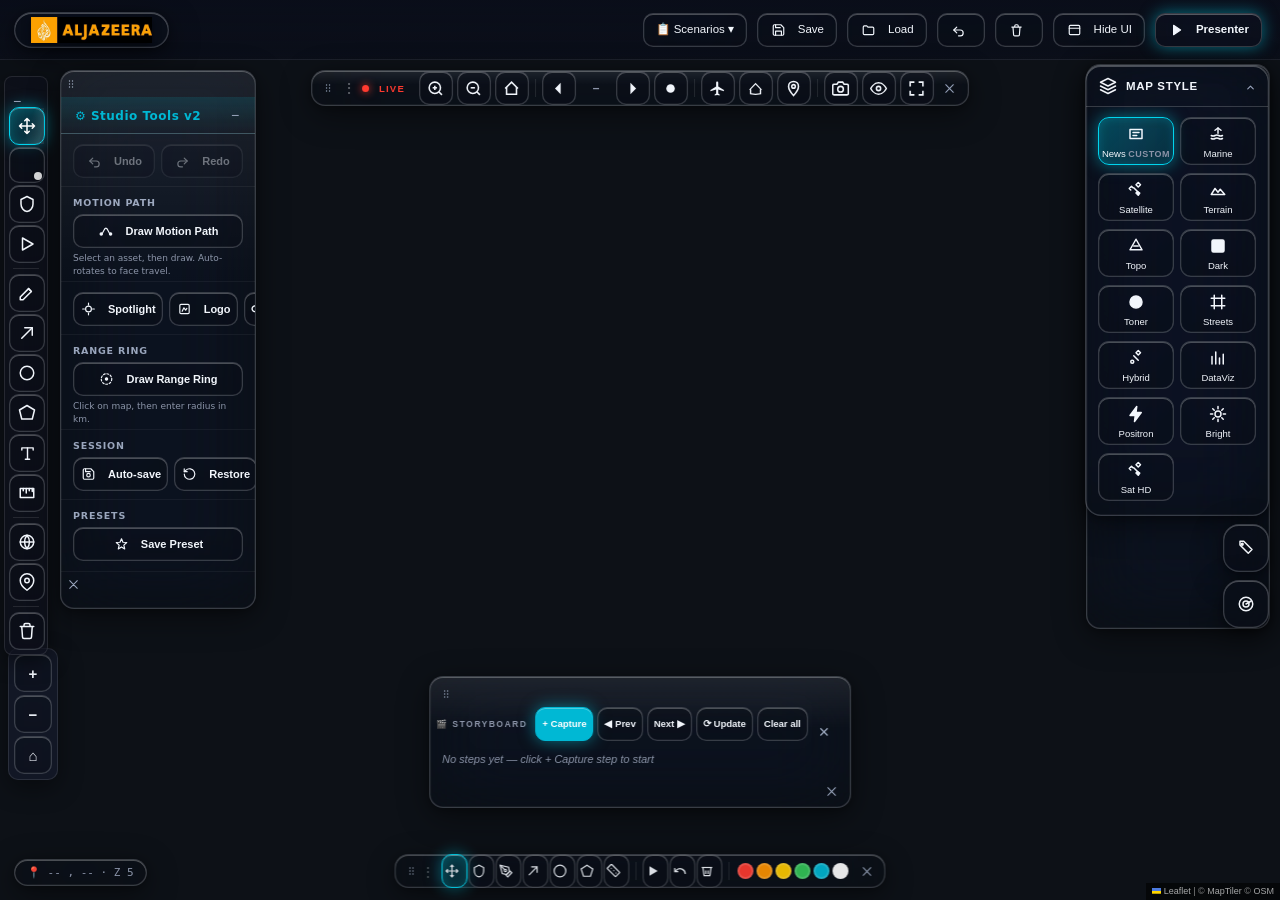
==== commit 4ac6938e: "v5: re-inject updated v4 panel builder with pro icon headers" ====
--- a/index.html
+++ b/index.html
@@ -7685,98 +7685,6 @@
 </script>
 
 <script src="v2-features.js"></script>
-<script id="panel-system-v4-js">
-/* ============================================================
-   PANEL SYSTEM v4 — JS controller
-   Restructures existing panels into clean accordion cards.
-   Compact · dynamic (one open at a time) · draggable
-   ============================================================ */
-(function() {
-'use strict';
-function ready(cb){ if(typeof map!=='undefined'&&map&&document.getElementById('rightPanelsStack')) cb(); else setTimeout(()=>ready(cb),250); }
-
-ready(function() {
-  setTimeout(buildPanelSystem, 700);
-
-  function buildPanelSystem() {
-    const stack = document.getElementById('rightPanelsStack');
-    if (!stack || stack.dataset.v4built) return;
-
-    // Define the three panels: selector, icon, title
-    const defs = [
-      { sel: '.layers-panel',        icon: '🗺', title: 'Map Style',     gridLayers: true },
-      { sel: '.labels-panel',        icon: '🏷', title: 'Map Labels' },
-      { sel: '.live-tracking-panel', icon: '📡', title: 'Live Tracking' }
-    ];
-
-    defs.forEach(function(def, idx) {
-      const orig = stack.querySelector(def.sel);
-      if (!orig) return;
-
-      // Build new card
-      const card = document.createElement('div');
-      card.className = 'np-panel';
-      card.dataset.panel = def.title;
-
-      const head = document.createElement('div');
-      head.className = 'np-head';
-      head.innerHTML =
-        '<span class="np-head-icon">' + def.icon + '</span>' +
-        '<span class="np-head-title">' + def.title + '</span>' +
-        '<span class="np-head-chevron">▾</span>';
-
-      const body = document.createElement('div');
-      body.className = 'np-body';
-
-      // Move original panel's functional children into body
-      // (skip legacy collapse buttons / titles / handles — CSS hides them anyway)
-      Array.from(orig.childNodes).forEach(function(node) {
-        if (node.nodeType === 1) {
-          const cl = node.classList;
-          if (cl && (cl.contains('panel-collapse-btn') || cl.contains('ltp-handle') ||
-                     cl.contains('layers-title') || cl.contains('labels-title') ||
-                     cl.contains('ltp-title'))) return;
-        }
-        body.appendChild(node);
-      });
-
-      // For Map Style: wrap layer buttons in a grid
-      if (def.gridLayers) {
-        const btns = Array.from(body.querySelectorAll('.layer-btn'));
-        if (btns.length) {
-          const wrap = document.createElement('div');
-          wrap.className = 'layers-grid-wrap';
-          btns[0].parentNode.insertBefore(wrap, btns[0]);
-          btns.forEach(b => wrap.appendChild(b));
-        }
-      }
-
-      card.appendChild(head);
-      card.appendChild(body);
-
-      // Replace original with card
-      orig.parentNode.replaceChild(card, orig);
-
-      // First panel open by default
-      if (idx === 0) card.classList.add('np-open');
-
-      // Header click = accordion toggle (open this, close others)
-      head.addEventListener('click', function(e) {
-        e.stopPropagation();
-        const willOpen = !card.classList.contains('np-open');
-        // Close all
-        stack.querySelectorAll('.np-panel').forEach(p => p.classList.remove('np-open'));
-        if (willOpen) card.classList.add('np-open');
-      });
-    });
-
-    stack.dataset.v4built = '1';
-    console.log('[Panel v4] Clean accordion system built');
-  }
-});
-})();
-
-</script>
 <script id="pro-icons-js">
 /* ============================================================
    PRO ICON SYSTEM — inline SVG, unified stroke style
@@ -7845,6 +7753,98 @@
 };
 
 </script>
+<script id="panel-system-v4-js">
+/* ============================================================
+   PANEL SYSTEM v4 — JS controller
+   Restructures existing panels into clean accordion cards.
+   Compact · dynamic (one open at a time) · draggable
+   ============================================================ */
+(function() {
+'use strict';
+function ready(cb){ if(typeof map!=='undefined'&&map&&document.getElementById('rightPanelsStack')) cb(); else setTimeout(()=>ready(cb),250); }
+
+ready(function() {
+  setTimeout(buildPanelSystem, 700);
+
+  function buildPanelSystem() {
+    const stack = document.getElementById('rightPanelsStack');
+    if (!stack || stack.dataset.v4built) return;
+
+    // Define the three panels: selector, icon, title
+    const defs = [
+      { sel: '.layers-panel',        icon: 'mapstyle', title: 'Map Style',     gridLayers: true },
+      { sel: '.labels-panel',        icon: 'labels',   title: 'Map Labels' },
+      { sel: '.live-tracking-panel', icon: 'tracking', title: 'Live Tracking' }
+    ];
+
+    defs.forEach(function(def, idx) {
+      const orig = stack.querySelector(def.sel);
+      if (!orig) return;
+
+      // Build new card
+      const card = document.createElement('div');
+      card.className = 'np-panel';
+      card.dataset.panel = def.title;
+
+      const head = document.createElement('div');
+      head.className = 'np-head';
+      head.innerHTML =
+        '<span class="np-head-icon">' + (window.svgIcon ? window.svgIcon(def.icon, 18) : '') + '</span>' +
+        '<span class="np-head-title">' + def.title + '</span>' +
+        '<span class="np-head-chevron"><svg viewBox="0 0 24 24" width="11" height="11" fill="none" stroke="currentColor" stroke-width="2.5" stroke-linecap="round" stroke-linejoin="round"><path d="M6 9l6 6 6-6"/></svg></span>';
+
+      const body = document.createElement('div');
+      body.className = 'np-body';
+
+      // Move original panel's functional children into body
+      // (skip legacy collapse buttons / titles / handles — CSS hides them anyway)
+      Array.from(orig.childNodes).forEach(function(node) {
+        if (node.nodeType === 1) {
+          const cl = node.classList;
+          if (cl && (cl.contains('panel-collapse-btn') || cl.contains('ltp-handle') ||
+                     cl.contains('layers-title') || cl.contains('labels-title') ||
+                     cl.contains('ltp-title'))) return;
+        }
+        body.appendChild(node);
+      });
+
+      // For Map Style: wrap layer buttons in a grid
+      if (def.gridLayers) {
+        const btns = Array.from(body.querySelectorAll('.layer-btn'));
+        if (btns.length) {
+          const wrap = document.createElement('div');
+          wrap.className = 'layers-grid-wrap';
+          btns[0].parentNode.insertBefore(wrap, btns[0]);
+          btns.forEach(b => wrap.appendChild(b));
+        }
+      }
+
+      card.appendChild(head);
+      card.appendChild(body);
+
+      // Replace original with card
+      orig.parentNode.replaceChild(card, orig);
+
+      // First panel open by default
+      if (idx === 0) card.classList.add('np-open');
+
+      // Header click = accordion toggle (open this, close others)
+      head.addEventListener('click', function(e) {
+        e.stopPropagation();
+        const willOpen = !card.classList.contains('np-open');
+        // Close all
+        stack.querySelectorAll('.np-panel').forEach(p => p.classList.remove('np-open'));
+        if (willOpen) card.classList.add('np-open');
+      });
+    });
+
+    stack.dataset.v4built = '1';
+    console.log('[Panel v4] Clean accordion system built');
+  }
+});
+})();
+
+</script>
 <script id="panel-system-v5-js">
 /* ============================================================
    ICON REPLACER + PANEL SYSTEM v5
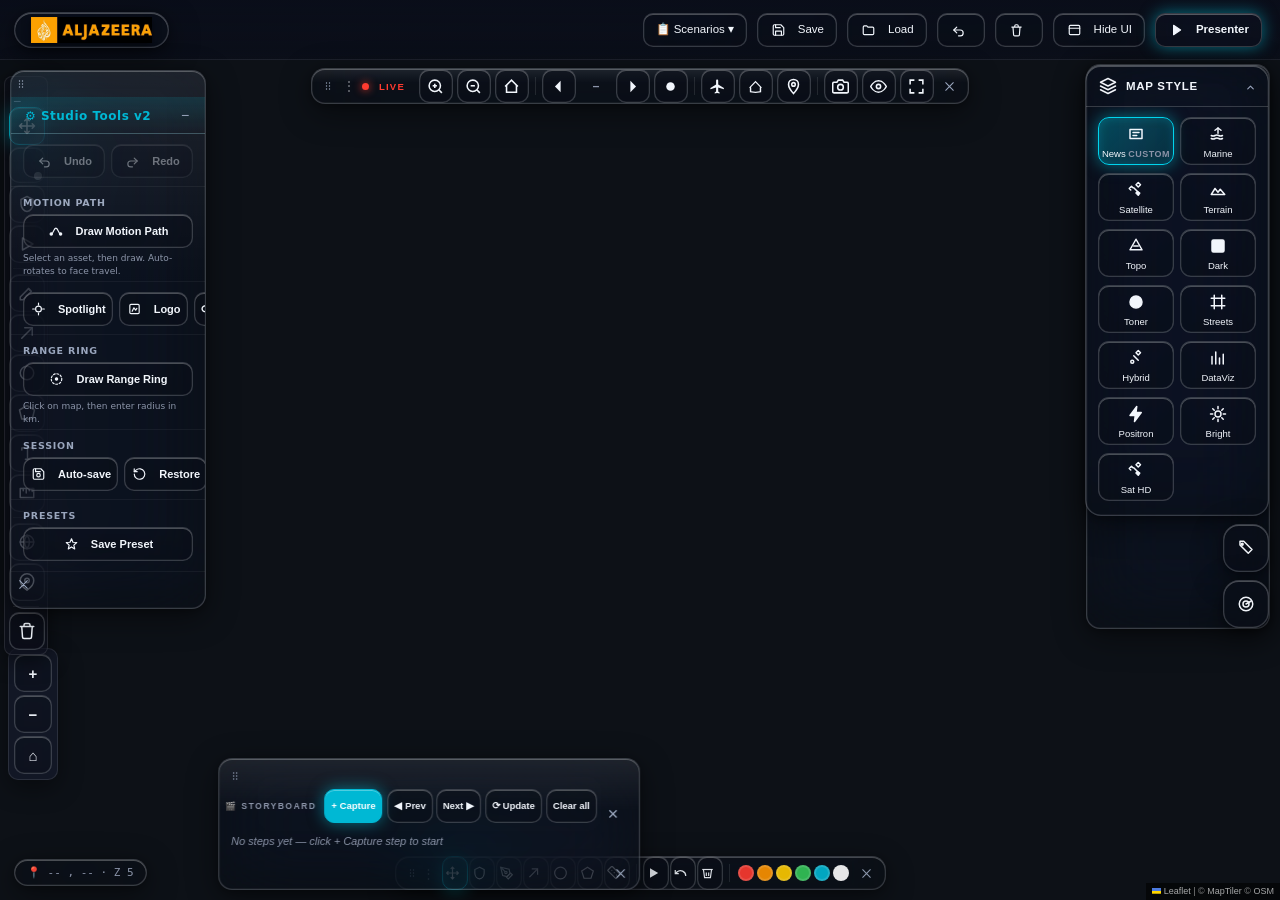
==== commit b145c85c: "v5: replace prev/next/play/delete emoji with pro icons" ====
--- a/index.html
+++ b/index.html
@@ -7913,6 +7913,29 @@
     studioBtnIcon('v2LogoBtn','logo'); studioBtnIcon('v2RingBtn','rangering');
     studioBtnIcon('v2AutoSaveBtn','autosave'); studioBtnIcon('v2RestoreBtn','restore');
     studioBtnIcon('v2SavePresetBtn','preset');
+
+    // --- Presenter bar prev/next/play (data-pb) ---
+    document.querySelectorAll('[data-pb]').forEach(function(btn){
+      const k=btn.dataset.pb;
+      const m={'prev':'prev','next':'next','play':'play','pause':'play','zoom-in':'zoomin','zoom-out':'zoomout','home':'home'};
+      if(m[k]&&!btn.querySelector('svg')) btn.innerHTML=window.svgIcon(m[k],16);
+    });
+    // --- Presenter dock prev/next (data-pt) ---
+    document.querySelectorAll('[data-pt]').forEach(function(btn){
+      const k=btn.dataset.pt;
+      if(k==='prev'){btn.innerHTML=window.svgIcon('prev',14)+' <span>Prev</span>';btn.style.gap='5px';}
+      else if(k==='next'){btn.innerHTML='<span>Next</span> '+window.svgIcon('next',14);btn.style.gap='5px';}
+    });
+    // --- Play buttons (text "▶ Play") ---
+    ['animPlay'].forEach(function(id){
+      const b=document.getElementById(id);
+      if(b&&!b.querySelector('svg')){const t=b.textContent.replace(/^[^\w]+/,'').trim();b.innerHTML=window.svgIcon('play',14)+' <span>'+t+'</span>';b.style.gap='5px';}
+    });
+    // --- Delete buttons (🗑 Delete) ---
+    ['deleteMarker','assetDelete'].forEach(function(id){
+      const b=document.getElementById(id);
+      if(b&&!b.querySelector('svg')){const t=b.textContent.replace(/^[^\w]+/,'').trim();b.innerHTML=window.svgIcon('trash',14)+' <span>'+t+'</span>';b.style.gap='5px';}
+    });
   }
 
   function replaceBtnEmoji(id, iconName, label) {
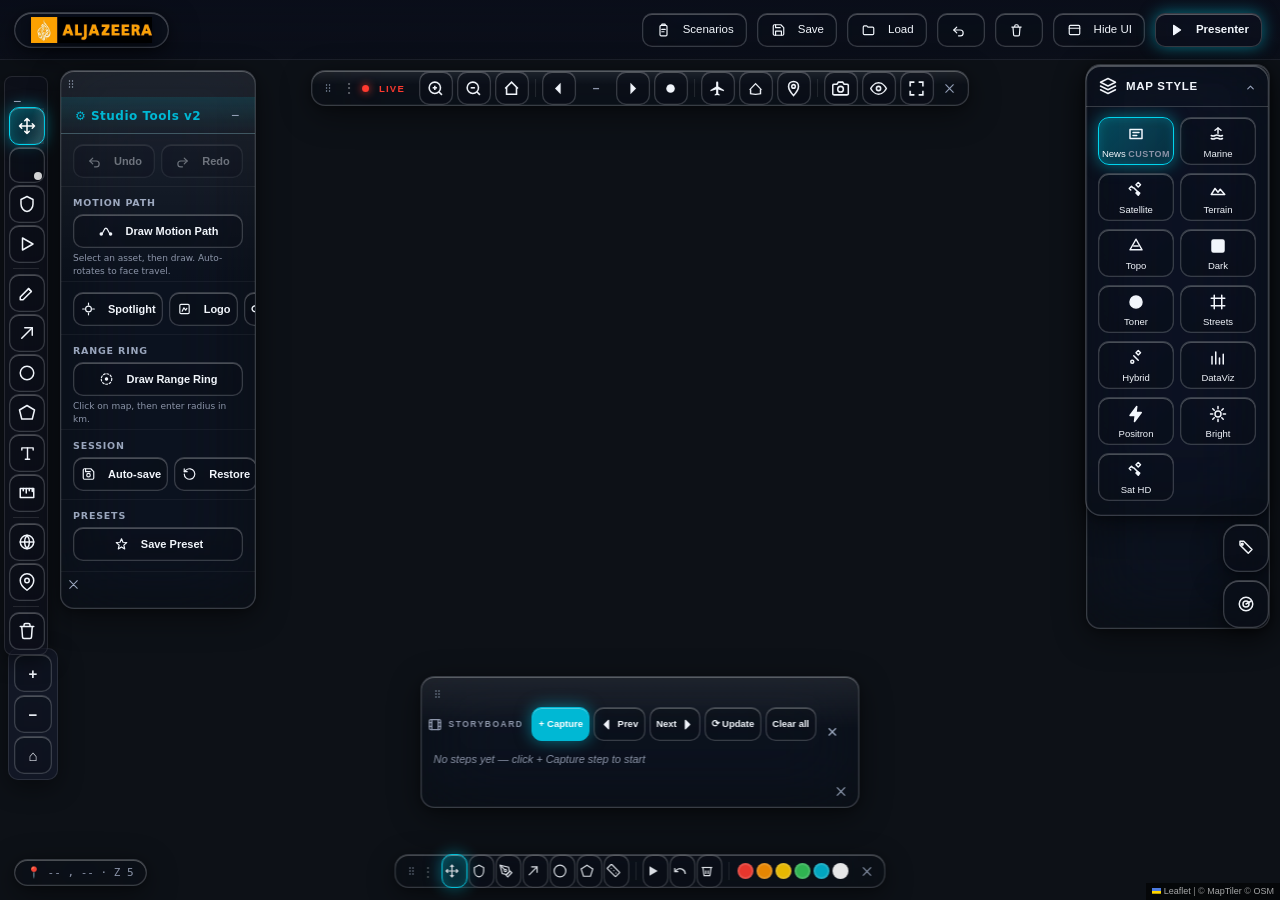
==== commit 70473830: "v5: replace remaining 8 visible emoji (touch/eye/scenario/storyboard)" ====
--- a/index.html
+++ b/index.html
@@ -7739,6 +7739,10 @@
   mapstyle:   '<path d="M12 2L2 7l10 5 10-5z"/><path d="M2 17l10 5 10-5M2 12l10 5 10-5"/>',
   labels:     '<path d="M9 3H4v5l11 11 5-5z"/><circle cx="7" cy="7" r="1.2" fill="currentColor"/>',
   tracking:   '<circle cx="12" cy="12" r="9"/><circle cx="12" cy="12" r="4"/><path d="M12 12l7-4"/>',
+  touch:      '<path d="M8 11V5a2 2 0 0 1 4 0v6m0-2a2 2 0 0 1 4 0v2m0-1a2 2 0 0 1 4 0v4a6 6 0 0 1-6 6h-2a6 6 0 0 1-5-3l-3-5a2 2 0 0 1 3-2l2 2"/>',
+  eye:        '<path d="M2 12s4-7 10-7 10 7 10 7-4 7-10 7-10-7-10-7z"/><circle cx="12" cy="12" r="3"/>',
+  clipboard:  '<rect x="6" y="4" width="12" height="18" rx="2"/><path d="M9 4V3a1 1 0 0 1 1-1h4a1 1 0 0 1 1 1v1"/><path d="M9 11h6M9 15h4"/>',
+  film:       '<rect x="3" y="4" width="18" height="16" rx="2"/><path d="M7 4v16M17 4v16M3 9h4M17 9h4M3 15h4M17 15h4"/>',
   studio:     '<circle cx="12" cy="12" r="3"/><path d="M12 2v3M12 19v3M2 12h3M19 12h3M5 5l2 2M17 17l2 2M5 19l2-2M17 7l2-2"/>'
 };
 
@@ -7935,6 +7939,29 @@
     ['deleteMarker','assetDelete'].forEach(function(id){
       const b=document.getElementById(id);
       if(b&&!b.querySelector('svg')){const t=b.textContent.replace(/^[^\w]+/,'').trim();b.innerHTML=window.svgIcon('trash',14)+' <span>'+t+'</span>';b.style.gap='5px';}
+    });
+
+    // --- Remaining visible emoji ---
+    document.querySelectorAll('.pt-btn').forEach(function(b){
+      const t=b.textContent.trim();
+      if(t.indexOf('\u{1F441}')>=0||/👁/.test(b.innerHTML)){b.innerHTML=window.svgIcon('eye',14)+' <span>'+t.replace(/[^\w ]/g,'').trim()+'</span>';b.style.gap='5px';}
+    });
+    // touch mode button (✋)
+    document.querySelectorAll('button,div').forEach(function(b){
+      if(b.children.length===0){
+        if(b.textContent.trim()==='\u270B'){b.innerHTML=window.svgIcon('touch',16);}
+      }
+    });
+    // Scenario (📋), storyboard title (🎬), storyboard prev/next
+    document.querySelectorAll('.top-bar-btn').forEach(function(b){
+      if(/📋/.test(b.innerHTML)){b.innerHTML=window.svgIcon('clipboard',15)+' <span>'+b.textContent.replace(/[^\w ]/g,'').trim()+'</span>';b.style.gap='6px';}
+    });
+    const stTitle=document.querySelector('.storyboard-title');
+    if(stTitle&&/🎬/.test(stTitle.innerHTML)){stTitle.innerHTML=window.svgIcon('film',15)+' <span>'+stTitle.textContent.replace(/[^\w ]/g,'').trim()+'</span>';stTitle.style.display='inline-flex';stTitle.style.alignItems='center';stTitle.style.gap='6px';}
+    document.querySelectorAll('.storyboard-btn').forEach(function(b){
+      const t=b.textContent.trim();
+      if(/◀/.test(t)){b.innerHTML=window.svgIcon('prev',13)+' <span>Prev</span>';b.style.gap='4px';}
+      else if(/▶/.test(t)){b.innerHTML='<span>Next</span> '+window.svgIcon('next',13);b.style.gap='4px';}
     });
   }
 
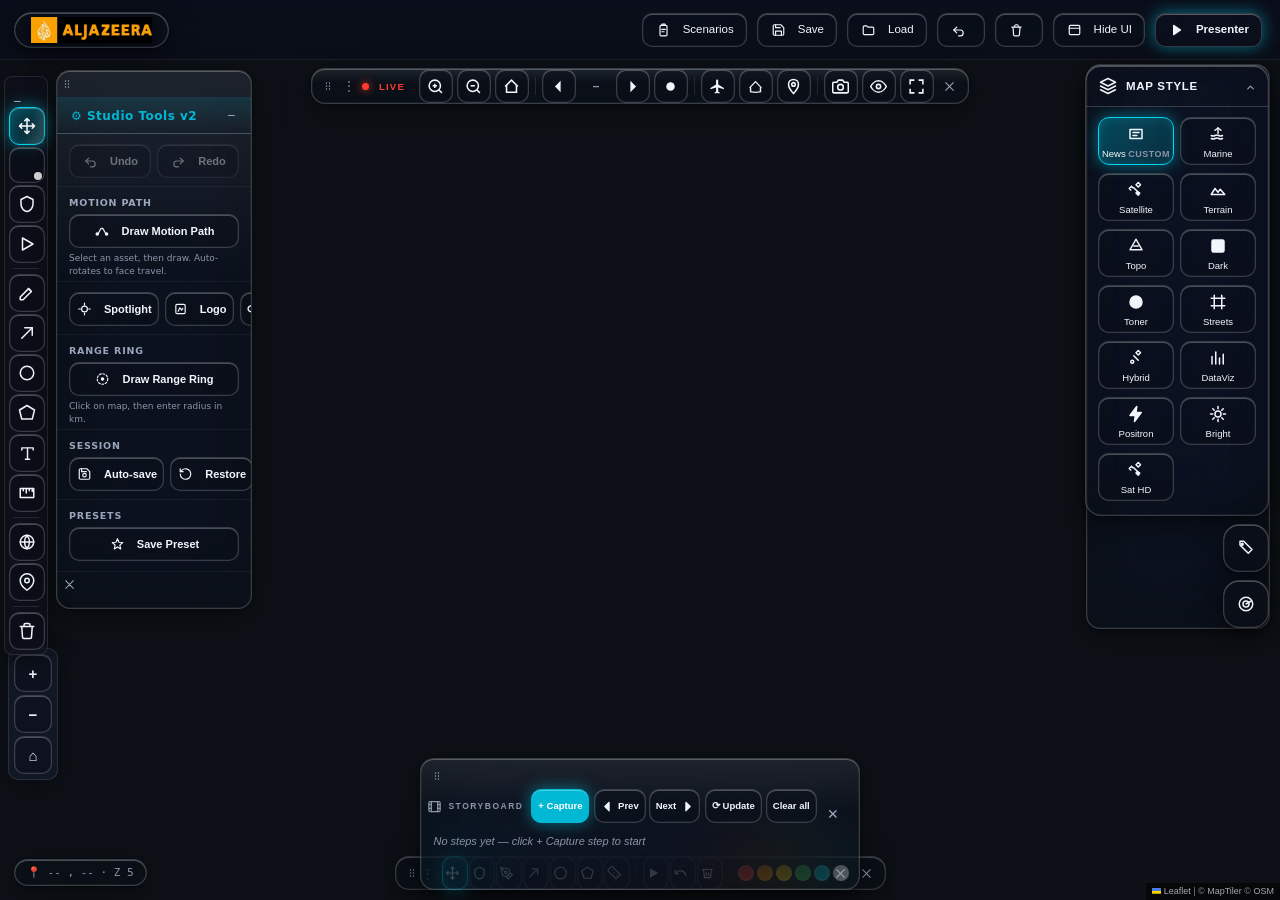
==== commit 4e1f9bd3: "v5: studio panel clears toolbar + bottom bars stack vertically" ====
--- a/index.html
+++ b/index.html
@@ -8129,7 +8129,11 @@
     const vw=window.innerWidth, vh=window.innerHeight, m=10;
     el.style.setProperty('position','fixed','important');
     if (opts.edge==='left') {
-      el.style.setProperty('left', m+'px','important');
+      // Clear the main toolbar if present
+      let leftPos = m;
+      const tb = document.querySelector('.toolbar');
+      if (tb) { const tr = tb.getBoundingClientRect(); if (tr.width>0) leftPos = Math.round(tr.right) + 8; }
+      el.style.setProperty('left', leftPos+'px','important');
       el.style.setProperty('right','auto','important');
       el.style.setProperty('top', clamp(r.top,68,vh-r.height-m)+'px','important');
     } else if (opts.edge==='right') {
@@ -8157,10 +8161,15 @@
         const ox=Math.max(0,Math.min(ra.right,rb.right)-Math.max(ra.left,rb.left));
         const oy=Math.max(0,Math.min(ra.bottom,rb.bottom)-Math.max(ra.top,rb.top));
         if (ox>4 && oy>4) {
-          // nudge b downward (or right if same edge orientation)
           const bo=b.__dock;
           if (bo && (bo.edge==='left'||bo.edge==='right')) {
             b.style.setProperty('top', Math.min(window.innerHeight-rb.height-10, ra.bottom+10)+'px','important');
+          } else if (bo && bo.edge==='bottom') {
+            // stack this bottom bar ABOVE the other bottom bar
+            b.style.setProperty('bottom', (window.innerHeight - ra.top + 10)+'px','important');
+            b.style.setProperty('top','auto','important');
+          } else if (bo && bo.edge==='top') {
+            b.style.setProperty('top', (ra.bottom+10)+'px','important');
           } else {
             b.style.setProperty('left', Math.min(window.innerWidth-rb.width-10, ra.right+10)+'px','important');
           }
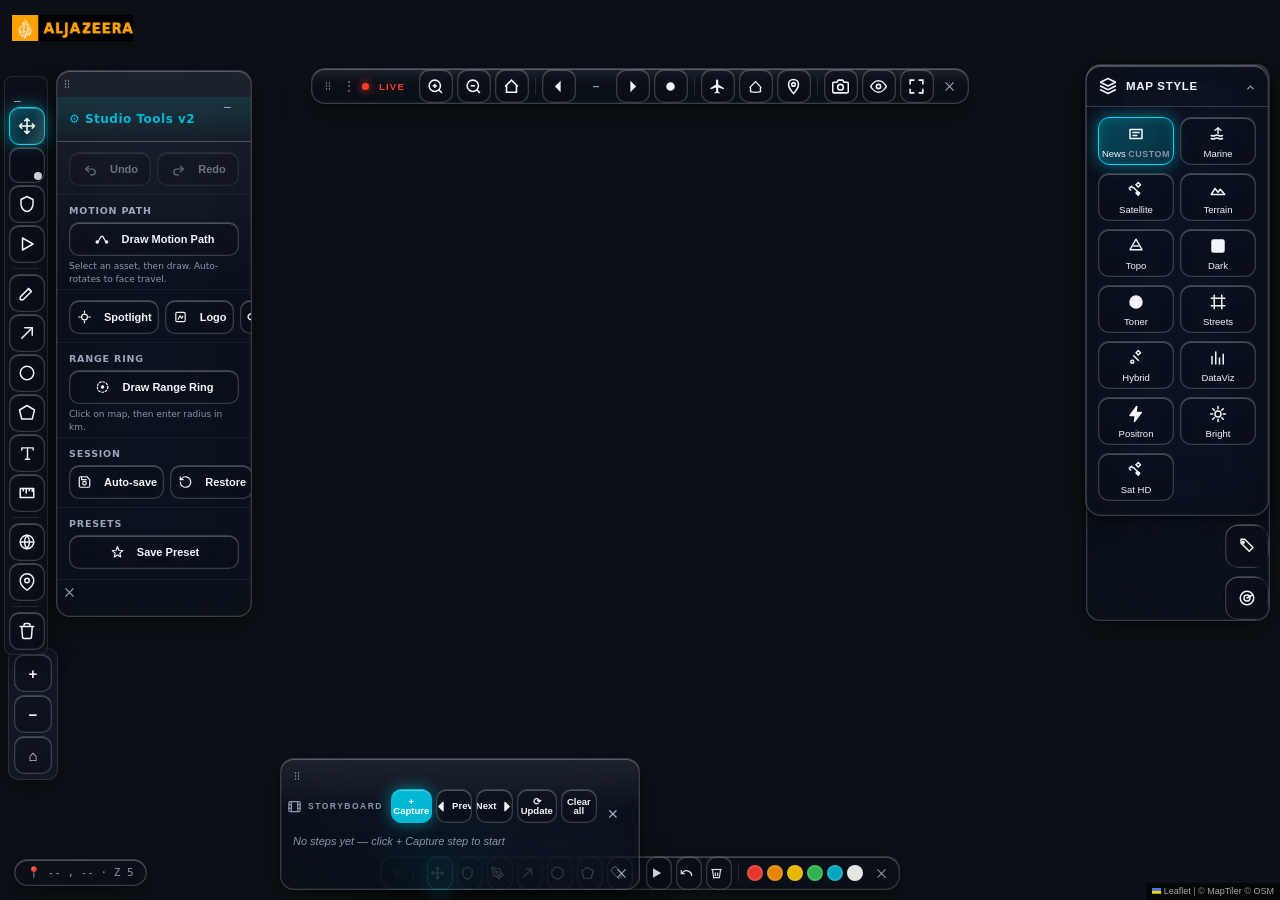
==== commit d2d34a54: "v6: remove top bar, float logo, undo/redo to bottom, touch mode, fix grey box + grips" ====
--- a/index.html
+++ b/index.html
@@ -4015,6 +4015,87 @@
 /* Right rail aligns collapsed squares to the right edge */
 #rightPanelsStack { align-items: flex-end !important; }
 .np-panel.np-open { width: 184px !important; align-self: flex-end; }
+
+/* ============================================================
+   v6 — Major restructure fixes
+   ============================================================ */
+
+/* ---- Remove top bar entirely (merged into presenter bar) ---- */
+.top-bar { display: none !important; }
+
+/* ---- Floating AJ logo: alone in corner, NO bar behind it ---- */
+#brandHeader, .brand-header {
+  background: transparent !important;
+  border: none !important;
+  box-shadow: none !important;
+  -webkit-backdrop-filter: none !important;
+  backdrop-filter: none !important;
+  padding: 0 !important;
+  top: 10px !important;
+  left: 12px !important;
+}
+
+/* ---- KILL grey box behind collapsed right-rail icons ---- */
+.np-panel:not(.np-open) {
+  background: transparent !important;
+  border: none !important;
+  box-shadow: none !important;
+  -webkit-backdrop-filter: none !important;
+  backdrop-filter: none !important;
+}
+/* The collapsed icon itself becomes the glass chip */
+.np-panel:not(.np-open) .np-head {
+  width: 44px !important; height: 44px !important;
+  margin-left: auto !important;
+  background: var(--lg-bg) !important;
+  -webkit-backdrop-filter: blur(40px) saturate(200%);
+  backdrop-filter: blur(40px) saturate(200%);
+  border: 0.5px solid var(--lg-border) !important;
+  border-radius: 13px !important;
+  box-shadow: var(--lg-shadow), var(--lg-inner-glow) !important;
+}
+.np-panel:not(.np-open) .np-head:hover {
+  border-color: var(--lg-accent) !important;
+}
+
+/* ---- Studio panel: fix collapse btn position + visible grip ---- */
+#v2Panel .v2-head {
+  display: flex !important;
+  align-items: center !important;
+  gap: 8px !important;
+  padding: 10px 12px !important;
+  position: relative !important;
+}
+#v2Panel .v5-grip {
+  order: -1 !important;
+  display: inline-flex !important;
+  opacity: 1 !important;
+}
+#v2Panel .v2-collapse-btn, #v2Panel .v5-collapse {
+  position: static !important;
+  margin-left: auto !important;
+  order: 99 !important;
+}
+
+/* ---- Storyboard: slimmer + taller (vertical-ish), tidy ---- */
+#storyboardPanel, .storyboard-panel {
+  max-width: 360px !important;
+}
+.storyboard-strip, .storyboard-steps {
+  gap: 5px !important;
+}
+
+/* ---- Bottom bar sections divider ---- */
+.bs-section, .pb-merged { display: inline-flex; align-items: center; gap: 4px; }
+.pb-merged { border-left: 0.5px solid var(--lg-border); margin-left: 6px; padding-left: 6px; }
+.bs-undo { border-right: 0.5px solid var(--lg-border); margin-right: 6px; padding-right: 6px; }
+
+/* ---- Touch mode: bigger hit targets when active ---- */
+body.touch-mode .pb-btn, body.touch-mode .tool-btn,
+body.touch-mode .v2-btn, body.touch-mode .layer-btn {
+  min-height: 48px !important;
+}
+body.touch-mode .tool-btn { width: 52px !important; height: 52px !important; }
 
 </style>
 </head>
@@ -8003,7 +8084,7 @@
     // Horizontal bars (top/bottom) — drag left/right along their edge
     register('presenterBar', { edge: 'top', icon: 'play' });
     register('storyboardPanel', { edge: 'bottom', icon: 'next' });
-    register('bottomStrip', { edge: 'bottom', icon: 'home' });
+    register('bottomStrip', { edge: 'bottom', icon: 'home', allowCenter: true });
     // Side panels (left/right) — drag up/down along their edge
     register('v2Panel', { edge: 'left', icon: 'studio', isStudio: true });
 
@@ -8149,6 +8230,7 @@
       el.style.setProperty('top','auto','important');
       el.style.setProperty('left', clamp(r.left,m,vw-r.width-m)+'px','important');
       el.style.setProperty('transform','none','important');
+      // allowCenter bars keep their dragged horizontal position (incl. screen center)
     }
   }
 
@@ -8183,5 +8265,121 @@
 })();
 
 </script>
+<script id="ui-restructure-v6-js">
+/* ============================================================
+   UI RESTRUCTURE v6 — major reorganization per user spec
+   - Remove top grey bar, merge its buttons into presenter bar
+   - Float AJ logo alone in corner
+   - Move undo/redo OUT of studio INTO bottom bar
+   - Merge studio tools into a single button on left rail
+   - Touch mode button for presenters
+   ============================================================ */
+(function() {
+'use strict';
+function ready(cb){ if(typeof map!=='undefined'&&map&&window.svgIcon) cb(); else setTimeout(()=>ready(cb),250); }
+
+ready(function() {
+  setTimeout(restructure, 1500);
+
+  function restructure() {
+    if (document.body.dataset.v6) return;
+    document.body.dataset.v6 = '1';
+
+    mergeTopBarIntoPresenter();
+    moveUndoRedoToBottomBar();
+    addTouchModeButton();
+    console.log('[v6] UI restructured');
+  }
+
+  // ---- 1. Remove top bar, move its actions into presenter bar ----
+  function mergeTopBarIntoPresenter() {
+    const topBar = document.querySelector('.top-bar');
+    const presenter = document.getElementById('presenterBar');
+    if (!topBar || !presenter) return;
+
+    // Buttons to relocate (compact icon form)
+    const relocate = [
+      { id: 'scenarioBtn', icon: 'clipboard', keepText: false },
+      { id: 'saveBtn', icon: 'save', keepText: false },
+      { id: 'loadBtn', icon: 'load', keepText: false },
+      { id: 'hideUIBtn', icon: 'hideui', keepText: false },
+      { id: 'presenterBtn', icon: 'play', keepText: true }
+    ];
+
+    // Build a new compact section in the presenter bar
+    const sect = document.createElement('div');
+    sect.className = 'pb-section pb-merged';
+
+    relocate.forEach(function(r) {
+      const btn = document.getElementById(r.id);
+      if (!btn) return;
+      // Convert to compact icon button
+      btn.classList.add('pb-btn');
+      btn.classList.remove('top-bar-btn');
+      const label = r.keepText ? ' <span>'+btn.textContent.replace(/[^\w ]/g,'').trim()+'</span>' : '';
+      btn.innerHTML = window.svgIcon(r.icon, 16) + label;
+      sect.appendChild(btn);
+    });
+
+    // Keep scenario menu working — move it to body (absolute)
+    const scenarioMenu = document.getElementById('scenarioMenu');
+    if (scenarioMenu) document.body.appendChild(scenarioMenu);
+
+    presenter.appendChild(sect);
+
+    // Remove the now-empty top bar entirely
+    topBar.remove();
+  }
+
+  // ---- 2. Move Undo/Redo from studio panel to bottom bar ----
+  function moveUndoRedoToBottomBar() {
+    const bottom = document.getElementById('bottomStrip');
+    const undoBtn = document.getElementById('v2UndoBtn');
+    const redoBtn = document.getElementById('v2RedoBtn');
+    if (!bottom) return;
+
+    const sect = document.createElement('div');
+    sect.className = 'bs-section bs-undo';
+
+    if (undoBtn) {
+      const u = document.createElement('button');
+      u.className = 'pb-btn'; u.id = 'bsUndo'; u.title = 'Undo (Ctrl+Z)';
+      u.innerHTML = window.svgIcon('undo', 16);
+      u.onclick = function(){ if(window.undoLast) window.undoLast(); };
+      sect.appendChild(u);
+    }
+    if (redoBtn) {
+      const r = document.createElement('button');
+      r.className = 'pb-btn'; r.id = 'bsRedo'; r.title = 'Redo (Ctrl+Y)';
+      r.innerHTML = window.svgIcon('redo', 16);
+      r.onclick = function(){ if(window.redoLast) window.redoLast(); };
+      sect.appendChild(r);
+    }
+    bottom.insertBefore(sect, bottom.firstChild);
+
+    // Remove the undo/redo row from studio panel
+    if (undoBtn) { const row = undoBtn.closest('.v2-row, .v2-section'); if(row) row.remove(); else undoBtn.remove(); }
+    if (redoBtn && redoBtn.parentNode) redoBtn.remove();
+  }
+
+  // ---- 3. Touch Mode button (presenter-friendly) ----
+  function addTouchModeButton() {
+    const bottom = document.getElementById('bottomStrip');
+    if (!bottom || document.getElementById('touchModeToggle')) return;
+    const btn = document.createElement('button');
+    btn.className = 'pb-btn'; btn.id = 'touchModeToggle';
+    btn.title = 'Touch mode (presenter)';
+    btn.innerHTML = window.svgIcon('touch', 16);
+    btn.onclick = function() {
+      document.body.classList.toggle('touch-mode');
+      btn.classList.toggle('is-on', document.body.classList.contains('touch-mode'));
+      if (window.toggleTouchMode) window.toggleTouchMode();
+    };
+    bottom.appendChild(btn);
+  }
+});
+})();
+
+</script>
 </body>
 </html>
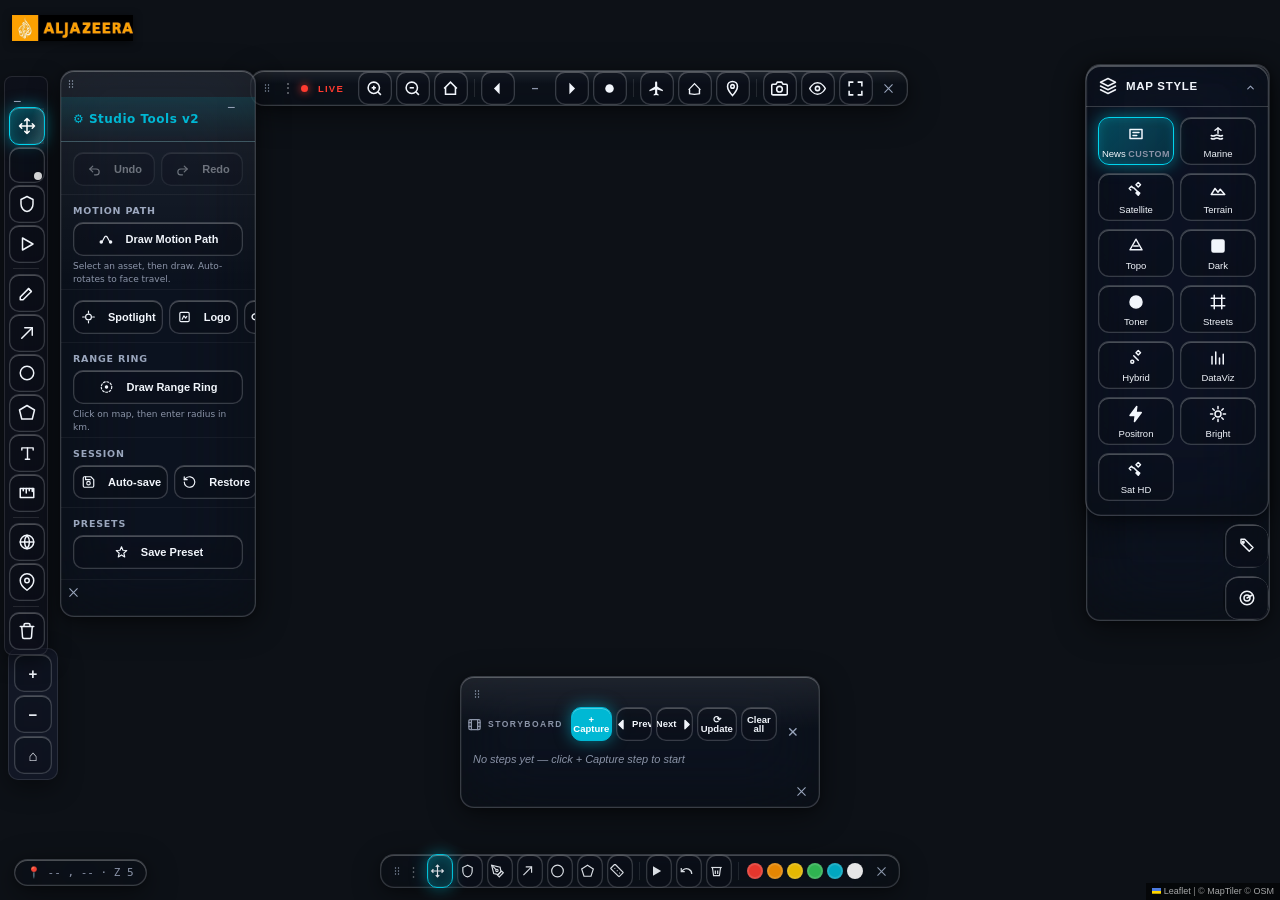
==== commit fc6ce2f1: "v6.1: presenter bar clears right rail" ====
--- a/index.html
+++ b/index.html
@@ -4096,6 +4096,21 @@
   min-height: 48px !important;
 }
 body.touch-mode .tool-btn { width: 52px !important; height: 52px !important; }
+
+/* ============================================================
+   v6.1 — presenter bar must not reach the right rail
+   ============================================================ */
+.presenter-bar {
+  max-width: calc(100vw - 280px) !important;
+  overflow-x: auto !important;
+  overflow-y: visible !important;
+  flex-wrap: nowrap !important;
+}
+.presenter-bar::-webkit-scrollbar { height: 0 !important; }
+/* When centered (default), keep it clear of both side panels */
+@media (min-width: 1101px) {
+  .presenter-bar { left: 250px !important; transform: none !important; }
+}
 
 </style>
 </head>
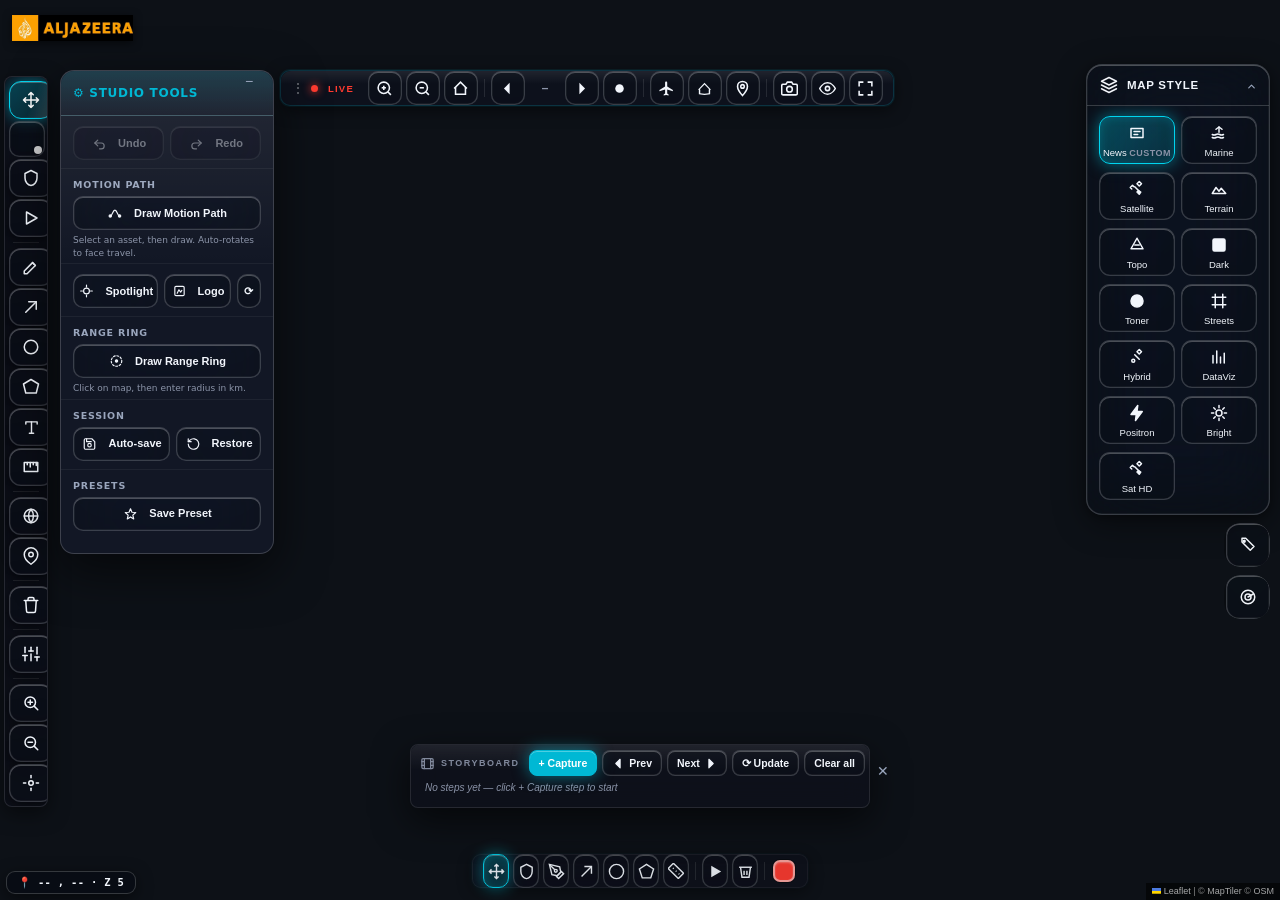
==== commit c4fba4a9: "v1: liquid-glass UI — full session work Dock/panel system (free-drag, collapse-to-edge, global accor" ====
--- a/index.html
+++ b/index.html
@@ -2225,9 +2225,33 @@
 .bs-color-section {
   gap: 3px;
   padding: 0 6px;
-}
+  position: relative;
+  overflow: visible;
+}
+/* single button that shows the current color and opens the swatch popover */
+.bs-color-trigger {
+  width: 22px; height: 22px; padding: 0;
+  border-radius: 7px; cursor: pointer;
+  border: 2px solid rgba(255, 255, 255, 0.55);
+  box-shadow: 0 0 0 1px rgba(0,0,0,0.35), inset 0 1px 2px rgba(255,255,255,0.35);
+  transition: transform 0.12s;
+}
+.bs-color-trigger:hover { transform: scale(1.12); }
+/* popover floating above the strip */
+.bs-color-pop {
+  position: absolute; bottom: calc(100% + 10px); left: 50%;
+  transform: translateX(-50%) scale(0.92);
+  display: flex; gap: 7px; padding: 8px 10px;
+  background: var(--lg-bg, rgba(16,20,32,0.7));
+  -webkit-backdrop-filter: blur(30px) saturate(180%); backdrop-filter: blur(30px) saturate(180%);
+  border: 0.5px solid rgba(255,255,255,0.18); border-radius: 12px;
+  box-shadow: 0 8px 32px rgba(0,0,0,0.5);
+  opacity: 0; pointer-events: none; transition: opacity 0.15s, transform 0.15s;
+  z-index: 3000;
+}
+.bs-color-pop.open { opacity: 1; pointer-events: auto; transform: translateX(-50%) scale(1); }
 .bs-color {
-  width: 16px; height: 16px;
+  width: 18px; height: 18px;
   border-radius: 50%;
   cursor: pointer;
   border: 2px solid rgba(255, 255, 255, 0.15);
@@ -3318,6 +3342,7 @@
   --lg-shadow-lg: 0 16px 48px rgba(0, 0, 0, 0.55), 0 4px 12px rgba(0,0,0,0.4);
   --lg-accent: #00d4ee;
   --lg-accent-glow: 0 0 16px rgba(0, 212, 238, 0.5);
+  --danger: #ff3b30;
   --lg-radius: 14px;
   --lg-radius-sm: 10px;
   --lg-radius-pill: 999px;
@@ -3328,8 +3353,15 @@
 
 /* ---------- UNIFIED PANELS (liquid glass surfaces) ---------- */
 #v2Panel, #presenterBar, #brandHeader, #storyboardPanel, #bottomStrip,
-#statusBar, #rightPanelsStack, #animatePanel, #assetEditPanel, #editPanel,
+#statusBar, #animatePanel, #assetEditPanel, #editPanel,
 #labelsPanel, #customLabelsPanel, #liveTrackingPanel, #presenterDock,
+@keyframes lgPopIn {
+  from { opacity: 0; transform: translateX(-8px) scale(0.97); }
+  to   { opacity: 1; transform: none; }
+}
+#v2Panel, #assetPalette, .asset-palette, #colorPopup, .color-popup { transform-origin: left center; }
+
+#assetPalette, .asset-palette, #colorPopup, .color-popup,
 .panel, .glass-panel, .right-panel, .dock {
   background: var(--lg-bg) !important;
   -webkit-backdrop-filter: blur(var(--lg-blur)) saturate(200%) brightness(1.05);
@@ -3337,6 +3369,32 @@
   border: 0.5px solid var(--lg-border) !important;
   box-shadow: var(--lg-shadow), var(--lg-inner-glow) !important;
   border-radius: var(--lg-radius) !important;
+}
+
+/* The right rail is a layout wrapper only — each np-panel carries its own glass,
+   so the container must be fully transparent (no empty glass box behind panels). */
+#rightPanelsStack {
+  background: transparent !important;
+  border: none !important;
+  box-shadow: none !important;
+  -webkit-backdrop-filter: none !important;
+  backdrop-filter: none !important;
+  border-radius: 0 !important;
+}
+
+/* Status bar (coords + zoom readout): compact chip pinned to the very
+   bottom-left corner — clear and readable. */
+#statusBar {
+  bottom: 6px !important; left: 6px !important;
+  padding: 4px 11px !important;
+  font-size: 10.5px !important; font-weight: 600 !important;
+  letter-spacing: 0.3px !important;
+  border-radius: 9px !important;
+  color: var(--lg-text) !important;
+  background: rgba(8, 11, 20, 0.74) !important;
+  border: 0.5px solid var(--lg-border) !important;
+  box-shadow: 0 4px 16px rgba(0,0,0,0.5) !important;
+  opacity: 1 !important;
 }
 
 /* Subtle top highlight (liquid sheen) on panels */
@@ -3415,7 +3473,9 @@
 .v2-head {
   background: linear-gradient(180deg, rgba(0,212,238,0.12), rgba(0,212,238,0)) !important;
   border-bottom: 0.5px solid var(--lg-border) !important;
-  letter-spacing: 0.5px;
+  /* match the right-rail header treatment: uppercase, tracked */
+  text-transform: uppercase !important;
+  letter-spacing: 0.7px !important;
 }
 .v2-label, .panel-title, .section-label {
   color: var(--lg-text-dim) !important;
@@ -3748,7 +3808,7 @@
 
 /* ---- NARROWER right rail (was 232 → 184) ---- */
 #rightPanelsStack {
-  width: 184px !important;
+  width: 150px !important;
   right: 10px !important;
   gap: 8px !important;
 }
@@ -3797,11 +3857,15 @@
   padding: 0 11px !important;
 }
 
-/* ---- Studio panel narrower to match aesthetic ---- */
-#v2Panel { width: 200px !important; }
+/* ---- Studio panel: width tuned so 2-column rows never overflow ---- */
+#v2Panel { width: 214px !important; overflow-x: hidden !important; }
 .v2-btn { font-size: 11px !important; }
 .v2-row { display: flex !important; gap: 6px !important; }
-.v2-row .v2-btn { flex: 1 !important; padding: 0 6px !important; }
+/* flex-basis:auto sizes each button to its label (so long labels aren't crushed
+   to equal width); min-width:0 + the span ellipsis are a safety net at narrow sizes. */
+.v2-row .v2-btn { flex: 1 1 auto !important; min-width: 0 !important; padding: 0 7px !important; }
+.v2-btn > span { white-space: nowrap !important; }
+.v2-btn svg { margin-right: 4px !important; }
 
 /* ============================================================
    v4.2 — Grip handles, uniform collapse btns, collapsed bars
@@ -3869,10 +3933,16 @@
   flex: 0 0 auto !important;
   display: block !important;
 }
-/* Buttons with text+icon: let icon be smaller, keep auto width */
-.v2-btn svg, .top-bar-btn svg, .ltp-btn svg, .bs-btn svg {
+/* Buttons with text+icon: let icon be smaller, keep auto width.
+   NOTE: .bs-btn is icon-ONLY, so it must NOT get margin-right (that pushed its
+   icon off-center). It stays in the centered 17px group above. */
+.v2-btn svg, .top-bar-btn svg, .ltp-btn svg {
   width: 14px !important; height: 14px !important;
   margin-right: 5px;
+}
+/* Icon-only buttons: SVG perfectly centered, never offset by a stray margin */
+.pb-btn svg, .tool-btn svg, .zoom-btn svg, .bs-btn svg, .dock-btn svg {
+  margin: 0 !important;
 }
 /* Don't clip button content */
 .pb-btn, .tool-btn, .zoom-btn, .v2-btn, .ltp-btn, .top-bar-btn, .bs-btn {
@@ -3889,7 +3959,7 @@
   left: 60px !important;
   top: 70px !important;
   right: auto !important;
-  width: 196px !important;
+  width: 214px !important;
   z-index: 1500 !important;
 }
 /* When toolbar is hidden, studio can shift left — handled by JS if needed */
@@ -3920,7 +3990,7 @@
   #v2Panel {
     left: 56px !important;
     top: 118px !important;
-    width: 190px !important;
+    width: 214px !important;
     max-height: calc(100vh - 240px) !important;
   }
   #rightPanelsStack {
@@ -3933,7 +4003,7 @@
 
 /* Very narrow / portrait: collapse studio panel by default, stack vertically */
 @media (max-width: 740px) {
-  #v2Panel { left: 52px !important; width: 164px !important; top: 122px !important; }
+  #v2Panel { left: 52px !important; width: 214px !important; top: 122px !important; }
 }
 
 /* ============================================================
@@ -3999,6 +4069,85 @@
   width: 100%; height: 100%; color: var(--lg-accent);
 }
 .v5-square-icon .pro-icon { width: 22px; height: 22px; }
+
+/* ============================================================
+   v6.3 — dock controls always at the EDGES (grip left, collapse right);
+   de-duplicate the bottom strip; vertical drag handle for the right rail
+   ============================================================ */
+/* Flex order forces the grip to the far-left and the collapse to the far-right
+   of every managed bar, regardless of what v6 prepended/appended later. */
+.v5-grip { order: -100 !important; }
+.v5-collapse { order: 100 !important; margin-left: auto !important; }
+
+/* Bottom strip had a redundant drag handle and a duplicate undo (v6 added its
+   own undo/redo pair) — hide the legacy ones so the row reads cleanly. */
+.bottom-strip .bs-handle { display: none !important; }
+.bottom-strip .bs-btn[data-bs="undo"] { display: none !important; }
+
+/* Left toolbar now holds extra utility icons (Studio, zoom, center). On short
+   screens it must scroll instead of clipping its bottom buttons off-screen. */
+.toolbar {
+  max-height: calc(100vh - 88px) !important;
+  overflow-y: auto !important;
+}
+.toolbar::-webkit-scrollbar { width: 0 !important; height: 0 !important; }
+
+/* Left toolbar: the legacy collapse "−" is redundant now (the grip handles
+   moving, the toolbar stays visible) and looked wrong overlapping the grip. */
+#toolbar .panel-collapse-btn { display: none !important; }
+
+/* ============================================================
+   v6.4 — unify the LEFT toolbar & RIGHT rail: identical "closed" shapes,
+   one radius, one accent. (Labeled map-style buttons stay wider — they hold
+   text — but every icon-button / collapsed chip / square now matches.)
+   ============================================================ */
+.toolbar .tool-btn { width: 44px !important; height: 44px !important; border-radius: 12px !important; }
+.v5-square {
+  width: 44px !important; min-width: 44px !important; max-width: 44px !important;
+  height: 44px !important; min-height: 44px !important; max-height: 44px !important;
+  border-radius: 12px !important;
+}
+.np-panel:not(.np-open) .np-head {
+  width: 44px !important; height: 44px !important; border-radius: 12px !important;
+}
+/* shared glass surface + cyan accent for every icon-button / chip / square */
+.toolbar .tool-btn, .np-panel:not(.np-open) .np-head, .v5-square {
+  background: var(--lg-bg) !important;
+  border: 0.5px solid var(--lg-border) !important;
+  box-shadow: var(--lg-shadow), var(--lg-inner-glow) !important;
+}
+.toolbar .tool-btn:hover, .np-panel:not(.np-open) .np-head:hover, .v5-square:hover {
+  border-color: var(--lg-accent) !important;
+}
+.toolbar .tool-btn.active {
+  border-color: var(--lg-accent) !important;
+  box-shadow: var(--lg-accent-glow), var(--lg-inner-glow) !important;
+}
+
+/* Left toolbar: small icon-sized drag handle at the top (vertical drag only). */
+#toolbar .v5-grip {
+  order: -100 !important;
+  position: sticky !important; top: 0 !important; z-index: 3 !important;
+  align-self: center !important;
+  width: 34px !important; height: 14px !important;
+  margin: 0 auto 4px auto !important;
+  border-radius: 7px !important;
+  background: rgba(255,255,255,0.07) !important;
+}
+#toolbar .v5-grip:hover { background: rgba(0,212,238,0.16) !important; }
+
+/* Right rail: small icon-sized drag handle (NOT a wide bar) centered at the top. */
+#rightPanelsStack .v5-grip {
+  order: -100 !important;
+  align-self: center !important;
+  width: 34px !important; height: 16px !important;
+  margin: 0 auto 6px auto !important;
+  border-radius: 8px !important;
+  background: var(--lg-bg) !important;
+  -webkit-backdrop-filter: blur(30px) saturate(180%); backdrop-filter: blur(30px) saturate(180%);
+  border: 0.5px solid var(--lg-border) !important;
+  box-shadow: var(--lg-shadow) !important;
+}
 
 /* --- Collapsed np-panel (right rail) = square too --- */
 .np-panel:not(.np-open) {
@@ -4077,9 +4226,9 @@
   order: 99 !important;
 }
 
-/* ---- Storyboard: slimmer + taller (vertical-ish), tidy ---- */
+/* ---- Storyboard: wide enough that its control row never overflows ---- */
 #storyboardPanel, .storyboard-panel {
-  max-width: 360px !important;
+  max-width: 460px !important;
 }
 .storyboard-strip, .storyboard-steps {
   gap: 5px !important;
@@ -4101,15 +4250,52 @@
    v6.1 — presenter bar must not reach the right rail
    ============================================================ */
 .presenter-bar {
-  max-width: calc(100vw - 280px) !important;
+  /* Reserve room for BOTH side zones: studio (left, ends ~266px) + right rail
+     (~204px). 500px keeps a ~26px gap to the right rail down to 1200px-wide. */
+  max-width: calc(100vw - 500px) !important;
   overflow-x: auto !important;
   overflow-y: visible !important;
   flex-wrap: nowrap !important;
 }
 .presenter-bar::-webkit-scrollbar { height: 0 !important; }
-/* When centered (default), keep it clear of both side panels */
+/* When centered (default), keep it clear of both side panels.
+   The Studio panel (#v2Panel) snaps to toolbar.right(48)+8 + its width (210) = 266px,
+   so the presenter bar starts at 280 to leave a clean gap. */
 @media (min-width: 1101px) {
-  .presenter-bar { left: 250px !important; transform: none !important; }
+  .presenter-bar { left: 280px !important; transform: none !important; }
+}
+
+/* ============================================================
+   v6.2 — text+icon buttons must not be crushed into icon squares
+   ============================================================ */
+/* .pb-btn forces a 34px square for icon-only buttons. Buttons that keep a
+   text label (e.g. Presenter) need auto width so the label isn't clipped. */
+.pb-btn:has(span) {
+  width: auto !important;
+  min-width: 34px !important;
+  padding: 0 12px !important;
+  gap: 6px !important;
+}
+.pb-btn:has(span) span { white-space: nowrap !important; }
+
+/* ============================================================
+   v6.2 — storyboard control buttons must not be squeezed/clipped
+   ============================================================ */
+/* They had flex:0 1 auto inside a 360px panel, so labels truncated. Keep their
+   content width (panel max-width raised to 460 above gives the row room). */
+.storyboard-panel .storyboard-btn { flex: 0 0 auto !important; white-space: nowrap !important; }
+
+/* ---- Slimmer, prettier storyboard (lower height) ---- */
+.storyboard-panel { padding: 5px 9px !important; }
+.storyboard-panel .storyboard-header { align-items: center !important; gap: 5px !important; }
+.storyboard-panel .storyboard-btn {
+  height: 26px !important; min-height: 26px !important; max-height: 26px !important;
+  padding: 0 9px !important; font-size: 10.5px !important; border-radius: 8px !important;
+}
+.storyboard-panel .storyboard-title { font-size: 9px !important; opacity: 0.92; }
+.storyboard-panel .storyboard-list { min-height: 26px !important; padding: 1px !important; }
+.storyboard-panel .storyboard-list:empty::before {
+  padding: 5px 4px !important; font-size: 10px !important;
 }
 
 </style>
@@ -4223,7 +4409,7 @@
 <button class="exit-presenter" id="exitPresenter">✕ Exit Presenter</button>
 
 <!-- TOOLBAR -->
-<div class="toolbar">
+<div class="toolbar" id="toolbar">
   <button class="panel-collapse-btn" data-collapse="toolbar" title="Collapse">−</button>
   <button class="tool-btn active" data-tool="pan" title="Pan (V)">
     <svg class="icon-svg" viewBox="0 0 24 24" fill="none" stroke="currentColor" stroke-width="2" stroke-linecap="round" stroke-linejoin="round">
@@ -4299,6 +4485,28 @@
       <path d="M3 6h18M8 6V4a2 2 0 0 1 2-2h4a2 2 0 0 1 2 2v2M19 6l-1 14a2 2 0 0 1-2 2H8a2 2 0 0 1-2-2L5 6"/></svg>
     <div class="label">Erase</div><div class="shortcut">E</div>
   </button>
+  <div class="toolbar-divider"></div>
+  <button class="tool-btn" id="studioToggleBtn" title="Studio Tools">
+    <svg class="icon-svg" viewBox="0 0 24 24" fill="none" stroke="currentColor" stroke-width="2" stroke-linecap="round" stroke-linejoin="round">
+      <line x1="4" y1="21" x2="4" y2="14"/><line x1="4" y1="10" x2="4" y2="3"/><line x1="12" y1="21" x2="12" y2="12"/><line x1="12" y1="8" x2="12" y2="3"/><line x1="20" y1="21" x2="20" y2="16"/><line x1="20" y1="12" x2="20" y2="3"/><line x1="1" y1="14" x2="7" y2="14"/><line x1="9" y1="8" x2="15" y2="8"/><line x1="17" y1="16" x2="23" y2="16"/></svg>
+    <div class="label">Studio</div>
+  </button>
+  <div class="toolbar-divider"></div>
+  <button class="tool-btn" id="zoomIn" title="Zoom in">
+    <svg class="icon-svg" viewBox="0 0 24 24" fill="none" stroke="currentColor" stroke-width="2" stroke-linecap="round" stroke-linejoin="round">
+      <circle cx="11" cy="11" r="7"/><line x1="21" y1="21" x2="16.5" y2="16.5"/><line x1="11" y1="8" x2="11" y2="14"/><line x1="8" y1="11" x2="14" y2="11"/></svg>
+    <div class="label">Zoom +</div>
+  </button>
+  <button class="tool-btn" id="zoomOut" title="Zoom out">
+    <svg class="icon-svg" viewBox="0 0 24 24" fill="none" stroke="currentColor" stroke-width="2" stroke-linecap="round" stroke-linejoin="round">
+      <circle cx="11" cy="11" r="7"/><line x1="21" y1="21" x2="16.5" y2="16.5"/><line x1="8" y1="11" x2="14" y2="11"/></svg>
+    <div class="label">Zoom −</div>
+  </button>
+  <button class="tool-btn" id="resetView" title="Center / reset view">
+    <svg class="icon-svg" viewBox="0 0 24 24" fill="none" stroke="currentColor" stroke-width="2" stroke-linecap="round" stroke-linejoin="round">
+      <circle cx="12" cy="12" r="3"/><line x1="12" y1="2" x2="12" y2="5"/><line x1="12" y1="19" x2="12" y2="22"/><line x1="2" y1="12" x2="5" y2="12"/><line x1="19" y1="12" x2="22" y2="12"/></svg>
+    <div class="label">Center</div>
+  </button>
 </div>
 
 
@@ -4413,11 +4621,7 @@
 </div>
 
 <!-- ZOOM CONTROLS -->
-<div class="zoom-controls">
-  <button class="zoom-btn" id="zoomIn">+</button>
-  <button class="zoom-btn" id="zoomOut">−</button>
-  <button class="zoom-btn" id="resetView" style="font-size:18px">⌂</button>
-</div>
+<!-- zoom/center controls merged into the left toolbar (see #zoomIn/#zoomOut/#resetView there) -->
 
 <!-- ANIMATE PANEL -->
 <div class="animate-panel" id="animatePanel">
@@ -5274,6 +5478,7 @@
 document.querySelectorAll('.tool-btn').forEach(btn => {
   btn.addEventListener('click', () => {
     const tool = btn.dataset.tool;
+    if (!tool) return;   // utility buttons (Studio, zoom, center) aren't drawing tools
     // Toggle: if asset is already active and user clicks asset again, close it (back to pan)
     if (tool === 'asset' && currentTool === 'asset') {
       setTool('pan');
@@ -7517,12 +7722,15 @@
   <div class="bs-divider"></div>
   
   <div class="bs-section bs-color-section">
-    <div class="bs-color" data-bs-color="#ff3b30" style="background:#ff3b30"></div>
-    <div class="bs-color" data-bs-color="#ff9500" style="background:#ff9500"></div>
-    <div class="bs-color" data-bs-color="#ffcc00" style="background:#ffcc00"></div>
-    <div class="bs-color" data-bs-color="#34c759" style="background:#34c759"></div>
-    <div class="bs-color" data-bs-color="#00b8d4" style="background:#00b8d4"></div>
-    <div class="bs-color" data-bs-color="#ffffff" style="background:#ffffff"></div>
+    <button class="bs-color-trigger" id="bsColorTrigger" title="Drawing color" style="background:#ff3b30"></button>
+    <div class="bs-color-pop" id="bsColorPop">
+      <div class="bs-color active" data-bs-color="#ff3b30" style="background:#ff3b30"></div>
+      <div class="bs-color" data-bs-color="#ff9500" style="background:#ff9500"></div>
+      <div class="bs-color" data-bs-color="#ffcc00" style="background:#ffcc00"></div>
+      <div class="bs-color" data-bs-color="#34c759" style="background:#34c759"></div>
+      <div class="bs-color" data-bs-color="#00b8d4" style="background:#00b8d4"></div>
+      <div class="bs-color" data-bs-color="#ffffff" style="background:#ffffff"></div>
+    </div>
   </div>
 </div>
 
@@ -7552,12 +7760,25 @@
     });
   });
   
+  // ---- single color button + popover of swatches ----
+  const colorTrigger = document.getElementById('bsColorTrigger');
+  const colorPop = document.getElementById('bsColorPop');
+  if (colorTrigger && colorPop) {
+    colorTrigger.addEventListener('click', (e) => {
+      e.stopPropagation();
+      colorPop.classList.toggle('open');
+    });
+    document.addEventListener('click', () => colorPop.classList.remove('open'));
+    colorPop.addEventListener('click', (e) => e.stopPropagation());
+  }
   strip.querySelectorAll('.bs-color').forEach(c => {
     c.addEventListener('click', (e) => {
       e.stopPropagation();
       const color = c.dataset.bsColor;
       strip.querySelectorAll('.bs-color').forEach(x => x.classList.remove('active'));
       c.classList.add('active');
+      if (colorTrigger) colorTrigger.style.background = color;   // reflect current color
+      if (colorPop) colorPop.classList.remove('open');
       if (typeof setColor === 'function') setColor(color);
       else {
         const circle = document.querySelector('.color-circle[data-color="' + color + '"]');
@@ -7861,7 +8082,7 @@
    ============================================================ */
 (function() {
 'use strict';
-function ready(cb){ if(typeof map!=='undefined'&&map&&document.getElementById('rightPanelsStack')) cb(); else setTimeout(()=>ready(cb),250); }
+function ready(cb,n){ n=n||0; if(typeof map!=='undefined'&&map&&document.getElementById('rightPanelsStack')) cb(); else if(n<200) setTimeout(()=>ready(cb,n+1),250); }
 
 ready(function() {
   setTimeout(buildPanelSystem, 700);
@@ -7955,7 +8176,7 @@
    ============================================================ */
 (function() {
 'use strict';
-function ready(cb){ if(typeof map!=='undefined'&&map&&window.svgIcon) cb(); else setTimeout(()=>ready(cb),250); }
+function ready(cb,n){ n=n||0; if(typeof map!=='undefined'&&map&&window.svgIcon) cb(); else if(n<200) setTimeout(()=>ready(cb,n+1),250); }
 
 ready(function() {
   setTimeout(function(){
@@ -8029,18 +8250,18 @@
     // --- Play buttons (text "▶ Play") ---
     ['animPlay'].forEach(function(id){
       const b=document.getElementById(id);
-      if(b&&!b.querySelector('svg')){const t=b.textContent.replace(/^[^\w]+/,'').trim();b.innerHTML=window.svgIcon('play',14)+' <span>'+t+'</span>';b.style.gap='5px';}
+      if(b&&!b.querySelector('svg')){const t=b.textContent.replace(/^[^\p{L}\p{N}]+/u,'').trim();b.innerHTML=window.svgIcon('play',14)+' <span>'+t+'</span>';b.style.gap='5px';}
     });
     // --- Delete buttons (🗑 Delete) ---
     ['deleteMarker','assetDelete'].forEach(function(id){
       const b=document.getElementById(id);
-      if(b&&!b.querySelector('svg')){const t=b.textContent.replace(/^[^\w]+/,'').trim();b.innerHTML=window.svgIcon('trash',14)+' <span>'+t+'</span>';b.style.gap='5px';}
+      if(b&&!b.querySelector('svg')){const t=b.textContent.replace(/^[^\p{L}\p{N}]+/u,'').trim();b.innerHTML=window.svgIcon('trash',14)+' <span>'+t+'</span>';b.style.gap='5px';}
     });
 
     // --- Remaining visible emoji ---
     document.querySelectorAll('.pt-btn').forEach(function(b){
       const t=b.textContent.trim();
-      if(t.indexOf('\u{1F441}')>=0||/👁/.test(b.innerHTML)){b.innerHTML=window.svgIcon('eye',14)+' <span>'+t.replace(/[^\w ]/g,'').trim()+'</span>';b.style.gap='5px';}
+      if(t.indexOf('\u{1F441}')>=0||/👁/.test(b.innerHTML)){b.innerHTML=window.svgIcon('eye',14)+' <span>'+t.replace(/[^\p{L}\p{N} ]/gu,'').trim()+'</span>';b.style.gap='5px';}
     });
     // touch mode button (✋)
     document.querySelectorAll('button,div').forEach(function(b){
@@ -8050,10 +8271,10 @@
     });
     // Scenario (📋), storyboard title (🎬), storyboard prev/next
     document.querySelectorAll('.top-bar-btn').forEach(function(b){
-      if(/📋/.test(b.innerHTML)){b.innerHTML=window.svgIcon('clipboard',15)+' <span>'+b.textContent.replace(/[^\w ]/g,'').trim()+'</span>';b.style.gap='6px';}
+      if(/📋/.test(b.innerHTML)){b.innerHTML=window.svgIcon('clipboard',15)+' <span>'+b.textContent.replace(/[^\p{L}\p{N} ]/gu,'').trim()+'</span>';b.style.gap='6px';}
     });
     const stTitle=document.querySelector('.storyboard-title');
-    if(stTitle&&/🎬/.test(stTitle.innerHTML)){stTitle.innerHTML=window.svgIcon('film',15)+' <span>'+stTitle.textContent.replace(/[^\w ]/g,'').trim()+'</span>';stTitle.style.display='inline-flex';stTitle.style.alignItems='center';stTitle.style.gap='6px';}
+    if(stTitle&&/🎬/.test(stTitle.innerHTML)){stTitle.innerHTML=window.svgIcon('film',15)+' <span>'+stTitle.textContent.replace(/[^\p{L}\p{N} ]/gu,'').trim()+'</span>';stTitle.style.display='inline-flex';stTitle.style.alignItems='center';stTitle.style.gap='6px';}
     document.querySelectorAll('.storyboard-btn').forEach(function(b){
       const t=b.textContent.trim();
       if(/◀/.test(t)){b.innerHTML=window.svgIcon('prev',13)+' <span>Prev</span>';b.style.gap='4px';}
@@ -8072,7 +8293,7 @@
     const btn = document.getElementById(id);
     if (!btn) return;
     // Strip leading emoji/symbol, keep text
-    let txt = btn.textContent.trim().replace(/^[^\w(]+\s*/, '');
+    let txt = btn.textContent.trim().replace(/^[^\p{L}\p{N}(]+\s*/u, '');
     btn.innerHTML = window.svgIcon(iconName, 15) + ' <span>' + txt + '</span>';
     btn.style.gap = '6px';
   }
@@ -8082,36 +8303,61 @@
 </script>
 <script id="universal-panels-js">
 /* ============================================================
-   PANEL DOCK SYSTEM v5 — collapsed squares · edge-snap ·
-   constrained drag · NO panel-in-panel (collision avoidance)
+   PANEL DOCK SYSTEM v6 — free-drag · collapse-to-nearest-edge ·
+   global accordion (open one → others collapse) · vertical rail handle
+   ------------------------------------------------------------
+   modes:
+     free       → drag in BOTH axes, keep dropped position (presenterBar, bottomStrip)
+     vertical   → drag up/down only, snap to its side edge (v2Panel, rightPanelsStack)
+     horizontal → drag left/right only, snap to its top/bottom edge (storyboardPanel)
    ============================================================ */
 (function() {
 'use strict';
-function ready(cb){ if(typeof map!=='undefined'&&map) cb(); else setTimeout(()=>ready(cb),250); }
+function ready(cb,n){ n=n||0; if(typeof map!=='undefined'&&map) cb(); else if(n<200) setTimeout(()=>ready(cb,n+1),250); }
+
+const GRIP_SVG = '<svg viewBox="0 0 24 24" width="12" height="14"><circle cx="9" cy="6" r="1.4" fill="currentColor"/><circle cx="15" cy="6" r="1.4" fill="currentColor"/><circle cx="9" cy="12" r="1.4" fill="currentColor"/><circle cx="15" cy="12" r="1.4" fill="currentColor"/><circle cx="9" cy="18" r="1.4" fill="currentColor"/><circle cx="15" cy="18" r="1.4" fill="currentColor"/></svg>';
+// clean, simple "minimize" glyph (a minus) — clear and not ugly
+const MIN_SVG = '<svg viewBox="0 0 24 24" width="16" height="16" fill="none" stroke="currentColor" stroke-width="2.4" stroke-linecap="round"><line x1="6" y1="12" x2="18" y2="12"/></svg>';
 
 ready(function() {
   setTimeout(initDock, 1300);
-
-  // Registry of all managed floating panels
   const panels = [];
 
   function initDock() {
-    // Horizontal bars (top/bottom) — drag left/right along their edge
-    register('presenterBar', { edge: 'top', icon: 'play' });
-    register('storyboardPanel', { edge: 'bottom', icon: 'next' });
-    register('bottomStrip', { edge: 'bottom', icon: 'home', allowCenter: true });
-    // Side panels (left/right) — drag up/down along their edge
-    register('v2Panel', { edge: 'left', icon: 'studio', isStudio: true });
-
-    // The right rail np-panels already collapse via accordion; give them square mode too
+    register('presenterBar',     { mode: 'free',       edge: 'top',    icon: 'play', keepOpen: true });
+    register('bottomStrip',      { mode: 'free',       edge: 'bottom', icon: 'home', keepOpen: true });
+    register('storyboardPanel',  { mode: 'horizontal', edge: 'bottom', icon: 'next'   });
+    register('v2Panel',          { mode: 'vertical',   edge: 'left',   icon: 'studio', isStudio: true });
+    register('rightPanelsStack', { mode: 'vertical',   edge: 'right',  icon: 'layers', noCollapse: true });
+    register('toolbar',          { mode: 'vertical',   edge: 'left',   icon: 'tools',  noCollapse: true, isToolbar: true });
+
+    // Right-rail np-panels keep their own one-open-at-a-time accordion + square mode
     document.querySelectorAll('#rightPanelsStack .np-panel').forEach(function(p, i) {
       enableSquareCollapse(p, ['mapstyle','labels','tracking'][i] || 'mapstyle');
     });
 
-    // Continuous collision check
-    setInterval(preventOverlaps, 600);
-    window.addEventListener('resize', function(){ panels.forEach(snapToEdge); });
-    console.log('[Dock v5] ' + panels.length + ' panels managed');
+    // Studio now lives as an icon in the left toolbar — wire it + start hidden
+    const sbtn = document.getElementById('studioToggleBtn');
+    if (sbtn) sbtn.addEventListener('click', function(e){ e.stopPropagation(); window.studioToggle(); });
+    const studio = document.getElementById('v2Panel');
+    if (studio) {
+      // its top-right "−" now simply closes the studio (capture-phase beats the
+      // legacy collapse-to-header handler)
+      const vcb = studio.querySelector('.v2-collapse-btn');
+      if (vcb) { vcb.title = 'Close'; vcb.addEventListener('click', function(e){ e.stopImmediatePropagation(); e.preventDefault(); window.studioToggle(); }, true); }
+      setTimeout(function(){ collapsePanel(studio, 'studio'); }, 250);
+    }
+    // Opening the Assets palette or the Colors popup closes the other menus and
+    // positions the flyout right next to its own toolbar button.
+    const assetToolBtn = document.querySelector('.tool-btn[data-tool="asset"]');
+    if (assetToolBtn) assetToolBtn.addEventListener('click', function(){ setTimeout(function(){ const a=document.getElementById('assetPalette'); if (a && a.classList.contains('show')) { window.closeOtherLeftMenus('assets'); window.placeNearButton(a, assetToolBtn); } }, 0); });
+    const colorBtn = document.getElementById('colorPickerBtn');
+    if (colorBtn) colorBtn.addEventListener('click', function(){ setTimeout(function(){ const c=document.getElementById('colorPopup'); if (c && c.classList.contains('show')) { window.closeOtherLeftMenus('color'); window.placeNearButton(c, colorBtn); } }, 0); });
+
+    clearInterval(window.__dockOverlapTimer);
+    window.__dockOverlapTimer = setInterval(preventOverlaps, 700);
+    window.addEventListener('resize', onResize);
+    console.log('[Dock v6] ' + panels.length + ' panels managed');
   }
 
   function register(id, opts) {
@@ -8121,85 +8367,199 @@
     el.__dock = opts;
     panels.push(el);
     addControls(el, opts);
-    // initial snap to its edge
     setTimeout(function(){ snapToEdge(el); }, 100);
   }
 
-  // Add grip + collapse-to-square button
+  // ---- grip (always) + collapse button (unless noCollapse) ----
   function addControls(el, opts) {
     if (el.querySelector('.v5-grip')) return;
     const grip = document.createElement('div');
     grip.className = 'v5-grip';
-    grip.innerHTML = window.svgIcon ? window.svgIcon('home',12).replace('home','') : '⋮⋮';
-    grip.innerHTML = '<svg viewBox="0 0 24 24" width="12" height="14"><circle cx="9" cy="6" r="1.4" fill="currentColor"/><circle cx="15" cy="6" r="1.4" fill="currentColor"/><circle cx="9" cy="12" r="1.4" fill="currentColor"/><circle cx="15" cy="12" r="1.4" fill="currentColor"/><circle cx="9" cy="18" r="1.4" fill="currentColor"/><circle cx="15" cy="18" r="1.4" fill="currentColor"/></svg>';
-    grip.title = 'Drag along edge';
-
-    const collapse = document.createElement('button');
-    collapse.className = 'v5-collapse';
-    collapse.innerHTML = window.svgIcon ? window.svgIcon('close', 13) : '−';
-    collapse.title = 'Collapse to icon';
-    collapse.dataset.icon = opts.icon;
-
+    grip.innerHTML = GRIP_SVG;
+    grip.title = 'Drag';
     el.insertBefore(grip, el.firstChild);
-    el.appendChild(collapse);
-
-    collapse.addEventListener('click', function(e){
-      e.stopPropagation();
-      toggleSquare(el, opts.icon);
+
+    // Studio is opened/closed from the left-toolbar icon, so it doesn't get the
+    // (mispositioned) v5-collapse — its existing top-right "−" closes it instead.
+    if (!opts.noCollapse && !opts.isStudio) {
+      const collapse = document.createElement('button');
+      collapse.className = 'v5-collapse';
+      collapse.innerHTML = MIN_SVG;
+      collapse.title = 'Collapse to icon';
+      collapse.dataset.icon = opts.icon;
+      el.appendChild(collapse);
+      collapse.addEventListener('click', function(e){ e.stopPropagation(); collapsePanel(el, opts.icon); });
+    }
+
+    enableDrag(el, grip, opts);
+    enableSquareDrag(el, opts);   // when collapsed: drag the icon, or tap to expand
+  }
+
+  // ---- collapsed square: drag it freely (snaps to nearest edge), tap to expand ----
+  function enableSquareDrag(el, opts) {
+    let dragging=false, moved=false, sx, sy, ox, oy;
+    function move(e){
+      if(!dragging) return;
+      const dx=e.clientX-sx, dy=e.clientY-sy;
+      if(Math.abs(dx)>3||Math.abs(dy)>3) moved=true;
+      el.style.setProperty('left', clamp(ox+dx, 4, window.innerWidth-46-4)+'px','important');
+      el.style.setProperty('top',  clamp(oy+dy, 4, window.innerHeight-46-4)+'px','important');
+      el.style.setProperty('right','auto','important');
+      el.style.setProperty('bottom','auto','important');
+    }
+    function up(){
+      if(!dragging) return; dragging=false;
+      document.removeEventListener('pointermove',move);
+      document.removeEventListener('pointerup',up);
+      el.style.transition='all 0.2s cubic-bezier(0.4,0,0.2,1)';
+      if (moved) snapSquareToEdge(el);            // dragged → stick to nearest edge
+      else expandPanel(el, opts.icon);            // tapped → expand
+    }
+    el.addEventListener('pointerdown', function(e){
+      if(!el.classList.contains('v5-square')) return;   // only when collapsed
+      dragging=true; moved=false;
+      const r=el.getBoundingClientRect();
+      el.style.setProperty('position','fixed','important');
+      el.style.setProperty('left',r.left+'px','important');
+      el.style.setProperty('top',r.top+'px','important');
+      sx=e.clientX; sy=e.clientY; ox=r.left; oy=r.top;
+      el.style.transition='none';
+      document.addEventListener('pointermove',move);
+      document.addEventListener('pointerup',up);
+      e.preventDefault(); e.stopPropagation();
     });
-
-    // Expand when clicking the collapsed square
-    el.addEventListener('click', function(e){
-      if (el.classList.contains('v5-square')) {
-        e.stopPropagation();
-        toggleSquare(el, opts.icon);
-      }
+  }
+
+  // a panel counts as collapsed if it's a square OR (studio) fully hidden
+  function isCollapsed(el) { return el.classList.contains('v5-square') || !!el.__studioHidden; }
+
+  // ---- collapse: studio fully hides (it lives in the left toolbar now);
+  //      every other panel shrinks to a square that snaps to the nearest edge ----
+  function collapsePanel(el, iconName) {
+    if (isCollapsed(el)) return;
+    if (el.__dock && el.__dock.isStudio) {
+      el.__studioHidden = true;
+      el.style.setProperty('display', 'none', 'important');
+      setStudioBtnActive(false);
+      return;
+    }
+    const r = el.getBoundingClientRect();
+    el.__prevPos = { left: r.left, top: r.top };   // remember to restore on expand
+    el.classList.add('v5-square');
+    el.__squareIcon = document.createElement('div');
+    el.__squareIcon.className = 'v5-square-icon';
+    el.__squareIcon.innerHTML = window.svgIcon(iconName, 22);
+    el.appendChild(el.__squareIcon);
+    setTimeout(function(){ snapSquareToEdge(el); }, 30);
+  }
+
+  // ---- expand: global accordion (others collapse) then restore/show ----
+  function expandPanel(el, iconName) {
+    if (!isCollapsed(el)) return;
+    collapseOthers(el);
+    if (el.__dock && el.__dock.isStudio) {
+      el.__studioHidden = false;
+      el.style.removeProperty('display');
+      setStudioBtnActive(true);
+      setTimeout(function(){ snapToEdge(el); preventOverlaps(); }, 30);
+      return;
+    }
+    el.classList.remove('v5-square');
+    if (el.__squareIcon) { el.__squareIcon.remove(); el.__squareIcon = null; }
+    setTimeout(function(){
+      if (el.__prevPos) restorePos(el, el.__prevPos);
+      else snapToEdge(el);
+      preventOverlaps();
+    }, 30);
+  }
+
+  function collapseOthers(except) {
+    panels.forEach(function(p){
+      if (p === except) return;
+      if (p.__dock && (p.__dock.noCollapse || p.__dock.keepOpen)) return;  // top/bottom bars stay open
+      if (!isCollapsed(p)) collapsePanel(p, p.__dock.icon);
     });
-
-    enableEdgeDrag(el, grip, opts);
-  }
-
-  function toggleSquare(el, iconName) {
-    const sq = el.classList.toggle('v5-square');
-    if (sq) {
-      el.dataset.prevHTML = '1';
-      el.__squareIcon = document.createElement('div');
-      el.__squareIcon.className = 'v5-square-icon';
-      el.__squareIcon.innerHTML = window.svgIcon(iconName, 22);
-      el.appendChild(el.__squareIcon);
-    } else {
-      if (el.__squareIcon) { el.__squareIcon.remove(); el.__squareIcon = null; }
-    }
-    setTimeout(function(){ snapToEdge(el); preventOverlaps(); }, 50);
-  }
-
-  function enableSquareCollapse(panel, iconName) {
-    // np-panels: clicking header already toggles open; add square when all closed handled by CSS
-    panel.dataset.squareIcon = iconName;
-  }
-
-  // Constrained drag: side panels move vertically, bars move horizontally
-  function enableEdgeDrag(el, grip, opts) {
+  }
+
+  // reflect the studio panel's open/closed state on its left-toolbar button
+  function setStudioBtnActive(on) {
+    const btn = document.getElementById('studioToggleBtn');
+    if (btn) btn.classList.toggle('active', !!on);
+  }
+  // The three left-toolbar menus (Studio / Assets / Colors) are mutually
+  // exclusive: opening one closes the others (no clutter, same dynamic logic).
+  window.closeOtherLeftMenus = function(except) {
+    if (except !== 'studio') { const s = document.getElementById('v2Panel'); if (s && !isCollapsed(s)) collapsePanel(s, 'studio'); }
+    if (except !== 'assets') { const a = document.getElementById('assetPalette'); if (a) a.classList.remove('show'); }
+    if (except !== 'color')  { const c = document.getElementById('colorPopup');   if (c) c.classList.remove('show'); }
+  };
+
+  // Position a flyout menu right next to its toolbar button (fixed, so it is
+  // never clipped by the toolbar's own scroll/overflow). Vertically aligned to
+  // the button, clamped on-screen, opening upward if it would overflow.
+  window.placeNearButton = function(menuEl, btnEl) {
+    if (!menuEl || !btnEl) return;
+    // Move the flyout to <body> so it escapes the toolbar's overflow + the
+    // backdrop-filter containing block (which was clipping it invisibly).
+    if (menuEl.parentElement !== document.body) document.body.appendChild(menuEl);
+    const tb = document.getElementById('toolbar').getBoundingClientRect();
+    const br = btnEl.getBoundingClientRect();
+    menuEl.style.setProperty('position', 'fixed', 'important');
+    menuEl.style.setProperty('left', (Math.round(tb.right) + 8) + 'px', 'important');
+    menuEl.style.setProperty('right', 'auto', 'important');
+    const h = menuEl.offsetHeight || 220;
+    let top = Math.round(br.top);
+    top = Math.max(64, Math.min(top, window.innerHeight - h - 10));
+    menuEl.style.setProperty('top', top + 'px', 'important');
+    menuEl.style.setProperty('bottom', 'auto', 'important');
+    // unified open motion for all three menus
+    menuEl.style.animation = 'none';
+    void menuEl.offsetWidth;                 // force reflow so it replays each open
+    menuEl.style.animation = 'lgPopIn 0.18s cubic-bezier(0.34,1.2,0.4,1)';
+  };
+
+  // global toggle used by the toolbar icon
+  window.studioToggle = function() {
+    const el = document.getElementById('v2Panel'); if (!el) return;
+    if (isCollapsed(el)) {
+      window.closeOtherLeftMenus('studio');
+      expandPanel(el, el.__dock.icon);
+      const btn = document.getElementById('studioToggleBtn');
+      setTimeout(function(){ window.placeNearButton(el, btn); }, 60);
+    } else collapsePanel(el, el.__dock.icon);
+  };
+
+  function enableSquareCollapse(panel, iconName) { panel.dataset.squareIcon = iconName; }
+
+  // ---- drag (mode-aware) ----
+  function enableDrag(el, grip, opts) {
     let dragging=false, sx, sy, ox, oy, moved=false;
+    const m = 6;
     function move(e){
-      if(!dragging)return;
+      if(!dragging) return;
       const dx=e.clientX-sx, dy=e.clientY-sy;
-      if(Math.abs(dx)>3||Math.abs(dy)>3)moved=true;
-      if (opts.edge==='left' || opts.edge==='right') {
-        // vertical movement only
-        el.style.setProperty('top', clamp(oy+dy, 8, window.innerHeight-el.offsetHeight-8)+'px','important');
-      } else {
-        // horizontal movement only
-        el.style.setProperty('left', clamp(ox+dx, 8, window.innerWidth-el.offsetWidth-8)+'px','important');
+      if(Math.abs(dx)>3||Math.abs(dy)>3) moved=true;
+      if (opts.mode==='free') {
+        el.style.setProperty('left', clamp(ox+dx, m, window.innerWidth-el.offsetWidth-m)+'px','important');
+        el.style.setProperty('top',  clamp(oy+dy, m, window.innerHeight-el.offsetHeight-m)+'px','important');
+        el.style.setProperty('right','auto','important');
+        el.style.setProperty('bottom','auto','important');
+        el.style.setProperty('transform','none','important');
+      } else if (opts.mode==='vertical') {
+        el.style.setProperty('top', clamp(oy+dy, 68, window.innerHeight-el.offsetHeight-m)+'px','important');
+      } else { // horizontal
+        el.style.setProperty('left', clamp(ox+dx, m, window.innerWidth-el.offsetWidth-m)+'px','important');
         el.style.setProperty('transform','none','important');
       }
     }
     function up(){
-      if(!dragging)return; dragging=false;
+      if(!dragging) return; dragging=false;
       document.removeEventListener('pointermove',move);
       document.removeEventListener('pointerup',up);
       el.style.transition='all 0.2s cubic-bezier(0.4,0,0.2,1)';
-      snapToEdge(el); preventOverlaps();
+      if (opts.mode==='free') { if (moved) el.__userPlaced = true; }
+      else snapToEdge(el);
+      preventOverlaps();
     }
     grip.addEventListener('pointerdown', function(e){
       dragging=true; moved=false;
@@ -8218,14 +8578,50 @@
     });
   }
 
-  // Snap to the nearest relevant edge
+  function restorePos(el, pos) {
+    const m=6;
+    el.style.setProperty('position','fixed','important');
+    el.style.setProperty('left', clamp(pos.left, m, window.innerWidth - el.offsetWidth - m)+'px','important');
+    el.style.setProperty('top',  clamp(pos.top, m, window.innerHeight - el.offsetHeight - m)+'px','important');
+    el.style.setProperty('right','auto','important');
+    el.style.setProperty('bottom','auto','important');
+    el.style.setProperty('transform','none','important');
+  }
+
+  // ---- collapsed square snaps to the NEAREST viewport edge ----
+  function snapSquareToEdge(el) {
+    const r = el.getBoundingClientRect();
+    const vw=window.innerWidth, vh=window.innerHeight, m=10, S=46;
+    const cx=r.left+r.width/2, cy=r.top+r.height/2;
+    const dl=cx, dr=vw-cx, dt=cy, db=vh-cy;
+    const min=Math.min(dl,dr,dt,db);
+    el.style.setProperty('position','fixed','important');
+    el.style.setProperty('transform','none','important');
+    if (min===dl)      { setSide(el,'left',  m); el.style.setProperty('top', clamp(r.top,68,vh-S-m)+'px','important'); el.style.setProperty('bottom','auto','important'); }
+    else if (min===dr) { setSide(el,'right', m); el.style.setProperty('top', clamp(r.top,68,vh-S-m)+'px','important'); el.style.setProperty('bottom','auto','important'); }
+    else if (min===dt) { el.style.setProperty('top','68px','important'); el.style.setProperty('bottom','auto','important'); el.style.setProperty('left', clamp(r.left,m,vw-S-m)+'px','important'); el.style.setProperty('right','auto','important'); }
+    else               { el.style.setProperty('bottom',m+'px','important'); el.style.setProperty('top','auto','important'); el.style.setProperty('left', clamp(r.left,m,vw-S-m)+'px','important'); el.style.setProperty('right','auto','important'); }
+  }
+  function setSide(el, side, m){
+    if (side==='left'){ el.style.setProperty('left',m+'px','important'); el.style.setProperty('right','auto','important'); }
+    else { el.style.setProperty('right',m+'px','important'); el.style.setProperty('left','auto','important'); }
+  }
+
+  // ---- snap to the panel's home edge (used for non-free panels + initial layout) ----
   function snapToEdge(el) {
     const opts = el.__dock; if(!opts) return;
+    if (el.classList.contains('v5-square')) { snapSquareToEdge(el); return; }
     const r = el.getBoundingClientRect();
     const vw=window.innerWidth, vh=window.innerHeight, m=10;
     el.style.setProperty('position','fixed','important');
+    if (opts.isToolbar) {
+      // toolbar: pinned to the left, only its vertical position moves
+      el.style.setProperty('left', '4px','important');
+      el.style.setProperty('right','auto','important');
+      el.style.setProperty('top', clamp(r.top, 64, vh-r.height-m)+'px','important');
+      return;
+    }
     if (opts.edge==='left') {
-      // Clear the main toolbar if present
       let leftPos = m;
       const tb = document.querySelector('.toolbar');
       if (tb) { const tr = tb.getBoundingClientRect(); if (tr.width>0) leftPos = Math.round(tr.right) + 8; }
@@ -8237,7 +8633,7 @@
       el.style.setProperty('left','auto','important');
       el.style.setProperty('top', clamp(r.top,68,vh-r.height-m)+'px','important');
     } else if (opts.edge==='top') {
-      el.style.setProperty('top', 68+'px','important');
+      el.style.setProperty('top', '68px','important');
       el.style.setProperty('left', clamp(r.left,m,vw-r.width-m)+'px','important');
       el.style.setProperty('transform','none','important');
     } else { // bottom
@@ -8245,15 +8641,25 @@
       el.style.setProperty('top','auto','important');
       el.style.setProperty('left', clamp(r.left,m,vw-r.width-m)+'px','important');
       el.style.setProperty('transform','none','important');
-      // allowCenter bars keep their dragged horizontal position (incl. screen center)
     }
   }
 
-  // Prevent any panel overlapping another — nudge apart
+  function onResize() {
+    panels.forEach(function(el){
+      if (el.__studioHidden) return;                 // hidden studio: leave as-is
+      if (el.classList.contains('v5-square')) { snapSquareToEdge(el); return; }
+      if (el.__dock.mode==='free' && el.__userPlaced) {
+        const r=el.getBoundingClientRect(); restorePos(el, {left:r.left, top:r.top});
+      } else snapToEdge(el);
+    });
+  }
+
+  // ---- keep non-user-placed panels from overlapping (free user-placed are exempt) ----
   function preventOverlaps() {
     for (let i=0;i<panels.length;i++){
       for (let j=i+1;j<panels.length;j++){
         const a=panels[i], b=panels[j];
+        if (exempt(a) || exempt(b)) continue;
         const ra=a.getBoundingClientRect(), rb=b.getBoundingClientRect();
         const ox=Math.max(0,Math.min(ra.right,rb.right)-Math.max(ra.left,rb.left));
         const oy=Math.max(0,Math.min(ra.bottom,rb.bottom)-Math.max(ra.top,rb.top));
@@ -8262,7 +8668,6 @@
           if (bo && (bo.edge==='left'||bo.edge==='right')) {
             b.style.setProperty('top', Math.min(window.innerHeight-rb.height-10, ra.bottom+10)+'px','important');
           } else if (bo && bo.edge==='bottom') {
-            // stack this bottom bar ABOVE the other bottom bar
             b.style.setProperty('bottom', (window.innerHeight - ra.top + 10)+'px','important');
             b.style.setProperty('top','auto','important');
           } else if (bo && bo.edge==='top') {
@@ -8273,6 +8678,11 @@
         }
       }
     }
+  }
+  // toolbar is a fixed anchor; free panels the user placed by hand are not auto-moved
+  function exempt(el){
+    if (el.__dock.isToolbar) return true;
+    return el.classList.contains('v5-square') ? false : (el.__dock.mode==='free' && el.__userPlaced);
   }
 
   function clamp(v,min,max){ return Math.max(min,Math.min(max,v)); }
@@ -8291,7 +8701,7 @@
    ============================================================ */
 (function() {
 'use strict';
-function ready(cb){ if(typeof map!=='undefined'&&map&&window.svgIcon) cb(); else setTimeout(()=>ready(cb),250); }
+function ready(cb,n){ n=n||0; if(typeof map!=='undefined'&&map&&window.svgIcon) cb(); else if(n<200) setTimeout(()=>ready(cb,n+1),250); }
 
 ready(function() {
   setTimeout(restructure, 1500);
@@ -8331,7 +8741,7 @@
       // Convert to compact icon button
       btn.classList.add('pb-btn');
       btn.classList.remove('top-bar-btn');
-      const label = r.keepText ? ' <span>'+btn.textContent.replace(/[^\w ]/g,'').trim()+'</span>' : '';
+      const label = r.keepText ? ' <span>'+btn.textContent.replace(/[^\p{L}\p{N} ]/gu,'').trim()+'</span>' : '';
       btn.innerHTML = window.svgIcon(r.icon, 16) + label;
       sect.appendChild(btn);
     });
